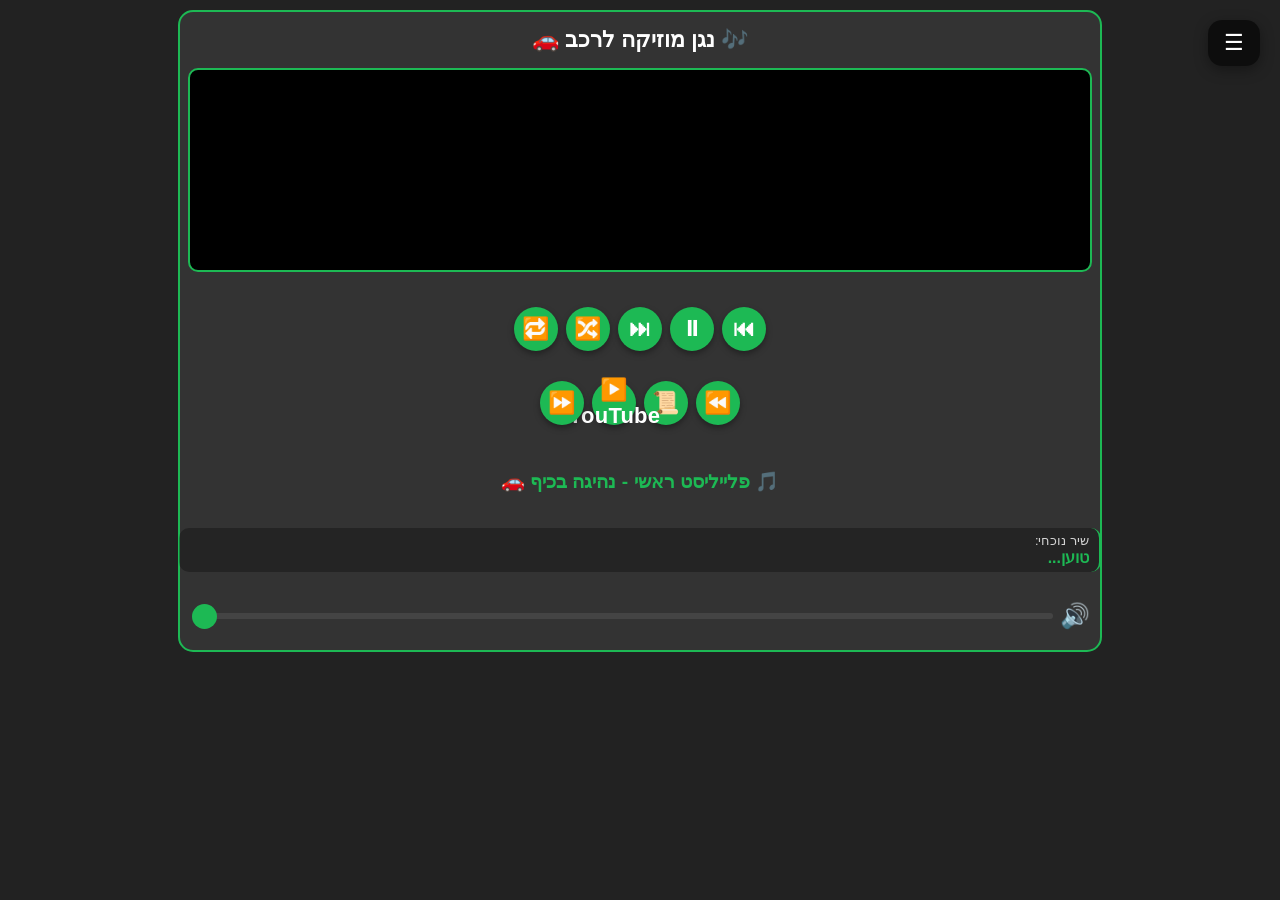
==== car-player-standalone.html @ ca1861f2 "Release: Unblocked player on port 5600, car-music-player.zip, legacy PWA bundle" ====
<!-- נגן רכב סטטי (ירוק). קובץ זה: car-player-standalone.html — לא נטען אוטומטית מ-http.server. הממשק החדש: הריצי python unblocked_player.py -->
<!DOCTYPE html>
<html lang="he" dir="rtl">
<head>
    <meta charset="UTF-8">
    <meta name="viewport" content="width=device-width, initial-scale=1.0, maximum-scale=1.0, user-scalable=no">
    <title>🎶 נגן שירים לרכב 🚗</title>
    <!-- מניעת כיבוי מסך -->
    <meta name="mobile-web-app-capable" content="yes">
    <meta name="apple-mobile-web-app-capable" content="yes">
    <meta name="apple-mobile-web-app-status-bar-style" content="black-translucent">
    <!-- הגדרות PWA -->
    <link rel="manifest" href="manifest.json">
    <meta name="theme-color" content="#1db954">
    <link rel="apple-touch-icon" href="car-music-icon.png">
    <link rel="icon" type="image/png" href="car-music-icon.png">
    <!-- אפשר ניגון ברקע -->
    <meta name="mobile-web-app-background-audio" content="yes">
    <style>
        body {
            font-family: Arial, sans-serif;
            text-align: center;
            background: #222;
            color: white;
            margin: 0;
            padding: 10px;
            display: flex;
            flex-direction: column;
            align-items: center;
            justify-content: flex-start;
            height: 100vh;
            font-size: 16px;
            overflow: hidden;
            position: fixed;
            width: 100%;
            top: 0;
            left: 0;
            box-sizing: border-box;
        }

        .music-player {
            width: 100%;
            max-width: 500px;
            background: #333;
            padding: 10px;
            border-radius: 15px;
            border: 2px solid #1db954;
            display: flex;
            flex-direction: column;
            align-items: center;
            max-height: 100vh;
            overflow: visible;
            position: relative;
            z-index: 1;
            gap: 10px;
        }

        .video-frame {
            width: 100%;
            height: 25vh;
            min-height: 180px;
            max-height: 200px;
            border-radius: 10px;
            border: 2px solid #1db954;
            overflow: hidden;
            background-color: #000;
            margin-bottom: 5px;
            position: relative; /* נדרש עבור ה-overlay */
        }
        
        .video-frame iframe {
            width: 100% !important;
            height: 100% !important;
            display: block;
        }
        
        /* שכבת זכוכית שקופה מעל ה-iframe - חוסמת לחיצות */
        .video-frame::after {
            content: '';
            position: absolute;
            top: 0;
            left: 0;
            width: 100%;
            height: 100%;
            background: transparent;
            z-index: 10;
            cursor: default;
            pointer-events: auto; /* חוסם את כל האינטראקציות */
        }

        .control-panel {
            display: flex;
            flex-direction: column;
            gap: 10px;
            width: 100%;
            margin: 10px 0;
        }

        .control-row,
        .control-buttons {
            display: flex;
            justify-content: center;
            gap: 8px;
            flex-wrap: wrap;
            width: 100%;
        }

        .control-btn {
            background: #1db954;
            color: white;
            border: none;
            border-radius: 50%;
            cursor: pointer;
            transition: 0.2s ease;
            box-shadow: 0 3px 6px rgba(0,0,0,0.35);
            display: inline-flex;
            align-items: center;
            justify-content: center;
            font-weight: 600;
            letter-spacing: 0.2px;
            width: 44px;
            height: 44px;
            font-size: 22px;
            padding: 0;
        }

        .control-btn.icon-btn,
        .control-btn.pill-btn {
            width: 44px;
            height: 44px;
            font-size: 22px;
        }

        .control-btn:hover {
            background: #17a450;
            box-shadow: 0 4px 10px rgba(0, 0, 0, 0.4);
        }

        .update-check-btn {
            margin: 8px auto 0;
            padding: 10px 20px;
            border-radius: 25px;
            border: none;
            background: linear-gradient(135deg, #3498db, #2ecc71);
            color: #fff;
            font-size: 14px;
            font-weight: 600;
            cursor: pointer;
            box-shadow: 0 4px 12px rgba(0, 0, 0, 0.25);
            transition: transform 0.2s ease, box-shadow 0.2s ease;
            display: inline-flex;
            align-items: center;
            gap: 8px;
        }

        .update-check-btn:hover {
            transform: translateY(-2px);
            box-shadow: 0 6px 16px rgba(0, 0, 0, 0.3);
        }

        .update-check-btn:active {
            transform: translateY(0);
            box-shadow: 0 3px 8px rgba(0, 0, 0, 0.2);
        }

        .day-mode .update-check-btn {
            background: linear-gradient(135deg, #6a5acd, #20b2aa);
            color: #fff;
        }

        .microphone-modal-backdrop {
            position: fixed;
            inset: 0;
            background: rgba(0, 0, 0, 0.78);
            display: none;
            align-items: center;
            justify-content: center;
            z-index: 2000;
            padding: 20px;
        }

        .microphone-modal {
            background: linear-gradient(145deg, #1e1e1e, #2c2c2c);
            border-radius: 18px;
            border: 2px solid rgba(29, 185, 84, 0.35);
            max-width: 420px;
            width: 100%;
            padding: 25px;
            color: #fff;
            position: relative;
            box-shadow: 0 18px 45px rgba(0, 0, 0, 0.55);
            text-align: right;
        }

        .microphone-modal h2 {
            margin: 0 0 15px;
            font-size: 22px;
            display: flex;
            align-items: center;
            gap: 10px;
        }

        .microphone-modal p {
            font-size: 15px;
            line-height: 1.6;
            margin: 0 0 15px;
        }

        .microphone-modal-actions {
            display: flex;
            flex-wrap: wrap;
            gap: 10px;
            justify-content: flex-start;
            margin-bottom: 12px;
        }

        .microphone-modal-primary,
        .microphone-modal-secondary {
            border: none;
            border-radius: 14px;
            padding: 10px 16px;
            font-size: 15px;
            cursor: pointer;
            transition: transform 0.2s ease, box-shadow 0.2s ease;
        }

        .microphone-modal-primary {
            background: linear-gradient(135deg, #1db954, #0b7d3b);
            color: #fff;
            box-shadow: 0 6px 18px rgba(29, 185, 84, 0.35);
        }

        .microphone-modal-primary:hover {
            transform: translateY(-1px);
            box-shadow: 0 10px 22px rgba(29, 185, 84, 0.45);
        }

        .microphone-modal-secondary {
            background: rgba(255, 255, 255, 0.1);
            color: #f1f1f1;
            border: 1px solid rgba(255, 255, 255, 0.25);
        }

        .microphone-modal-secondary:hover {
            transform: translateY(-1px);
            background: rgba(255, 255, 255, 0.18);
        }

        .microphone-modal-close {
            position: absolute;
            top: 12px;
            left: 12px;
            background: transparent;
            border: none;
            color: #fff;
            font-size: 22px;
            cursor: pointer;
        }

        .microphone-settings-guide {
            background: rgba(255, 255, 255, 0.05);
            border-radius: 14px;
            border: 1px solid rgba(255, 255, 255, 0.12);
            padding: 15px;
            font-size: 14px;
            line-height: 1.7;
        }

        .microphone-settings-guide h3 {
            margin-top: 0;
            font-size: 16px;
            color: #1db954;
        }

        .microphone-settings-guide ul {
            margin: 0 0 10px 0;
            padding-right: 18px;
        }

        .microphone-settings-guide li {
            margin-bottom: 6px;
        }

        .microphone-retry-status {
            font-size: 14px;
            margin-top: 8px;
            min-height: 20px;
        }

        @media (max-width: 480px) {
            .microphone-modal {
                padding: 20px 18px;
            }

            .microphone-modal h2 {
                font-size: 20px;
            }

            .microphone-modal-primary,
            .microphone-modal-secondary {
                flex: 1;
                text-align: center;
            }
        }

        .shuffle-btn.active {
            background: #0b6838 !important;
            box-shadow: 0 0 12px #0b6838;
        }

        .playlist-name {
            margin: 5px 0;
            font-size: 1.2em;
            color: #1db954;
            font-weight: bold;
            padding: 5px;
            display: block !important;
            visibility: visible !important;
            width: 100%;
        }

        .back-btn {
            background: #ff3333;
            padding: 8px 12px;
            border-radius: 10px;
            cursor: pointer;
            margin-top: 5px;
            font-size: 16px;
            box-shadow: 0 2px 4px rgba(0,0,0,0.3);
            border: none;
            color: white;
        }

        .back-btn:hover {
            background: #cc0000;
        }

        /* אפקט הבהוב לכפתור שנלחץ */
        @keyframes flashEffect {
            0% { background-color: #1db954; }
            50% { background-color: #004080; }
            100% { background-color: #1db954; }
        }

        .active-effect {
            animation: flashEffect 0.3s ease-in-out;
        }
        
        /* בעיית תצוגה - תיקון אלמנטים שלא מוצגים */
        .playlist-name, .current-song-container, .volume-control {
            display: block !important;
            visibility: visible !important;
            opacity: 1 !important;
            width: 100% !important;
            margin: 10px 0 !important;
        }
        
        /* סגנון תצוגת שיר נוכחי */
        .current-song-container {
            background: rgba(0, 0, 0, 0.3);
            padding: 5px 10px;
            border-radius: 10px;
            margin: 5px 0;
            border-right: 2px solid #1db954;
            width: 100%;
            text-align: right;
            display: block !important;
            visibility: visible !important;
        }
        
        .day-mode .current-song-container {
            background: rgba(0, 0, 0, 0.1);
            border-left: 3px solid #4169E1;
        }
        
        .current-song-label {
            font-size: 0.8em;
            opacity: 0.8;
        }
        
        .current-song {
            font-weight: bold;
            font-size: 1em;
            color: #1db954;
            white-space: nowrap;
            overflow: hidden;
            text-overflow: ellipsis;
            max-width: 100%;
        }
        
        /* סגנון בקר עוצמת שמע */
        .volume-control {
            width: 100%;
            display: flex !important;
            align-items: center;
            gap: 5px;
            margin: 5px 0;
            justify-content: center;
            visibility: visible !important;
        }
        
        .volume-slider {
            -webkit-appearance: none;
            -moz-appearance: none;
            appearance: none;
            width: 100%;
            height: 6px;
            background: #444;
            border-radius: 5px;
            outline: none;
        }
        
        .volume-slider::-webkit-slider-thumb {
            -webkit-appearance: none;
            appearance: none;
            width: 25px;
            height: 25px;
            border-radius: 50%;
            background: #1db954;
            cursor: pointer;
        }
        
        .volume-slider::-moz-range-thumb {
            width: 25px;
            height: 25px;
            border-radius: 50%;
            background: #1db954;
            cursor: pointer;
            border: none;
        }
        
        .day-mode .volume-slider::-webkit-slider-thumb {
            background: #4169E1;
        }
        
        .day-mode .volume-slider::-moz-range-thumb {
            background: #4169E1;
        }
        
        .volume-icon {
            font-size: 24px;
            cursor: pointer;
        }
        
        /* סגנון קישור התקנה למסך הבית */
        .install-prompt {
            position: fixed;
            bottom: 20px;
            left: 20px;
            background: rgba(29, 185, 84, 0.9);
            color: white;
            padding: 15px;
            border-radius: 15px;
            box-shadow: 0 4px 10px rgba(0, 0, 0, 0.3);
            display: none;
            z-index: 1000;
            animation: fadeIn 0.5s;
            direction: rtl;
            text-align: center;
        }
        
        .day-mode .install-prompt {
            background: rgba(65, 105, 225, 0.9);
        }
        
        .install-prompt button {
            background: white;
            color: #1db954;
            border: none;
            padding: 10px 15px;
            border-radius: 10px;
            margin-top: 10px;
            cursor: pointer;
            font-weight: bold;
        }
        
        .day-mode .install-prompt button {
            color: #4169E1;
        }
        
        @keyframes fadeIn {
            from { opacity: 0; transform: translateY(20px); }
            to { opacity: 1; transform: translateY(0); }
        }
        
        .day-mode .current-song {
            color: #4169E1;
        }

        /* תפריט הגדרות */
        .settings-menu {
            position: fixed;
            top: 20px;
            right: 20px;
            display: flex;
            flex-direction: column;
            align-items: flex-end;
            gap: 10px;
            z-index: 1100;
        }

        .settings-toggle {
            background: rgba(0, 0, 0, 0.6);
            color: #fff;
            border: none;
            border-radius: 14px;
            padding: 10px 16px;
            font-size: 22px;
            cursor: pointer;
            box-shadow: 0 4px 14px rgba(0, 0, 0, 0.35);
            transition: transform 0.2s ease, box-shadow 0.2s ease, background 0.2s ease;
        }

        .settings-toggle:hover {
            transform: translateY(-2px);
            box-shadow: 0 6px 16px rgba(0, 0, 0, 0.4);
            background: rgba(0, 0, 0, 0.75);
        }

        .settings-dropdown {
            display: none;
            flex-direction: column;
            gap: 8px;
            background: rgba(34, 34, 34, 0.95);
            border-radius: 14px;
            padding: 14px 16px;
            box-shadow: 0 14px 30px rgba(0, 0, 0, 0.45);
            min-width: 200px;
            direction: rtl;
        }

        .settings-dropdown.open {
            display: flex;
        }

        .settings-dropdown button {
            background: linear-gradient(135deg, #1db954, #0b7d3b);
            color: #fff;
            border: none;
            border-radius: 12px;
            padding: 10px 12px;
            font-size: 15px;
            font-weight: 600;
            text-align: right;
            cursor: pointer;
            display: flex;
            align-items: center;
            gap: 10px;
            transition: transform 0.2s ease, box-shadow 0.2s ease;
        }

        .settings-dropdown button span:first-child {
            font-size: 18px;
        }

        .settings-dropdown button:hover {
            transform: translateX(-3px);
            box-shadow: 0 8px 18px rgba(29, 185, 84, 0.4);
        }

        .day-mode .settings-toggle {
            background: rgba(255, 255, 255, 0.85);
            color: #1f3b8a;
            box-shadow: 0 4px 14px rgba(65, 105, 225, 0.35);
        }

        .day-mode .settings-toggle:hover {
            background: rgba(255, 255, 255, 0.95);
        }

        .day-mode .settings-dropdown {
            background: rgba(255, 255, 255, 0.97);
            box-shadow: 0 14px 28px rgba(65, 105, 225, 0.35);
        }

        .day-mode .settings-dropdown button {
            background: linear-gradient(135deg, #5a6ff7, #4dd2ff);
            color: #0f1b3d;
        }

        .day-mode .settings-dropdown button:hover {
            box-shadow: 0 8px 18px rgba(90, 111, 247, 0.35);
        }

        /* סגנון למצב יום */
        .day-mode {
            background: linear-gradient(135deg, #89CFF0, #6495ED, #4169E1) !important;
        }

        .day-mode .music-player {
            background: rgba(255, 255, 255, 0.9);
            color: #333;
            box-shadow: 0 0 20px #4169E1;
        }

        .day-mode .control-btn {
            background: #4169E1;
        }

        .day-mode .control-btn:hover {
            background: #1E90FF;
        }

        .day-mode .playlist-name {
            color: #4169E1;
        }

        .day-mode .back-btn {
            background: #FF6347;
        }

        .day-mode .back-btn:hover {
            background: #FF4500;
        }

        /* התאמה למסכים קטנים */
        /* התאמה למסכים שונים */
        @media (max-height: 700px) {
            .music-player {
                transform: scale(0.9);
                margin-top: -20px;
            }
            .video-frame {
                height: 25vh;
            }
        }

        @media (max-width: 768px) {
            .control-btn.icon-btn,
            .control-btn.pill-btn {
                width: 40px;
                height: 40px;
                font-size: 20px;
            }

            .settings-menu {
                top: 12px;
                right: 12px;
            }

            .settings-dropdown {
                min-width: 170px;
            }
        }
        
        /* התאמה למחשב שולחני */
        @media (min-width: 1024px) {
            .music-player {
                max-width: 900px;
            }
            
            .control-buttons {
                margin: 10px auto;
            }
            
            /* אפקטים למעבר עכבר על כפתורים */
            .control-btn:hover {
                transform: translateY(-3px);
                box-shadow: 0 6px 12px rgba(0, 0, 0, 0.4);
            }
        }

        /* כפתור סגירה לחלון התקנה */
        .close-prompt {
            position: absolute;
            top: 10px;
            left: 10px;
            background: rgba(255, 255, 255, 0.2);
            border: none;
            color: white;
            font-size: 20px;
            width: 35px;
            height: 35px;
            border-radius: 50%;
            cursor: pointer;
            display: flex;
            align-items: center;
            justify-content: center;
            transition: all 0.3s ease;
            z-index: 10;
        }

        .close-prompt:hover {
            background: rgba(255, 255, 255, 0.3);
            transform: scale(1.1);
        }

        .close-prompt:active {
            transform: scale(0.95);
        }

        /* הודעת הרשאות */
        .permission-notification {
            position: fixed;
            top: 50%;
            left: 50%;
            transform: translate(-50%, -50%);
            background: linear-gradient(135deg, #1db954, #1ed760);
            color: white;
            padding: 30px;
            border-radius: 20px;
            box-shadow: 0 10px 40px rgba(0, 0, 0, 0.5);
            z-index: 10000;
            max-width: 90%;
            width: 400px;
            text-align: center;
            animation: slideIn 0.5s ease;
        }

        @keyframes slideIn {
            from {
                opacity: 0;
                transform: translate(-50%, -60%);
            }
            to {
                opacity: 1;
                transform: translate(-50%, -50%);
            }
        }

        .permission-notification h3 {
            margin: 0 0 15px 0;
            font-size: 24px;
        }

        .permission-notification p {
            margin: 10px 0;
            line-height: 1.6;
        }

        .permission-notification .permission-list {
            background: rgba(255, 255, 255, 0.2);
            padding: 15px;
            border-radius: 10px;
            margin: 15px 0;
            text-align: right;
        }

        .permission-notification button {
            background: white;
            color: #1db954;
            border: none;
            padding: 12px 30px;
            border-radius: 25px;
            font-size: 16px;
            font-weight: bold;
            cursor: pointer;
            margin-top: 15px;
            transition: all 0.3s ease;
        }

        .permission-notification button:hover {
            transform: scale(1.05);
            box-shadow: 0 5px 15px rgba(0, 0, 0, 0.3);
        }

        /* באנר עדכון */
        #updateBanner {
            position: fixed;
            top: 0;
            left: 0;
            right: 0;
            background: linear-gradient(135deg, #3498db, #2980b9);
            color: white;
            padding: 15px;
            text-align: center;
            z-index: 10001;
            box-shadow: 0 4px 15px rgba(0, 0, 0, 0.3);
            animation: slideDown 0.5s ease;
        }

        @keyframes slideDown {
            from {
                transform: translateY(-100%);
            }
            to {
                transform: translateY(0);
            }
        }

        #updateBanner button {
            background: white;
            color: #3498db;
            border: none;
            padding: 10px 20px;
            margin: 0 5px;
            border-radius: 20px;
            font-weight: bold;
            cursor: pointer;
            font-size: 14px;
            transition: all 0.3s ease;
        }

        #updateBanner button:hover {
            transform: scale(1.05);
            box-shadow: 0 3px 10px rgba(0, 0, 0, 0.2);
        }

        #updateBanner .dismiss-btn {
            background: transparent;
            color: white;
            border: 2px solid white;
        }

        /* אנימציה לאינדיקטור קולי */
        @keyframes pulse {
            0%, 100% {
                opacity: 1;
                transform: scale(1);
            }
            50% {
                opacity: 0.7;
                transform: scale(1.05);
            }
        }

    </style>
</head>
<body>
    <!-- באנר עדכון -->
    <div id="updateBanner" style="display: none;">
        <div style="font-size: 18px; font-weight: bold; margin-bottom: 8px;">
            🔄 עדכון חדש זמין!
        </div>
        <div style="font-size: 14px; margin-bottom: 10px;">
            גרסה חדשה עם שיפורים ותכונות נוספות מחכה לך
        </div>
        <div class="version-info" style="font-size: 13px; margin-bottom: 10px; opacity: 0.9;">
            גרסה עדכנית
        </div>
        <button onclick="updateApp()" style="background: #27ae60; color: white;">
            ✅ עדכן עכשיו
        </button>
        <button onclick="dismissUpdate()" class="dismiss-btn">
            ⏰ אחר כך
        </button>
    </div>

    <!-- תפריט הגדרות מערכת -->
    <div class="settings-menu">
        <button class="settings-toggle" id="settingsToggleBtn" onclick="toggleSettingsMenu(event)" aria-label="הגדרות מערכת" aria-expanded="false">
            ☰
        </button>
        <div class="settings-dropdown" id="settingsDropdown" role="menu" aria-hidden="true">
            <button id="dayNightSettingBtn" role="menuitem" onclick="handleDayNightToggle(this)">
                <span id="dayNightSettingIcon">🌙</span>
                <span id="dayNightSettingLabel">הפעל מצב יום</span>
            </button>
            <button role="menuitem" onclick="handleUpdateCheck(this)">
                <span>🔄</span>
                <span>בדוק עדכון עכשיו</span>
            </button>
            <button role="menuitem" onclick="handleHardReload(this)">
                <span>♻️</span>
                <span>רענון קשיח (ניקוי מטמון)</span>
            </button>
            <button role="menuitem" onclick="handleGoBack(this)">
                <span>🔙</span>
                <span>חזרה לתפריט הראשי</span>
            </button>
        </div>
    </div>

    <!-- Audio נסתר לניגון ברקע -->
    <audio id="backgroundAudio" style="display: none;" preload="auto"></audio>

    <div class="music-player" id="musicPlayer">
        <h2 style="font-size: 22px; margin: 5px 0;">🎶 נגן מוזיקה לרכב 🚗</h2>
        <div id="player" class="video-frame" title="נגן YouTube - לחיצות חסומות"></div>

        <div class="control-panel">
            <div class="control-buttons top-controls">
                <button class="control-btn icon-btn" title="שיר קודם" aria-label="שיר קודם" onclick="buttonClickEffect(this); previousTrack()">⏮</button>
                <button class="control-btn icon-btn" id="playPauseBtn" title="עצור" aria-label="עצור" onclick="buttonClickEffect(this); togglePlayPause(this)">⏸</button>
                <button class="control-btn icon-btn" title="שיר הבא" aria-label="שיר הבא" onclick="buttonClickEffect(this); nextTrack()">⏭</button>
                <button class="control-btn icon-btn shuffle-btn" id="songShuffleBtn" title="ערבוב שירים" aria-label="ערבוב שירים" onclick="buttonClickEffect(this); toggleSongShuffle()">🔀</button>
                <button class="control-btn icon-btn shuffle-btn" id="playlistShuffleBtn" title="ערבוב פלייליסטים" aria-label="ערבוב פלייליסטים" onclick="buttonClickEffect(this); togglePlaylistShuffle()">🔁</button>
            </div>

            <div class="control-buttons playlist-controls">
                <button class="control-btn pill-btn" id="prevPlaylistBtn" style="display: none;"
                    title="פלייליסט קודם" aria-label="פלייליסט קודם"
                    onclick="buttonClickEffect(this); previousPlaylist()">⏪</button>
                <button class="control-btn pill-btn"
                    title="ניהול פלייליסטים" aria-label="ניהול פלייליסטים"
                    onclick="buttonClickEffect(this); openPlaylistManager()">📜</button>
                <button class="control-btn pill-btn"
                    title="פתח את השיר ביוטיוב" aria-label="פתח את השיר ביוטיוב"
                    onclick="buttonClickEffect(this); openCurrentOnYouTube()">▶️ YouTube</button>
                <button class="control-btn pill-btn" id="nextPlaylistBtn" style="display: none;"
                    title="פלייליסט הבא" aria-label="פלייליסט הבא"
                    onclick="buttonClickEffect(this); nextPlaylist()">⏩</button>
            </div>
        </div>

        <div class="playlist-name" id="playlistName">🎵 פלייליסט ראשי - נהיגה בכיף 🚗</div>

        <!-- אינדיקטור שליטה קולית -->
        <div id="voiceIndicator" style="display: none; background: linear-gradient(135deg, #e74c3c, #c0392b); color: white; padding: 8px 15px; border-radius: 20px; margin: 10px auto; text-align: center; font-size: 14px; font-weight: bold; animation: pulse 1.5s infinite; cursor: pointer; user-select: none;"
            onclick="toggleVoiceControl()">
            🎤 מאזין לפקודות קוליות...
        </div>
        <div id="voiceCommand" style="display: none; background: #27ae60; color: white; padding: 8px 15px; border-radius: 20px; margin: 10px auto; text-align: center; font-size: 14px; font-weight: bold;">
            ✅ פקודה זוהתה
        </div>
        
        <!-- תצוגת שיר נוכחי -->
        <div class="current-song-container" id="currentSongContainer">
            <div class="current-song-label">שיר נוכחי:</div>
            <div class="current-song" id="currentSong">טוען...</div>
        </div>
        
        <!-- בקר עוצמת שמע -->
        <div class="volume-control" id="volumeControl">
            <span class="volume-icon" onclick="toggleMute()" id="volumeIcon">🔊</span>
            <input type="range" min="0" max="100" value="100" class="volume-slider" id="volumeSlider">
        </div>

        <!-- הוסרו קיצורי מקלדת כדי לחסוך מקום במסך -->
    </div>

    <!-- מודאל פתרון בעיות הרשאת מיקרופון -->
    <div id="microphoneHelpModal" class="microphone-modal-backdrop" role="dialog" aria-modal="true" aria-labelledby="microphoneHelpTitle">
        <div class="microphone-modal">
            <button class="microphone-modal-close" aria-label="סגור" onclick="closeMicrophoneHelp()">✖</button>
            <h2 id="microphoneHelpTitle">🎤 נדרשת הרשאת מיקרופון</h2>
            <p>
                כדי להשתמש בשליטה הקולית, עליך לאפשר גישה למיקרופון. בחר באחת האפשרויות:
            </p>
            <div class="microphone-modal-actions">
                <button class="microphone-modal-primary" onclick="retryMicrophonePermission()">🔁 נסה שוב עכשיו</button>
                <button class="microphone-modal-secondary" onclick="openMicrophoneSettingsGuide()">📘 הוראות פתיחה בהגדרות</button>
            </div>
            <div class="microphone-retry-status" id="microphoneRetryStatus"></div>
            <div class="microphone-settings-guide" id="microphoneSettingsGuide" style="display: none;">
                <h3>📱 איך לפתוח הרשאה ידנית?</h3>
                <ul>
                    <li><strong>Chrome / Android:</strong> הקש על סמל המנעול ▶️ Permissions ▶️ Microphone ▶️ Allow.</li>
                    <li><strong>Safari / iPhone:</strong> הגדרות ▶️ Safari ▶️ מצלמה ומיקרופון ▶️ אפשר.</li>
                    <li>לאחר העדכון רענן את האפליקציה וחזור לכאן.</li>
                </ul>
            </div>
        </div>
    </div>

    <!-- מודאל ניהול פלייליסטים -->
    <div id="playlistModal" style="display: none; position: fixed; top: 0; left: 0; width: 100%; height: 100%; background: rgba(0,0,0,0.9); z-index: 1000; overflow-y: auto;">
        <div style="max-width: 500px; margin: 20px auto; background: #333; padding: 20px; border-radius: 15px; border: 2px solid #1db954;">
            <h2 style="color: #1db954; text-align: center;">⚙️ ניהול פלייליסטים</h2>
            
            <!-- טופס הוספת פלייליסט או סרטון -->
            <div style="background: #222; padding: 15px; border-radius: 10px; margin-bottom: 20px;">
                <h3 style="color: white; margin-top: 0;">➕ הוסף פלייליסט או סרטון</h3>
                <input type="text" id="newPlaylistName" placeholder="שם (לדוגמה: מוזיקה לנסיעה)" 
                    style="width: 100%; padding: 10px; margin-bottom: 10px; border-radius: 5px; border: 1px solid #1db954; background: #444; color: white; font-size: 16px; box-sizing: border-box;">
                <input type="text" id="newPlaylistId" placeholder="לינק YouTube - סרטון או פלייליסט" 
                    style="width: 100%; padding: 10px; margin-bottom: 10px; border-radius: 5px; border: 1px solid #1db954; background: #444; color: white; font-size: 16px; box-sizing: border-box;">
                <button onclick="addNewPlaylist()" style="width: 100%; padding: 12px; background: #1db954; color: white; border: none; border-radius: 5px; font-size: 18px; cursor: pointer; font-weight: bold;">
                    ➕ הוסף
                </button>
                <div style="margin-top: 10px; font-size: 12px; color: #aaa; text-align: right;">
                    💡 <b>תמיכה מלאה!</b> הדבק לינק מלא מ-YouTube:<br>
                    • סרטון: https://www.youtube.com/watch?v=XXXXX<br>
                    • פלייליסט: https://www.youtube.com/playlist?list=XXXXX
                </div>
            </div>
            
            <!-- חיפוש פלייליסטים ביוטיוב -->
            <div style="background: #222; padding: 15px; border-radius: 10px; margin-bottom: 20px;">
                <h3 style="color: white; margin-top: 0;">🔍 חיפוש פלייליסטים ביוטיוב</h3>
                <div style="display: flex; gap: 10px;">
                    <input type="text" id="youtubeSearchQuery" placeholder="חפש פלייליסטים... (לדוגמה: שירי נסיעה)" 
                        style="flex: 1; padding: 10px; border-radius: 5px; border: 1px solid #1db954; background: #444; color: white; font-size: 16px;"
                        onkeypress="if(event.key==='Enter') searchYouTubePlaylists()">
                    <button onclick="searchYouTubePlaylists()" style="padding: 10px 20px; background: #ff0000; color: white; border: none; border-radius: 5px; font-size: 16px; cursor: pointer; font-weight: bold;">
                        🔍
                    </button>
                </div>
                <div id="youtubeSearchResults" style="margin-top: 15px; max-height: 300px; overflow-y: auto;"></div>
                <div id="searchLoading" style="display: none; text-align: center; padding: 20px; color: #aaa;">
                    ⏳ מחפש...
                </div>
            </div>
            
            <!-- רשימת פלייליסטים קיימים -->
            <div style="background: #222; padding: 15px; border-radius: 10px; margin-bottom: 20px;">
                <h3 style="color: white; margin-top: 0;">📋 פלייליסטים קיימים</h3>
                <div id="playlistList"></div>
            </div>
            
            <button onclick="closePlaylistManager()" style="width: 100%; padding: 12px; background: #666; color: white; border: none; border-radius: 5px; font-size: 18px; cursor: pointer; font-weight: bold;">
                ✖️ סגור
            </button>
        </div>
    </div>

    <script src="https://www.youtube.com/iframe_api"></script>
    <script>
        // גרסת האפליקציה
        const APP_VERSION = "2.2.0";
        console.log(`🎵 נגן מוזיקה לרכב - גרסה ${APP_VERSION}`);

        // משתני מערכת עדכונים
        let newServiceWorker = null;
        let updateAvailable = false;
        const AUTO_REFRESH_ON_UPDATE = true; // אילוץ רענון אוטומטי לאחר עדכון
        let updatePending = false;
        let refreshing = false;
        let updateListenerAttached = false;

        let player;
        let currentPlaylistIndex = 0;
        let isShuffle = false; // legacy flag (kept for compatibility)
        let songShuffleEnabled = localStorage.getItem('songShuffleEnabled') === 'true';
        let playlistShuffleEnabled = localStorage.getItem('playlistShuffleEnabled') === 'true';
        let songShuffleQueue = [];
        let songShuffleHistory = [];
        let playlistShuffleQueue = [];
        let playlistShuffleHistory = [];
        let userRequestedStop = false; // ניגן יפסיק רק אם המשתמש ביקש זאת מפורשות
        let isDayMode = false; // מצב ברירת מחדל: מצב לילה
        let lastVolume = 100; // נוסיף משתנה לשמירת עוצמת הקול האחרונה
        let deferredPrompt; // לשמירת האירוע של התקנת PWA
        let hasUserInteracted = false; // מניעת autoplay – ננגן רק לאחר לחיצה
        let adDetectionInterval = null; // מזהה זיהוי פרסומות
        let isAdPlaying = false; // האם מתנגנת פרסומת כרגע
        let lastKnownDuration = 0; // משך הסרטון האחרון שנשמר
        let lastVideoUrl = ''; // URL הסרטון האחרון
        let consecutiveAdChecks = 0; // מספר בדיקות רציפות שזיהו פרסומת

        // טעינת פלייליסטים מ-LocalStorage או ברירת מחדל
        const defaultPlaylists = [
            { name: "🎬 קישור 1", id: "5CUKHKrZe2s", type: "video" },
            { name: "🎬 קישור 2", id: "-NV3DA7yokQ", type: "video" },
            { name: "🎬 קישור 3", id: "pFe1_DNsGpg", type: "video" },
            { name: "🎬 קישור 4", id: "LWbiOwwiVYU", type: "video" },
            { name: "🎬 קישור 5", id: "mvhDICxDppQ", type: "video" },
            { name: "🎬 קישור 6", id: "zOigxsiVKfw", type: "video" },
            { name: "🎬 קישור 7", id: "1zjVS9DINAA", type: "video" },
            { name: "🎬 קישור 8", id: "6Jdbu-RVuzI", type: "video" }
        ];

        const PLAYLIST_SCHEMA_VERSION = "user-links-only-v1";

        // מצב נעול: בכל טעינה נשארים רק הקישורים שהמשתמש שלח.
        let playlists = defaultPlaylists;
        localStorage.setItem('musicPlaylists', JSON.stringify(playlists));
        localStorage.setItem('musicPlaylistsSchema', PLAYLIST_SCHEMA_VERSION);
        
        console.log(`🎵 נטענו ${playlists.length} פלייליסטים:`, playlists.map(p => p.name));

        // שמירת פלייליסטים ב-LocalStorage
        function savePlaylists() {
            localStorage.setItem('musicPlaylists', JSON.stringify(playlists));
            updatePlaylistNavigation();
        }

        function removeBlockedCurrentItemAndContinue() {
            if (!Array.isArray(playlists) || playlists.length === 0) return false;

            const removed = playlists.splice(currentPlaylistIndex, 1)[0];
            if (removed) {
                console.warn('🚫 הוסר פריט חסום מהפלייליסט:', removed.name, removed.id);
            }

            if (playlists.length === 0) {
                playlists = defaultPlaylists.slice();
                currentPlaylistIndex = 0;
                savePlaylists();
                return false;
            }

            if (currentPlaylistIndex >= playlists.length) {
                currentPlaylistIndex = 0;
            }

            savePlaylists();
            reloadPlayer();
            setTimeout(() => playVideo(true), 450);
            return true;
        }

        // עדכון תצוגת כפתורי ניווט פלייליסטים
        function updatePlaylistNavigation() {
            const prevBtn = document.getElementById('prevPlaylistBtn');
            const nextBtn = document.getElementById('nextPlaylistBtn');
            
            console.log(`📋 מספר פלייליסטים: ${playlists.length}`);
            console.log('📋 רשימת פלייליסטים:', playlists.map(p => p.name).join(', '));
            
            if (playlists.length > 1) {
                if (prevBtn) prevBtn.style.display = 'inline-block';
                if (nextBtn) nextBtn.style.display = 'inline-block';
                console.log('✅ כפתורי ניווט מוצגים');
            } else {
                if (prevBtn) prevBtn.style.display = 'none';
                if (nextBtn) nextBtn.style.display = 'none';
                console.log('⚠️ כפתורי ניווט מוסתרים - יש רק פלייליסט אחד');
            }
        }

        // פונקציות עזר לערבוב
        function updateShuffleButtons() {
            const songBtn = document.getElementById('songShuffleBtn');
            if (songBtn) {
                songBtn.classList.toggle('active', songShuffleEnabled);
                const songTitle = songShuffleEnabled ? 'ערבוב שירים פעיל' : 'ערבוב שירים';
                songBtn.title = songTitle;
                songBtn.setAttribute('aria-label', songTitle);
            }

            const playlistBtn = document.getElementById('playlistShuffleBtn');
            if (playlistBtn) {
                playlistBtn.classList.toggle('active', playlistShuffleEnabled);
                const playlistTitle = playlistShuffleEnabled ? 'ערבוב פלייליסטים פעיל' : 'ערבוב פלייליסטים';
                playlistBtn.title = playlistTitle;
                playlistBtn.setAttribute('aria-label', playlistTitle);
            }
        }

        function getCurrentVideoIdSafe() {
            try {
                if (player && typeof player.getVideoData === 'function') {
                    const data = player.getVideoData();
                    return data && data.video_id ? data.video_id : null;
                }
            } catch (err) {
                console.warn('⚠️ לא ניתן לקבל מזהה וידאו נוכחי:', err);
            }
            return null;
        }

        function getCurrentItemSafe() {
            return playlists && playlists[currentPlaylistIndex] ? playlists[currentPlaylistIndex] : null;
        }

        function isSingleVideoMode() {
            const item = getCurrentItemSafe();
            return !!(item && item.type === 'video');
        }

        function getCurrentWatchUrl() {
            const item = getCurrentItemSafe();
            if (!item) return '';
            if (item.type === 'video') {
                return `https://www.youtube.com/watch?v=${encodeURIComponent(item.id)}`;
            }
            if (item.type === 'search') {
                return `https://www.youtube.com/results?search_query=${encodeURIComponent(item.id)}`;
            }
            return `https://www.youtube.com/playlist?list=${encodeURIComponent(item.id)}`;
        }

        function openCurrentOnYouTube() {
            const url = getCurrentWatchUrl();
            if (url) {
                window.open(url, '_blank', 'noopener,noreferrer');
            }
        }

        function updatePlayPauseButton(isPlaying) {
            const btn = document.getElementById('playPauseBtn');
            if (!btn) return;

            if (isPlaying) {
                btn.textContent = '⏸';
                btn.title = 'עצור';
                btn.setAttribute('aria-label', 'עצור');
            } else {
                btn.textContent = '▶';
                btn.title = 'נגן';
                btn.setAttribute('aria-label', 'נגן');
            }
        }

        function toggleMicrophoneHelp(show) {
            const modal = document.getElementById('microphoneHelpModal');
            if (!modal) return;
            modal.style.display = show ? 'flex' : 'none';
        }

        function openMicrophoneSettingsGuide() {
            const guide = document.getElementById('microphoneSettingsGuide');
            const status = document.getElementById('microphoneRetryStatus');
            if (guide) {
                guide.style.display = 'block';
            }
            if (status) {
                status.textContent = 'פתח את ההגדרות לפי ההנחיות ולאחר מכן רענן את האפליקציה.';
            }
        }

        function closeMicrophoneHelp() {
            toggleMicrophoneHelp(false);
            const status = document.getElementById('microphoneRetryStatus');
            const guide = document.getElementById('microphoneSettingsGuide');
            if (status) {
                status.textContent = '';
            }
            if (guide) {
                guide.style.display = 'none';
            }
        }

        async function retryMicrophonePermission() {
            const status = document.getElementById('microphoneRetryStatus');
            if (status) {
                status.textContent = 'מבקש הרשאה...';
            }

            try {
                const stream = await navigator.mediaDevices.getUserMedia({ audio: true });
                stream.getTracks().forEach(track => track.stop());
                if (status) {
                    status.textContent = '✅ ההרשאה ניתנה! השליטה הקולית הופעלה.';
                }
                closeMicrophoneHelp();
                setTimeout(() => {
                    initVoiceRecognition();
                    voiceControlEnabled = true;
                    updateVoiceIndicator();
                }, 500);
            } catch (error) {
                if (status) {
                    status.textContent = '❌ עדיין חסומה. נא לפתוח ידנית דרך ההגדרות.';
                }
                openMicrophoneSettingsGuide();
            }
        }

        function shuffleArray(array) {
            const arr = array.slice();
            for (let i = arr.length - 1; i > 0; i--) {
                const j = Math.floor(Math.random() * (i + 1));
                [arr[i], arr[j]] = [arr[j], arr[i]];
            }
            return arr;
        }

        function buildSongShuffleQueue() {
            if (!songShuffleEnabled || !player || typeof player.getPlaylist !== 'function') {
                return;
            }

            const playlist = player.getPlaylist();
            if (!playlist || playlist.length <= 1) {
                songShuffleQueue = [];
                return;
            }

            const currentIndex = typeof player.getPlaylistIndex === 'function' ? player.getPlaylistIndex() : -1;
            const indices = playlist.map((_, index) => index);
            const available = currentIndex >= 0 ? indices.filter(index => index !== currentIndex) : indices;
            songShuffleQueue = shuffleArray(available);
            console.log('🔀 נבנתה רשימת ערבוב לשירים:', songShuffleQueue);
        }

        function ensureSongShuffleQueue() {
            if (!songShuffleEnabled) return;
            if (songShuffleQueue.length === 0) {
                buildSongShuffleQueue();
            }
        }

        function playNextShuffledSong() {
            if (!songShuffleEnabled || !player) {
                return false;
            }

            ensureSongShuffleQueue();
            if (songShuffleQueue.length === 0) {
                return false;
            }

            const currentIndex = typeof player.getPlaylistIndex === 'function' ? player.getPlaylistIndex() : -1;
            if (currentIndex >= 0) {
                songShuffleHistory.push(currentIndex);
                if (songShuffleHistory.length > 50) {
                    songShuffleHistory.shift();
                }
            }

            const nextIndex = songShuffleQueue.shift();
            if (typeof nextIndex !== 'number') {
                return false;
            }

            try {
                player.playVideoAt(nextIndex);
                console.log(`🎲 מעבר אקראי לשיר במיקום ${nextIndex}`);
                return true;
            } catch (err) {
                console.warn('⚠️ לא ניתן לנגן שיר אקראי:', err);
                return false;
            }
        }

        function playPreviousShuffledSong() {
            if (!songShuffleEnabled || !player) {
                return false;
            }

            if (songShuffleHistory.length === 0) {
                return false;
            }

            const previousIndex = songShuffleHistory.pop();
            const currentIndex = typeof player.getPlaylistIndex === 'function' ? player.getPlaylistIndex() : -1;
            if (currentIndex >= 0 && !songShuffleQueue.includes(currentIndex)) {
                songShuffleQueue.unshift(currentIndex);
            }

            if (typeof previousIndex !== 'number') {
                return false;
            }

            try {
                player.playVideoAt(previousIndex);
                console.log(`⏮️ חזרה לשיר ממערך ההיסטוריה (מיקום ${previousIndex})`);
                return true;
            } catch (err) {
                console.warn('⚠️ לא ניתן לחזור לשיר קודם בערבוב:', err);
                return false;
            }
        }

        function resetSongShuffleState() {
            songShuffleQueue = [];
            songShuffleHistory = [];
            if (songShuffleEnabled) {
                setTimeout(buildSongShuffleQueue, 500);
            }
        }

        function toggleSongShuffle() {
            songShuffleEnabled = !songShuffleEnabled;
            localStorage.setItem('songShuffleEnabled', songShuffleEnabled);
            songShuffleQueue = [];
            songShuffleHistory = [];

            if (player && typeof player.setShuffle === 'function') {
                try {
                    player.setShuffle(songShuffleEnabled);
                } catch (err) {
                    console.warn('⚠️ לא ניתן לעדכן מצב shuffle של הנגן:', err);
                }
            }

            if (songShuffleEnabled) {
                console.log('🔀 מצב ערבוב שירים הופעל');
                buildSongShuffleQueue();
            } else {
                console.log('⏹️ מצב ערבוב שירים הושבת');
            }

            updateShuffleButtons();
        }

        function buildPlaylistShuffleQueue() {
            if (!playlistShuffleEnabled || playlists.length <= 1) {
                playlistShuffleQueue = [];
                return;
            }

            const indices = playlists.map((_, index) => index);
            const available = indices.filter(index => index !== currentPlaylistIndex);
            playlistShuffleQueue = shuffleArray(available);
            console.log('🔁 נבנתה רשימת ערבוב לפלייליסטים:', playlistShuffleQueue);
        }

        function getNextPlaylistIndex() {
            if (!playlistShuffleEnabled || playlists.length <= 1) {
                return (currentPlaylistIndex + 1) % playlists.length;
            }

            if (playlistShuffleQueue.length === 0) {
                buildPlaylistShuffleQueue();
            }

            if (playlistShuffleQueue.length === 0) {
                return currentPlaylistIndex;
            }

            const nextIndex = playlistShuffleQueue.shift();
            playlistShuffleHistory.push(currentPlaylistIndex);
            if (playlistShuffleHistory.length > 50) {
                playlistShuffleHistory.shift();
            }
            return typeof nextIndex === 'number' ? nextIndex : currentPlaylistIndex;
        }

        function getPreviousPlaylistIndex() {
            if (!playlistShuffleEnabled || playlists.length <= 1) {
                return (currentPlaylistIndex - 1 + playlists.length) % playlists.length;
            }

            if (playlistShuffleHistory.length > 0) {
                const previousIndex = playlistShuffleHistory.pop();
                if (typeof previousIndex === 'number') {
                    if (!playlistShuffleQueue.includes(currentPlaylistIndex)) {
                        playlistShuffleQueue.unshift(currentPlaylistIndex);
                    }
                    return previousIndex;
                }
            }

            if (playlistShuffleQueue.length === 0) {
                buildPlaylistShuffleQueue();
            }

            if (playlistShuffleQueue.length === 0) {
                return currentPlaylistIndex;
            }

            return playlistShuffleQueue.pop();
        }

        function togglePlaylistShuffle() {
            playlistShuffleEnabled = !playlistShuffleEnabled;
            localStorage.setItem('playlistShuffleEnabled', playlistShuffleEnabled);
            playlistShuffleQueue = [];
            playlistShuffleHistory = [];

            if (playlistShuffleEnabled) {
                console.log('🔁 מצב ערבוב פלייליסטים הופעל');
                buildPlaylistShuffleQueue();
            } else {
                console.log('⏹️ מצב ערבוב פלייליסטים הושבת');
            }

            updateShuffleButtons();
        }

        // פתיחת מודאל ניהול פלייליסטים
        function openPlaylistManager() {
            document.getElementById('playlistModal').style.display = 'block';
            renderPlaylistList();
        }

        // סגירת מודאל ניהול פלייליסטים
        function closePlaylistManager() {
            document.getElementById('playlistModal').style.display = 'none';
        }

        // הצגת רשימת פלייליסטים במודאל
        function renderPlaylistList() {
            const listContainer = document.getElementById('playlistList');
            
            if (playlists.length === 0) {
                listContainer.innerHTML = '<p style="color: #aaa; text-align: center;">אין פלייליסטים. הוסף פלייליסט חדש למעלה.</p>';
                return;
            }
            
            listContainer.innerHTML = playlists.map((playlist, index) => {
                const typeIcon = playlist.type === 'video' ? '🎬' : '🎵';
                const typeLabel = playlist.type === 'video' ? 'סרטון' : 'פלייליסט';
                return `
                <div style="background: #444; padding: 12px; margin-bottom: 10px; border-radius: 8px; display: flex; justify-content: space-between; align-items: center;">
                    <div style="flex: 1; text-align: right;">
                        <div style="color: white; font-weight: bold; margin-bottom: 5px;">${typeIcon} ${playlist.name}</div>
                        <div style="color: #aaa; font-size: 12px;">${typeLabel} | ID: ${playlist.id}</div>
                    </div>
                    <button onclick="deletePlaylist(${index})" style="background: #e74c3c; color: white; border: none; padding: 8px 15px; border-radius: 5px; cursor: pointer; font-weight: bold; margin-right: 10px;">
                        🗑️ מחק
                    </button>
                </div>
            `;
            }).join('');
        }

        // חילוץ Video ID מלינק YouTube
        function extractYouTubeVideoId(url) {
            const patterns = [
                /(?:youtube\.com\/watch\?v=|youtu\.be\/|youtube\.com\/embed\/)([\w-]{11})/,
                /^([\w-]{11})$/ // אם זה רק ה-ID עצמו
            ];
            for (const pattern of patterns) {
                const match = url.match(pattern);
                if (match) return match[1];
            }
            return null;
        }

        // חילוץ Playlist ID מלינק YouTube
        function extractYouTubePlaylistId(url) {
            const patterns = [
                /[?&]list=([\w-]+)/,
                /^(PL[\w-]+)$/ // אם זה רק ה-ID עצמו
            ];
            for (const pattern of patterns) {
                const match = url.match(pattern);
                if (match) return match[1];
            }
            return null;
        }

        // הוספת פלייליסט או סרטון חדש
        function addNewPlaylist() {
            const nameInput = document.getElementById('newPlaylistName');
            const idInput = document.getElementById('newPlaylistId');
            
            const name = nameInput.value.trim();
            const input = idInput.value.trim();
            
            if (!name || !input) {
                alert('❌ אנא מלא את השם והלינק');
                return;
            }
            
            // נסה לזהות אם זה פלייליסט או סרטון
            let id = null;
            let type = 'playlist';
            
            // קודם כל בדוק פלייליסט (כי לפעמים יש לינקים עם שניהם)
            const playlistId = extractYouTubePlaylistId(input);
            const videoId = extractYouTubeVideoId(input);
            
            if (playlistId) {
                id = playlistId;
                type = 'playlist';
                console.log('🎵 זוהה פלייליסט:', id);
            } else if (videoId) {
                id = videoId;
                type = 'video';
                console.log('🎬 זוהה סרטון:', id);
            } else {
                alert('❌ לא הצלחתי לזהות את הלינק. ודא שהדבקת לינק תקין מ-YouTube.');
                return;
            }
            
            // בדיקה אם ה-ID כבר קיים
            if (playlists.some(p => p.id === id)) {
                alert('❌ פריט עם ID זה כבר קיים');
                return;
            }
            
            playlists.push({ name, id, type });
            savePlaylists();
            renderPlaylistList();
            
            // ניקוי השדות
            nameInput.value = '';
            idInput.value = '';
            
            const typeHeb = type === 'video' ? 'סרטון' : 'פלייליסט';
            alert(`✅ ה${typeHeb} נוסף בהצלחה!`);
        }

        // מחיקת פלייליסט
        function deletePlaylist(index) {
            if (playlists.length === 1) {
                alert('❌ לא ניתן למחוק את הפלייליסט האחרון');
                return;
            }
            
            const playlist = playlists[index];
            if (confirm(`האם אתה בטוח שברצונך למחוק את "${playlist.name}"?`)) {
                playlists.splice(index, 1);
                
                // אם מחקנו את הפלייליסט הנוכחי, עבור לראשון
                if (currentPlaylistIndex >= playlists.length) {
                    currentPlaylistIndex = 0;
                    reloadPlayer();
                } else if (currentPlaylistIndex === index) {
                    reloadPlayer();
                }
                
                savePlaylists();
                renderPlaylistList();
                updatePlaylistName();
                
                alert('✅ הפלייליסט נמחק בהצלחה!');
            }
        }

        // YouTube API Key - החלף במפתח שלך מ-Google Cloud Console
        const YOUTUBE_API_KEY = 'AIzaSyDfKzz3Q4VGNVzMrWGqMHQbOe9Hp4LRjyA';
        
        // חיפוש פלייליסטים ביוטיוב
        async function searchYouTubePlaylists() {
            const query = document.getElementById('youtubeSearchQuery').value.trim();
            if (!query) {
                alert('⚠️ הכנס מילות חיפוש');
                return;
            }
            
            const resultsDiv = document.getElementById('youtubeSearchResults');
            const loadingDiv = document.getElementById('searchLoading');
            
            resultsDiv.innerHTML = '';
            loadingDiv.style.display = 'block';
            
            try {
                const response = await fetch(
                    `https://www.googleapis.com/youtube/v3/search?part=snippet&type=playlist&maxResults=10&q=${encodeURIComponent(query)}&key=${YOUTUBE_API_KEY}`
                );
                
                if (!response.ok) {
                    throw new Error('שגיאה בחיפוש');
                }
                
                const data = await response.json();
                loadingDiv.style.display = 'none';
                
                if (!data.items || data.items.length === 0) {
                    resultsDiv.innerHTML = '<div style="text-align: center; color: #aaa; padding: 20px;">לא נמצאו תוצאות</div>';
                    return;
                }
                
                resultsDiv.innerHTML = data.items.map(item => {
                    const playlistId = item.id.playlistId;
                    const title = item.snippet.title;
                    const channelTitle = item.snippet.channelTitle;
                    const thumbnail = item.snippet.thumbnails.default.url;
                    const isAlreadyAdded = playlists.some(p => p.id === playlistId);
                    
                    return `
                        <div style="display: flex; align-items: center; gap: 10px; padding: 10px; background: #333; border-radius: 8px; margin-bottom: 10px;">
                            <img src="${thumbnail}" alt="" style="width: 60px; height: 45px; border-radius: 4px; object-fit: cover;">
                            <div style="flex: 1; min-width: 0;">
                                <div style="color: white; font-size: 14px; font-weight: bold; white-space: nowrap; overflow: hidden; text-overflow: ellipsis;" title="${title}">${title}</div>
                                <div style="color: #aaa; font-size: 12px;">${channelTitle}</div>
                            </div>
                            <button onclick="addFromSearch('${playlistId}', '${title.replace(/'/g, "\\'")}')" 
                                style="padding: 8px 15px; background: ${isAlreadyAdded ? '#666' : '#1db954'}; color: white; border: none; border-radius: 5px; font-size: 14px; cursor: pointer; white-space: nowrap;"
                                ${isAlreadyAdded ? 'disabled' : ''}>
                                ${isAlreadyAdded ? '✓ קיים' : '➕ הוסף'}
                            </button>
                        </div>
                    `;
                }).join('');
                
            } catch (error) {
                loadingDiv.style.display = 'none';
                console.error('שגיאת חיפוש:', error);
                resultsDiv.innerHTML = `
                    <div style="text-align: center; color: #ff6b6b; padding: 20px;">
                        ❌ שגיאה בחיפוש<br>
                        <span style="font-size: 12px; color: #aaa;">נסה שוב מאוחר יותר</span>
                    </div>
                `;
            }
        }
        
        // הוספת פלייליסט מתוצאות החיפוש
        function addFromSearch(playlistId, title) {
            if (playlists.some(p => p.id === playlistId)) {
                alert('❌ פלייליסט זה כבר קיים');
                return;
            }
            
            playlists.push({ 
                name: `🎵 ${title}`, 
                id: playlistId, 
                type: 'playlist' 
            });
            savePlaylists();
            renderPlaylistList();
            
            // עדכון כפתור בתוצאות החיפוש
            searchYouTubePlaylists();
            
            alert(`✅ הפלייליסט "${title}" נוסף בהצלחה!`);
        }

        function onYouTubeIframeAPIReady() {
            console.log('YouTube API נטען בהצלחה');
            
            // הצגת הודעה למשתמש שהפלייליסט נטען
            document.getElementById('currentSong').textContent = 'טוען פלייליסט... אנא המתן';
            
            try {
                createPlayer();
            } catch (e) {
                console.error('שגיאה בטעינת נגן YouTube:', e);
                // ניסיון שני עם השהייה
                setTimeout(() => {
                    try {
                        createPlayer();
                    } catch (error) {
                        console.error('ניסיון שני נכשל:', error);
                        // יצירת iframe ישירות ללא autoplay
                        document.getElementById('player').innerHTML = '<iframe width="100%" height="350" src="https://www.youtube.com/embed/videoseries?list=' + 
                            playlists[currentPlaylistIndex].id + 
                            '&autoplay=0&rel=0&modestbranding=1" frameborder="0" allow="accelerometer; autoplay; clipboard-write; encrypted-media; gyroscope; picture-in-picture" allowfullscreen></iframe>';
                    }
                }, 1500);
            }
        }

        function createPlayer() {
            console.log('יוצר נגן YouTube...');
            const currentItem = playlists[currentPlaylistIndex];
            const isVideo = currentItem.type === 'video';
            const isSearch = currentItem.type === 'search';
            
            try {
                // הגדרות שונות לסרטון בודד לעומת פלייליסט
                const playerVars = {
                    'autoplay': 0,
                    'controls': 1,
                    'rel': 0,
                    'modestbranding': 1,
                    'enablejsapi': 1
                };
                
                if (isVideo) {
                    // סרטון בודד
                    console.log('🎬 טוען סרטון בודד:', currentItem.id);
                } else if (isSearch) {
                    // חיפוש אוטומטי ביוטיוב לפי אמן/מילות מפתח
                    playerVars.listType = 'search';
                    playerVars.list = currentItem.id;
                    console.log('🔎 טוען חיפוש YouTube:', currentItem.id);
                } else {
                    // פלייליסט
                    playerVars.listType = 'playlist';
                    playerVars.list = currentItem.id;
                    console.log('🎵 טוען פלייליסט:', currentItem.id);
                }
                
                const playerConfig = {
                    height: '350',
                    width: '100%',
                    playerVars: playerVars,
                    events: {
                    'onReady': () => {
                        updatePlaylistName();
                        // הודעה למשתמש שצריך ללחוץ על כפתור הניגון
                        document.getElementById('currentSong').textContent = 'מוכן לנגן – לחץ על ▶️ כדי להתחיל';
                        // וידוא שהנגן במצב עצירה עד לפעולה של המשתמש
                        if (player && player.pauseVideo) {
                            player.pauseVideo();
                        }
                        // אתחול מצב ערבוב שירים אם הופעל בעבר
                        if (songShuffleEnabled && player && player.setShuffle) {
                            try {
                                player.setShuffle(true);
                                buildSongShuffleQueue();
                            } catch (err) {
                                console.warn('⚠️ לא ניתן להפעיל מצב ערבוב בעת טעינת הנגן:', err);
                            }
                        }
                        updatePlayPauseButton(false);
                        updateShuffleButtons();

                        if (pendingRestoreState && !restoringPlayback) {
                            console.log('🔁 מנסה לשחזר את השיר האחרון...');
                            setTimeout(() => attemptRestorePlayback(), 500);
                        }
                    },
                    'onStateChange': (event) => {
                        // עדכון שם השיר כאשר השיר משתנה
                        if (event.data === YT.PlayerState.PLAYING) {
                            userRequestedStop = false;
                            updateCurrentSong();
                            updatePlayPauseButton(true);
                            startPlaybackStateTracking();
                            if (restoringPlayback && pendingRestoreState) {
                                const targetTime = pendingRestoreState.time || 0;
                                if (typeof player.seekTo === 'function') {
                                    console.log(`⏱️ משחזר מיקום ${targetTime} שניות`);
                                    try {
                                        player.seekTo(targetTime, true);
                                    } catch (err) {
                                        console.warn('⚠️ לא ניתן לשחזר מיקום בזמן:', err);
                                    }
                                }
                                pendingRestoreState = null;
                                restoringPlayback = false;
                            }
                        } else if (event.data === YT.PlayerState.PAUSED) {
                            updatePlayPauseButton(false);

                            if (!userRequestedStop) {
                                console.log('▶️ הנגן הושהה ללא בקשת המשתמש - ממשיך לנגן');
                                setTimeout(() => {
                                    if (player && player.getPlayerState && player.getPlayerState() === YT.PlayerState.PAUSED && !userRequestedStop) {
                                        playVideo();
                                    }
                                }, 800);
                            }
                        } else if (event.data === YT.PlayerState.ENDED) {
                            updatePlayPauseButton(false);

                            if (!userRequestedStop) {
                                console.log('⏭️ שיר הסתיים - עובר לשיר הבא אוטומטית');
                                setTimeout(() => {
                                    if (!userRequestedStop) {
                                        nextTrack();
                                    }
                                }, 300);
                            }
                            stopPlaybackStateTracking();
                        }
                    },
                    'onError': handlePlayerError
                    }
                };
                
                // אם זה סרטון בודד, הוסף את ה-videoId
                if (isVideo) {
                    playerConfig.videoId = currentItem.id;
                }
                
                player = new YT.Player('player', playerConfig);
            } catch (error) {
                console.error('שגיאה ביצירת נגן YouTube:', error);
                // ניסיון שני אם הראשון נכשל
                setTimeout(() => {
                    try {
                        const item = playlists[currentPlaylistIndex];
                        const embedUrl = item.type === 'video'
                            ? `https://www.youtube.com/embed/${item.id}?autoplay=0&rel=0&modestbranding=1`
                            : item.type === 'search'
                                ? `https://www.youtube.com/embed?listType=search&list=${encodeURIComponent(item.id)}&autoplay=0&rel=0&modestbranding=1`
                                : `https://www.youtube.com/embed/videoseries?list=${item.id}&autoplay=0&rel=0&modestbranding=1`;
                        document.getElementById('player').innerHTML = `<iframe width="100%" height="350" src="${embedUrl}" frameborder="0" allow="accelerometer; autoplay; clipboard-write; encrypted-media; gyroscope; picture-in-picture" allowfullscreen></iframe>`;
                    } catch (e) {
                        console.error('ניסיון יצירת נגן גיבוי נכשל:', e);
                    }
                }, 1000);
            }
        }

        function updatePlaylistName() {
            document.getElementById('playlistName').textContent = playlists[currentPlaylistIndex].name;
        }

        function playVideo(userInitiated = false) {
            if (userRequestedStop && !userInitiated) {
                console.log('⏸️ ניגון אוטומטי נחסם - המשתמש עצר את הנגן ידנית');
                return;
            }

            if (player && player.playVideo) {
                if (userInitiated) {
                    userRequestedStop = false;
                }

                hasUserInteracted = true;
                player.playVideo();
                startAdDetection(); // הפעל זיהוי פרסומות
                
                // אתחל background audio למקרה של מעבר לרקע
                const backgroundAudio = document.getElementById('backgroundAudio');
                if (backgroundAudio && backgroundAudio.paused) {
                    const silenceUrl = '[data-uri]';
                    backgroundAudio.src = silenceUrl;
                    backgroundAudio.loop = true;
                    backgroundAudio.volume = 0.01; // שקט מאוד
                    backgroundAudio.play().catch(e => console.log('Silent audio init:', e));
                    console.log('🔇 Background audio initialized (silent)');
                }
                updatePlayPauseButton(true);
            }
        }

        function pauseVideo(userInitiated = false) {
            if (userInitiated) {
                userRequestedStop = true;
            }

            if (player && player.pauseVideo) {
                player.pauseVideo();
                stopAdDetection();
                updatePlayPauseButton(false);
            }
        }

        function togglePlayPause(btn) {
            if (!player || typeof player.getPlayerState !== 'function') {
                playVideo();
                return;
            }

            const state = player.getPlayerState();
            // YT.PlayerState.PLAYING === 1, PAUSED === 2, BUFFERING === 3, UNSTARTED === -1, ENDED === 0
            if (state === YT.PlayerState.PLAYING || state === YT.PlayerState.BUFFERING) {
                pauseVideo(true);
            } else {
                playVideo(true);
            }
        }

        // איפוס הפרמטרים שמזהים פרסומות כדי לאפשר זיהוי מחדש לאחר דילוג ידני
        function prepareAdDetectionForManualSkip() {
            consecutiveAdChecks = 0;
            isAdPlaying = false;
            lastVideoUrl = '';
            lastKnownDuration = 0;
        }

        // הפעל מחדש את מנגנון זיהוי הפרסומות לאחר שהמשתמש דילג ידנית על שיר
        function restartAdDetectionAfterManualSkip() {
            // בדיקות מהירות ואגרסיביות מיד אחרי דילוג ידני
            // פרסומות בדרך כלל מופיעות תוך 0-2 שניות אחרי מעבר שיר
            const rapidChecks = [50, 150, 300, 500, 800, 1200, 1800, 2500];
            
            rapidChecks.forEach(delay => {
                setTimeout(() => {
                    aggressiveAdCheck();
                }, delay);
            });

            setTimeout(() => {
                const shouldRestartViaPlay = player && player.getPlayerState && player.getPlayerState() !== YT.PlayerState.PLAYING;

                if (shouldRestartViaPlay) {
                    playVideo();
                } else {
                    startAdDetection();
                }
            }, 350);
        }

        // בדיקת פרסומות אגרסיבית במיוחד - מדלג מיד על כל דבר חשוד
        function aggressiveAdCheck() {
            if (!player || !player.getDuration || !player.getPlayerState) return;
            if (isSingleVideoMode()) return; // בסרטון בודד לא מפעילים אנטי-פרסומות אגרסיבי
            
            try {
                const playerState = player.getPlayerState();
                if (playerState !== 1 && playerState !== 3) return; // רק אם מנגן או טוען
                
                const duration = player.getDuration();
                let videoData = null;
                let isLikelyAd = false;
                
                try {
                    videoData = player.getVideoData ? player.getVideoData() : null;
                } catch (e) {
                    isLikelyAd = true; // אם לא ניתן לקבל מידע - כנראה פרסומת
                }
                
                // בדיקות מהירות לזיהוי פרסומת
                if (duration > 0 && duration <= 60) {
                    isLikelyAd = true;
                    console.log('🚨 משך קצר מזוהה:', duration);
                }
                
                if (videoData) {
                    const videoId = videoData.video_id || '';
                    const title = (videoData.title || '').toLowerCase();
                    
                    // פרסומות לרוב יש ID קצר
                    if (videoId.length < 10 && videoId.length > 0) {
                        isLikelyAd = true;
                        console.log('🚨 video_id קצר:', videoId);
                    }
                    
                    // מילות מפתח של פרסומות
                    const adWords = ['ad', 'sponsor', 'promo', 'פרסומת', 'buy', 'shop', 'offer', 'deal', 'sale', 'click', 'subscribe'];
                    if (adWords.some(w => title.includes(w))) {
                        isLikelyAd = true;
                        console.log('🚨 מילת פרסומת בכותרת:', title);
                    }
                    
                    // כותרת ריקה או חסרה
                    if (!title || title.trim() === '') {
                        isLikelyAd = true;
                    }
                } else {
                    isLikelyAd = true;
                }
                
                // בדיקת playlist - אם אין playlist זה כנראה פרסומת
                try {
                    const playlist = player.getPlaylist ? player.getPlaylist() : null;
                    if (!playlist || playlist.length === 0) {
                        isLikelyAd = true;
                        console.log('🚨 אין playlist - כנראה פרסומת');
                    }
                } catch (e) {
                    isLikelyAd = true;
                }
                
                if (isLikelyAd) {
                    console.log('🚫⚡ פרסומת זוהתה! מדלג מיד...');
                    
                    // השתק מיד
                    if (player.isMuted && !player.isMuted()) {
                        player.mute();
                    }
                    
                    // נסה לדלג לשיר הבא מיד
                    if (player.nextVideo) {
                        player.nextVideo();
                    }
                }
            } catch (e) {
                console.error('שגיאה בבדיקת פרסומת אגרסיבית:', e);
            }
        }

        function nextTrack() {
            if (!player) return;

            hasUserInteracted = true;
            userRequestedStop = false;

            // במצב סרטון בודד, מעבר שיר = מעבר לפריט הבא ברשימה
            if (isSingleVideoMode()) {
                nextPlaylist();
                return;
            }

            prepareAdDetectionForManualSkip();

            if (songShuffleEnabled && playNextShuffledSong()) {
                restartAdDetectionAfterManualSkip();
                return;
            }

            if (player.nextVideo) {
                player.nextVideo();
                setTimeout(() => {
                    restartAdDetectionAfterManualSkip();
                    if (player && player.getPlayerState && player.getPlayerState() !== YT.PlayerState.PLAYING) {
                        playVideo();
                    }
                }, 400);
            }
        }

        function previousTrack() {
            if (!player) return;

            hasUserInteracted = true;
            userRequestedStop = false;

            // במצב סרטון בודד, שיר קודם = פריט קודם ברשימה
            if (isSingleVideoMode()) {
                previousPlaylist();
                return;
            }

            prepareAdDetectionForManualSkip();

            if (songShuffleEnabled && playPreviousShuffledSong()) {
                restartAdDetectionAfterManualSkip();
                return;
            }

            if (player.previousVideo) {
                player.previousVideo();
                setTimeout(() => {
                    restartAdDetectionAfterManualSkip();
                    if (player && player.getPlayerState && player.getPlayerState() !== YT.PlayerState.PLAYING) {
                        playVideo();
                    }
                }, 400);
            }
        }

        function nextPlaylist() {
            const oldIndex = currentPlaylistIndex;
            const targetIndex = getNextPlaylistIndex();
            currentPlaylistIndex = targetIndex;
            console.log(`⏭️ מעבר מפלייליסט ${oldIndex} (${playlists[oldIndex].name}) לפלייליסט ${currentPlaylistIndex} (${playlists[currentPlaylistIndex].name})`);
            hasUserInteracted = true;
            
            // עדכן את שם הפלייליסט מיד
            updatePlaylistName();
            
            // טען את הנגן מחדש
            reloadPlayer();
            
            // הוספת אפקט ויזואלי כדי שהמשתמש ידע שהפעולה התקבלה
            const playlistName = document.getElementById('playlistName');
            playlistName.style.animation = 'none';
            setTimeout(() => {
                playlistName.style.animation = 'flashEffect 0.5s';
            }, 10);
        }

        function previousPlaylist() {
            const oldIndex = currentPlaylistIndex;
            const targetIndex = getPreviousPlaylistIndex();
            currentPlaylistIndex = targetIndex;
            console.log(`⏮️ מעבר מפלייליסט ${oldIndex} (${playlists[oldIndex].name}) לפלייליסט ${currentPlaylistIndex} (${playlists[currentPlaylistIndex].name})`);
            hasUserInteracted = true;
            
            // עדכן את שם הפלייליסט מיד
            updatePlaylistName();
            
            // טען את הנגן מחדש
            reloadPlayer();
            
            // הוספת אפקט ויזואלי כדי שהמשתמש ידע שהפעולה התקבלה
            const playlistName = document.getElementById('playlistName');
            playlistName.style.animation = 'none';
            setTimeout(() => {
                playlistName.style.animation = 'flashEffect 0.5s';
            }, 10);
        }

        function reloadPlayer() {
            console.log(`טוען מחדש פלייליסט: ${playlists[currentPlaylistIndex].name}`);

            try {
                if (player) {
                    player.destroy();
                }
                resetSongShuffleState();
                if (playlistShuffleEnabled) {
                    buildPlaylistShuffleQueue();
                }
                
                // יצירת נגן חדש לאחר השהייה קצרה
                setTimeout(() => {
                    createPlayer();
                    
                    // אם היצירה נכשלה, נסה בדרך אחרת
                    setTimeout(() => {
                        if (!player || (player && typeof player.getPlayerState !== 'function')) {
                            console.log('ניסיון לטעון בדרך ישירה');
                            const item = playlists[currentPlaylistIndex];
                            const embedUrl = item.type === 'video'
                                ? `https://www.youtube.com/embed/${item.id}?autoplay=0&rel=0&modestbranding=1`
                                : item.type === 'search'
                                    ? `https://www.youtube.com/embed?listType=search&list=${encodeURIComponent(item.id)}&autoplay=0&rel=0&modestbranding=1`
                                    : `https://www.youtube.com/embed/videoseries?list=${item.id}&autoplay=0&rel=0&modestbranding=1`;
                            document.getElementById('player').innerHTML = `<iframe width="100%" height="350" src="${embedUrl}" frameborder="0" allow="accelerometer; autoplay; clipboard-write; encrypted-media; gyroscope; picture-in-picture" allowfullscreen></iframe>`;

                            // עדכון שם הפלייליסט גם במצב זה
                            updatePlaylistName();
                        }
                    }, 2000);
                }, 500);
            } catch (error) {
                console.error('שגיאה בטעינת פלייליסט:', error);

                // ניסיון אחרון באמצעות הטמעה ישירה ללא autoplay
                const item = playlists[currentPlaylistIndex];
                const embedUrl = item.type === 'video'
                    ? `https://www.youtube.com/embed/${item.id}?autoplay=0&rel=0&modestbranding=1`
                    : item.type === 'search'
                        ? `https://www.youtube.com/embed?listType=search&list=${encodeURIComponent(item.id)}&autoplay=0&rel=0&modestbranding=1`
                        : `https://www.youtube.com/embed/videoseries?list=${item.id}&autoplay=0&rel=0&modestbranding=1`;
                document.getElementById('player').innerHTML = `<iframe width="100%" height="350" src="${embedUrl}" frameborder="0" allow="accelerometer; autoplay; clipboard-write; encrypted-media; gyroscope; picture-in-picture" allowfullscreen></iframe>`;

                updatePlaylistName();
            }
        }

        function goBack() {
            // מכיוון שמדובר ביישום דף בודד, נעביר לדף הדמה של תפריט ראשי
            alert('תודה שהשתמשת בנגן המוזיקה לרכב!\nזה הדף הראשי של האפליקציה.');
        }

        function buttonClickEffect(button) {
            button.classList.add("active-effect");
            setTimeout(() => {
                button.classList.remove("active-effect");
            }, 300);
            if (navigator.vibrate) {
                navigator.vibrate(50);
            }
        }

        function toggleSettingsMenu(event) {
            const dropdown = document.getElementById('settingsDropdown');
            const toggleBtn = document.getElementById('settingsToggleBtn');
            if (!dropdown || !toggleBtn) {
                return;
            }

            event.stopPropagation();

            const isOpen = !dropdown.classList.contains('open');
            if (isOpen) {
                dropdown.classList.add('open');
                dropdown.setAttribute('aria-hidden', 'false');
                toggleBtn.setAttribute('aria-expanded', 'true');
                document.addEventListener('click', handleSettingsOutsideClick);
                document.addEventListener('keydown', handleSettingsKeydown);
            } else {
                closeSettingsMenu();
            }
        }

        function closeSettingsMenu() {
            const dropdown = document.getElementById('settingsDropdown');
            const toggleBtn = document.getElementById('settingsToggleBtn');
            if (!dropdown || !toggleBtn) {
                return;
            }

            dropdown.classList.remove('open');
            dropdown.setAttribute('aria-hidden', 'true');
            toggleBtn.setAttribute('aria-expanded', 'false');
            document.removeEventListener('click', handleSettingsOutsideClick);
            document.removeEventListener('keydown', handleSettingsKeydown);
        }

        function handleSettingsOutsideClick(event) {
            const dropdown = document.getElementById('settingsDropdown');
            const toggleBtn = document.getElementById('settingsToggleBtn');
            if (!dropdown || !toggleBtn) {
                return;
            }

            if (!dropdown.contains(event.target) && event.target !== toggleBtn) {
                closeSettingsMenu();
            }
        }

        function handleSettingsKeydown(event) {
            if (event.key === 'Escape') {
                closeSettingsMenu();
            }
        }

        function handleDayNightToggle(button) {
            buttonClickEffect(button);
            toggleDayNightMode();
            closeSettingsMenu();
        }

        function handleUpdateCheck(button) {
            buttonClickEffect(button);
            closeSettingsMenu();
            checkForUpdates();
        }

        function handleGoBack(button) {
            buttonClickEffect(button);
            closeSettingsMenu();
            goBack();
        }

        async function hardReloadApp() {
            try {
                // נקה Service Worker קיים אם יש
                if ('serviceWorker' in navigator) {
                    const registrations = await navigator.serviceWorker.getRegistrations();
                    for (const registration of registrations) {
                        try {
                            await registration.unregister();
                        } catch (swError) {
                            console.warn('‎⚠️‎ Service Worker unregister failed:', swError);
                        }
                    }
                }

                // נקה Cache Storage (PWA)
                if ('caches' in window) {
                    const cacheNames = await caches.keys();
                    await Promise.all(cacheNames.map(name => caches.delete(name)));
                }
            } catch (error) {
                console.warn('‎⚠️‎ hardReloadApp cleanup issue:', error);
            } finally {
                // רענון קשיח
                window.location.reload(true);
            }
        }

        function handleHardReload(button) {
            buttonClickEffect(button);
            closeSettingsMenu();
            hardReloadApp();
        }

        function updateDayNightSettingUI() {
            const icon = document.getElementById('dayNightSettingIcon');
            const label = document.getElementById('dayNightSettingLabel');
            if (!icon || !label) {
                return;
            }

            if (isDayMode) {
                icon.textContent = '☀️';
                label.textContent = 'הפעל מצב לילה';
            } else {
                icon.textContent = '🌙';
                label.textContent = 'הפעל מצב יום';
            }
        }
        // פונקציה להחלפת מצב יום/לילה
        function toggleDayNightMode() {
            isDayMode = !isDayMode;
            const body = document.body;
            
            if (isDayMode) {
                body.classList.add('day-mode');
            } else {
                body.classList.remove('day-mode');
            }
            
            updateDayNightSettingUI();
        }
        
        // בדיקת זמן יום אוטומטית בטעינה
        function checkDayTime() {
            const hour = new Date().getHours();
            // אם השעה בין 7 בבוקר ל-19 בערב, הפעל מצב יום
            if (hour >= 7 && hour < 19 && !isDayMode) {
                toggleDayNightMode();
            }
        }
        
        // בדיקת זמן יום בטעינה
        window.addEventListener('load', checkDayTime);
        window.addEventListener('load', updateDayNightSettingUI);

        // מניעת כיבוי מסך
        function preventScreenSleep() {
            // שימוש ב-NoSleep.js למניעת כיבוי מסך
            if ('wakeLock' in navigator) {
                // אם הדפדפן תומך ב-Wake Lock API
                let wakeLock = null;
                
                const requestWakeLock = async () => {
                    try {
                        wakeLock = await navigator.wakeLock.request('screen');
                        console.log('מסך נשאר דלוק - Wake Lock הופעל');
                        
                        wakeLock.addEventListener('release', () => {
                            console.log('Wake Lock שוחרר, מנסה להפעיל מחדש...');
                            requestWakeLock(); // ניסיון להפעיל מחדש
                        });
                    } catch (err) {
                        console.error(`לא ניתן להפעיל Wake Lock: ${err.name}, ${err.message}`);
                        // הפעלת שיטה חלופית - נגינת סרטון שקט ללא נראות
                        fallbackNoSleep();
                    }
                };
                
                // הפעלת Wake Lock בעת טעינת הדף
                requestWakeLock();
                
                // הפעלה מחדש של Wake Lock כאשר הדף חוזר להיות גלוי
                document.addEventListener('visibilitychange', () => {
                    if (document.visibilityState === 'visible' && wakeLock === null) {
                        requestWakeLock();
                    }
                });
            } else {
                // שיטה חלופית אם הדפדפן לא תומך ב-Wake Lock API
                fallbackNoSleep();
            }
        }
        
        // שיטה חלופית למניעת כיבוי מסך
        function fallbackNoSleep() {
            // יצירת אלמנט אודיו שינוגן ברקע בשקט
            console.log('מפעיל שיטה חלופית למניעת כיבוי מסך');
            setInterval(() => {
                // יצירת תזוזה קטנה כל 30 שניות כדי למנוע כיבוי מסך
                window.scrollBy(0, 1);
                window.scrollBy(0, -1);
            }, 30000);
        }
        
        // זיהוי ודילוג על פרסומות - אלגוריתם משופר במיוחד ל-PWA
        function detectAndSkipAds() {
            if (!player || !player.getDuration || !player.getCurrentTime) return;
            
            try {
                const duration = player.getDuration();
                const currentTime = player.getCurrentTime();
                const playerState = player.getPlayerState();
                let currentUrl = '';
                let videoData = null;
                
                // נסה לקבל URL ו-videoData (עשוי להיכשל בפרסומות)
                try {
                    currentUrl = player.getVideoUrl ? player.getVideoUrl() : '';
                    videoData = player.getVideoData ? player.getVideoData() : null;
                } catch (e) {
                    // אם נכשל לקבל מידע - זה כנראה פרסומת!
                    console.log('⚠️ לא ניתן לקבל מידע על הסרטון - כנראה פרסומת');
                }
                
                // בדיקה מיוחדת ל-PWA: האם זה standalone mode?
                const isPWA = window.matchMedia('(display-mode: standalone)').matches || 
                              window.navigator.standalone === true;
                
                // אסטרטגיות זיהוי משולבות:
                let adIndicators = 0;
                
                // 1. בדיקת video_id - פרסומות לעיתים קרובות יש ID קצר או מוזר
                if (videoData && videoData.video_id) {
                    const videoId = videoData.video_id;
                    // פרסומות בדרך כלל יש ID קצר מאוד או מתחיל ב-prefix מיוחד
                    if (videoId.length < 8 || videoId.startsWith('_')) {
                        adIndicators += 3;
                        console.log('🚫 זוהה video_id חשוד:', videoId);
                    }
                }
                
                // 2. בדיקת משך - פרסומות יכולות להיות 5-180 שניות
                if (duration > 0 && duration >= 5 && duration <= 180) {
                    adIndicators++;
                    // אם המשך קצר מאוד (פחות מ-30 שניות) - חשוד יותר
                    if (duration < 30) {
                        adIndicators++;
                    }
                }
                
                // 3. שינוי פתאומי ב-URL או במשך
                if (lastVideoUrl && currentUrl && currentUrl !== lastVideoUrl) {
                    adIndicators++;
                    console.log('🔄 שינוי URL זוהה');
                }
                if (lastKnownDuration > 0 && Math.abs(duration - lastKnownDuration) > 15) {
                    adIndicators++;
                    console.log('⏱️ שינוי משך זוהה');
                }
                
                // 4. בדיקת שם הסרטון (פרסומות לעיתים קרובות יש מילים מסוימות)
                if (videoData && videoData.title) {
                    const title = videoData.title.toLowerCase();
                    const adKeywords = [
                        'ad', 'advertisement', 'sponsor', 'sponsored', 
                        'פרסומת', 'מועצר', 'promo', 'commercial',
                        'visit', 'buy now', 'shop', 'deal',
                        'limited time', 'offer', 'sale'
                    ];
                    if (adKeywords.some(keyword => title.includes(keyword))) {
                        adIndicators += 4; // משקל גבוה מאוד
                        console.log('📢 זוהתה מילת מפתח בכותרת:', title);
                    }
                    
                    // אם אין כותרת או כותרת ריקה - חשוד
                    if (!title || title.trim() === '') {
                        adIndicators += 3;
                    }
                } else {
                    // אם אין videoData בכלל - חשוד מאוד
                    adIndicators += 3;
                    console.log('❌ אין videoData - כנראה פרסומת');
                }
                
                // 5. בדיקת התנהגות משונה
                const timeRemaining = duration - currentTime;
                if (timeRemaining > 0 && timeRemaining < 40 && duration < 90) {
                    adIndicators++;
                }
                
                // 6. בדיקה אם אפשר לדלג - פרסומות לעיתים קרובות לא מאפשרות דילוג
                try {
                    // אם לא ניתן לקבל playlist או שהוא ריק - כנראה פרסומת
                    const playlist = player.getPlaylist ? player.getPlaylist() : null;
                    if (!playlist || playlist.length === 0) {
                        adIndicators += 2;
                        console.log('� אין playlist - כנראה פרסומת');
                    }
                } catch (e) {
                    adIndicators += 2;
                }
                
                // 7. בדיקה מיוחדת ל-PWA - אם ב-standalone mode, היה יותר אגרסיבי
                if (isPWA && duration > 0 && duration < 90) {
                    adIndicators += 1;
                }
                
                // החלטה: אם יש 2+ אינדיקטורים (או 3+ ב-PWA), זו כנראה פרסומת - סף נמוך יותר
                const threshold = isPWA ? 3 : 2;
                const isPossibleAd = adIndicators >= threshold && playerState === 1;
                
                console.log(`🔍 אינדיקטורים: ${adIndicators}/${threshold}, משך: ${duration.toFixed(1)}s, PWA: ${isPWA}`);
                
                if (isPossibleAd) {
                    consecutiveAdChecks++;
                    
                    // ב-PWA mode - השתק מיד ללא המתנה
                    const checksNeeded = isPWA ? 1 : 2;
                    
                    if (!isAdPlaying && consecutiveAdChecks >= checksNeeded) {
                        console.log(`🚫 זוהתה פרסומת! (אינדיקטורים: ${adIndicators}, PWA: ${isPWA}) - משתיק ומדלג`);
                        isAdPlaying = true;
                        
                        // השתקת שמע מיידית
                        if (player.isMuted && !player.isMuted()) {
                            lastVolume = player.getVolume();
                            player.mute();
                        }
                    }
                    
                    // דילוג אגרסיבי במיוחד ב-PWA
                    if (isAdPlaying) {
                        if (currentTime < duration - 1) {
                            // קפיצה גדולה יותר ב-PWA
                            const skipAmount = isPWA ? 15 : 10;
                            const skipTo = Math.min(duration - 0.3, currentTime + skipAmount);
                            player.seekTo(skipTo, true);
                        } else {
                            // כמעט בסוף - עבור לשיר הבא
                            console.log('⏭️ מעביר לשיר הבא...');
                            if (player.nextVideo) {
                                player.nextVideo();
                            }
                        }
                    }
                } else {
                    // לא פרסומת - איפוס והחזרת שמע
                    consecutiveAdChecks = 0;
                    
                    if (isAdPlaying) {
                        console.log('✅ פרסומת הסתיימה - מחזיר שמע רגיל');
                        isAdPlaying = false;
                        
                        if (player.isMuted && player.isMuted() && lastVolume > 0) {
                            player.unMute();
                            player.setVolume(lastVolume);
                        }
                    }
                    
                    // עדכון נתונים אחרונים
                    if (duration > 60) { // רק שירים אמיתיים
                        lastKnownDuration = duration;
                    }
                }
                
                lastVideoUrl = currentUrl;
                
            } catch (e) {
                console.error('שגיאה בזיהוי פרסומות:', e);
            }
        }
        
        // הפעלת זיהוי פרסומות
        function startAdDetection() {
            if (adDetectionInterval) {
                clearInterval(adDetectionInterval);
            }
            // בדיקה כל 100 מילישניות ב-PWA, 150 בדפדפן רגיל - מהיר יותר
            const isPWA = window.matchMedia('(display-mode: standalone)').matches || 
                          window.navigator.standalone === true;
            const checkInterval = isPWA ? 100 : 150;
            adDetectionInterval = setInterval(detectAndSkipAds, checkInterval);
            console.log(`🛡️ מערכת זיהוי פרסומות הופעלה (${isPWA ? 'PWA' : 'Browser'} mode, ${checkInterval}ms)`);
        }
        
        // עצירת זיהוי פרסומות
        function stopAdDetection() {
            if (adDetectionInterval) {
                clearInterval(adDetectionInterval);
                adDetectionInterval = null;
            }
        }

        // עדכון Media Session API לניגון ברקע
        function updateMediaSession(title) {
            if ('mediaSession' in navigator) {
                try {
                    const backgroundAudio = document.getElementById('backgroundAudio');
                    
                    navigator.mediaSession.metadata = new MediaMetadata({
                        title: title || 'נגן מוזיקה לרכב',
                        artist: playlists[currentPlaylistIndex].name,
                        album: '🎶 נגן שירים לרכב 🚗',
                        artwork: [
                            { src: 'car-music-icon.png', sizes: '192x192', type: 'image/png' },
                            { src: 'car-music-icon.png', sizes: '512x512', type: 'image/png' }
                        ]
                    });

                    // הגדרת פעולות שליטה
                    navigator.mediaSession.setActionHandler('play', () => {
                        playVideo(true);
                        // וודא שה-background audio פעיל
                        if (backgroundAudio && backgroundAudio.paused) {
                            backgroundAudio.play().catch(e => console.log('Background audio play failed'));
                        }
                    });
                    navigator.mediaSession.setActionHandler('pause', () => {
                        pauseVideo(true);
                        // עצור גם את ה-background audio
                        if (backgroundAudio && !backgroundAudio.paused) {
                            backgroundAudio.pause();
                        }
                    });
                    navigator.mediaSession.setActionHandler('previoustrack', () => {
                        previousTrack();
                    });
                    navigator.mediaSession.setActionHandler('nexttrack', () => {
                        nextTrack();
                    });
                    
                    // כפתורים נוספים למעבר בין פלייליסטים
                    navigator.mediaSession.setActionHandler('seekbackward', () => {
                        console.log('⏪ פלייליסט קודם (מ-Media Session)');
                        previousPlaylist();
                    });
                    navigator.mediaSession.setActionHandler('seekforward', () => {
                        console.log('⏩ פלייליסט הבא (מ-Media Session)');
                        nextPlaylist();
                    });

                    console.log('✅ Media Session API מופעל - 5 כפתורים זמינים (שירים + פלייליסטים)');
                } catch (e) {
                    console.warn('Media Session API לא נתמך:', e);
                }
            }
        }

        // עדכון שם השיר הנוכחי
        function updateCurrentSong() {
            if (player && player.getVideoData) {
                try {
                    const videoData = player.getVideoData();
                    if (videoData && videoData.title) {
                        const adIndicator = isAdPlaying ? ' 🚫 [מדלג על פרסומת...]' : '';
                        const title = videoData.title;
                        document.getElementById('currentSong').textContent = title + adIndicator;
                        
                        // עדכון Media Session
                        if (!isAdPlaying) {
                            updateMediaSession(title);
                        }
                    } else if (hasUserInteracted) {
                        document.getElementById('currentSong').textContent = 'לא ניתן לקבל מידע על השיר';
                    }
                } catch (e) {
                    console.error('שגיאה בקבלת מידע על השיר:', e);
                }
            } else if (!hasUserInteracted) {
                document.getElementById('currentSong').textContent = 'מוכן לנגן – לחץ על ▶️ כדי להתחיל';
            }
        }

        function handlePlayerError(event) {
            const currentSongLabel = document.getElementById('currentSong');
            let message = 'לא ניתן לנגן את השיר הנוכחי.';
            const currentItem = getCurrentItemSafe();
            const isVideo = currentItem && currentItem.type === 'video';
            const isEmbedBlockedError = event.data === 100 || event.data === 101 || event.data === 150;

            switch (event.data) {
                case 2:
                    message = 'כתובת הסרטון שגויה או בלתי זמינה.';
                    break;
                case 5:
                    message = 'הדפדפן לא תומך בפורמט הסרטון הנוכחי.';
                    break;
                case 100:
                case 101:
                case 150:
                    message = 'הסרטון מוגבל לצפייה בתוך YouTube בלבד.';
                    break;
            }

            if (isVideo && isEmbedBlockedError) {
                const watchUrl = getCurrentWatchUrl();
                currentSongLabel.innerHTML =
                    `${message} <a href="${watchUrl}" target="_blank" rel="noopener noreferrer" style="color:#1db954;font-weight:bold;">פתח ביוטיוב</a> או עבור לשיר הבא...`;

                // פתרון קבוע: מוחקים מהרשימה כל סרטון שחסום להטמעה.
                // כך הפלייליסט שנשאר במערכת יהיה רק עם סרטונים שעובדים ב-embed.
                setTimeout(() => {
                    if (!userRequestedStop) {
                        const moved = removeBlockedCurrentItemAndContinue();
                        if (moved) return;
                    }
                }, 700);
            } else {
                currentSongLabel.textContent = message + ' מדלג לשיר הבא...';
            }

            if (!userRequestedStop && hasUserInteracted) {
                setTimeout(() => {
                    if (userRequestedStop) {
                        return;
                    }
                    try {
                        userRequestedStop = false;

                        // בסרטון בודד, מדלגים לפריט הבא ברשימה (ולא nextVideo של YouTube).
                        if (isSingleVideoMode()) {
                            nextPlaylist();
                            return;
                        }

                        if (player && player.nextVideo) {
                            player.nextVideo();
                            setTimeout(() => {
                                if (player && player.getPlayerState && player.getPlayerState() !== YT.PlayerState.PLAYING && !userRequestedStop) {
                                    playVideo();
                                }
                            }, 500);
                        }
                    } catch (err) {
                        console.error('ניסיון מעבר לשיר הבא נכשל:', err);
                    }
                }, 1500);
            }
        }
        
        // בדיקה מחזורית של שם השיר הנוכחי
        setInterval(updateCurrentSong, 2000);
        
        // הפעלת מניעת כיבוי מסך בטעינת הדף
        window.addEventListener('load', preventScreenSleep);
        
        // שליטה בעוצמת השמע
        document.getElementById('volumeSlider').addEventListener('input', function() {
            if (player && player.setVolume) {
                const volume = this.value;
                player.setVolume(volume);
                updateVolumeIcon(volume);
                lastVolume = volume;
            }
        });
        
        // עדכון אייקון העוצמה לפי ערך העוצמה
        function updateVolumeIcon(volume) {
            const volumeIcon = document.getElementById('volumeIcon');
            if (volume == 0) {
                volumeIcon.textContent = '🔇'; // מושתק
            } else if (volume < 50) {
                volumeIcon.textContent = '🔉'; // עוצמה נמוכה
            } else {
                volumeIcon.textContent = '🔊'; // עוצמה גבוהה
            }
        }
        
        // פונקציה להשתקה והפעלה מחדש של השמע
        function toggleMute() {
            if (player && player.isMuted) {
                const volumeSlider = document.getElementById('volumeSlider');
                if (player.isMuted()) {
                    player.unMute();
                    volumeSlider.value = lastVolume;
                    updateVolumeIcon(lastVolume);
                } else {
                    player.mute();
                    updateVolumeIcon(0);
                }
            }
        }
        
        // תמיכה בהתקנת PWA 
        window.addEventListener('beforeinstallprompt', (e) => {
            // מניעת הצגת החלון האוטומטי
            e.preventDefault();
            // שמירת האירוע כדי שנוכל להפעיל אותו מאוחר יותר
            deferredPrompt = e;
            
            // יצירת חלון מותאם עם הודעה להתקנה
            const installPrompt = document.createElement('div');
            installPrompt.className = 'install-prompt';
            installPrompt.innerHTML = `
                <button class="close-prompt" id="closePromptBtn">✖️</button>
                <p>רוצה להתקין את נגן המוזיקה לרכב ישירות למסך הבית?</p>
                <button id="installBtn">התקן עכשיו</button>
            `;
            document.body.appendChild(installPrompt);
            
            // הצגת החלון לאחר שנייה
            setTimeout(() => {
                installPrompt.style.display = 'block';
            }, 1000);
            
            // הוספת מאזין אירועים לכפתור הסגירה
            document.getElementById('closePromptBtn').addEventListener('click', () => {
                installPrompt.style.display = 'none';
            });
            
            // הוספת מאזין אירועים לכפתור ההתקנה
            document.getElementById('installBtn').addEventListener('click', async () => {
                // הסתרת החלון
                installPrompt.style.display = 'none';
                
                // הצגת חלון ההתקנה
                deferredPrompt.prompt();
                
                // בדיקה אם המשתמש אישר את ההתקנה
                const { outcome } = await deferredPrompt.userChoice;
                
                // איפוס deferredPrompt כי ניתן להשתמש בו רק פעם אחת
                deferredPrompt = null;
            });
        });
        
        // אם האפליקציה כבר מותקנת
        window.addEventListener('appinstalled', () => {
            // הסתרת הכפתור אם הוא עדיין מוצג
            const installPrompt = document.querySelector('.install-prompt');
            if (installPrompt) {
                installPrompt.style.display = 'none';
            }
            deferredPrompt = null;
        });

        // מנגנון שמירה על האפליקציה פעילה ברקע
        function keepAppAlive() {
            // 1. Page Lifecycle API - מניעת freeze/discard באנדרואיד
            if ('onfreeze' in document) {
                document.addEventListener('freeze', (e) => {
                    console.log('❄️ אנדרואיד מנסה להקפיא - מונע!');
                    e.preventDefault();
                });
            }
            
            if ('onresume' in document) {
                document.addEventListener('resume', () => {
                    console.log('♻️ האפליקציה חודשה');
                    // וודא שהנגן עדיין פעיל
                    if (player && player.getPlayerState && player.getPlayerState() === 2) {
                        player.playVideo();
                    }
                });
            }

            // 2. סנכרון Audio ברקע עם YouTube
            const backgroundAudio = document.getElementById('backgroundAudio');
            let isBackgroundMode = false;
            
            // פונקציה לסנכרון השמע
            function syncBackgroundAudio() {
                if (!player || !player.getVideoData) return;
                
                try {
                    const videoData = player.getVideoData();
                    const videoId = videoData.video_id;
                    
                    if (videoId && isBackgroundMode) {
                        // השתמש ב-YouTube Audio URL (עובד ברקע!)
                        const audioUrl = `https://www.youtube.com/watch?v=${videoId}`;
                        console.log('🎵 מעביר לניגון ברקע:', videoData.title);
                        
                        // נגן שמע שקט כדי לשמור על הקשר פעיל
                        if (backgroundAudio.paused) {
                            // יצירת silence audio כדי לשמור על Media Session פעיל
                            const silenceUrl = '[data-uri]';
                            backgroundAudio.src = silenceUrl;
                            backgroundAudio.loop = true;
                            backgroundAudio.play().catch(e => console.log('Background audio play failed:', e));
                        }
                    }
                } catch (e) {
                    console.error('שגיאה בסנכרון שמע ברקע:', e);
                }
            }

            // 3. מניעת השהיה/סגירה של הדף
            let backgroundNotificationShown = false;
            document.addEventListener('visibilitychange', () => {
                if (document.hidden) {
                    console.log('📱 האפליקציה עברה לרקע - שומר על פעילות');
                    isBackgroundMode = true;
                    
                    // המשך ניגון גם ברקע
                    if (player && player.getPlayerState && player.getPlayerState() === 1) {
                        console.log('🎵 ממשיך לנגן ברקע');
                        
                        // הפעל Audio ברקע
                        syncBackgroundAudio();
                        
                        // הצג הודעה למשתמש פעם אחת
                        if (!backgroundNotificationShown && 'Notification' in window && Notification.permission === 'granted') {
                            new Notification('🎵 נגן מוזיקה לרכב', {
                                body: 'המוזיקה ממשיכה לנגן ברקע 🚗',
                                icon: 'car-music-icon.png',
                                tag: 'background-music',
                                requireInteraction: false
                            });
                            backgroundNotificationShown = true;
                        }
                    }
                } else {
                    console.log('📱 האפליקציה חזרה לחזית');
                    isBackgroundMode = false;
                    
                    // עצור את ה-background audio
                    if (backgroundAudio && !backgroundAudio.paused) {
                        backgroundAudio.pause();
                    }
                    
                    // וודא שהנגן עדיין עובד
                    if (player && player.getPlayerState) {
                        const state = player.getPlayerState();
                        console.log('🔍 מצב נגן:', state);
                        
                        // אם הנגן עצר, הפעל אותו שוב
                        if (state === 2 || state === 5) {
                            player.playVideo();
                        }
                    }
                }
            });

            // 2. מניעת unload/beforeunload
            window.addEventListener('beforeunload', (e) => {
                // מונע סגירה מקרית
                if (player && player.getPlayerState && player.getPlayerState() === 1) {
                    e.preventDefault();
                    e.returnValue = '';
                    return '';
                }
            });

            // 3. שמירה על חיבור פעיל - heartbeat
            let heartbeatInterval = setInterval(() => {
                if (document.hidden && player && player.getPlayerState) {
                    // שליחת "דופק" כדי לשמור על האפליקציה חיה
                    try {
                        const state = player.getPlayerState();
                        console.log('💓 Heartbeat - מצב נגן:', state);
                    } catch (e) {
                        // שקט
                    }
                }
            }, 5000); // כל 5 שניות

            // 4. מניעת sleep mode
            if ('wakeLock' in navigator) {
                let wakeLock = null;
                const requestWakeLock = async () => {
                    try {
                        wakeLock = await navigator.wakeLock.request('screen');
                        console.log('🔒 Wake Lock פעיל - מונע כיבוי');
                        
                        wakeLock.addEventListener('release', () => {
                            console.log('🔓 Wake Lock שוחרר - מנסה שוב');
                            setTimeout(requestWakeLock, 1000);
                        });
                    } catch (err) {
                        console.log('⚠️ Wake Lock נכשל, מנסה שוב בעוד 5 שניות');
                        setTimeout(requestWakeLock, 5000);
                    }
                };
                
                // הפעלה ראשונית
                requestWakeLock();
                
                // הפעלה מחדש כשחוזרים מרקע
                document.addEventListener('visibilitychange', () => {
                    if (!document.hidden && wakeLock === null) {
                        requestWakeLock();
                    }
                });
            }

            // 5. שמירה על Audio Context פעיל (חשוב לניגון ברקע)
            if ('AudioContext' in window || 'webkitAudioContext' in window) {
                const AudioContext = window.AudioContext || window.webkitAudioContext;
                const audioContext = new AudioContext();
                
                // שמירה על ה-context פעיל
                setInterval(() => {
                    if (audioContext.state === 'suspended') {
                        audioContext.resume().then(() => {
                            console.log('🔊 Audio Context חודש');
                        });
                    }
                }, 3000);
            }

            // 6. מניעת "freeze" ב-iOS
            if (/iPhone|iPad|iPod/.test(navigator.userAgent)) {
                // iOS דורש פעילות קבועה
                setInterval(() => {
                    if (document.hidden) {
                        // פעולה קטנה שמונעת freeze
                        const dummy = new Date().getTime();
                    }
                }, 1000);
            }

            // 7. שמירה על Service Worker פעיל (אם קיים)
            if ('serviceWorker' in navigator) {
                navigator.serviceWorker.ready.then(registration => {
                    console.log('✅ Service Worker מוכן לעבודה ברקע');
                    
                    // שליחת הודעות תקופתיות ל-Service Worker
                    setInterval(() => {
                        if (registration.active) {
                            registration.active.postMessage({
                                type: 'KEEP_ALIVE',
                                timestamp: Date.now()
                            });
                        }
                    }, 10000);
                });
            }

            // 8. בקשת הרשאות להתראות (לאחר אינטראקציה ראשונה)
            if ('Notification' in window && Notification.permission === 'default') {
                // נבקש הרשאה רק אחרי שהמשתמש לחץ play
                const requestNotificationPermission = () => {
                    if (hasUserInteracted) {
                        Notification.requestPermission().then(permission => {
                            if (permission === 'granted') {
                                console.log('✅ הרשאות התראות ניתנו');
                            }
                        });
                        // הסר את המאזין אחרי בקשה אחת
                        document.removeEventListener('click', requestNotificationPermission);
                    }
                };
                document.addEventListener('click', requestNotificationPermission);
            }

            console.log('🛡️ מנגנוני שמירה על פעילות ברקע הופעלו');
        }

        // הפעלת מנגנוני שמירה על פעילות
        window.addEventListener('load', keepAppAlive);
        
        // קיצורי מקלדת למחשב
        document.addEventListener('keydown', function(event) {
            // אם המשתמש מקליד בשדה טקסט, לא להפעיל קיצורים
            if (event.target.tagName === 'INPUT' || event.target.tagName === 'TEXTAREA') {
                return;
            }
            
            switch(event.key) {
                case ' ': // רווח - הפעלה/השהייה
                    if (player && player.getPlayerState) {
                        if (player.getPlayerState() === YT.PlayerState.PLAYING) {
                            pauseVideo();
                        } else {
                            playVideo();
                        }
                    }
                    event.preventDefault();
                    break;
                case 'ArrowRight': // חץ ימינה - שיר הבא
                    nextTrack();
                    event.preventDefault();
                    break;
                case 'ArrowLeft': // חץ שמאלה - שיר קודם
                    previousTrack();
                    event.preventDefault();
                    break;
                case 's': // ערבוב שירים
                case 'S':
                    toggleSongShuffle();
                    event.preventDefault();
                    break;
                case 'p': // פלייליסט הבא
                case 'P':
                    nextPlaylist();
                    event.preventDefault();
                    break;
                case 'm': // השתקה
                case 'M':
                    toggleMute();
                    event.preventDefault();
                    break;
                case 'd': // מצב יום/לילה
                case 'D':
                    toggleDayNightMode();
                    event.preventDefault();
                    break;
                case '+': // הגברת עוצמה
                case '=':
                    if (player && player.getVolume) {
                        const currentVolume = player.getVolume();
                        const newVolume = Math.min(100, currentVolume + 10);
                        player.setVolume(newVolume);
                        document.getElementById('volumeSlider').value = newVolume;
                        updateVolumeIcon(newVolume);
                    }
                    event.preventDefault();
                    break;
                case '-': // הנמכת עוצמה
                case '_':
                    if (player && player.getVolume) {
                        const currentVolume = player.getVolume();
                        const newVolume = Math.max(0, currentVolume - 10);
                        player.setVolume(newVolume);
                        document.getElementById('volumeSlider').value = newVolume;
                        updateVolumeIcon(newVolume);
                    }
                    event.preventDefault();
                    break;
            }
        });
        
        // פונקציה זו הוסרה - לא היתה בשימוש
        
        // רישום Service Worker
        if ('serviceWorker' in navigator) {
            window.addEventListener('load', () => {
                navigator.serviceWorker.register('service-worker.js')
                    .then(registration => {
                        console.log('✅ Service Worker נרשם בהצלחה:', registration.scope);
                        
                        // בדיקה אם יש עדכון
                        registration.addEventListener('updatefound', () => {
                            console.log('🔄 נמצא עדכון ל-Service Worker');
                        });

                        checkForUpdates();
                    })
                    .catch(error => {
                        console.error('❌ רישום Service Worker נכשל:', error);
                    });

                // בדיקת עדכונים מיד לאחר טעינה
                checkForUpdates();
            });

            if (!updateListenerAttached) {
                navigator.serviceWorker.addEventListener('controllerchange', () => {
                    if (updatePending && !refreshing) {
                        refreshing = true;
                        console.log('🔁 טעינת הדף לאחר עדכון Service Worker');
                        window.location.reload();
                    }
                });
                updateListenerAttached = true;
            }
        }

        // מערכת עדכונים
        function updateApp() {
            console.log('🔄 מתחיל עדכון...');
            
            if (newServiceWorker) {
                updatePending = true;
                // שליחת הוראה ל-Service Worker לדלג על מצב המתנה
                newServiceWorker.postMessage({ type: 'SKIP_WAITING' });
                
                const banner = document.getElementById('updateBanner');
                banner.innerHTML = `
                    <div style="font-size: 18px; font-weight: bold;">
                        ⏳ מעדכן את האפליקציה...
                    </div>
                    <div style="margin-top: 10px;">
                        אנא המתן לרענון אוטומטי
                    </div>
                `;
            } else {
                console.log('⚠️ אין Service Worker חדש זמין');
                dismissUpdate();
            }
        }
        
        function dismissUpdate() {
            console.log('⏰ דחיית עדכון לאחר כך');
            const banner = document.getElementById('updateBanner');
            if (banner) {
                banner.style.display = 'none';
            }
            updateAvailable = false;
        }
        
        function showUpdateBanner() {
            console.log('🔔 מציג באנר עדכון');
            const banner = document.getElementById('updateBanner');
            if (!banner) return;
            banner.style.display = 'block';
            updateAvailable = true;
            
            // עדכן את הודעת הבאנר עם גרסת האפליקציה
            const versionInfo = banner.querySelector('.version-info');
            if (versionInfo) {
                versionInfo.textContent = `גרסה ${APP_VERSION}`;
            }
            
            // התראה אם הדפדפן תומך
            if ('Notification' in window && Notification.permission === 'granted') {
                new Notification('🔄 עדכון זמין!', {
                    body: 'גרסה חדשה של נגן המוזיקה זמינה לעדכון',
                    icon: 'car-music-icon.png',
                    tag: 'update',
                    requireInteraction: false
                });
            }
        }

        function checkForUpdates() {
            if ('serviceWorker' in navigator) {
                navigator.serviceWorker.getRegistration().then(registration => {
                    if (!registration) return;
                    
                    registration.update();

                    if (registration.waiting) {
                        newServiceWorker = registration.waiting;
                        if (AUTO_REFRESH_ON_UPDATE) {
                            console.log('🔄 Service Worker ממתין - מאלץ רענון!');
                            updatePending = true;
                            newServiceWorker.postMessage({ type: 'SKIP_WAITING' });
                            setTimeout(() => {
                                window.location.reload();
                            }, 500);
                        } else {
                            showUpdateBanner();
                        }
                    }

                    registration.addEventListener('updatefound', () => {
                        console.log('🔍 נמצא Service Worker חדש');
                        newServiceWorker = registration.installing;
                        newServiceWorker.addEventListener('statechange', () => {
                            if (newServiceWorker.state === 'installed') {
                                if (navigator.serviceWorker.controller) {
                                    if (AUTO_REFRESH_ON_UPDATE) {
                                        console.log('🔄 רענון אוטומטי מאולץ - מעדכן עכשיו!');
                                        updatePending = true;
                                        newServiceWorker.postMessage({ type: 'SKIP_WAITING' });
                                        // המתן קצר ואז רענן
                                        setTimeout(() => {
                                            window.location.reload();
                                        }, 500);
                                    } else {
                                        showUpdateBanner();
                                    }
                                } else {
                                    console.log('✅ האפליקציה הותקנה לראשונה');
                                }
                            }
                        });
                    });
                });
            }
        }

        // מערכת זיהוי קולי
        let recognition = null;
        let isVoiceActive = false;
        let voiceControlEnabled = false;
        let voiceRecognitionInitialized = false;
        const VOICE_COMMAND_COOLDOWN_MS = 1200;
        const VOICE_RESTART_DELAY_MS = 350;
        let lastVoiceCommandTime = 0;
        let voiceCommandInProgress = false;
        let voiceRestartTimeout = null;
        let lastRecognizedCommand = '';
        let voiceCommandDefinitions = [];

        function showVoiceCommandFeedback(message) {
            const commandDiv = document.getElementById('voiceCommand');
            if (!commandDiv) return;
            commandDiv.textContent = message;
            commandDiv.style.display = 'block';
            setTimeout(() => {
                commandDiv.style.display = 'none';
            }, 2000);
        }

        function scheduleVoiceRecognitionRestart() {
            if (!voiceControlEnabled || !recognition) {
                return;
            }
            if (voiceRestartTimeout) {
                clearTimeout(voiceRestartTimeout);
            }
            voiceRestartTimeout = setTimeout(() => {
                startVoiceRecognition();
            }, VOICE_RESTART_DELAY_MS);
        }

        function voiceNextTrack() {
            nextTrack();
        }

        function voicePreviousTrack() {
            previousTrack();
        }

        function voiceNextPlaylist() {
            nextPlaylist();
        }

        function voicePreviousPlaylist() {
            previousPlaylist();
        }

        function voicePlay() {
            playVideo(true);
        }

        function voicePause() {
            pauseVideo(true);
        }

        function voiceToggleMute() {
            toggleMute();
        }

        function handleVoiceCommand(definition) {
            const now = Date.now();
            if (voiceCommandInProgress) {
                console.log('🎤 פקודה קולית קודמת עדיין בתהליך – מתעלם כדי למנוע כפילויות');
                return false;
            }
            if (definition.id === lastRecognizedCommand && (now - lastVoiceCommandTime) < VOICE_COMMAND_COOLDOWN_MS) {
                console.log('🎤 הפקודה הקולית התקבלה שוב מהר מדי – מתעלם');
                return false;
            }

            voiceCommandInProgress = true;
            lastVoiceCommandTime = now;
            lastRecognizedCommand = definition.id;

            try {
                definition.action();
                showVoiceCommandFeedback(`✅ ${definition.label}`);
            } catch (err) {
                console.error('❌ שגיאה בביצוע פקודת קול:', err);
                showVoiceCommandFeedback('❌ פעולה נכשלה');
            }

            if (recognition) {
                try {
                    recognition.stop();
                } catch (err) {
                    console.warn('⚠️ ניסיון לעצור זיהוי קולי בעת עיבוד פקודה נכשל:', err);
                }
            }

            setTimeout(() => {
                voiceCommandInProgress = false;
            }, Math.max(VOICE_RESTART_DELAY_MS + 150, 400));

            scheduleVoiceRecognitionRestart();

            return true;
        }

        function normaliseTranscript(text) {
            return text
                .toLowerCase()
                .replace(/[.,!?"׳״']/g, '')
                .trim();
        }

        function updateVoiceIndicator() {
            const indicator = document.getElementById('voiceIndicator');
            if (!indicator) return;

            if (!voiceRecognitionInitialized) {
                indicator.style.display = 'none';
                return;
            }

            indicator.style.display = 'inline-block';
            indicator.style.animation = 'none';

            if (!voiceControlEnabled) {
                indicator.textContent = '🎤 שליטה קולית כבויה - לחיצה להפעיל';
                indicator.style.background = 'linear-gradient(135deg, #7f8c8d, #95a5a6)';
                indicator.setAttribute('title', 'לחץ כדי להפעיל שליטה קולית');
            } else if (isVoiceActive) {
                indicator.textContent = '🎤 מאזין לפקודות קוליות... (לחיצה לכיבוי)';
                indicator.style.background = 'linear-gradient(135deg, #e74c3c, #c0392b)';
                indicator.style.animation = 'pulse 1.5s infinite';
                indicator.setAttribute('title', 'לחץ כדי לכבות את השליטה הקולית');
            } else {
                indicator.textContent = '🎤 מפעיל שליטה קולית...';
                indicator.style.background = 'linear-gradient(135deg, #f39c12, #d35400)';
                indicator.style.animation = 'pulse 1.5s infinite';
                indicator.setAttribute('title', 'מנסה להפעיל שליטה קולית');
            }
        }

        function startVoiceRecognition() {
            if (!recognition) return;
            try {
                if (voiceRestartTimeout) {
                    clearTimeout(voiceRestartTimeout);
                    voiceRestartTimeout = null;
                }
                recognition.start();
            } catch (err) {
                if (err.name === 'InvalidStateError') {
                    console.log('🎤 השליטה הקולית כבר פעילה');
                } else {
                    console.error('❌ לא ניתן להפעיל שליטה קולית:', err);
                }
            }
        }

        function stopVoiceRecognition() {
            if (!recognition) return;
            try {
                recognition.stop();
            } catch (err) {
                console.error('❌ לא ניתן לעצור שליטה קולית:', err);
            }
        }

        function toggleVoiceControl() {
            if (!voiceRecognitionInitialized) {
                console.log('🎤 השליטה הקולית עדיין לא מוכנה');
                return;
            }

            voiceControlEnabled = !voiceControlEnabled;

            if (voiceControlEnabled) {
                console.log('🎤 שליטה קולית הופעלה ידנית');
                startVoiceRecognition();
            } else {
                console.log('🛑 שליטה קולית כובתה ידנית');
                stopVoiceRecognition();
                isVoiceActive = false;
            }

            updateVoiceIndicator();
        }

        function initVoiceRecognition() {
            // בדיקה אם הדפדפן תומך בזיהוי קולי
            const SpeechRecognition = window.SpeechRecognition || window.webkitSpeechRecognition;
            
            if (!SpeechRecognition) {
                console.warn('⚠️ הדפדפן לא תומך בזיהוי קולי');
                voiceRecognitionInitialized = false;
                updateVoiceIndicator();
                return;
            }

            recognition = new SpeechRecognition();
            recognition.continuous = true; // האזנה רציפה
            recognition.interimResults = false;
            recognition.lang = 'he-IL'; // עברית כברירת מחדל
            recognition.maxAlternatives = 3;

            voiceRecognitionInitialized = true;
            updateVoiceIndicator();

            // מילון פקודות
            voiceCommandDefinitions = [
                { id: 'next-track', label: 'שיר הבא', phrases: ['next', 'הבא', 'שיר הבא', 'next song', 'הבא שיר'], action: voiceNextTrack },
                { id: 'previous-track', label: 'שיר קודם', phrases: ['previous', 'קודם', 'שיר קודם', 'previous song', 'חזור'], action: voicePreviousTrack },
                { id: 'play', label: 'מנגן', phrases: ['play', 'נגן', 'תנגן', 'תפעיל', 'הפעל'], action: voicePlay },
                { id: 'pause', label: 'עצור', phrases: ['pause', 'stop', 'עצור', 'תעצור', 'עצירה', 'הפסק'], action: voicePause },
                { id: 'mute', label: 'השתק', phrases: ['mute', 'השתק', 'שקט', 'השתק מוזיקה'], action: voiceToggleMute },
                { id: 'next-playlist', label: 'פלייליסט הבא', phrases: ['next playlist', 'פלייליסט הבא', 'עבור פלייליסט', 'פלייליסט קדימה'], action: voiceNextPlaylist },
                { id: 'previous-playlist', label: 'פלייליסט קודם', phrases: ['previous playlist', 'פלייליסט קודם', 'חזור פלייליסט', 'פלייליסט אחורה'], action: voicePreviousPlaylist }
            ];

            recognition.onstart = () => {
                isVoiceActive = true;
                voiceControlEnabled = true;
                if (voiceRestartTimeout) {
                    clearTimeout(voiceRestartTimeout);
                    voiceRestartTimeout = null;
                }
                updateVoiceIndicator();
                console.log('🎤 זיהוי קולי הופעל - מאזין...');
            };

            recognition.onresult = (event) => {
                const last = event.results.length - 1;
                const transcriptRaw = event.results[last][0].transcript;
                const transcript = normaliseTranscript(transcriptRaw);
                
                console.log('🎤 זוהה:', transcript);
                
                // חיפוש פקודה מתאימה
                let commandExecuted = false;
                for (const definition of voiceCommandDefinitions) {
                    if (definition.phrases.some(phrase => transcript.includes(phrase))) {
                        console.log(`✅ פקודה קולית מזוהה: ${definition.label}`);
                        commandExecuted = handleVoiceCommand(definition);
                        break;
                    }
                }

                if (!commandExecuted) {
                    console.log('❓ פקודה לא זוהתה:', transcript);
                }
            };

            recognition.onerror = (event) => {
                console.error('❌ שגיאה בזיהוי קולי:', event.error);
                
                if (event.error === 'no-speech') {
                    console.log('🔇 לא זוהה דיבור - ממשיך להאזין...');
                } else if (event.error === 'not-allowed') {
                    console.error('🚫 הרשאות מיקרופון נדחו');
                    voiceControlEnabled = false;
                    isVoiceActive = false;
                    updateVoiceIndicator();
                }
            };

            recognition.onend = () => {
                isVoiceActive = false;
                updateVoiceIndicator();

                if (voiceControlEnabled) {
                    console.log('🔄 זיהוי קולי הסתיים - מתזמן הפעלה מחדש...');
                    scheduleVoiceRecognitionRestart();
                } else {
                    console.log('🎤 שליטה קולית כבויה - לא מאתחל מחדש');
                }
            };

            // הפעל את הזיהוי הקולי
            updateVoiceIndicator();
        }

        // בקשת הרשאות מהמשתמש
        async function requestAllPermissions() {
            console.log('🔐 מבקש הרשאות מהמשתמש...');
            
            const permissions = [];
            
            // 0. הרשאות מיקרופון לזיהוי קולי
            try {
                const stream = await navigator.mediaDevices.getUserMedia({ audio: true });
                permissions.push('✅ מיקרופון (שליטה קולית)');
                stream.getTracks().forEach(track => track.stop()); // עצור את הזרם
                
                // הפעל זיהוי קולי
                setTimeout(() => {
                    initVoiceRecognition();
                }, 1000);
            } catch (e) {
                permissions.push('❌ מיקרופון (נדחה)');
                console.warn('לא ניתן לקבל הרשאות מיקרופון:', e);
                voiceRecognitionInitialized = false;
                voiceControlEnabled = false;
                isVoiceActive = false;
                updateVoiceIndicator();
            }
            
            // 1. הרשאות להתראות
            if ('Notification' in window && Notification.permission === 'default') {
                try {
                    const permission = await Notification.requestPermission();
                    if (permission === 'granted') {
                        permissions.push('✅ התראות');
                        // הצג התראת דוגמה
                        new Notification('🎵 נגן מוזיקה לרכב', {
                            body: 'האפליקציה תמשיך לנגן גם ברקע! 🚗',
                            icon: 'car-music-icon.png',
                            tag: 'welcome',
                            requireInteraction: false
                        });
                    } else {
                        permissions.push('❌ התראות (נדחה)');
                    }
                } catch (e) {
                    console.warn('לא ניתן לבקש הרשאות התראות:', e);
                }
            } else if (Notification.permission === 'granted') {
                permissions.push('✅ התראות (כבר ניתנו)');
            }

            // 3. בדיקת עדכונים בעת הרשאות
            checkForUpdates();

            // 2. Wake Lock - למניעת כיבוי מסך
            if ('wakeLock' in navigator) {
                try {
                    const wakeLock = await navigator.wakeLock.request('screen');
                    permissions.push('✅ מניעת כיבוי מסך');
                    console.log('🔒 Wake Lock הופעל');
                } catch (e) {
                    permissions.push('⚠️ מניעת כיבוי מסך (ינסה שוב)');
                }
            }
            
            // 3. הצגת סיכום הרשאות
            if (permissions.length > 0) {
                console.log('📋 הרשאות שהתקבלו:');
                permissions.forEach(p => console.log('  ' + p));
                
                // הצג הודעה יפה למשתמש
                const permissionList = permissions.map(p => `<div style="margin: 5px 0;">${p}</div>`).join('');
                
                const notification = document.createElement('div');
                notification.className = 'permission-notification';
                notification.innerHTML = `
                    <h3>🎵 נגן מוזיקה לרכב</h3>
                    <p><strong>הרשאות שהתקבלו:</strong></p>
                    <div class="permission-list">
                        ${permissionList}
                    </div>
                    <p style="font-size: 18px; font-weight: bold;">
                        ✨ האפליקציה תמשיך לנגן<br>גם כשתעבור לאפליקציות אחרות! 🚗
                    </p>
                    <button onclick="this.parentElement.remove()">הבנתי! 👍</button>
                `;
                
                setTimeout(() => {
                    document.body.appendChild(notification);
                    
                    // הסר אוטומטית אחרי 8 שניות
                    setTimeout(() => {
                        if (notification.parentElement) {
                            notification.style.animation = 'slideIn 0.5s ease reverse';
                            setTimeout(() => notification.remove(), 500);
                        }
                    }, 8000);
                }, 500);
            }
        }

        // בדיקת טעינת הדף ומצב הנגן
        window.addEventListener('load', function() {
            console.log('הדף נטען בהצלחה');
            
            // בקש הרשאות אחרי לחיצה ראשונה
            let permissionsRequested = false;
            document.addEventListener('click', async () => {
                if (!permissionsRequested) {
                    permissionsRequested = true;
                    await requestAllPermissions();
                }
            }, { once: true });
            
            // עדכון כפתורי ניווט פלייליסטים
            updatePlaylistNavigation();
            
            // בדיקה שכל האלמנטים מוצגים
            setTimeout(function() {
                // וידוא שכל האלמנטים מוצגים בצורה תקינה
                document.getElementById('currentSongContainer').style.display = 'block';
                document.getElementById('volumeControl').style.display = 'flex';
                document.querySelectorAll('.control-buttons').forEach(el => el.style.display = 'flex');
                document.getElementById('playlistName').style.display = 'block';
                
                // מנגנון בדיקה ותיקון אם הנגן לא נטען כראוי
                if (!player || (player && typeof player.getPlayerState !== 'function')) {
                    console.log('נגן YouTube לא נטען כראוי, מנסה לטעון מחדש...');
                    // ניסיון לטעון מחדש את הנגן בצורה ישירה ופשוטה
                    document.getElementById('player').innerHTML = '<iframe width="100%" height="350" src="https://www.youtube.com/embed/videoseries?list=' + 
                        playlists[currentPlaylistIndex].id + 
                        '&autoplay=0&rel=0&modestbranding=1" frameborder="0" allow="accelerometer; autoplay; clipboard-write; encrypted-media; gyroscope; picture-in-picture" allowfullscreen></iframe>';
                }
            }, 1000); // בדיקה לאחר שנייה אחת
        });

        // Error Handling גלובלי
        window.addEventListener('error', function(event) {
            console.error('❌ שגיאה גלובלית:', event.error);
            // אל תציג שגיאות למשתמש - רק לוג לקונסול
        });

        window.addEventListener('unhandledrejection', function(event) {
            console.error('❌ Promise נדחה:', event.reason);
            event.preventDefault();
        });

        // בדיקת חיבור לאינטרנט
        window.addEventListener('online', () => {
            console.log('✅ חיבור לאינטרנט חזר');
        });

        window.addEventListener('offline', () => {
            console.log('⚠️ אין חיבור לאינטרנט');
            const currentSong = document.getElementById('currentSong');
            if (currentSong) {
                currentSong.textContent = '⚠️ אין חיבור לאינטרנט - מנסה להתחבר מחדש...';
            }
        });
    </script>

</body>
</html>
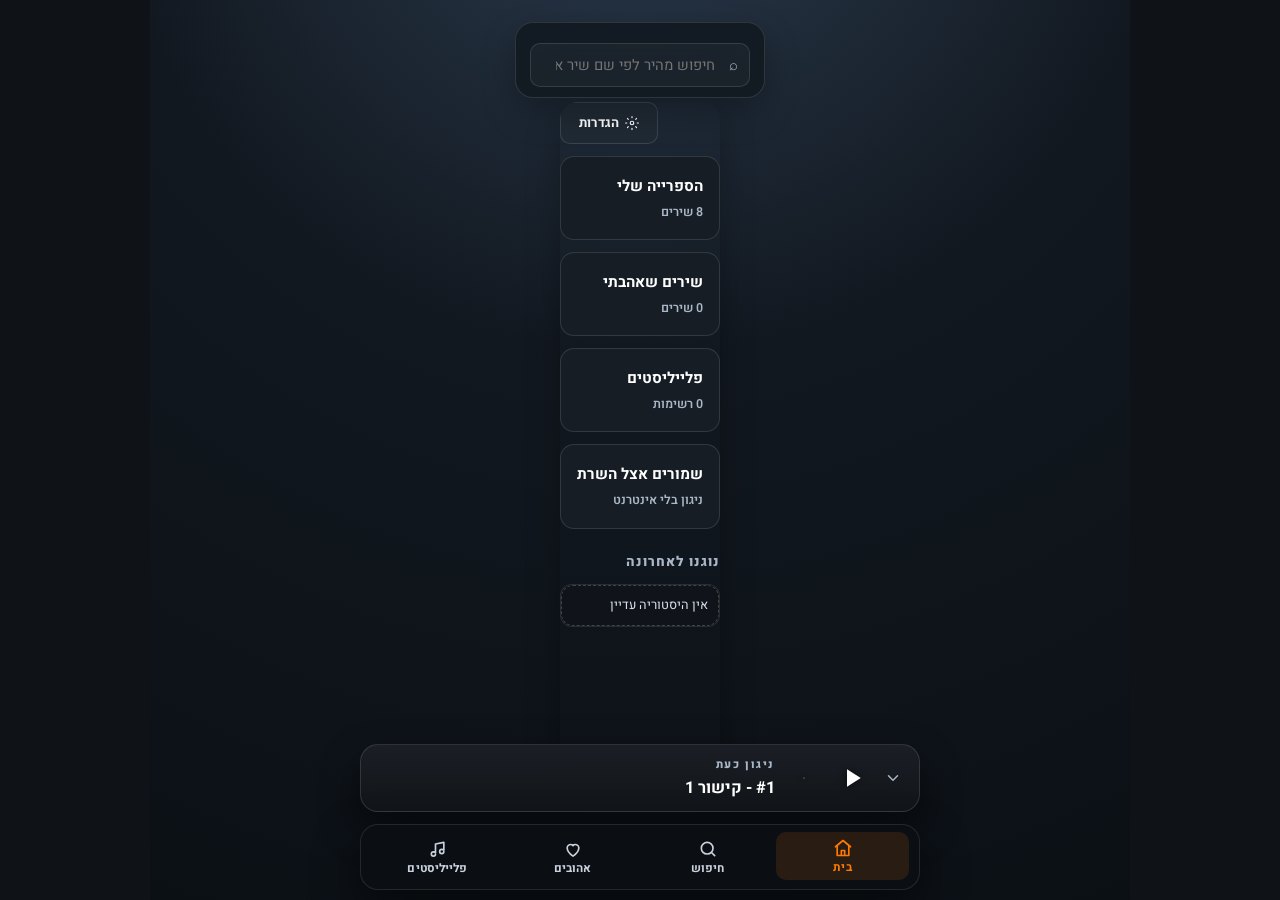
==== commit ab100ee5: "Replace car-player-standalone with Unblocked v5 export; GitHub Pages paths - Regenerate car-player-s" ====
--- a/car-player-standalone.html
+++ b/car-player-standalone.html
@@ -1,5581 +1,5578 @@
-<!-- נגן רכב סטטי (ירוק). קובץ זה: car-player-standalone.html — לא נטען אוטומטית מ-http.server. הממשק החדש: הריצי python unblocked_player.py -->
-<!DOCTYPE html>
-<html lang="he" dir="rtl">
+<!doctype html>
+<html lang="he">
 <head>
-    <meta charset="UTF-8">
-    <meta name="viewport" content="width=device-width, initial-scale=1.0, maximum-scale=1.0, user-scalable=no">
-    <title>🎶 נגן שירים לרכב 🚗</title>
-    <!-- מניעת כיבוי מסך -->
-    <meta name="mobile-web-app-capable" content="yes">
-    <meta name="apple-mobile-web-app-capable" content="yes">
-    <meta name="apple-mobile-web-app-status-bar-style" content="black-translucent">
-    <!-- הגדרות PWA -->
-    <link rel="manifest" href="manifest.json">
-    <meta name="theme-color" content="#1db954">
-    <link rel="apple-touch-icon" href="car-music-icon.png">
-    <link rel="icon" type="image/png" href="car-music-icon.png">
-    <!-- אפשר ניגון ברקע -->
-    <meta name="mobile-web-app-background-audio" content="yes">
-    <style>
-        body {
-            font-family: Arial, sans-serif;
-            text-align: center;
-            background: #222;
-            color: white;
-            margin: 0;
-            padding: 10px;
-            display: flex;
-            flex-direction: column;
-            align-items: center;
-            justify-content: flex-start;
-            height: 100vh;
-            font-size: 16px;
-            overflow: hidden;
-            position: fixed;
-            width: 100%;
-            top: 0;
-            left: 0;
-            box-sizing: border-box;
-        }
-
-        .music-player {
-            width: 100%;
-            max-width: 500px;
-            background: #333;
-            padding: 10px;
-            border-radius: 15px;
-            border: 2px solid #1db954;
-            display: flex;
-            flex-direction: column;
-            align-items: center;
-            max-height: 100vh;
-            overflow: visible;
-            position: relative;
-            z-index: 1;
-            gap: 10px;
-        }
-
-        .video-frame {
-            width: 100%;
-            height: 25vh;
-            min-height: 180px;
-            max-height: 200px;
-            border-radius: 10px;
-            border: 2px solid #1db954;
-            overflow: hidden;
-            background-color: #000;
-            margin-bottom: 5px;
-            position: relative; /* נדרש עבור ה-overlay */
-        }
-        
-        .video-frame iframe {
-            width: 100% !important;
-            height: 100% !important;
-            display: block;
-        }
-        
-        /* שכבת זכוכית שקופה מעל ה-iframe - חוסמת לחיצות */
-        .video-frame::after {
-            content: '';
-            position: absolute;
-            top: 0;
-            left: 0;
-            width: 100%;
-            height: 100%;
-            background: transparent;
-            z-index: 10;
-            cursor: default;
-            pointer-events: auto; /* חוסם את כל האינטראקציות */
-        }
-
-        .control-panel {
-            display: flex;
-            flex-direction: column;
-            gap: 10px;
-            width: 100%;
-            margin: 10px 0;
-        }
-
-        .control-row,
-        .control-buttons {
-            display: flex;
-            justify-content: center;
-            gap: 8px;
-            flex-wrap: wrap;
-            width: 100%;
-        }
-
-        .control-btn {
-            background: #1db954;
-            color: white;
-            border: none;
-            border-radius: 50%;
-            cursor: pointer;
-            transition: 0.2s ease;
-            box-shadow: 0 3px 6px rgba(0,0,0,0.35);
-            display: inline-flex;
-            align-items: center;
-            justify-content: center;
-            font-weight: 600;
-            letter-spacing: 0.2px;
-            width: 44px;
-            height: 44px;
-            font-size: 22px;
-            padding: 0;
-        }
-
-        .control-btn.icon-btn,
-        .control-btn.pill-btn {
-            width: 44px;
-            height: 44px;
-            font-size: 22px;
-        }
-
-        .control-btn:hover {
-            background: #17a450;
-            box-shadow: 0 4px 10px rgba(0, 0, 0, 0.4);
-        }
-
-        .update-check-btn {
-            margin: 8px auto 0;
-            padding: 10px 20px;
-            border-radius: 25px;
-            border: none;
-            background: linear-gradient(135deg, #3498db, #2ecc71);
-            color: #fff;
-            font-size: 14px;
-            font-weight: 600;
-            cursor: pointer;
-            box-shadow: 0 4px 12px rgba(0, 0, 0, 0.25);
-            transition: transform 0.2s ease, box-shadow 0.2s ease;
-            display: inline-flex;
-            align-items: center;
-            gap: 8px;
-        }
-
-        .update-check-btn:hover {
-            transform: translateY(-2px);
-            box-shadow: 0 6px 16px rgba(0, 0, 0, 0.3);
-        }
-
-        .update-check-btn:active {
-            transform: translateY(0);
-            box-shadow: 0 3px 8px rgba(0, 0, 0, 0.2);
-        }
-
-        .day-mode .update-check-btn {
-            background: linear-gradient(135deg, #6a5acd, #20b2aa);
-            color: #fff;
-        }
-
-        .microphone-modal-backdrop {
-            position: fixed;
-            inset: 0;
-            background: rgba(0, 0, 0, 0.78);
-            display: none;
-            align-items: center;
-            justify-content: center;
-            z-index: 2000;
-            padding: 20px;
-        }
-
-        .microphone-modal {
-            background: linear-gradient(145deg, #1e1e1e, #2c2c2c);
-            border-radius: 18px;
-            border: 2px solid rgba(29, 185, 84, 0.35);
-            max-width: 420px;
-            width: 100%;
-            padding: 25px;
-            color: #fff;
-            position: relative;
-            box-shadow: 0 18px 45px rgba(0, 0, 0, 0.55);
-            text-align: right;
-        }
-
-        .microphone-modal h2 {
-            margin: 0 0 15px;
-            font-size: 22px;
-            display: flex;
-            align-items: center;
-            gap: 10px;
-        }
-
-        .microphone-modal p {
-            font-size: 15px;
-            line-height: 1.6;
-            margin: 0 0 15px;
-        }
-
-        .microphone-modal-actions {
-            display: flex;
-            flex-wrap: wrap;
-            gap: 10px;
-            justify-content: flex-start;
-            margin-bottom: 12px;
-        }
-
-        .microphone-modal-primary,
-        .microphone-modal-secondary {
-            border: none;
-            border-radius: 14px;
-            padding: 10px 16px;
-            font-size: 15px;
-            cursor: pointer;
-            transition: transform 0.2s ease, box-shadow 0.2s ease;
-        }
-
-        .microphone-modal-primary {
-            background: linear-gradient(135deg, #1db954, #0b7d3b);
-            color: #fff;
-            box-shadow: 0 6px 18px rgba(29, 185, 84, 0.35);
-        }
-
-        .microphone-modal-primary:hover {
-            transform: translateY(-1px);
-            box-shadow: 0 10px 22px rgba(29, 185, 84, 0.45);
-        }
-
-        .microphone-modal-secondary {
-            background: rgba(255, 255, 255, 0.1);
-            color: #f1f1f1;
-            border: 1px solid rgba(255, 255, 255, 0.25);
-        }
-
-        .microphone-modal-secondary:hover {
-            transform: translateY(-1px);
-            background: rgba(255, 255, 255, 0.18);
-        }
-
-        .microphone-modal-close {
-            position: absolute;
-            top: 12px;
-            left: 12px;
-            background: transparent;
-            border: none;
-            color: #fff;
-            font-size: 22px;
-            cursor: pointer;
-        }
-
-        .microphone-settings-guide {
-            background: rgba(255, 255, 255, 0.05);
-            border-radius: 14px;
-            border: 1px solid rgba(255, 255, 255, 0.12);
-            padding: 15px;
-            font-size: 14px;
-            line-height: 1.7;
-        }
-
-        .microphone-settings-guide h3 {
-            margin-top: 0;
-            font-size: 16px;
-            color: #1db954;
-        }
-
-        .microphone-settings-guide ul {
-            margin: 0 0 10px 0;
-            padding-right: 18px;
-        }
-
-        .microphone-settings-guide li {
-            margin-bottom: 6px;
-        }
-
-        .microphone-retry-status {
-            font-size: 14px;
-            margin-top: 8px;
-            min-height: 20px;
-        }
-
-        @media (max-width: 480px) {
-            .microphone-modal {
-                padding: 20px 18px;
-            }
-
-            .microphone-modal h2 {
-                font-size: 20px;
-            }
-
-            .microphone-modal-primary,
-            .microphone-modal-secondary {
-                flex: 1;
-                text-align: center;
-            }
-        }
-
-        .shuffle-btn.active {
-            background: #0b6838 !important;
-            box-shadow: 0 0 12px #0b6838;
-        }
-
-        .playlist-name {
-            margin: 5px 0;
-            font-size: 1.2em;
-            color: #1db954;
-            font-weight: bold;
-            padding: 5px;
-            display: block !important;
-            visibility: visible !important;
-            width: 100%;
-        }
-
-        .back-btn {
-            background: #ff3333;
-            padding: 8px 12px;
-            border-radius: 10px;
-            cursor: pointer;
-            margin-top: 5px;
-            font-size: 16px;
-            box-shadow: 0 2px 4px rgba(0,0,0,0.3);
-            border: none;
-            color: white;
-        }
-
-        .back-btn:hover {
-            background: #cc0000;
-        }
-
-        /* אפקט הבהוב לכפתור שנלחץ */
-        @keyframes flashEffect {
-            0% { background-color: #1db954; }
-            50% { background-color: #004080; }
-            100% { background-color: #1db954; }
-        }
-
-        .active-effect {
-            animation: flashEffect 0.3s ease-in-out;
-        }
-        
-        /* בעיית תצוגה - תיקון אלמנטים שלא מוצגים */
-        .playlist-name, .current-song-container, .volume-control {
-            display: block !important;
-            visibility: visible !important;
-            opacity: 1 !important;
-            width: 100% !important;
-            margin: 10px 0 !important;
-        }
-        
-        /* סגנון תצוגת שיר נוכחי */
-        .current-song-container {
-            background: rgba(0, 0, 0, 0.3);
-            padding: 5px 10px;
-            border-radius: 10px;
-            margin: 5px 0;
-            border-right: 2px solid #1db954;
-            width: 100%;
-            text-align: right;
-            display: block !important;
-            visibility: visible !important;
-        }
-        
-        .day-mode .current-song-container {
-            background: rgba(0, 0, 0, 0.1);
-            border-left: 3px solid #4169E1;
-        }
-        
-        .current-song-label {
-            font-size: 0.8em;
-            opacity: 0.8;
-        }
-        
-        .current-song {
-            font-weight: bold;
-            font-size: 1em;
-            color: #1db954;
-            white-space: nowrap;
-            overflow: hidden;
-            text-overflow: ellipsis;
-            max-width: 100%;
-        }
-        
-        /* סגנון בקר עוצמת שמע */
-        .volume-control {
-            width: 100%;
-            display: flex !important;
-            align-items: center;
-            gap: 5px;
-            margin: 5px 0;
-            justify-content: center;
-            visibility: visible !important;
-        }
-        
-        .volume-slider {
-            -webkit-appearance: none;
-            -moz-appearance: none;
-            appearance: none;
-            width: 100%;
-            height: 6px;
-            background: #444;
-            border-radius: 5px;
-            outline: none;
-        }
-        
-        .volume-slider::-webkit-slider-thumb {
-            -webkit-appearance: none;
-            appearance: none;
-            width: 25px;
-            height: 25px;
-            border-radius: 50%;
-            background: #1db954;
-            cursor: pointer;
-        }
-        
-        .volume-slider::-moz-range-thumb {
-            width: 25px;
-            height: 25px;
-            border-radius: 50%;
-            background: #1db954;
-            cursor: pointer;
-            border: none;
-        }
-        
-        .day-mode .volume-slider::-webkit-slider-thumb {
-            background: #4169E1;
-        }
-        
-        .day-mode .volume-slider::-moz-range-thumb {
-            background: #4169E1;
-        }
-        
-        .volume-icon {
-            font-size: 24px;
-            cursor: pointer;
-        }
-        
-        /* סגנון קישור התקנה למסך הבית */
-        .install-prompt {
-            position: fixed;
-            bottom: 20px;
-            left: 20px;
-            background: rgba(29, 185, 84, 0.9);
-            color: white;
-            padding: 15px;
-            border-radius: 15px;
-            box-shadow: 0 4px 10px rgba(0, 0, 0, 0.3);
-            display: none;
-            z-index: 1000;
-            animation: fadeIn 0.5s;
-            direction: rtl;
-            text-align: center;
-        }
-        
-        .day-mode .install-prompt {
-            background: rgba(65, 105, 225, 0.9);
-        }
-        
-        .install-prompt button {
-            background: white;
-            color: #1db954;
-            border: none;
-            padding: 10px 15px;
-            border-radius: 10px;
-            margin-top: 10px;
-            cursor: pointer;
-            font-weight: bold;
-        }
-        
-        .day-mode .install-prompt button {
-            color: #4169E1;
-        }
-        
-        @keyframes fadeIn {
-            from { opacity: 0; transform: translateY(20px); }
-            to { opacity: 1; transform: translateY(0); }
-        }
-        
-        .day-mode .current-song {
-            color: #4169E1;
-        }
-
-        /* תפריט הגדרות */
-        .settings-menu {
-            position: fixed;
-            top: 20px;
-            right: 20px;
-            display: flex;
-            flex-direction: column;
-            align-items: flex-end;
-            gap: 10px;
-            z-index: 1100;
-        }
-
-        .settings-toggle {
-            background: rgba(0, 0, 0, 0.6);
-            color: #fff;
-            border: none;
-            border-radius: 14px;
-            padding: 10px 16px;
-            font-size: 22px;
-            cursor: pointer;
-            box-shadow: 0 4px 14px rgba(0, 0, 0, 0.35);
-            transition: transform 0.2s ease, box-shadow 0.2s ease, background 0.2s ease;
-        }
-
-        .settings-toggle:hover {
-            transform: translateY(-2px);
-            box-shadow: 0 6px 16px rgba(0, 0, 0, 0.4);
-            background: rgba(0, 0, 0, 0.75);
-        }
-
-        .settings-dropdown {
-            display: none;
-            flex-direction: column;
-            gap: 8px;
-            background: rgba(34, 34, 34, 0.95);
-            border-radius: 14px;
-            padding: 14px 16px;
-            box-shadow: 0 14px 30px rgba(0, 0, 0, 0.45);
-            min-width: 200px;
-            direction: rtl;
-        }
-
-        .settings-dropdown.open {
-            display: flex;
-        }
-
-        .settings-dropdown button {
-            background: linear-gradient(135deg, #1db954, #0b7d3b);
-            color: #fff;
-            border: none;
-            border-radius: 12px;
-            padding: 10px 12px;
-            font-size: 15px;
-            font-weight: 600;
-            text-align: right;
-            cursor: pointer;
-            display: flex;
-            align-items: center;
-            gap: 10px;
-            transition: transform 0.2s ease, box-shadow 0.2s ease;
-        }
-
-        .settings-dropdown button span:first-child {
-            font-size: 18px;
-        }
-
-        .settings-dropdown button:hover {
-            transform: translateX(-3px);
-            box-shadow: 0 8px 18px rgba(29, 185, 84, 0.4);
-        }
-
-        .day-mode .settings-toggle {
-            background: rgba(255, 255, 255, 0.85);
-            color: #1f3b8a;
-            box-shadow: 0 4px 14px rgba(65, 105, 225, 0.35);
-        }
-
-        .day-mode .settings-toggle:hover {
-            background: rgba(255, 255, 255, 0.95);
-        }
-
-        .day-mode .settings-dropdown {
-            background: rgba(255, 255, 255, 0.97);
-            box-shadow: 0 14px 28px rgba(65, 105, 225, 0.35);
-        }
-
-        .day-mode .settings-dropdown button {
-            background: linear-gradient(135deg, #5a6ff7, #4dd2ff);
-            color: #0f1b3d;
-        }
-
-        .day-mode .settings-dropdown button:hover {
-            box-shadow: 0 8px 18px rgba(90, 111, 247, 0.35);
-        }
-
-        /* סגנון למצב יום */
-        .day-mode {
-            background: linear-gradient(135deg, #89CFF0, #6495ED, #4169E1) !important;
-        }
-
-        .day-mode .music-player {
-            background: rgba(255, 255, 255, 0.9);
-            color: #333;
-            box-shadow: 0 0 20px #4169E1;
-        }
-
-        .day-mode .control-btn {
-            background: #4169E1;
-        }
-
-        .day-mode .control-btn:hover {
-            background: #1E90FF;
-        }
-
-        .day-mode .playlist-name {
-            color: #4169E1;
-        }
-
-        .day-mode .back-btn {
-            background: #FF6347;
-        }
-
-        .day-mode .back-btn:hover {
-            background: #FF4500;
-        }
-
-        /* התאמה למסכים קטנים */
-        /* התאמה למסכים שונים */
-        @media (max-height: 700px) {
-            .music-player {
-                transform: scale(0.9);
-                margin-top: -20px;
-            }
-            .video-frame {
-                height: 25vh;
-            }
-        }
-
-        @media (max-width: 768px) {
-            .control-btn.icon-btn,
-            .control-btn.pill-btn {
-                width: 40px;
-                height: 40px;
-                font-size: 20px;
-            }
-
-            .settings-menu {
-                top: 12px;
-                right: 12px;
-            }
-
-            .settings-dropdown {
-                min-width: 170px;
-            }
-        }
-        
-        /* התאמה למחשב שולחני */
-        @media (min-width: 1024px) {
-            .music-player {
-                max-width: 900px;
-            }
-            
-            .control-buttons {
-                margin: 10px auto;
-            }
-            
-            /* אפקטים למעבר עכבר על כפתורים */
-            .control-btn:hover {
-                transform: translateY(-3px);
-                box-shadow: 0 6px 12px rgba(0, 0, 0, 0.4);
-            }
-        }
-
-        /* כפתור סגירה לחלון התקנה */
-        .close-prompt {
-            position: absolute;
-            top: 10px;
-            left: 10px;
-            background: rgba(255, 255, 255, 0.2);
-            border: none;
-            color: white;
-            font-size: 20px;
-            width: 35px;
-            height: 35px;
-            border-radius: 50%;
-            cursor: pointer;
-            display: flex;
-            align-items: center;
-            justify-content: center;
-            transition: all 0.3s ease;
-            z-index: 10;
-        }
-
-        .close-prompt:hover {
-            background: rgba(255, 255, 255, 0.3);
-            transform: scale(1.1);
-        }
-
-        .close-prompt:active {
-            transform: scale(0.95);
-        }
-
-        /* הודעת הרשאות */
-        .permission-notification {
-            position: fixed;
-            top: 50%;
-            left: 50%;
-            transform: translate(-50%, -50%);
-            background: linear-gradient(135deg, #1db954, #1ed760);
-            color: white;
-            padding: 30px;
-            border-radius: 20px;
-            box-shadow: 0 10px 40px rgba(0, 0, 0, 0.5);
-            z-index: 10000;
-            max-width: 90%;
-            width: 400px;
-            text-align: center;
-            animation: slideIn 0.5s ease;
-        }
-
-        @keyframes slideIn {
-            from {
-                opacity: 0;
-                transform: translate(-50%, -60%);
-            }
-            to {
-                opacity: 1;
-                transform: translate(-50%, -50%);
-            }
-        }
-
-        .permission-notification h3 {
-            margin: 0 0 15px 0;
-            font-size: 24px;
-        }
-
-        .permission-notification p {
-            margin: 10px 0;
-            line-height: 1.6;
-        }
-
-        .permission-notification .permission-list {
-            background: rgba(255, 255, 255, 0.2);
-            padding: 15px;
-            border-radius: 10px;
-            margin: 15px 0;
-            text-align: right;
-        }
-
-        .permission-notification button {
-            background: white;
-            color: #1db954;
-            border: none;
-            padding: 12px 30px;
-            border-radius: 25px;
-            font-size: 16px;
-            font-weight: bold;
-            cursor: pointer;
-            margin-top: 15px;
-            transition: all 0.3s ease;
-        }
-
-        .permission-notification button:hover {
-            transform: scale(1.05);
-            box-shadow: 0 5px 15px rgba(0, 0, 0, 0.3);
-        }
-
-        /* באנר עדכון */
-        #updateBanner {
-            position: fixed;
-            top: 0;
-            left: 0;
-            right: 0;
-            background: linear-gradient(135deg, #3498db, #2980b9);
-            color: white;
-            padding: 15px;
-            text-align: center;
-            z-index: 10001;
-            box-shadow: 0 4px 15px rgba(0, 0, 0, 0.3);
-            animation: slideDown 0.5s ease;
-        }
-
-        @keyframes slideDown {
-            from {
-                transform: translateY(-100%);
-            }
-            to {
-                transform: translateY(0);
-            }
-        }
-
-        #updateBanner button {
-            background: white;
-            color: #3498db;
-            border: none;
-            padding: 10px 20px;
-            margin: 0 5px;
-            border-radius: 20px;
-            font-weight: bold;
-            cursor: pointer;
-            font-size: 14px;
-            transition: all 0.3s ease;
-        }
-
-        #updateBanner button:hover {
-            transform: scale(1.05);
-            box-shadow: 0 3px 10px rgba(0, 0, 0, 0.2);
-        }
-
-        #updateBanner .dismiss-btn {
-            background: transparent;
-            color: white;
-            border: 2px solid white;
-        }
-
-        /* אנימציה לאינדיקטור קולי */
-        @keyframes pulse {
-            0%, 100% {
-                opacity: 1;
-                transform: scale(1);
-            }
-            50% {
-                opacity: 0.7;
-                transform: scale(1.05);
-            }
-        }
-
-    </style>
+  <meta charset="utf-8" />
+  <meta name="viewport" content="width=device-width, initial-scale=1, viewport-fit=cover" />
+  <meta http-equiv="Cache-Control" content="no-cache, no-store, must-revalidate" />
+  <meta http-equiv="Pragma" content="no-cache" />
+  <meta name="unblocked-player" content="1" />
+  <meta name="player-build" content="1777418854" />
+  <meta name="player-disk-mtime" content="1777418854" />
+  <title>מוזיקה v5 · נגן YouTube</title>
+  <link rel="manifest" href="manifest.json" />
+  <meta name="theme-color" content="#5edfff" />
+  <meta name="color-scheme" content="dark" />
+  <meta name="mobile-web-app-capable" content="yes" />
+  <meta name="apple-mobile-web-app-capable" content="yes" />
+  <meta name="apple-mobile-web-app-title" content="מוזיקה" />
+  <meta name="apple-mobile-web-app-status-bar-style" content="black-translucent" />
+  <link rel="icon" type="image/png" href="car-music-icon.png" />
+  <link rel="apple-touch-icon" href="car-music-icon.png" />
+  <meta name="app-ui" content="v5-nav-home-playlists" />
+  <link rel="preconnect" href="https://fonts.googleapis.com" />
+  <link rel="preconnect" href="https://fonts.gstatic.com" crossorigin />
+  <link href="https://fonts.googleapis.com/css2?family=Heebo:wght@400;500;600;700;800&display=swap" rel="stylesheet" />
+  <style>
+    :root {
+      --spot-black: #000000;
+      --spot-base: #121212;
+      --spot-card: #151a1f;
+      --spot-elevated: #1f252c;
+      --spot-border: rgba(255, 255, 255, 0.1);
+      --spot-text: #ffffff;
+      --spot-sub: #b3b3b3;
+      /* צבע מוביל — תכלת נקי (ללא כחול מודגש) */
+      --accent: #5edfff;
+      --accent-2: #67e5ff;
+      --accent-glow: rgba(94, 223, 255, 0.34);
+      --accent-soft: rgba(94, 223, 255, 0.14);
+      --apple-blur: saturate(180%) blur(20px);
+      --radius: 10px;
+      --radius-lg: 16px;
+      --font: "Heebo", -apple-system, BlinkMacSystemFont, "Segoe UI", sans-serif;
+    }
+
+    * { box-sizing: border-box; }
+
+    html {
+      scroll-behavior: smooth;
+      -webkit-text-size-adjust: 100%;
+      text-size-adjust: 100%;
+    }
+
+    body {
+      margin: 0;
+      min-height: 100vh;
+      direction: rtl;
+      font-family: var(--font);
+      color: var(--spot-text);
+      background: var(--spot-base);
+      -webkit-font-smoothing: antialiased;
+      overflow-x: hidden;
+    }
+
+    .app-root {
+      display: flex;
+      min-height: 100vh;
+      max-width: 1600px;
+      margin: 0 auto;
+    }
+
+    /* —— Spotify-style library sidebar —— */
+    .spot-sidebar {
+      width: min(340px, 100vw);
+      flex-shrink: 0;
+      background: var(--spot-black);
+      border-left: 1px solid var(--spot-border);
+      display: flex;
+      flex-direction: column;
+      padding: 20px 16px 24px;
+    }
+
+    .brand {
+      display: flex;
+      align-items: center;
+      gap: 12px;
+      margin-bottom: 24px;
+      padding-bottom: 20px;
+      border-bottom: 1px solid var(--spot-border);
+    }
+
+    .brand-icon {
+      width: 44px;
+      height: 44px;
+      border-radius: 12px;
+      background: linear-gradient(145deg, #2d2d2d, #1a1a1a);
+      display: none;
+      place-items: center;
+      font-size: 22px;
+      box-shadow: 0 4px 16px rgba(0, 0, 0, 0.45);
+    }
+
+    .brand-name { font-weight: 800; font-size: 1.15rem; letter-spacing: -0.02em; }
+    .brand-tag { font-size: 0.72rem; color: var(--spot-sub); font-weight: 600; margin-top: 2px; }
+
+    .sidebar-head {
+      font-size: 0.7rem;
+      font-weight: 800;
+      letter-spacing: 0.12em;
+      text-transform: uppercase;
+      color: var(--spot-sub);
+      margin-bottom: 12px;
+    }
+
+    .queue-wrap {
+      flex: 1;
+      min-height: 120px;
+      border-radius: var(--radius);
+      overflow: hidden;
+    }
+
+    .quick-results {
+      max-height: calc(100vh - 200px);
+      overflow-y: auto;
+      padding: 4px;
+      scrollbar-width: thin;
+      scrollbar-color: #444 transparent;
+    }
+    .quick-results::-webkit-scrollbar { width: 6px; }
+    .quick-results::-webkit-scrollbar-thumb { background: #444; border-radius: 4px; }
+
+    .queue-row {
+      display: grid;
+      grid-template-columns: 48px 1fr auto;
+      gap: 10px;
+      align-items: center;
+      padding: 8px 10px;
+      border-radius: var(--radius);
+      cursor: pointer;
+      transition: background 0.15s ease;
+    }
+    .queue-row:hover { background: var(--spot-elevated); }
+    .queue-row.is-active {
+      background: var(--accent-soft);
+      box-shadow: inset 0 0 0 1px var(--accent-glow);
+    }
+
+    .queue-thumb {
+      width: 48px;
+      height: 48px;
+      border-radius: 6px;
+      object-fit: cover;
+      background: #333;
+    }
+
+    .queue-body { min-width: 0; text-align: right; }
+    .queue-title {
+      font-size: 0.88rem;
+      font-weight: 600;
+      color: var(--spot-text);
+      white-space: nowrap;
+      overflow: hidden;
+      text-overflow: ellipsis;
+    }
+    .queue-sub { font-size: 0.72rem; color: var(--spot-sub); margin-top: 2px; }
+
+    .queue-actions {
+      display: flex;
+      gap: 6px;
+      align-items: center;
+    }
+    .queue-actions button {
+      padding: 6px 10px;
+      font-size: 0.75rem;
+      min-height: 32px;
+    }
+
+    .queue-empty {
+      padding: 16px;
+      border-radius: 12px;
+      border: 1px dashed rgba(255, 255, 255, 0.2);
+      background: rgba(255, 255, 255, 0.02);
+      text-align: right;
+      color: #d6e2ed;
+      font-size: 0.88rem;
+      line-height: 1.5;
+    }
+
+    /* —— Main (Apple Music–style glass + hero) —— */
+    .main-column {
+      flex: 1;
+      min-width: 0;
+      padding: 20px 24px 40px;
+      background: linear-gradient(180deg, #1e1e1e 0%, var(--spot-base) 28%);
+    }
+    .glass-top,
+    .content-views,
+    .now-playing-card,
+    .up-next-card,
+    .player-card-inner {
+      max-width: 1180px;
+      margin-inline: auto;
+    }
+
+    .glass-top {
+      backdrop-filter: var(--apple-blur);
+      -webkit-backdrop-filter: var(--apple-blur);
+      background: rgba(30, 30, 30, 0.72);
+      border: 1px solid var(--spot-border);
+      border-radius: var(--radius-lg);
+      padding: 10px 14px;
+      margin-bottom: 12px;
+    }
+    .glass-top-row {
+      display: flex;
+      align-items: flex-start;
+      justify-content: space-between;
+      gap: 14px;
+      flex-wrap: wrap;
+    }
+    .glass-top-text { flex: 1; min-width: 200px; }
+    .hard-refresh-btn {
+      flex-shrink: 0;
+      padding: 8px 14px;
+      border-radius: 10px;
+      border: 1px solid var(--spot-border);
+      background: var(--spot-elevated);
+      color: var(--spot-text);
+      font-family: var(--font);
+      font-size: 0.78rem;
+      font-weight: 600;
+      cursor: pointer;
+      white-space: nowrap;
+      transition: border-color 0.15s, color 0.15s, background 0.15s;
+    }
+    .btn-leading-icon {
+      display: inline-flex;
+      align-items: center;
+      gap: 6px;
+      justify-content: center;
+    }
+    .btn-leading-icon svg {
+      width: 14px;
+      height: 14px;
+      stroke: currentColor;
+      fill: none;
+      stroke-width: 2;
+      stroke-linecap: round;
+      stroke-linejoin: round;
+      flex-shrink: 0;
+    }
+    .hard-refresh-btn:hover {
+      border-color: var(--accent);
+      color: var(--accent);
+      background: rgba(255, 255, 255, 0.06);
+    }
+    .lan-phone-btn {
+      display: inline-flex;
+      align-items: center;
+      padding: 8px 14px;
+      border-radius: 10px;
+      border: 1px solid var(--accent-glow);
+      background: rgba(94, 223, 255, 0.1);
+      color: var(--accent-2);
+      font-family: var(--font);
+      font-size: 0.78rem;
+      font-weight: 700;
+      cursor: pointer;
+      white-space: nowrap;
+      transition: border-color 0.15s, color 0.15s, background 0.15s;
+    }
+    .lan-phone-btn:hover {
+      border-color: var(--accent);
+      color: #fff;
+      background: rgba(94, 223, 255, 0.2);
+    }
+    .ts-remote-btn {
+      display: inline-flex;
+      align-items: center;
+      padding: 8px 14px;
+      border-radius: 10px;
+      border: 1px solid rgba(196, 181, 253, 0.55);
+      background: rgba(139, 92, 246, 0.12);
+      color: #ddd6fe;
+      font-family: var(--font);
+      font-size: 0.78rem;
+      font-weight: 700;
+      cursor: pointer;
+      white-space: nowrap;
+      transition: border-color 0.15s, color 0.15s, background 0.15s;
+    }
+    .ts-remote-btn:hover {
+      border-color: #c4b5fd;
+      color: #fff;
+      background: rgba(139, 92, 246, 0.22);
+    }
+    .ts-help-steps {
+      margin: 10px 0 0;
+      padding: 0 1.1rem 0 0;
+      font-size: 0.88rem;
+      line-height: 1.55;
+      color: #c3d0d8;
+    }
+    .ts-help-steps li { margin-bottom: 8px; }
+    .ts-help-links { margin: 8px 0 0; padding: 0 1rem 0 0; font-size: 0.86rem; }
+    .ts-help-links a { color: #7ee0ff; font-weight: 700; }
+    .ts-help-note { font-size: 0.8rem; color: #9fb0ba; margin-top: 10px; line-height: 1.45; }
+    .lan-qr-box {
+      display: flex;
+      justify-content: center;
+      padding: 12px;
+      background: #fff;
+      border-radius: 12px;
+      margin: 12px 0 8px;
+    }
+    .lan-qr-hint { font-size: 0.85rem; line-height: 1.5; color: #c3d0d8; margin: 0 0 6px; }
+    .lan-url-row {
+      display: flex;
+      flex-wrap: wrap;
+      gap: 8px;
+      align-items: center;
+      margin-top: 4px;
+    }
+    .lan-url-row code {
+      flex: 1;
+      min-width: 0;
+      font-size: 0.8rem;
+      background: var(--spot-base);
+      border: 1px solid var(--spot-border);
+      border-radius: 8px;
+      padding: 8px 10px;
+      color: #7ee0ff;
+      word-break: break-all;
+    }
+    .lan-url-copy-btn {
+      padding: 8px 12px;
+      border-radius: 8px;
+      border: 1px solid var(--spot-border);
+      background: var(--spot-elevated);
+      color: var(--spot-text);
+      font-family: var(--font);
+      font-size: 0.8rem;
+      font-weight: 700;
+      cursor: pointer;
+    }
+    .lan-url-copy-btn:hover { border-color: var(--accent); color: var(--accent); }
+    body.car-mode .lan-phone-btn,
+    body.car-mode .ts-remote-btn,
+    body.car-mode #settingsLanQrBtn,
+    body.car-mode #settingsTailscaleBtn { display: none !important; }
+    .sub-inline {
+      margin: 0;
+      font-size: 0.82rem;
+      color: var(--spot-sub);
+      text-align: right;
+      line-height: 1.5;
+    }
+    .build-line { display: none; }
+    .build-line a { color: var(--accent); font-weight: 600; }
+    .build-line code { font-size: 0.68rem; background: rgba(255, 255, 255, 0.06); padding: 2px 6px; border-radius: 4px; }
+
+    .now-playing-card {
+      background: linear-gradient(180deg, rgba(28, 32, 38, 0.95) 0%, rgba(18, 21, 25, 0.98) 100%);
+      border: 1px solid var(--spot-border);
+      border-radius: 20px;
+      padding: 24px;
+      margin-bottom: 20px;
+      box-shadow: 0 24px 48px rgba(0, 0, 0, 0.45);
+    }
+
+    .np-layout {
+      display: flex;
+      flex-direction: row-reverse;
+      gap: 28px;
+      align-items: center;
+      flex-wrap: wrap;
+      justify-content: flex-start;
+    }
+
+    .np-art-wrap {
+      flex-shrink: 0;
+      border-radius: 14px;
+      overflow: hidden;
+      box-shadow: 0 16px 40px rgba(0, 0, 0, 0.55);
+    }
+
+    .np-artwork {
+      display: block;
+      width: min(220px, 42vw);
+      height: min(220px, 42vw);
+      object-fit: cover;
+      background: #222;
+    }
+
+    .np-text-col {
+      flex: 1;
+      min-width: 200px;
+      text-align: right;
+    }
+
+    .np-label {
+      font-size: 0.7rem;
+      font-weight: 800;
+      letter-spacing: 0.14em;
+      text-transform: uppercase;
+      color: var(--spot-sub);
+      margin-bottom: 8px;
+    }
+
+    .meta.np-title {
+      margin: 0 0 20px;
+      font-size: clamp(1.15rem, 2.8vw, 1.65rem);
+      font-weight: 700;
+      line-height: 1.35;
+      color: var(--spot-text);
+      display: -webkit-box;
+      -webkit-line-clamp: 2;
+      -webkit-box-orient: vertical;
+      overflow: hidden;
+    }
+
+    .controls.transport-bar {
+      display: flex;
+      flex-wrap: wrap;
+      align-items: center;
+      justify-content: center;
+      gap: 14px;
+      margin-bottom: 18px;
+    }
+
+    .icon-btn {
+      width: 44px;
+      height: 44px;
+      padding: 0;
+      border-radius: 50%;
+      display: grid;
+      place-items: center;
+      font-size: 1rem;
+    }
+    .icon-btn svg {
+      width: 19px;
+      height: 19px;
+      stroke: currentColor;
+      fill: none;
+      stroke-width: 2;
+      stroke-linecap: round;
+      stroke-linejoin: round;
+    }
+    .icon-btn .ico-exit-fullscreen {
+      display: none;
+    }
+    .icon-btn.is-fullscreen .ico-enter-fullscreen {
+      display: none;
+    }
+    .icon-btn.is-fullscreen .ico-exit-fullscreen {
+      display: block;
+    }
+
+    .play-fab {
+      width: 64px;
+      height: 64px;
+      border-radius: 50%;
+      border: none;
+      background: var(--accent);
+      color: #0a1118;
+      font-size: 1.5rem;
+      font-weight: 800;
+      cursor: pointer;
+      display: grid;
+      place-items: center;
+      box-shadow: 0 8px 22px var(--accent-glow);
+      transition: transform 0.15s ease, filter 0.15s ease;
+    }
+    .play-fab svg {
+      width: 24px;
+      height: 24px;
+      stroke: currentColor;
+      fill: currentColor;
+      stroke-width: 0;
+    }
+    .play-fab .ico-pause { display: none; }
+    .play-fab:not(.is-paused) .ico-play { display: none; }
+    .play-fab:not(.is-paused) .ico-pause { display: block; }
+    .play-fab:hover { filter: brightness(1.06); }
+
+    .scrobble-row {
+      display: flex;
+      align-items: center;
+      gap: 12px;
+      margin-bottom: 12px;
+      direction: ltr;
+    }
+    .time-tag {
+      font-size: 0.72rem;
+      font-weight: 600;
+      color: var(--spot-sub);
+      font-variant-numeric: tabular-nums;
+      min-width: 36px;
+    }
+
+    input[type="range"].range-progress {
+      flex: 1;
+      height: 4px;
+      -webkit-appearance: none;
+      appearance: none;
+      background: linear-gradient(90deg, var(--accent) 0%, #444 0%);
+      border-radius: 2px;
+      cursor: pointer;
+      direction: ltr;
+    }
+    input[type="range"].range-progress::-webkit-slider-thumb {
+      -webkit-appearance: none;
+      width: 12px;
+      height: 12px;
+      border-radius: 50%;
+      background: #fff;
+      box-shadow: 0 0 8px rgba(0, 0, 0, 0.5);
+      margin-top: -4px;
+    }
+    input[type="range"].range-progress::-moz-range-thumb {
+      width: 12px;
+      height: 12px;
+      border-radius: 50%;
+      background: #fff;
+      border: none;
+    }
+
+    .vol-row {
+      display: flex;
+      align-items: center;
+      gap: 10px;
+      max-width: 280px;
+      margin-right: auto;
+      direction: ltr;
+    }
+    .eq-toggle-row {
+      margin-top: 10px;
+      display: flex;
+      justify-content: flex-start;
+    }
+    .eq-toggle-btn {
+      min-height: 38px;
+      padding: 0 12px;
+      border-radius: 10px;
+      border: 1px solid var(--spot-border);
+      background: rgba(255, 255, 255, 0.04);
+      color: #dff7ff;
+      font-family: var(--font);
+      font-size: 0.8rem;
+      font-weight: 700;
+      cursor: pointer;
+    }
+    .eq-drawer {
+      margin-top: 10px;
+      border: 1px solid var(--spot-border);
+      border-radius: 12px;
+      background: rgba(0, 0, 0, 0.18);
+      padding: 10px;
+      display: none;
+    }
+    .eq-drawer.is-open {
+      display: block;
+    }
+    .eq-preamp-row {
+      display: grid;
+      grid-template-columns: 72px 1fr 50px;
+      gap: 8px;
+      align-items: center;
+      margin-bottom: 8px;
+    }
+    .eq-bands {
+      display: grid;
+      grid-template-columns: repeat(10, minmax(0, 1fr));
+      gap: 6px;
+      margin-bottom: 10px;
+    }
+    .eq-band {
+      text-align: center;
+    }
+    .eq-band input {
+      width: 100%;
+    }
+    .eq-band-label {
+      font-size: 0.66rem;
+      color: var(--spot-sub);
+      margin-top: 2px;
+    }
+    .eq-actions {
+      display: flex;
+      gap: 8px;
+      flex-wrap: wrap;
+    }
+    .eq-top-actions,
+    .eq-compressor-row,
+    .eq-slot-row {
+      display: flex;
+      gap: 8px;
+      flex-wrap: wrap;
+      align-items: center;
+      margin-bottom: 8px;
+    }
+    .eq-mini-label {
+      font-size: 0.72rem;
+      color: var(--spot-sub);
+      min-width: 58px;
+    }
+    .eq-mini-value {
+      font-size: 0.74rem;
+      color: #d8e6f2;
+      min-width: 42px;
+      text-align: left;
+    }
+    .eq-switch-btn {
+      min-height: 34px;
+      padding: 0 10px;
+      border-radius: 8px;
+      border: 1px solid var(--spot-border);
+      background: rgba(255,255,255,0.04);
+      color: #dff7ff;
+      font-size: 0.75rem;
+      font-weight: 700;
+      cursor: pointer;
+    }
+    .eq-switch-btn.is-on {
+      border-color: var(--accent);
+      background: rgba(88, 213, 255, 0.16);
+      color: #fff;
+    }
+    .vol-ico {
+      display: inline-flex;
+      align-items: center;
+      justify-content: center;
+      width: 18px;
+      height: 18px;
+      opacity: 0.78;
+    }
+    .vol-ico svg {
+      width: 18px;
+      height: 18px;
+      stroke: currentColor;
+      fill: none;
+      stroke-width: 2;
+      stroke-linecap: round;
+      stroke-linejoin: round;
+    }
+    input[type="range"].range-vol {
+      flex: 1;
+      height: 4px;
+      -webkit-appearance: none;
+      appearance: none;
+      background: #444;
+      border-radius: 2px;
+      direction: ltr;
+    }
+    input[type="range"].range-vol::-webkit-slider-thumb {
+      -webkit-appearance: none;
+      width: 10px;
+      height: 10px;
+      border-radius: 50%;
+      background: #fff;
+      margin-top: -3px;
+    }
+
+    .player-card-inner {
+      background: var(--spot-card);
+      border: 1px solid var(--spot-border);
+      border-radius: var(--radius-lg);
+      padding: 20px;
+    }
+
+    .toolbar {
+      display: grid;
+      grid-template-columns: repeat(5, minmax(0, 1fr));
+      gap: 10px;
+      margin-bottom: 14px;
+    }
+
+    .toolbar input,
+    .toolbar select {
+      width: 100%;
+      height: 42px;
+      background: var(--spot-elevated);
+      color: var(--spot-text);
+      border: 1px solid var(--spot-border);
+      border-radius: var(--radius);
+      padding: 0 12px;
+      font-size: 0.88rem;
+      font-family: inherit;
+    }
+    .toolbar input:focus,
+    .toolbar select:focus {
+      outline: none;
+      border-color: var(--accent);
+      box-shadow: 0 0 0 2px var(--accent-soft);
+    }
+    .toolbar input::placeholder { color: #777; }
+
+    .section-label {
+      font-size: 0.68rem;
+      font-weight: 800;
+      letter-spacing: 0.1em;
+      text-transform: uppercase;
+      color: var(--spot-sub);
+      margin: 4px 0 8px;
+      text-align: right;
+    }
+
+    .yt-search {
+      display: grid;
+      grid-template-columns: minmax(0, 1fr) auto;
+      gap: 10px;
+      margin-bottom: 14px;
+    }
+
+    .yt-search input {
+      height: 42px;
+      background: var(--spot-elevated);
+      border: 1px solid var(--spot-border);
+      border-radius: var(--radius);
+      color: #fff;
+      padding: 0 14px;
+      font-family: inherit;
+      font-size: 0.88rem;
+    }
+    .yt-search input:focus {
+      outline: none;
+      border-color: var(--accent);
+    }
+
+    .video-shell {
+      width: 100%;
+      aspect-ratio: 16 / 9;
+      max-height: min(52vh, 520px);
+      background: #000;
+      border-radius: var(--radius-lg);
+      overflow: hidden;
+      position: relative;
+      margin-bottom: 12px;
+      box-shadow: 0 12px 40px rgba(0, 0, 0, 0.5);
+    }
+
+    .video-shell .media-layer {
+      position: absolute;
+      inset: 0;
+      width: 100%;
+      height: 100%;
+    }
+    video.media-layer { object-fit: contain; background: #000; }
+    iframe.media-layer { border: 0; display: none; }
+    .video-shell.use-embed #video { display: none; }
+    .video-shell.use-embed #ytEmbed { display: block; }
+
+    button {
+      font-family: inherit;
+      border-radius: 10px;
+      padding: 10px 18px;
+      font-weight: 700;
+      font-size: 0.82rem;
+      cursor: pointer;
+      border: none;
+      transition: transform 0.12s ease, filter 0.15s ease;
+    }
+    button:active { transform: scale(0.99); }
+
+    button.secondary {
+      background: var(--spot-elevated);
+      color: var(--spot-text);
+      border: 1px solid var(--spot-border);
+    }
+    button.secondary:hover { background: #2a313a; }
+
+    button.danger {
+      background: #262c33;
+      color: #c9d2dc;
+      border: 1px solid #38414b;
+    }
+
+    button.active {
+      color: #b6dcff !important;
+      border-color: var(--accent) !important;
+      background: var(--accent-soft) !important;
+    }
+
+    #repeatBtn[data-mode="one"] {
+      color: #b6dcff;
+      border-color: var(--accent-glow);
+    }
+
+    .yt-results {
+      max-height: 220px;
+      overflow-y: auto;
+      border: 1px solid var(--spot-border);
+      border-radius: var(--radius);
+      background: rgba(0, 0, 0, 0.25);
+      margin-bottom: 8px;
+    }
+
+    .yt-item {
+      display: grid;
+      grid-template-columns: 1fr auto;
+      gap: 10px;
+      padding: 10px 12px;
+      border-bottom: 1px solid var(--spot-border);
+      align-items: center;
+    }
+    .yt-item:last-child { border-bottom: none; }
+    .yt-title { font-size: 0.85rem; color: #eee; text-align: right; }
+
+    .status {
+      margin-top: 12px;
+      padding-top: 12px;
+      border-top: 1px solid var(--spot-border);
+      color: #a8efff;
+      font-size: 0.8rem;
+      text-align: right;
+      line-height: 1.45;
+      word-break: break-word;
+    }
+
+    .car-hint {
+      display: none;
+      margin-bottom: 12px;
+      padding: 12px 14px;
+      border-radius: var(--radius);
+      background: rgba(94, 223, 255, 0.08);
+      border: 1px solid rgba(94, 223, 255, 0.22);
+      color: #b8f2ff;
+      font-size: 0.85rem;
+      font-weight: 600;
+    }
+
+    @media (max-width: 1024px) {
+      .app-root { display: block; }
+      .spot-sidebar {
+        display: none;
+      }
+      .bottom-nav { display: grid; }
+      .quick-results { max-height: 220px; }
+      .toolbar { grid-template-columns: repeat(2, minmax(0, 1fr)); }
+      .main-column { padding-bottom: 112px; }
+    }
+
+    @media (max-width: 768px) {
+      .main-column { padding: 16px 14px 122px; }
+      .np-layout { flex-direction: column; align-items: stretch; }
+      .np-art-wrap { align-self: center; }
+      .vol-row { max-width: none; }
+      .toolbar { grid-template-columns: 1fr; }
+      .yt-search { grid-template-columns: 1fr; }
+      .controls.transport-bar .icon-btn { width: 40px; height: 40px; }
+      .play-fab { width: 56px; height: 56px; font-size: 1.25rem; }
+      .bottom-nav-btn { min-height: 50px; font-size: 0.7rem; }
+      .bottom-nav-ico,
+      .bottom-nav-ico svg { width: 18px; height: 18px; }
+    }
+    @media (max-width: 560px) {
+      .now-playing-card { padding: 16px; border-radius: 14px; }
+      .player-card-inner { padding: 14px; border-radius: 14px; }
+      .up-next-card { padding: 12px 12px; border-radius: 14px; }
+      .np-artwork { width: min(160px, 52vw); height: min(160px, 52vw); }
+      .meta.np-title { font-size: 1.06rem; }
+      .controls.transport-bar { gap: 10px; }
+      .toolbar { grid-template-columns: 1fr; }
+      .bottom-nav { gap: 5px; padding: 7px 8px calc(7px + env(safe-area-inset-bottom, 0px)); }
+      .bottom-nav-btn { min-height: 46px; font-size: 0.68rem; padding: 4px 6px; }
+      .bottom-nav-label { font-size: 0.67rem; }
+      .home-tiles { grid-template-columns: 1fr; }
+      .quick-results .queue-actions button { min-width: 34px; }
+    }
+
+    body.car-mode .spot-sidebar,
+    body.car-mode .glass-top,
+    body.car-mode .content-views,
+    body.car-mode .yt-search,
+    body.car-mode .yt-results,
+    body.car-mode #downloadTrackBtn,
+    body.car-mode #saveOfflineBtn,
+    body.car-mode .section-label,
+    body.car-mode .toolbar {
+      display: none !important;
+    }
+
+    body.car-mode .now-playing-card {
+      background: transparent;
+      border: none;
+      box-shadow: none;
+      padding: 12px 8px;
+    }
+
+    body.car-mode .np-art-wrap { display: none; }
+
+    body.car-mode .car-hint {
+      display: flex;
+      flex-direction: column;
+      gap: 10px;
+      align-items: stretch;
+      text-align: right;
+    }
+    @media (min-width: 520px) {
+      body.car-mode .car-hint {
+        flex-direction: row;
+        flex-wrap: wrap;
+        align-items: center;
+        justify-content: space-between;
+      }
+    }
+    .car-exit-btn {
+      flex-shrink: 0;
+      min-height: 44px;
+      padding: 10px 16px;
+      border-radius: 12px;
+      border: 1px solid rgba(94, 223, 255, 0.45);
+      background: rgba(94, 223, 255, 0.18);
+      color: #e8fbff;
+      font-size: 0.9rem;
+      font-weight: 700;
+      cursor: pointer;
+      font-family: inherit;
+    }
+    .car-exit-btn:hover {
+      background: rgba(94, 223, 255, 0.28);
+    }
+    .car-exit-btn:focus-visible {
+      outline: 2px solid var(--accent, #5edfff);
+      outline-offset: 2px;
+    }
+
+    body.car-mode .controls.transport-bar {
+      gap: 12px;
+      margin-top: 8px;
+    }
+
+    body.car-mode .controls.transport-bar .icon-btn {
+      min-width: 72px;
+      min-height: 64px;
+      width: auto;
+      height: auto;
+      border-radius: 16px;
+      font-size: 1.1rem;
+    }
+
+    body.car-mode .play-fab {
+      width: 88px;
+      height: 88px;
+      font-size: 1.75rem;
+    }
+
+    body.car-mode .meta.np-title {
+      text-align: center;
+      font-size: 1.25rem;
+    }
+
+    body.car-mode .scrobble-row,
+    body.car-mode .vol-row {
+      display: none;
+    }
+
+    body.car-mode .status { text-align: center; }
+
+    body.car-mode .player-card-inner {
+      background: transparent;
+      border: none;
+      padding: 0;
+    }
+
+    body.car-mode .video-shell {
+      max-height: 40vh;
+    }
+
+    body.car-mode .up-next-card {
+      display: none !important;
+    }
+
+    .top-nav {
+      display: flex;
+      flex-wrap: wrap;
+      gap: 8px;
+      margin-bottom: 16px;
+      justify-content: flex-end;
+    }
+    .nav-pill {
+      display: inline-block;
+      padding: 8px 16px;
+      border-radius: 999px;
+      font-size: 0.82rem;
+      font-weight: 700;
+      color: var(--spot-sub);
+      background: var(--spot-elevated);
+      border: 1px solid var(--spot-border);
+      text-decoration: none;
+      transition: background 0.15s, color 0.15s, border-color 0.15s;
+    }
+    .nav-pill:hover {
+      color: var(--spot-text);
+      border-color: var(--accent-glow);
+      background: rgba(255, 255, 255, 0.08);
+    }
+
+    .np-summary-row {
+      display: flex;
+      flex-direction: row-reverse;
+      align-items: center;
+      gap: 10px;
+      margin-bottom: 10px;
+      cursor: pointer;
+      user-select: none;
+    }
+    .np-summary-text {
+      flex: 1;
+      min-width: 0;
+      text-align: right;
+    }
+    .np-summary-text .np-label {
+      margin-bottom: 4px;
+    }
+    .np-summary-text .meta.np-title {
+      margin: 0;
+      font-size: 1.03rem;
+      display: -webkit-box;
+      -webkit-box-orient: vertical;
+      -webkit-line-clamp: 1;
+      overflow: hidden;
+      text-overflow: ellipsis;
+    }
+    .np-expand-indicator {
+      width: 24px;
+      height: 24px;
+      display: inline-flex;
+      align-items: center;
+      justify-content: center;
+      color: var(--spot-sub);
+      transition: transform 0.16s ease, color 0.16s ease;
+    }
+    .np-expand-indicator svg {
+      width: 18px;
+      height: 18px;
+      stroke: currentColor;
+      fill: none;
+      stroke-width: 2;
+      stroke-linecap: round;
+      stroke-linejoin: round;
+    }
+    .np-expanded-content {
+      margin-top: 6px;
+    }
+    .now-playing-card.is-collapsed .np-expanded-content {
+      display: none;
+    }
+    .now-playing-card.is-collapsed .np-summary-row {
+      margin-bottom: 0;
+    }
+    .now-playing-card:not(.is-collapsed) .np-expand-indicator {
+      transform: rotate(180deg);
+      color: #dff7ff;
+    }
+    .now-playing-card.is-page-open {
+      inset: 0;
+      width: 100%;
+      max-width: none;
+      transform: none;
+      bottom: 0;
+      border-radius: 0;
+      padding: 14px 14px calc(96px + env(safe-area-inset-bottom, 0px));
+      background: linear-gradient(180deg, #05070a 0%, #0a1118 100%);
+      z-index: 23000;
+      overflow-y: auto;
+      box-shadow: none;
+    }
+    .np-page-open .glass-top,
+    .np-page-open .content-views {
+      opacity: 0;
+      pointer-events: none;
+    }
+    .now-playing-card.is-page-open .np-layout {
+      align-items: flex-start;
+      gap: 16px;
+    }
+    .now-playing-card.is-page-open .np-art-wrap {
+      display: none;
+    }
+    .now-playing-card.is-page-open .np-text-col {
+      width: min(760px, 100%);
+      /* Keep metadata/controls always below the fixed video card */
+      margin: calc(min(56vw, 460px) + 86px) auto 0;
+    }
+    .now-playing-card.is-page-open .np-summary-row {
+      position: sticky;
+      top: 0;
+      z-index: 2;
+      padding: 8px 0;
+      background: linear-gradient(180deg, rgba(5, 7, 10, 0.96) 60%, rgba(5, 7, 10, 0));
+    }
+    .now-playing-card.is-page-open .np-summary-text .meta.np-title {
+      -webkit-line-clamp: 2;
+      font-size: 1.2rem;
+    }
+    .np-page-close-btn {
+      display: none;
+      width: 34px;
+      height: 34px;
+      border-radius: 999px;
+      border: 1px solid rgba(255,255,255,0.16);
+      background: rgba(255,255,255,0.04);
+      color: #dbe8f2;
+      align-items: center;
+      justify-content: center;
+      padding: 0;
+      cursor: pointer;
+      flex-shrink: 0;
+    }
+    .np-page-close-btn svg {
+      width: 18px;
+      height: 18px;
+      stroke: currentColor;
+      fill: none;
+      stroke-width: 2;
+      stroke-linecap: round;
+      stroke-linejoin: round;
+    }
+    .now-playing-card.is-page-open .np-page-close-btn {
+      display: inline-flex;
+    }
+    .now-playing-card.is-page-open .np-expand-indicator {
+      display: none;
+    }
+    .now-playing-card.is-page-open ~ .bottom-nav,
+    .now-playing-card.is-page-open ~ .nav-back-fab {
+      opacity: 0;
+      pointer-events: none;
+    }
+    .np-page-open .player-card-inner {
+      display: block !important;
+      position: fixed;
+      left: 50%;
+      transform: translateX(-50%);
+      top: 72px;
+      z-index: 23150;
+      width: min(760px, calc(100% - 20px));
+      padding: 0;
+      border: 0;
+      background: transparent;
+      box-shadow: none;
+      pointer-events: auto;
+    }
+    .np-page-open .player-card-inner #videoSection {
+      display: block;
+    }
+    .np-page-open .player-card-inner .video-shell {
+      margin-bottom: 0;
+      border-radius: 14px;
+      max-height: none;
+      aspect-ratio: 16 / 9;
+    }
+    @media (min-width: 769px) {
+      /* Desktop compact mode: a clean, small player window + fullscreen option. */
+      .np-page-open .player-card-inner {
+        position: fixed;
+        left: 50%;
+        transform: translateX(-50%);
+        top: 76px;
+        width: min(520px, calc(100% - 24px));
+        margin: 0;
+        border: 1px solid var(--spot-border);
+        border-radius: 16px;
+        background: rgba(10, 16, 22, 0.72);
+        backdrop-filter: blur(6px);
+        -webkit-backdrop-filter: blur(6px);
+        z-index: 23150;
+      }
+      .now-playing-card.is-page-open .np-text-col {
+        width: min(940px, 100%);
+        margin: 430px auto 0;
+      }
+      .now-playing-card.is-page-open .np-expanded-content {
+        max-width: 940px;
+        margin: 0 auto;
+      }
+      .np-page-open .player-card-inner .video-shell {
+        border: 1px solid rgba(255,255,255,0.08);
+      }
+      .now-playing-card.is-page-open .eq-drawer {
+        max-width: 940px;
+        margin: 10px auto 0;
+      }
+      .now-playing-card.is-page-open .eq-bands {
+        grid-template-columns: repeat(5, minmax(0, 1fr));
+        row-gap: 10px;
+      }
+    }
+    .np-page-open .player-card-inner .toolbar,
+    .np-page-open .player-card-inner #discover,
+    .np-page-open .player-card-inner .status,
+    .np-page-open .player-card-inner .car-hint {
+      display: none !important;
+    }
+    @media (max-width: 768px) {
+      .np-page-open .player-card-inner {
+        top: 66px;
+        width: calc(100% - 14px);
+      }
+      .now-playing-card.is-page-open .np-text-col {
+        margin-top: calc(min(60vw, 340px) + 72px);
+      }
+    }
+    .like-btn {
+      flex-shrink: 0;
+      width: 38px;
+      height: 38px;
+      border-radius: 0;
+      border: 0;
+      background: transparent;
+      color: #ffffff;
+      cursor: pointer;
+      line-height: 1;
+      display: inline-flex;
+      align-items: center;
+      justify-content: center;
+      transition: color 0.15s, transform 0.12s ease;
+    }
+    .like-btn svg {
+      width: 30px;
+      height: 30px;
+      stroke: currentColor;
+      fill: none;
+      stroke-width: 2.2;
+      stroke-linecap: round;
+      stroke-linejoin: round;
+      filter: drop-shadow(0 0 3px rgba(0,0,0,0.65));
+    }
+    .like-btn .ico-heart-fill {
+      display: none;
+      fill: currentColor;
+      stroke: none;
+    }
+    .like-btn:hover { color: #fff; transform: scale(1.04); }
+    .like-btn.liked {
+      color: var(--accent);
+    }
+    .like-btn.liked .ico-heart-stroke { display: none; }
+    .like-btn.liked .ico-heart-fill { display: block; }
+    .np-quick-play-btn {
+      flex-shrink: 0;
+      width: 38px;
+      height: 38px;
+      border: 0;
+      background: transparent;
+      color: #ffffff;
+      cursor: pointer;
+      line-height: 1;
+      display: inline-flex;
+      align-items: center;
+      justify-content: center;
+      padding: 0;
+      transition: color 0.15s, transform 0.12s ease;
+    }
+    .np-quick-play-btn:hover { color: #fff; transform: scale(1.04); }
+    .np-quick-play-btn svg {
+      width: 30px;
+      height: 30px;
+      stroke: currentColor;
+      fill: currentColor;
+      stroke-width: 0;
+      stroke-linecap: round;
+      stroke-linejoin: round;
+      filter: drop-shadow(0 0 3px rgba(0,0,0,0.65));
+    }
+    .np-quick-play-btn .ico-quick-pause { display: none; }
+    .np-quick-play-btn.is-playing .ico-quick-play { display: none; }
+    .np-quick-play-btn.is-playing .ico-quick-pause {
+      display: block;
+    }
+    .icon-btn .repeat-one-mark {
+      display: none;
+      position: absolute;
+      top: 8px;
+      right: 8px;
+      min-width: 12px;
+      height: 12px;
+      border-radius: 999px;
+      background: rgba(88, 213, 255, 0.22);
+      color: #c7f3ff;
+      font-size: 0.58rem;
+      line-height: 12px;
+      text-align: center;
+      font-weight: 800;
+    }
+    #repeatBtn {
+      position: relative;
+    }
+    #repeatBtn[data-mode="one"] .repeat-one-mark {
+      display: block;
+    }
+
+    .up-next-card {
+      background: var(--spot-card);
+      border: 1px solid var(--spot-border);
+      border-radius: var(--radius-lg);
+      padding: 16px 18px;
+      margin-bottom: 18px;
+    }
+    .section-heading {
+      margin: 0 0 12px;
+      font-size: 0.78rem;
+      font-weight: 800;
+      letter-spacing: 0.1em;
+      text-transform: uppercase;
+      color: var(--spot-sub);
+      text-align: right;
+    }
+    .up-next-list { min-height: 24px; }
+    .up-next-hint {
+      font-size: 0.85rem;
+      color: var(--spot-sub);
+      text-align: right;
+      padding: 8px 0;
+    }
+    .up-next-row {
+      display: flex;
+      flex-direction: row-reverse;
+      align-items: center;
+      gap: 12px;
+      padding: 10px 12px;
+      border-radius: var(--radius);
+      cursor: pointer;
+      text-align: right;
+      transition: background 0.12s;
+    }
+    .up-next-row:hover { background: var(--spot-elevated); }
+    .up-next-row .up-num {
+      font-size: 0.75rem;
+      font-weight: 800;
+      color: var(--accent);
+      min-width: 22px;
+    }
+    .up-next-row .up-title {
+      flex: 1;
+      font-size: 0.88rem;
+      color: var(--spot-text);
+      white-space: nowrap;
+      overflow: hidden;
+      text-overflow: ellipsis;
+    }
+
+    .sidebar-recent-wrap { margin-bottom: 16px; }
+    .recent-list {
+      max-height: 190px;
+      overflow-y: auto;
+      border-radius: var(--radius);
+      border: 1px solid var(--spot-border);
+      background: rgba(0, 0, 0, 0.2);
+    }
+    .recent-row {
+      padding: 8px 10px;
+      font-size: 0.8rem;
+      color: #ddd;
+      cursor: pointer;
+      border-bottom: 1px solid var(--spot-border);
+      text-align: right;
+      white-space: normal;
+      overflow: visible;
+      text-overflow: clip;
+      line-height: 1.35;
+      word-break: break-word;
+    }
+    .recent-row:last-child { border-bottom: none; }
+    .recent-row:hover { background: var(--spot-elevated); }
+
+    .like-inline {
+      width: 32px;
+      height: 32px;
+      padding: 0;
+      border-radius: 50%;
+      border: none;
+      background: transparent;
+      color: var(--spot-sub);
+      cursor: pointer;
+      line-height: 1;
+      flex-shrink: 0;
+      display: inline-flex;
+      align-items: center;
+      justify-content: center;
+    }
+    .like-inline svg {
+      width: 16px;
+      height: 16px;
+      stroke: currentColor;
+      fill: none;
+      stroke-width: 2;
+      stroke-linecap: round;
+      stroke-linejoin: round;
+    }
+    .like-inline .ico-heart-fill {
+      display: none;
+      fill: currentColor;
+      stroke: none;
+    }
+    .like-inline.liked { color: var(--accent); }
+    .like-inline.liked .ico-heart-stroke { display: none; }
+    .like-inline.liked .ico-heart-fill { display: block; }
+    .queue-play-btn {
+      width: 34px;
+      min-width: 34px;
+      padding: 0;
+      display: inline-flex;
+      align-items: center;
+      justify-content: center;
+    }
+    .queue-play-btn svg {
+      width: 15px;
+      height: 15px;
+      fill: currentColor;
+      stroke: none;
+    }
+
+    .am-nav {
+      display: flex;
+      flex-direction: column;
+      gap: 4px;
+      margin-bottom: 20px;
+    }
+    .am-nav-item {
+      width: 100%;
+      text-align: right;
+      padding: 10px 12px;
+      border-radius: 8px;
+      border: none;
+      background: transparent;
+      color: var(--spot-sub);
+      font-family: var(--font);
+      font-size: 0.92rem;
+      font-weight: 600;
+      cursor: pointer;
+      transition: background 0.15s, color 0.15s;
+    }
+    .am-nav-item:hover {
+      background: var(--spot-elevated);
+      color: var(--spot-text);
+    }
+    .am-nav-item:focus-visible {
+      outline: 2px solid var(--accent);
+      outline-offset: 2px;
+    }
+    .am-nav-item.is-active {
+      background: var(--accent-soft);
+      color: var(--spot-text);
+      box-shadow: inset 0 0 0 1px var(--accent-glow);
+    }
+    .bottom-nav {
+      position: fixed;
+      left: 0;
+      right: 0;
+      bottom: 0;
+      z-index: 15000;
+      display: none;
+      grid-template-columns: repeat(4, minmax(0, 1fr));
+      gap: 2px;
+      padding: 8px 10px calc(8px + env(safe-area-inset-bottom, 0px));
+      background: linear-gradient(180deg, rgba(7, 9, 12, 0.84) 0%, rgba(8, 10, 14, 0.98) 45%);
+      border-top: 1px solid rgba(255, 255, 255, 0.08);
+      backdrop-filter: saturate(135%) blur(14px);
+      -webkit-backdrop-filter: saturate(135%) blur(14px);
+    }
+    .bottom-nav-btn {
+      border: 0;
+      border-radius: 12px;
+      background: transparent;
+      color: #c8d2dd;
+      min-height: 56px;
+      padding: 6px 4px;
+      font-family: var(--font);
+      font-size: 0.72rem;
+      font-weight: 700;
+      cursor: pointer;
+      display: flex;
+      flex-direction: column;
+      align-items: center;
+      justify-content: center;
+      gap: 4px;
+      transition: background 0.15s, color 0.15s, transform 0.12s;
+    }
+    .bottom-nav-btn:hover {
+      color: #fff;
+      background: rgba(255, 255, 255, 0.06);
+    }
+    .bottom-nav-btn:focus-visible {
+      outline: 2px solid var(--accent);
+      outline-offset: 2px;
+    }
+    .bottom-nav-btn.is-active {
+      color: #ff7a00;
+      background: rgba(255, 122, 0, 0.12);
+      transform: translateY(-1px);
+    }
+    .bottom-nav-ico {
+      display: inline-flex;
+      align-items: center;
+      justify-content: center;
+      width: 20px;
+      height: 20px;
+      line-height: 1;
+    }
+    .bottom-nav-ico svg {
+      width: 20px;
+      height: 20px;
+      stroke: currentColor;
+      fill: none;
+      stroke-width: 2;
+      stroke-linecap: round;
+      stroke-linejoin: round;
+    }
+    .bottom-nav-label {
+      display: block;
+      line-height: 1;
+      font-size: 0.73rem;
+      letter-spacing: 0.01em;
+    }
+    .playlist-nav-list {
+      display: flex;
+      flex-direction: column;
+      gap: 2px;
+      max-height: 200px;
+      overflow-y: auto;
+      margin-bottom: 16px;
+    }
+    .playlist-nav-btn {
+      text-align: right;
+      padding: 8px 10px;
+      border-radius: 6px;
+      border: none;
+      background: transparent;
+      color: var(--spot-sub);
+      font-size: 0.82rem;
+      font-weight: 600;
+      cursor: pointer;
+      white-space: nowrap;
+      overflow: hidden;
+      text-overflow: ellipsis;
+    }
+    .playlist-nav-btn:hover { background: var(--spot-elevated); color: var(--spot-text); }
+
+    .content-views {
+      min-height: 220px;
+      margin-bottom: 20px;
+    }
+    .view-panel {
+      display: none;
+      animation: viewFade 0.22s ease;
+    }
+    .view-panel.is-active { display: block; }
+    @keyframes viewFade {
+      from {
+        opacity: 0;
+        transform: translateY(4px);
+      }
+      to {
+        opacity: 1;
+        transform: translateY(0);
+      }
+    }
+
+    .view-head {
+      display: flex;
+      flex-wrap: wrap;
+      align-items: center;
+      gap: 12px;
+      margin-bottom: 16px;
+    }
+    .view-title {
+      margin: 0;
+      font-size: 1.6rem;
+      font-weight: 800;
+      letter-spacing: -0.02em;
+    }
+    .global-search-wrap {
+      margin-top: 10px;
+      max-width: 560px;
+      position: relative;
+    }
+    .global-search-wrap::before {
+      content: "⌕";
+      position: absolute;
+      right: 12px;
+      top: 50%;
+      transform: translateY(-50%);
+      color: var(--spot-sub);
+      font-size: 0.95rem;
+      pointer-events: none;
+    }
+    .global-search-wrap #search {
+      width: 100%;
+      padding-right: 34px;
+    }
+    /* רשימת חיפוש צפה הוסרה — תוצאות יוטיוב רק בעמוד הספרייה */
+    .global-search-results {
+      display: none !important;
+      visibility: hidden;
+      pointer-events: none;
+      position: absolute;
+      width: 0;
+      height: 0;
+      overflow: hidden;
+    }
+    .gs-row {
+      display: grid;
+      grid-template-columns: minmax(0, 1fr) auto auto;
+      gap: 8px;
+      align-items: center;
+      padding: 10px 10px;
+      border-bottom: 1px solid var(--spot-border);
+    }
+    .gs-row:last-child { border-bottom: none; }
+    .gs-title {
+      font-size: 0.83rem;
+      color: #eaf3fb;
+      text-align: right;
+      line-height: 1.35;
+      overflow: hidden;
+      text-overflow: ellipsis;
+      white-space: nowrap;
+    }
+    .gs-empty {
+      padding: 10px 12px;
+      font-size: 0.8rem;
+      color: var(--spot-sub);
+      text-align: right;
+    }
+    .yt-search-page {
+      margin-bottom: 14px;
+      border: 1px solid var(--spot-border);
+      border-radius: 12px;
+      background: rgba(0, 0, 0, 0.2);
+      overflow: hidden;
+    }
+    .yt-search-page-head {
+      display: flex;
+      align-items: center;
+      justify-content: space-between;
+      gap: 12px;
+      flex-wrap: wrap;
+      padding: 10px 12px;
+      border-bottom: 1px solid var(--spot-border);
+      background: rgba(255,255,255,0.03);
+    }
+    .yt-search-page-head-text {
+      min-width: 0;
+      flex: 1 1 200px;
+    }
+    .yt-search-toolbar-search-host {
+      flex: 1 1 260px;
+      min-width: 0;
+      max-width: 100%;
+    }
+    .yt-search-toolbar-search-host .global-search-wrap {
+      width: 100%;
+      max-width: 100%;
+    }
+    .glass-top-search-host {
+      width: 100%;
+      margin-top: 6px;
+    }
+    .home-settings-bar {
+      display: flex;
+      justify-content: flex-end;
+      align-items: center;
+      gap: 10px;
+      margin-bottom: 12px;
+    }
+    .home-settings-actions {
+      display: flex;
+      flex-direction: column;
+      gap: 10px;
+      margin: 12px 0 6px;
+    }
+    .home-settings-actions > button {
+      width: 100%;
+      justify-content: center;
+    }
+    .yt-search-page-title {
+      margin: 0;
+      font-size: 0.9rem;
+      color: #eaf3fb;
+      text-align: right;
+      font-weight: 700;
+    }
+    .yt-search-page-sub {
+      margin: 0;
+      font-size: 0.75rem;
+      color: var(--spot-sub);
+      text-align: right;
+    }
+    .yt-search-page-list {
+      max-height: min(58vh, 520px);
+      overflow-y: auto;
+    }
+    .yt-sp-row {
+      display: grid;
+      grid-template-columns: 58px minmax(0, 1fr) auto;
+      gap: 10px;
+      align-items: center;
+      padding: 8px 10px;
+      border-bottom: 1px solid var(--spot-border);
+      direction: ltr;
+      cursor: pointer;
+    }
+    .yt-sp-row:last-child { border-bottom: none; }
+    .yt-sp-thumb {
+      width: 58px;
+      height: 42px;
+      border-radius: 8px;
+      object-fit: cover;
+      background: #111;
+      border: 1px solid rgba(255,255,255,0.1);
+    }
+    .yt-sp-meta {
+      min-width: 0;
+      text-align: right;
+      direction: rtl;
+    }
+    .yt-sp-title {
+      font-size: 0.88rem;
+      color: #f2f6fb;
+      line-height: 1.3;
+      white-space: nowrap;
+      overflow: hidden;
+      text-overflow: ellipsis;
+      margin-bottom: 2px;
+    }
+    .yt-sp-sub {
+      font-size: 0.74rem;
+      color: var(--spot-sub);
+      white-space: nowrap;
+      overflow: hidden;
+      text-overflow: ellipsis;
+    }
+    .yt-sp-plus {
+      width: 34px;
+      height: 34px;
+      border-radius: 10px;
+      border: 1px solid rgba(255, 140, 0, 0.55);
+      background: rgba(255, 140, 0, 0.08);
+      color: #ff9a2f;
+      font-size: 1.35rem;
+      font-weight: 700;
+      line-height: 1;
+      padding: 0;
+      display: inline-flex;
+      align-items: center;
+      justify-content: center;
+    }
+    .yt-sp-plus:hover {
+      background: rgba(255, 140, 0, 0.18);
+      color: #ffb35e;
+    }
+    .home-tiles {
+      display: grid;
+      grid-template-columns: repeat(auto-fill, minmax(160px, 1fr));
+      gap: 12px;
+      margin-bottom: 24px;
+    }
+    .home-tile {
+      padding: 18px 16px;
+      border-radius: 14px;
+      background: var(--spot-card);
+      border: 1px solid var(--spot-border);
+      cursor: pointer;
+      text-align: right;
+      transition: transform 0.12s, border-color 0.12s, box-shadow 0.12s;
+    }
+    .home-tile:hover {
+      border-color: var(--accent-glow);
+      transform: translateY(-2px);
+      box-shadow: 0 14px 28px rgba(0, 0, 0, 0.26);
+    }
+    .home-tile .ht-label { font-weight: 700; font-size: 0.95rem; margin-bottom: 6px; }
+    .home-tile .ht-meta { font-size: 0.78rem; color: var(--spot-sub); font-weight: 600; }
+    .home-recent h3 {
+      margin: 0 0 12px;
+      font-size: 0.85rem;
+      font-weight: 800;
+      letter-spacing: 0.08em;
+      text-transform: uppercase;
+      color: var(--spot-sub);
+    }
+
+    .library-scroll .quick-results {
+      max-height: min(52vh, 520px);
+    }
+
+    .liked-panel-list .queue-row,
+    .playlist-detail-list .queue-row {
+      grid-template-columns: 48px 1fr auto;
+    }
+
+    .playlists-grid {
+      display: grid;
+      grid-template-columns: repeat(auto-fill, minmax(200px, 1fr));
+      gap: 14px;
+    }
+    .pl-card {
+      padding: 20px 16px;
+      border-radius: 14px;
+      background: var(--spot-card);
+      border: 1px solid var(--spot-border);
+      cursor: pointer;
+      text-align: right;
+      transition: transform 0.12s, border-color 0.12s, box-shadow 0.12s;
+    }
+    .pl-card:hover {
+      border-color: var(--accent);
+      transform: translateY(-2px);
+      box-shadow: 0 14px 28px rgba(0, 0, 0, 0.26);
+    }
+    .pl-card h3 { margin: 0 0 8px; font-size: 1.05rem; font-weight: 800; }
+    .pl-card .pl-count { font-size: 0.8rem; color: var(--spot-sub); font-weight: 600; }
+    .pl-head-row {
+      display: flex;
+      align-items: center;
+      justify-content: space-between;
+      gap: 12px;
+      flex-wrap: wrap;
+      margin-bottom: 18px;
+    }
+    .yt-rec-wrap {
+      margin-top: 16px;
+    }
+    .yt-rec-head {
+      margin: 0 0 10px;
+      font-size: 0.92rem;
+      font-weight: 800;
+      color: #d9e8f3;
+    }
+    .yt-rec-grid {
+      display: grid;
+      grid-template-columns: repeat(auto-fill, minmax(180px, 1fr));
+      gap: 10px;
+    }
+    .yt-rec-card {
+      border: 1px solid var(--spot-border);
+      border-radius: 12px;
+      background: rgba(255, 255, 255, 0.03);
+      padding: 12px;
+      text-align: right;
+    }
+    .yt-rec-title {
+      font-size: 0.86rem;
+      font-weight: 700;
+      margin: 0 0 6px;
+      color: #ecf4fb;
+    }
+    .yt-rec-sub {
+      font-size: 0.75rem;
+      color: var(--spot-sub);
+      margin: 0 0 10px;
+      min-height: 32px;
+    }
+    .yt-rec-open {
+      width: 100%;
+      min-height: 36px;
+      border-radius: 10px;
+      border: 1px solid rgba(88, 213, 255, 0.45);
+      background: rgba(88, 213, 255, 0.1);
+      color: #d9f7ff;
+      font-family: var(--font);
+      font-size: 0.78rem;
+      font-weight: 700;
+      cursor: pointer;
+    }
+    .yt-rec-open:hover {
+      border-color: var(--accent);
+      background: rgba(88, 213, 255, 0.18);
+      color: #fff;
+    }
+    .pl-detail-actions {
+      display: flex;
+      flex-wrap: wrap;
+      gap: 10px;
+      margin-bottom: 16px;
+    }
+
+    .pl-add-btn {
+      width: 36px;
+      height: 36px;
+      padding: 0;
+      border-radius: 8px;
+      border: 1px solid var(--spot-border);
+      background: var(--spot-elevated);
+      color: var(--spot-text);
+      font-size: 1.1rem;
+      cursor: pointer;
+      line-height: 1;
+    }
+    .pl-add-btn:hover { border-color: var(--accent); color: var(--accent); }
+
+    .modal-overlay {
+      position: fixed;
+      inset: 0;
+      background: rgba(0, 0, 0, 0.65);
+      display: none;
+      align-items: center;
+      justify-content: center;
+      z-index: 20000;
+      padding: 16px;
+    }
+    .modal-overlay.is-open { display: flex; }
+    .modal-card {
+      width: min(400px, 100%);
+      padding: 22px;
+      border-radius: 16px;
+      background: var(--spot-card);
+      border: 1px solid var(--spot-border);
+      box-shadow: 0 24px 80px rgba(0, 0, 0, 0.55);
+    }
+    .modal-card h3 { margin: 0 0 14px; font-size: 1.1rem; }
+    .modal-card select {
+      width: 100%;
+      padding: 10px 12px;
+      margin-bottom: 14px;
+      border-radius: 10px;
+      border: 1px solid var(--spot-border);
+      background: var(--spot-base);
+      color: var(--spot-text);
+      font-family: var(--font);
+    }
+    .modal-actions {
+      display: flex;
+      flex-wrap: wrap;
+      gap: 8px;
+      justify-content: flex-end;
+    }
+
+    .ui-version-strip {
+      display: none;
+    }
+    .ui-version-strip strong { color: #b6dcff; letter-spacing: 0.04em; }
+    .ui-version-strip-mid { color: rgba(255, 255, 255, 0.88); max-width: 52ch; }
+    .ui-version-strip-btn {
+      padding: 6px 14px;
+      border-radius: 8px;
+      border: 1px solid rgba(255, 255, 255, 0.35);
+      background: rgba(0, 0, 0, 0.35);
+      color: #fff;
+      font-family: var(--font);
+      font-size: 0.78rem;
+      font-weight: 700;
+      cursor: pointer;
+    }
+    .ui-version-strip-btn:hover { background: rgba(46, 168, 255, 0.35); border-color: var(--accent); }
+    .ui-version-strip-link {
+      color: #b6dcff;
+      font-weight: 700;
+      text-decoration: underline;
+      font-size: 0.78rem;
+    }
+    .ui-version-strip-link:hover { color: #fff; }
+
+    body.car-mode .ui-version-strip { display: none; }
+    body.car-mode .pwa-install-modal { display: none !important; }
+    body.car-mode .bottom-nav { display: none; }
+
+    .code-stale-banner {
+      display: none;
+      background: linear-gradient(90deg, #13222b, #0f1d26);
+      color: #dff8ff;
+      padding: 12px 16px;
+      font-size: 0.88rem;
+      font-weight: 600;
+      text-align: center;
+      border-bottom: 2px solid var(--accent);
+      line-height: 1.45;
+    }
+
+    .pwa-install-modal {
+      position: fixed;
+      inset: 0;
+      z-index: 25000;
+      display: none;
+      align-items: center;
+      justify-content: center;
+      padding: 20px 16px;
+      box-sizing: border-box;
+    }
+    .pwa-install-modal.is-open { display: flex; }
+    .pwa-install-modal-backdrop {
+      position: absolute;
+      inset: 0;
+      background: rgba(0, 0, 0, 0.6);
+      backdrop-filter: blur(4px);
+    }
+    .pwa-install-card {
+      position: relative;
+      z-index: 1;
+      width: min(400px, 100%);
+      max-height: 90vh;
+      overflow: auto;
+      border-radius: 16px;
+      background: #151a1f;
+      border: 1px solid var(--spot-border);
+      box-shadow: 0 24px 64px rgba(0,0,0,0.5);
+      padding: 1.1rem 1.15rem 1.05rem;
+      text-align: right;
+    }
+    .pwa-install-card h2 { margin: 0 0 10px; font-size: 1.12rem; font-weight: 800; color: #fff; }
+    .pwa-install-card p { margin: 0; font-size: 0.9rem; line-height: 1.5; color: #c8d6df; font-weight: 500; }
+    .pwa-install-card code { font-size: 0.8em; color: #7ee0ff; }
+    .pwa-install-actions { display: flex; flex-wrap: wrap; gap: 8px; justify-content: flex-end; margin-top: 16px; }
+    .pwa-install-actions button {
+      min-height: 44px;
+      padding: 10px 16px;
+      border-radius: 10px;
+      font-family: var(--font);
+      font-size: 0.9rem;
+      font-weight: 700;
+      cursor: pointer;
+      border: 1px solid var(--spot-border);
+    }
+    .pwa-install-primary {
+      background: var(--accent);
+      border-color: var(--accent);
+      color: #0a0e12;
+    }
+    .pwa-install-secondary {
+      background: transparent;
+      color: #e0eef4;
+    }
+
+    /* --- UI cleanup pass: clarity + comfort --- */
+    :root {
+      --spot-base: #0f1318;
+      --spot-card: #161d25;
+      --spot-elevated: #202a34;
+      --spot-border: rgba(255, 255, 255, 0.12);
+      --spot-sub: #a9b7c6;
+      --accent: #58d5ff;
+      --accent-2: #b5efff;
+      --accent-glow: rgba(88, 213, 255, 0.38);
+      --accent-soft: rgba(88, 213, 255, 0.16);
+      --radius: 12px;
+      --radius-lg: 18px;
+    }
+
+    body {
+      line-height: 1.45;
+      overflow: hidden;
+    }
+
+    .main-column {
+      padding: 22px 24px 92px;
+      background: linear-gradient(180deg, #1b2530 0%, var(--spot-base) 32%);
+    }
+
+    .glass-top,
+    .content-views,
+    .now-playing-card,
+    .up-next-card,
+    .player-card-inner,
+    .modal-card {
+      border-radius: var(--radius-lg);
+      border-color: var(--spot-border);
+      box-shadow: 0 14px 34px rgba(0, 0, 0, 0.28);
+    }
+
+    .view-title {
+      font-size: 1.25rem;
+      letter-spacing: -0.01em;
+    }
+    .view-head {
+      gap: 10px;
+      margin-bottom: 14px;
+    }
+    .sub-help {
+      margin: 0 0 12px;
+      color: var(--spot-sub);
+      font-size: 0.84rem;
+      font-weight: 500;
+    }
+
+    #search,
+    #ytQuery,
+    .toolbar select {
+      min-height: 44px;
+      border-radius: 10px;
+      border: 1px solid var(--spot-border);
+      background: rgba(255, 255, 255, 0.04);
+      color: var(--spot-text);
+      font-family: var(--font);
+      font-size: 0.92rem;
+      padding-inline: 12px;
+      outline: none;
+      transition: border-color 0.15s ease, box-shadow 0.15s ease, background 0.15s ease;
+    }
+    #search:focus,
+    #ytQuery:focus,
+    .toolbar select:focus {
+      border-color: var(--accent);
+      box-shadow: 0 0 0 3px rgba(88, 213, 255, 0.16);
+      background: rgba(255, 255, 255, 0.07);
+    }
+
+    @media (max-width: 820px) {
+      .global-search-wrap {
+        max-width: 100%;
+      }
+    }
+
+    button,
+    .secondary,
+    .bottom-nav-btn,
+    .playlist-nav-btn,
+    .icon-btn,
+    .play-fab {
+      min-height: 42px;
+      border-radius: 10px;
+      font-weight: 700;
+    }
+    .secondary {
+      border-color: var(--spot-border);
+      background: rgba(255, 255, 255, 0.04);
+    }
+    .secondary:hover {
+      border-color: var(--accent);
+      background: rgba(88, 213, 255, 0.12);
+      color: #eaffff;
+    }
+
+    .queue-row {
+      grid-template-columns: 54px 1fr auto;
+      gap: 12px;
+      padding: 10px 12px;
+      border: 1px solid transparent;
+      background: rgba(255, 255, 255, 0.02);
+    }
+    .queue-row:hover {
+      background: rgba(255, 255, 255, 0.06);
+      border-color: var(--spot-border);
+    }
+    .queue-thumb {
+      width: 54px;
+      height: 54px;
+      border-radius: 8px;
+    }
+    .queue-title {
+      font-size: 0.92rem;
+    }
+    .queue-sub {
+      font-size: 0.78rem;
+      margin-top: 4px;
+    }
+
+    .np-title {
+      font-size: 1.05rem;
+      font-weight: 800;
+    }
+    .transport-bar {
+      gap: 8px;
+      flex-wrap: wrap;
+    }
+    .play-fab {
+      min-width: 52px;
+      min-height: 52px;
+      box-shadow: 0 10px 28px rgba(88, 213, 255, 0.28);
+    }
+    .time-tag {
+      min-width: 46px;
+      text-align: center;
+      font-variant-numeric: tabular-nums;
+    }
+
+    .bottom-nav {
+      border-top: 1px solid var(--spot-border);
+      backdrop-filter: blur(12px);
+      -webkit-backdrop-filter: blur(12px);
+      background: rgba(12, 16, 21, 0.92);
+    }
+    .bottom-nav-btn {
+      color: #c8d2dd;
+    }
+    .bottom-nav-btn.is-active {
+      color: #ff7a00;
+      background: rgba(255, 122, 0, 0.12);
+      border-color: transparent;
+    }
+    .app-root {
+      display: block;
+      max-width: 980px;
+      margin: 0 auto;
+    }
+    .spot-sidebar {
+      display: none !important;
+    }
+    .main-column {
+      padding: 14px 14px 128px;
+      background: radial-gradient(circle at 50% -20%, #2c3d50 0%, #121820 45%, #0b1015 100%);
+      min-height: 100vh;
+      height: 100vh;
+      display: flex;
+      flex-direction: column;
+      overflow: hidden;
+    }
+    .glass-top {
+      position: sticky;
+      top: 8px;
+      z-index: 12000;
+      background: rgba(18, 24, 31, 0.88);
+      flex-shrink: 0;
+    }
+    .content-views {
+      flex: 1 1 auto;
+      min-height: 0;
+      overflow-y: auto;
+      padding-bottom: 12px;
+      margin-bottom: 10px;
+    }
+    .now-playing-card {
+      flex-shrink: 0;
+      position: fixed;
+      width: min(560px, calc(100% - 18px));
+      left: 50%;
+      transform: translateX(-50%);
+      bottom: calc(88px + env(safe-area-inset-bottom, 0px));
+      z-index: 14000;
+      margin: 0;
+      border-radius: 18px;
+      padding: 12px 14px;
+      box-shadow: 0 18px 40px rgba(0, 0, 0, 0.45);
+    }
+    .np-layout {
+      gap: 10px;
+    }
+    .np-art-wrap {
+      display: none;
+    }
+    .up-next-card,
+    .player-card-inner {
+      display: none !important;
+    }
+    .bottom-nav {
+      display: grid !important;
+      width: min(560px, calc(100% - 18px));
+      left: 50%;
+      right: auto;
+      transform: translateX(-50%);
+      bottom: 10px;
+      border: 1px solid rgba(255, 255, 255, 0.1);
+      border-radius: 18px;
+      box-shadow: 0 18px 44px rgba(0, 0, 0, 0.5);
+    }
+    .nav-back-fab {
+      position: fixed;
+      left: 14px;
+      top: calc(12px + env(safe-area-inset-top, 0px));
+      bottom: auto;
+      z-index: 15010;
+      min-width: 46px;
+      min-height: 46px;
+      border-radius: 999px;
+      border: 1px solid rgba(255, 255, 255, 0.14);
+      background: rgba(14, 19, 24, 0.92);
+      color: #f2f7fb;
+      font-family: var(--font);
+      font-size: 1.08rem;
+      font-weight: 800;
+      cursor: pointer;
+      box-shadow: 0 10px 26px rgba(0, 0, 0, 0.38);
+    }
+    .nav-back-fab svg {
+      width: 20px;
+      height: 20px;
+      stroke: currentColor;
+      fill: none;
+      stroke-width: 2;
+      stroke-linecap: round;
+      stroke-linejoin: round;
+    }
+    .nav-back-fab[hidden] {
+      display: none !important;
+    }
+    @media (max-width: 560px) {
+      .bottom-nav {
+        width: calc(100% - 12px);
+        bottom: 6px;
+      }
+      .now-playing-card {
+        width: calc(100% - 12px);
+        bottom: calc(82px + env(safe-area-inset-bottom, 0px));
+        padding: 10px 10px;
+      }
+      .nav-back-fab {
+        left: 10px;
+        top: calc(10px + env(safe-area-inset-top, 0px));
+        bottom: auto;
+      }
+    }
+    @media (max-width: 430px) {
+      .main-column {
+        padding: calc(8px + env(safe-area-inset-top, 0px)) 10px calc(134px + env(safe-area-inset-bottom, 0px));
+      }
+      .glass-top {
+        top: calc(2px + env(safe-area-inset-top, 0px));
+        padding: 10px 10px;
+      }
+      .bottom-nav {
+        padding: 8px 8px calc(12px + env(safe-area-inset-bottom, 0px));
+      }
+      .now-playing-card {
+        bottom: calc(94px + env(safe-area-inset-bottom, 0px));
+      }
+      .recent-row {
+        font-size: 0.84rem;
+        padding: 9px 10px;
+      }
+      .queue-title {
+        white-space: normal;
+        overflow: visible;
+        text-overflow: clip;
+        display: -webkit-box;
+        -webkit-line-clamp: 2;
+        -webkit-box-orient: vertical;
+        line-height: 1.28;
+      }
+      .home-tiles {
+        grid-template-columns: 1fr;
+        gap: 8px;
+      }
+      .home-tile {
+        padding: 14px 12px;
+      }
+      .content-views {
+        padding-bottom: calc(10px + env(safe-area-inset-bottom, 0px));
+      }
+    }
+  </style>
 </head>
 <body>
-    <!-- באנר עדכון -->
-    <div id="updateBanner" style="display: none;">
-        <div style="font-size: 18px; font-weight: bold; margin-bottom: 8px;">
-            🔄 עדכון חדש זמין!
+  <!-- ui-build: premium-cyan-v7 -->
+  <div class="ui-version-strip" role="status">
+    <strong>ממשק v5</strong>
+    <span class="ui-version-strip-mid">דף הבית · הספרייה שלי · אהובים · פלייליסטים בסרגל · אם לא רואים — לחצי ״בדיקת שרת״</span>
+    <a class="ui-version-strip-link" href="__player_check" target="_blank" rel="noopener">בדיקת שרת</a>
+    <button type="button" class="ui-version-strip-btn btn-leading-icon" id="stripReloadBtn" title="טעינה מחדש מהשרת">
+      <svg viewBox="0 0 24 24" aria-hidden="true" focusable="false"><path d="M21 12a9 9 0 1 1-2.64-6.36"/><path d="M21 3v6h-6"/></svg>
+      <span>רענון</span>
+    </button>
+  </div>
+  <div class="code-stale-banner" id="codeStaleBanner" style="display: none;" role="alert">
+    עדכנת את <code>unblocked_player.py</code> בדיסק, אבל השרת Python עדיין רץ מהזיכרון הישן.
+    עצורי את השרת (Ctrl+C בחלון הטרמינל) והפעילי שוב <strong>מתוך אותה תיקייה</strong> (למשל
+    <code dir="ltr">restart-player-lan.ps1</code> או <code>python unblocked_player.py</code>).
+    אם כבר הפעלת מחדש ועדיין ממשק ישן: דף הבית, ״הגדרות״, ״ניקוי מטמון ו־Service Worker״.
+  </div>
+  <div id="pwaInstallModal" class="pwa-install-modal" role="dialog" aria-modal="true" aria-labelledby="pwaModalTitle" hidden>
+    <div class="pwa-install-modal-backdrop" data-pwa-dismiss="1" aria-hidden="true"></div>
+    <div class="pwa-install-card" role="document">
+      <h2 id="pwaModalTitle">להתקין את הנגן על הטלפון?</h2>
+      <p id="pwaModalBody">אפשר להוסיף קיצור דרך על מסך הבית ולפתוח את המערכת כמו אפליקציה.</p>
+      <div class="pwa-install-actions">
+        <button type="button" class="pwa-install-secondary" id="pwaModalDecline" data-pwa-dismiss="1">לא עכשיו</button>
+        <button type="button" class="pwa-install-primary" id="pwaModalConfirm">התקן / הוסף</button>
+      </div>
+    </div>
+  </div>
+  <div class="app-root">
+    <aside class="spot-sidebar" id="appSidebar" aria-label="ניווט ראשי">
+      <div class="brand">
+        <div class="brand-icon">♪</div>
+        <div>
+          <div class="brand-name">מוזיקה</div>
+          <div class="brand-tag">YouTube · מקומי</div>
         </div>
-        <div style="font-size: 14px; margin-bottom: 10px;">
-            גרסה חדשה עם שיפורים ותכונות נוספות מחכה לך
+      </div>
+      <nav class="am-nav" aria-label="אזורים">
+        <button type="button" class="am-nav-item is-active" data-nav-target="home">דף הבית</button>
+        <button type="button" class="am-nav-item" data-nav-target="library">הספרייה שלי</button>
+        <button type="button" class="am-nav-item" data-nav-target="liked">שירים שאהבתי</button>
+        <button type="button" class="am-nav-item" data-nav-target="playlists">פלייליסטים</button>
+        <button type="button" class="am-nav-item" data-nav-target="offline">שמורים אצל השרת</button>
+      </nav>
+      <div class="sidebar-head">קיצור לפלייליסט</div>
+      <div id="playlistSidebarList" class="playlist-nav-list"></div>
+    </aside>
+
+    <main class="main-column">
+      <div class="glass-top">
+        <div class="glass-top-row">
+          <div class="glass-top-text">
+            <p class="sub-inline build-line">גרסת שרת: <strong>1777418854</strong>
+              · <a href="?v=1777418854">קישור לרענון</a>
+              · אימות: כותרת <code>X-Unblocked-Player</code> בכלי רשת.</p>
+            <div id="glassTopSearchHost" class="glass-top-search-host">
+              <div id="globalSearchWrap" class="global-search-wrap">
+                <input id="search" type="search" placeholder="חיפוש מהיר לפי שם שיר או אמן..." autocomplete="off" />
+                <div id="globalSearchResults" class="global-search-results" role="listbox" aria-label="תוצאות חיפוש מיוטיוב"></div>
+              </div>
+            </div>
+          </div>
         </div>
-        <div class="version-info" style="font-size: 13px; margin-bottom: 10px; opacity: 0.9;">
-            גרסה עדכנית
+      </div>
+
+      <div class="content-views" id="contentViews">
+        <section id="viewHome" class="view-panel is-active" aria-label="דף הבית">
+          <div class="home-settings-bar">
+            <button type="button" class="secondary btn-leading-icon" id="homeSettingsBtn" aria-haspopup="dialog" aria-controls="homeSettingsOverlay" title="רשת, מרחוק ורענון מלא">
+              <svg viewBox="0 0 24 24" aria-hidden="true" focusable="false"><circle cx="12" cy="12" r="3"/><path d="M12 1v2M12 21v2M4.22 4.22l1.42 1.42M18.36 18.36l1.42 1.42M1 12h2M21 12h2M4.22 19.78l1.42-1.42M18.36 5.64l1.42-1.42"/></svg>
+              <span>הגדרות</span>
+            </button>
+          </div>
+          <div class="home-tiles" id="homeTiles"></div>
+          <div class="home-recent">
+            <h3>נוגנו לאחרונה</h3>
+            <div id="recentList" class="recent-list"></div>
+          </div>
+        </section>
+
+        <section id="viewOffline" class="view-panel" aria-label="שמורים אצל השרת">
+          <h2 class="view-title" style="margin-bottom:8px;">שמורים אצל השרת</h2>
+          <p class="sub-help">קבצים בתיקייה <code>offline_library</code> ליד קובץ השרת. אחרי השמירה אפשר לנגן כאן בלי אינטרנט — כל עוד תהליך השרת רץ (גם מהטלפון באותה רשת מקומית).</p>
+          <div id="offlinePanelList" class="liked-panel-list"></div>
+        </section>
+
+        <section id="viewLibrary" class="view-panel" aria-label="הספרייה שלי">
+          <div class="yt-search-page" id="ytSearchPage">
+            <div class="yt-search-page-head">
+              <div class="yt-search-page-head-text">
+                <p class="yt-search-page-title" id="ytSearchPageTitle">תוצאות חיפוש מיוטיוב</p>
+                <p class="yt-search-page-sub" id="ytSearchPageSub">כתבי בשורת החיפוש ליד הכותרת</p>
+              </div>
+              <div id="ytSearchToolbarSearchHost" class="yt-search-toolbar-search-host" aria-label="חיפוש יוטיוב"></div>
+            </div>
+            <div class="yt-search-page-list" id="ytSearchPageList"></div>
+          </div>
+          <p class="sub-help">טיפ: לחצי על שורה כדי לנגן, ועל כפתור המועדפים כדי לשמור שיר.</p>
+          <div class="library-scroll">
+            <div class="queue-wrap">
+              <div class="quick-results" id="quickResults"></div>
+            </div>
+          </div>
+        </section>
+
+        <section id="viewLiked" class="view-panel" aria-label="שירים שאהבתי">
+          <h2 class="view-title" style="margin-bottom:16px;">שירים שאהבתי</h2>
+          <div id="likedPanelList" class="liked-panel-list"></div>
+        </section>
+
+        <section id="viewPlaylists" class="view-panel" aria-label="פלייליסטים">
+          <div class="pl-head-row">
+            <h2 class="view-title" style="margin:0;">פלייליסטים</h2>
+            <button type="button" class="secondary" id="newPlaylistBtn">+ פלייליסט חדש</button>
+          </div>
+          <div id="playlistsGrid" class="playlists-grid"></div>
+          <div class="yt-rec-wrap">
+            <h3 class="yt-rec-head">המלצות מיוטיוב</h3>
+            <div id="ytRecommendedPlaylists" class="yt-rec-grid"></div>
+          </div>
+        </section>
+
+        <section id="viewPlaylistDetail" class="view-panel" aria-label="פלייליסט">
+          <div class="pl-detail-actions">
+            <button type="button" class="secondary btn-leading-icon" id="backFromPlaylist">
+              <svg viewBox="0 0 24 24" aria-hidden="true" focusable="false"><path d="m15 6-6 6 6 6"/><path d="M9 12h10"/></svg>
+              <span>חזרה</span>
+            </button>
+            <button type="button" class="secondary" id="playPlaylistBtn">נגן הכל</button>
+          </div>
+          <h2 class="view-title" id="playlistDetailTitle" style="margin-bottom:14px;">פלייליסט</h2>
+          <div id="playlistDetailTracks" class="playlist-detail-list"></div>
+        </section>
+      </div>
+
+      <section class="now-playing-card is-collapsed" id="nowPlaying" aria-label="ניגון כעת">
+        <div class="np-layout">
+          <div class="np-art-wrap">
+            <img id="npArtwork" class="np-artwork" alt="" width="220" height="220" />
+          </div>
+          <div class="np-text-col">
+            <div class="np-summary-row" id="npSummaryRow" role="button" tabindex="0" aria-expanded="false">
+              <button type="button" id="npPageCloseBtn" class="np-page-close-btn" aria-label="סגירת עמוד ניגון">
+                <svg viewBox="0 0 24 24" focusable="false"><path d="m6 9 6 6 6-6"/></svg>
+              </button>
+              <div class="np-summary-text">
+                <div class="np-label">ניגון כעת</div>
+                <div class="meta np-title" id="meta">טוען...</div>
+              </div>
+              <button type="button" id="likeBtn" class="like-btn" title="הוסף למועדפים" aria-pressed="false">
+                <svg class="ico-heart-stroke" viewBox="0 0 24 24" aria-hidden="true" focusable="false"><path d="M12 20.5s-7-4.6-7-10a4 4 0 0 1 7-2.5A4 4 0 0 1 19 10.5c0 5.4-7 10-7 10z"/></svg>
+                <svg class="ico-heart-fill" viewBox="0 0 24 24" aria-hidden="true" focusable="false"><path d="M12 20.5s-7-4.6-7-10a4 4 0 0 1 7-2.5A4 4 0 0 1 19 10.5c0 5.4-7 10-7 10z"/></svg>
+              </button>
+              <button type="button" id="npQuickPlayBtn" class="np-quick-play-btn" title="ניגון מהיר" aria-label="ניגון מהיר" aria-pressed="false">
+                <svg class="ico-quick-play" viewBox="0 0 24 24" aria-hidden="true" focusable="false"><path d="m8 5 11 7-11 7z"/></svg>
+                <svg class="ico-quick-pause" viewBox="0 0 24 24" aria-hidden="true" focusable="false">
+                  <rect x="7" y="5" width="4.2" height="14" rx="1.2"></rect>
+                  <rect x="12.8" y="5" width="4.2" height="14" rx="1.2"></rect>
+                </svg>
+              </button>
+              <span class="np-expand-indicator" aria-hidden="true">
+                <svg viewBox="0 0 24 24" focusable="false"><path d="m6 9 6 6 6-6"/></svg>
+              </span>
+            </div>
+            <div class="np-expanded-content">
+            <div class="controls transport-bar">
+              <button type="button" class="secondary icon-btn" id="shuffle" title="ערבוב">
+                <svg viewBox="0 0 24 24" aria-hidden="true" focusable="false"><path d="M16 4h4v4"/><path d="M20 4 8 16"/><path d="M4 8h2c2 0 3 1 4 3l1 2c1 2 2 3 4 3h5"/><path d="M16 20h4v-4"/><path d="M20 20 8 8"/></svg>
+              </button>
+              <button type="button" class="secondary icon-btn" id="repeatBtn" title="חזרה">
+                <svg viewBox="0 0 24 24" aria-hidden="true" focusable="false"><path d="M17 1l4 4-4 4"/><path d="M3 11V9a4 4 0 0 1 4-4h14"/><path d="M7 23l-4-4 4-4"/><path d="M21 13v2a4 4 0 0 1-4 4H3"/></svg>
+                <span class="repeat-one-mark">1</span>
+              </button>
+              <button type="button" class="secondary icon-btn" id="prev" title="קודם">
+                <svg viewBox="0 0 24 24" aria-hidden="true" focusable="false"><path d="M6 5v14"/><path d="m18 6-8 6 8 6z"/></svg>
+              </button>
+              <button type="button" class="play-fab is-paused" id="play" title="נגן">
+                <svg class="ico-play" viewBox="0 0 24 24" aria-hidden="true" focusable="false"><path d="m8 5 11 7-11 7z"/></svg>
+                <svg class="ico-pause" viewBox="0 0 24 24" aria-hidden="true" focusable="false"><path d="M8 5h3v14H8zM13 5h3v14h-3z"/></svg>
+              </button>
+              <button type="button" class="secondary icon-btn" id="next" title="הבא">
+                <svg viewBox="0 0 24 24" aria-hidden="true" focusable="false"><path d="M18 5v14"/><path d="m6 6 8 6-8 6z"/></svg>
+              </button>
+              <button type="button" class="secondary icon-btn" id="downloadTrackBtn" title="הורדת השיר למכשיר">
+                <svg viewBox="0 0 24 24" aria-hidden="true" focusable="false"><path d="M12 3v12"/><path d="m8 11 4 4 4-4"/><path d="M5 21h14"/></svg>
+              </button>
+              <button type="button" class="secondary icon-btn" id="saveOfflineBtn" title="שמירה אצל השרת (ניגון בלי רשת)">
+                <svg viewBox="0 0 24 24" aria-hidden="true" focusable="false"><path d="M4 20h16v-8H4z"/><path d="M8 12V4h8v8"/><path d="M12 8v4"/></svg>
+              </button>
+              <button type="button" class="secondary icon-btn" id="fullscreenBtn" title="מסך מלא" aria-pressed="false">
+                <svg class="ico-enter-fullscreen" viewBox="0 0 24 24" aria-hidden="true" focusable="false"><path d="M8 3H3v5"/><path d="M3 3l6 6"/><path d="M16 3h5v5"/><path d="m21 3-6 6"/><path d="M8 21H3v-5"/><path d="m3 21 6-6"/><path d="M16 21h5v-5"/><path d="m21 21-6-6"/></svg>
+                <svg class="ico-exit-fullscreen" viewBox="0 0 24 24" aria-hidden="true" focusable="false"><path d="M9 9H4V4"/><path d="m4 9 6-6"/><path d="M15 9h5V4"/><path d="m20 9-6-6"/><path d="M9 15H4v5"/><path d="m4 15 6 6"/><path d="M15 15h5v5"/><path d="m20 15-6 6"/></svg>
+              </button>
+            </div>
+            <div class="scrobble-row">
+              <span class="time-tag" id="timeCurrent">0:00</span>
+              <input type="range" id="progressBar" class="range-progress" min="0" max="1000" value="0" step="1" aria-label="התקדמות" />
+              <span class="time-tag" id="timeTotal">0:00</span>
+            </div>
+            <div class="vol-row">
+              <span class="vol-ico" aria-hidden="true">
+                <svg viewBox="0 0 24 24" focusable="false"><path d="M4 15h4l5 4V5L8 9H4z"/><path d="M16 9a5 5 0 0 1 0 6"/><path d="M18.5 6.5a8.5 8.5 0 0 1 0 11"/></svg>
+              </span>
+              <input type="range" id="volumeBar" class="range-vol" min="0" max="100" value="100" step="1" aria-label="עוצמה" />
+            </div>
+            <div class="eq-toggle-row">
+              <button type="button" id="eqToggleBtn" class="eq-toggle-btn" aria-expanded="false">EQ מקצועי</button>
+            </div>
+            <div id="eqDrawer" class="eq-drawer" aria-label="אקולייזר מקצועי">
+              <div class="eq-top-actions">
+                <button type="button" id="eqEnableBtn" class="eq-switch-btn is-on">EQ פעיל</button>
+                <button type="button" id="eqClipBtn" class="eq-switch-btn is-on">Prevent Clipping</button>
+                <button type="button" id="eqCompEnableBtn" class="eq-switch-btn">Compressor כבוי</button>
+              </div>
+              <div class="eq-preamp-row">
+                <span>Preamp</span>
+                <input type="range" id="eqPreamp" min="-12" max="12" step="0.5" value="0" />
+                <strong id="eqPreampValue">0dB</strong>
+              </div>
+              <div class="eq-compressor-row">
+                <span class="eq-mini-label">Threshold</span>
+                <input type="range" id="eqCompThreshold" min="-48" max="0" step="1" value="-18" />
+                <span id="eqCompThresholdValue" class="eq-mini-value">-18dB</span>
+              </div>
+              <div class="eq-compressor-row">
+                <span class="eq-mini-label">Ratio</span>
+                <input type="range" id="eqCompRatio" min="1" max="12" step="0.5" value="3" />
+                <span id="eqCompRatioValue" class="eq-mini-value">3:1</span>
+              </div>
+              <div id="eqBands" class="eq-bands"></div>
+              <div class="eq-slot-row">
+                <button type="button" class="secondary" id="eqSaveSet1">שמור Set 1</button>
+                <button type="button" class="secondary" id="eqSaveSet2">שמור Set 2</button>
+                <button type="button" class="secondary" id="eqLoadSet1">טען Set 1</button>
+                <button type="button" class="secondary" id="eqLoadSet2">טען Set 2</button>
+              </div>
+              <div class="eq-actions">
+                <button type="button" class="secondary" id="eqResetBtn">איפוס</button>
+                <button type="button" class="secondary" id="eqPresetVoiceBtn">Preset: Vocal</button>
+                <button type="button" class="secondary" id="eqPresetBassBtn">Preset: Bass</button>
+              </div>
+            </div>
+            </div>
+          </div>
         </div>
-        <button onclick="updateApp()" style="background: #27ae60; color: white;">
-            ✅ עדכן עכשיו
+      </section>
+
+      <section class="up-next-card" id="upNextSection" aria-labelledby="upNextHeading">
+        <h2 class="section-heading" id="upNextHeading">הבא בתור</h2>
+        <div id="upNextList" class="up-next-list"></div>
+      </section>
+
+      <div class="player-card-inner">
+        <div class="car-hint" role="status">
+          <span class="car-hint-text">מצב רכב: כפתורים גדולים וממשק מצומצם לבטיחות בנהיגה.</span>
+          <button type="button" class="car-exit-btn" id="exitCarModeBtn">חזרה למצב רגיל</button>
+        </div>
+        <div id="videoSection" class="video-block">
+          <div class="video-shell" id="mediaShell">
+            <video
+              class="media-layer"
+              id="video"
+              autoplay
+              playsinline
+              webkit-playsinline="true"
+              x5-playsinline="true"
+              controlslist="nofullscreen nodownload noplaybackrate"
+              disablepictureinpicture
+            ></video>
+            <iframe
+              class="media-layer"
+              id="ytEmbed"
+              title="YouTube"
+              allow="accelerometer; autoplay; clipboard-write; encrypted-media; gyroscope; picture-in-picture; web-share"
+              allowfullscreen
+              referrerpolicy="strict-origin-when-cross-origin"
+            ></iframe>
+          </div>
+        </div>
+
+        <div class="toolbar">
+          <select id="mode" aria-label="מצב ממשק">
+            <option value="normal">מצב רגיל</option>
+            <option value="car">מצב רכב</option>
+          </select>
+          <select id="quality" aria-label="איכות סטרים">
+            <option value="auto">איכות אוטומטית</option>
+            <option value="high">איכות גבוהה</option>
+            <option value="normal">איכות רגילה</option>
+          </select>
+          <button type="button" class="secondary" id="favoritesOnlyBtn" title="הצג רק שירים מועדפים">מועדפים</button>
+          <button type="button" class="secondary" id="showAllBtn">הצג הכל</button>
+          <button type="button" class="secondary" id="repairNamesBtn">נקה שמות</button>
+        </div>
+
+        <div id="discover">
+          <p class="section-label">גילוי — חיפוש ביוטיוב</p>
+          <div class="yt-search">
+            <input id="ytQuery" type="text" placeholder="חפש שירים ביוטיוב..." autocomplete="off" />
+            <button type="button" class="secondary" id="ytSearchBtn">חפש</button>
+          </div>
+          <div class="yt-results" id="ytResults" style="display:none;"></div>
+        </div>
+        <div class="status" id="status"></div>
+      </div>
+      <nav class="bottom-nav" aria-label="ניווט תחתון">
+        <button type="button" class="bottom-nav-btn is-active" data-nav-target="home">
+          <span class="bottom-nav-ico" aria-hidden="true">
+            <svg viewBox="0 0 24 24" aria-hidden="true" focusable="false"><path d="M3 10.5 12 3l9 7.5"/><path d="M5 9.5V21h14V9.5"/><path d="M10 21v-6h4v6"/></svg>
+          </span>
+          <span class="bottom-nav-label">בית</span>
         </button>
-        <button onclick="dismissUpdate()" class="dismiss-btn">
-            ⏰ אחר כך
+        <button type="button" class="bottom-nav-btn" data-nav-target="library">
+          <span class="bottom-nav-ico" aria-hidden="true">
+            <svg viewBox="0 0 24 24" aria-hidden="true" focusable="false"><circle cx="11" cy="11" r="7"/><path d="m20 20-3.5-3.5"/></svg>
+          </span>
+          <span class="bottom-nav-label">חיפוש</span>
         </button>
+        <button type="button" class="bottom-nav-btn" data-nav-target="liked">
+          <span class="bottom-nav-ico" aria-hidden="true">
+            <svg viewBox="0 0 24 24" aria-hidden="true" focusable="false"><path d="M12 20.5s-7-4.6-7-10a4 4 0 0 1 7-2.5A4 4 0 0 1 19 10.5c0 5.4-7 10-7 10z"/></svg>
+          </span>
+          <span class="bottom-nav-label">אהובים</span>
+        </button>
+        <button type="button" class="bottom-nav-btn" data-nav-target="playlists">
+          <span class="bottom-nav-ico" aria-hidden="true">
+            <svg viewBox="0 0 24 24" aria-hidden="true" focusable="false"><path d="M9 18a2.5 2.5 0 1 1-2.5-2.5c.9 0 1.7.3 2.5.8V6l10-2v9"/><path d="M19 15a2.5 2.5 0 1 1-2.5-2.5c.9 0 1.7.3 2.5.8"/></svg>
+          </span>
+          <span class="bottom-nav-label">פלייליסטים</span>
+        </button>
+      </nav>
+      <button type="button" id="navBackFab" class="nav-back-fab" aria-label="חזרה לדף קודם" title="חזרה" hidden>
+        <svg viewBox="0 0 24 24" aria-hidden="true" focusable="false"><path d="m15 6-6 6 6 6"/><path d="M9 12h10"/></svg>
+      </button>
+    </main>
+  </div>
+
+  <div id="plOverlay" class="modal-overlay" role="dialog" aria-modal="true" aria-labelledby="plOverlayTitle">
+    <div class="modal-card">
+      <h3 id="plOverlayTitle">הוספה לפלייליסט</h3>
+      <select id="plOverlaySelect" aria-label="בחירת פלייליסט"></select>
+      <div class="modal-actions">
+        <button type="button" class="secondary" id="plOverlayClose">סגור</button>
+        <button type="button" class="secondary" id="plOverlayNew">פלייליסט חדש</button>
+        <button type="button" class="secondary" id="plOverlayConfirm" style="background:var(--accent);border-color:var(--accent);color:#fff;font-weight:700;">הוסף</button>
+      </div>
     </div>
-
-    <!-- תפריט הגדרות מערכת -->
-    <div class="settings-menu">
-        <button class="settings-toggle" id="settingsToggleBtn" onclick="toggleSettingsMenu(event)" aria-label="הגדרות מערכת" aria-expanded="false">
-            ☰
+  </div>
+
+  <div id="searchActionOverlay" class="modal-overlay" role="dialog" aria-modal="true" aria-labelledby="searchActionTitle">
+    <div class="modal-card" style="max-width: 420px;">
+      <h3 id="searchActionTitle">מה תרצי לעשות עם השיר?</h3>
+      <div class="modal-actions" style="justify-content:flex-start; flex-wrap:wrap;">
+        <button type="button" class="secondary" id="searchActPlayNow">נגן עכשיו</button>
+        <button type="button" class="secondary" id="searchActQueue">הוסף לרשימת השמעה</button>
+        <button type="button" class="secondary" id="searchActFav">הוסף למועדפים</button>
+        <button type="button" class="secondary" id="searchActPlaylist">הוסף לפלייליסט</button>
+        <button type="button" class="secondary" id="searchActClose">סגור</button>
+      </div>
+    </div>
+  </div>
+
+  <div id="homeSettingsOverlay" class="modal-overlay" role="dialog" aria-modal="true" aria-labelledby="homeSettingsTitle">
+    <div class="modal-card" style="max-width: 420px;">
+      <h3 id="homeSettingsTitle">הגדרות</h3>
+      <p class="sub-inline" style="margin:0 0 8px;">רשת, מרחוק ורענון מלא של הממשק</p>
+      <div class="home-settings-actions">
+        <button type="button" class="hard-refresh-btn btn-leading-icon" id="settingsHardRefreshBtn" title="טעינה מחדש של הממשק מהשרת">
+          <svg viewBox="0 0 24 24" aria-hidden="true" focusable="false"><path d="M21 12a9 9 0 1 1-2.64-6.36"/><path d="M21 3v6h-6"/></svg>
+          <span>רענון מלא</span>
         </button>
-        <div class="settings-dropdown" id="settingsDropdown" role="menu" aria-hidden="true">
-            <button id="dayNightSettingBtn" role="menuitem" onclick="handleDayNightToggle(this)">
-                <span id="dayNightSettingIcon">🌙</span>
-                <span id="dayNightSettingLabel">הפעל מצב יום</span>
-            </button>
-            <button role="menuitem" onclick="handleUpdateCheck(this)">
-                <span>🔄</span>
-                <span>בדוק עדכון עכשיו</span>
-            </button>
-            <button role="menuitem" onclick="handleHardReload(this)">
-                <span>♻️</span>
-                <span>רענון קשיח (ניקוי מטמון)</span>
-            </button>
-            <button role="menuitem" onclick="handleGoBack(this)">
-                <span>🔙</span>
-                <span>חזרה לתפריט הראשי</span>
-            </button>
+        <button type="button" class="lan-phone-btn" id="settingsLanQrBtn" style="display: none;" title="קוד QR לפתיחה מהטלפון באותה רשת Wi‑Fi">מובייל · סריקת QR</button>
+        <button type="button" class="ts-remote-btn" id="settingsTailscaleBtn" title="הדרכה לחיבור מהטלפון מחוץ לבית דרך Tailscale">מרחוק · Tailscale</button>
+        <button type="button" class="secondary" id="settingsClearCacheSwBtn" title="מסיר Service Worker ומטמון PWA, מומלץ אם המסך לא מתעדכן אחרי ריסטארט לשרת">ניקוי מטמון ו־Service Worker</button>
+      </div>
+      <div class="modal-actions">
+        <button type="button" class="secondary" id="homeSettingsCloseBtn">סגור</button>
+      </div>
+    </div>
+  </div>
+
+  <button type="button" id="lanPhoneBtn" hidden aria-hidden="true" tabindex="-1"></button>
+  <button type="button" id="tailscaleHelpBtn" hidden aria-hidden="true" tabindex="-1"></button>
+
+  <div id="lanPhoneOverlay" class="modal-overlay" role="dialog" aria-modal="true" aria-labelledby="lanPhoneTitle">
+    <div class="modal-card" style="max-width: 420px;">
+      <h3 id="lanPhoneTitle" style="margin: 0 0 8px;">חיבור מהטלפון</h3>
+      <p class="lan-qr-hint">וודאו שטלפון ומחשב על <strong>אותה רשת Wi‑Fi</strong>. בטלפון: פתחו את המצלמה או אפליקציית QR וסרקו. או לחצו ״העתק״ ושלחו לעצמכם.</p>
+      <div id="lanQrMount" class="lan-qr-box" aria-label="קוד QR"></div>
+      <div class="lan-url-row">
+        <code id="lanUrlText" dir="ltr"></code>
+        <button type="button" class="lan-url-copy-btn" id="lanUrlCopyBtn">העתק</button>
+      </div>
+      <div class="modal-actions" style="margin-top: 14px; justify-content: flex-start;">
+        <button type="button" class="secondary" id="lanPhoneClose">סגור</button>
+      </div>
+    </div>
+  </div>
+
+  <div id="tailscaleOverlay" class="modal-overlay" role="dialog" aria-modal="true" aria-labelledby="tailscaleTitle">
+    <div class="modal-card" style="max-width: 480px;">
+      <h3 id="tailscaleTitle" style="margin: 0 0 10px;">מרחוק מהבית (Tailscale)</h3>
+      <p class="lan-qr-hint" style="margin-bottom: 8px;">
+        כדי לפתוח את <strong>אותו שרת נגן</strong> מהטלפון <strong>מחוץ ל־Wi‑Fi הביתי</strong> (בלי לפתוח פורט בראוטר), משתמשים ב־<strong>Tailscale</strong>:
+        רשת פרטית מוצפנת בין המחשב לטלפון. הנגן נשאר על המחשב שלך — בדרך־כלל <strong>לא דרך נגן יוטיוב הרגיל</strong> בדפדפן.
+      </p>
+      <ol class="ts-help-steps">
+        <li>התקינו <strong>Tailscale</strong> במחשב ובטלפון, והתחברו <strong>לאותו חשבון</strong>.</li>
+        <li>במחשב השאירו רץ את השרת: <code>start-server-lan.bat</code> (חלון שחור פתוח).</li>
+        <li>באפליקציית Tailscale בטלפון — מצאו את <strong>שם המחשב</strong> והעתיקו את כתובת ה־IPv4 (לרוב מתחילה ב־<code dir="ltr">100.</code>).</li>
+        <li>בטלפון, בדפדפן, פתחו: <code dir="ltr">http://&lt;כתובת-Tailscale-של-המחשב&gt;:5600/</code></li>
+      </ol>
+      <p class="lan-qr-hint" style="margin-top: 10px;">פורט השרת <strong>כאן</strong>: <code dir="ltr">5600</code> · דוגמה להדבקה אחרי שיש לכם IP: <code id="tsUrlTemplate" dir="ltr">http://100.x.x.x:5600/</code>
+        <button type="button" class="lan-url-copy-btn" id="tsTemplateCopyBtn" style="margin-inline-start: 8px;">העתק דוגמה</button>
+      </p>
+      <p style="margin: 10px 0 4px; font-weight: 700; font-size: 0.88rem;">הורדות</p>
+      <ul class="ts-help-links">
+        <li><a href="https://tailscale.com/download/windows" target="_blank" rel="noopener">Windows</a></li>
+        <li><a href="https://tailscale.com/download/mac" target="_blank" rel="noopener">macOS</a></li>
+        <li><a href="https://play.google.com/store/apps/details?id=com.tailscale.ipn" target="_blank" rel="noopener">Android (Play)</a></li>
+        <li><a href="https://apps.apple.com/app/tailscale/id1470499037" target="_blank" rel="noopener">iPhone / iPad</a></li>
+        <li><a href="https://tailscale.com/download" target="_blank" rel="noopener">כל הפלטפורמות</a></li>
+      </ul>
+      <p class="ts-help-note">שימו לב: Tailscale הוא שירות חיצוני (חברה נפרדת). אם אינכם רוצים — המשיכו עם QR / כתובת <code dir="ltr">192.168…</code> באותה Wi‑Fi בלבד.</p>
+      <div class="modal-actions" style="margin-top: 14px; justify-content: flex-start;">
+        <button type="button" class="secondary" id="tailscaleCloseBtn">סגור</button>
+      </div>
+    </div>
+  </div>
+
+  <script>
+    const API_BASE = (() => {
+      try {
+        const p = window.location.pathname || '';
+        const i = p.lastIndexOf('/');
+        return i > 0 ? p.slice(0, i) : '';
+      } catch (e) {
+        return '';
+      }
+    })();
+    function apiUrl(path) {
+      const tail = String(path || '');
+      const p = tail.startsWith('/') ? tail : '/' + tail;
+      return (API_BASE || '') + p;
+    }
+    const UNBLOCKED_LAN_URL = "";
+    const baseItems = [{"name": "קישור 1", "url": "https://www.youtube.com/watch?v=5CUKHKrZe2s"}, {"name": "קישור 2", "url": "https://www.youtube.com/watch?v=-NV3DA7yokQ"}, {"name": "קישור 3", "url": "https://www.youtube.com/watch?v=pFe1_DNsGpg"}, {"name": "קישור 4", "url": "https://www.youtube.com/watch?v=LWbiOwwiVYU"}, {"name": "קישור 5", "url": "https://www.youtube.com/watch?v=mvhDICxDppQ"}, {"name": "קישור 6", "url": "https://www.youtube.com/watch?v=zOigxsiVKfw"}, {"name": "קישור 7", "url": "https://www.youtube.com/watch?v=1zjVS9DINAA"}, {"name": "קישור 8", "url": "https://www.youtube.com/watch?v=6Jdbu-RVuzI"}];
+    const video = document.getElementById('video');
+    if (video) {
+      // Keep playback inline on mobile; avoid native fullscreen takeover.
+      video.controls = false;
+      video.setAttribute('playsinline', '');
+      video.setAttribute('webkit-playsinline', 'true');
+    }
+    const mediaShell = document.getElementById('mediaShell');
+    const ytEmbed = document.getElementById('ytEmbed');
+    const meta = document.getElementById('meta');
+    const statusEl = document.getElementById('status');
+    const qualityEl = document.getElementById('quality');
+    const modeEl = document.getElementById('mode');
+    const exitCarModeBtn = document.getElementById('exitCarModeBtn');
+    const searchEl = document.getElementById('search');
+    const globalSearchResultsEl = document.getElementById('globalSearchResults');
+    const ytSearchPageTitleEl = document.getElementById('ytSearchPageTitle');
+    const ytSearchPageSubEl = document.getElementById('ytSearchPageSub');
+    const ytSearchPageListEl = document.getElementById('ytSearchPageList');
+    const showAllBtn = document.getElementById('showAllBtn');
+    const repairNamesBtn = document.getElementById('repairNamesBtn');
+    const quickResultsEl = document.getElementById('quickResults');
+    const shuffleBtn = document.getElementById('shuffle');
+    const fullscreenBtn = document.getElementById('fullscreenBtn');
+    const ytQueryEl = document.getElementById('ytQuery');
+    const ytSearchBtn = document.getElementById('ytSearchBtn');
+    const ytResultsEl = document.getElementById('ytResults');
+    const STORAGE_KEY = 'unblockedPlayerItems';
+    const MODE_KEY = 'playerUiMode';
+    const SHUFFLE_KEY = 'playerShuffleEnabled';
+    const LAST_SONG_KEY = 'unblockedPlayerLastIndex';
+    const REPEAT_KEY = 'playerRepeatMode';
+
+    const repeatBtn = document.getElementById('repeatBtn');
+    const progressBar = document.getElementById('progressBar');
+    const volumeBar = document.getElementById('volumeBar');
+    const timeCurrentEl = document.getElementById('timeCurrent');
+    const timeTotalEl = document.getElementById('timeTotal');
+    const npArtwork = document.getElementById('npArtwork');
+    const playBtn = document.getElementById('play');
+    const likeBtn = document.getElementById('likeBtn');
+    const npQuickPlayBtn = document.getElementById('npQuickPlayBtn');
+    const nowPlayingCard = document.getElementById('nowPlaying');
+    const npSummaryRow = document.getElementById('npSummaryRow');
+    const npPageCloseBtn = document.getElementById('npPageCloseBtn');
+    const favoritesOnlyBtn = document.getElementById('favoritesOnlyBtn');
+    const eqToggleBtn = document.getElementById('eqToggleBtn');
+    const eqDrawer = document.getElementById('eqDrawer');
+    const eqBandsEl = document.getElementById('eqBands');
+    const eqPreampEl = document.getElementById('eqPreamp');
+    const eqPreampValueEl = document.getElementById('eqPreampValue');
+    const eqEnableBtn = document.getElementById('eqEnableBtn');
+    const eqClipBtn = document.getElementById('eqClipBtn');
+    const eqCompEnableBtn = document.getElementById('eqCompEnableBtn');
+    const eqCompThresholdEl = document.getElementById('eqCompThreshold');
+    const eqCompRatioEl = document.getElementById('eqCompRatio');
+    const eqCompThresholdValueEl = document.getElementById('eqCompThresholdValue');
+    const eqCompRatioValueEl = document.getElementById('eqCompRatioValue');
+    const eqSaveSet1 = document.getElementById('eqSaveSet1');
+    const eqSaveSet2 = document.getElementById('eqSaveSet2');
+    const eqLoadSet1 = document.getElementById('eqLoadSet1');
+    const eqLoadSet2 = document.getElementById('eqLoadSet2');
+    const eqResetBtn = document.getElementById('eqResetBtn');
+    const eqPresetVoiceBtn = document.getElementById('eqPresetVoiceBtn');
+    const eqPresetBassBtn = document.getElementById('eqPresetBassBtn');
+    const upNextListEl = document.getElementById('upNextList');
+    const recentListEl = document.getElementById('recentList');
+    const homeTilesEl = document.getElementById('homeTiles');
+    const likedPanelListEl = document.getElementById('likedPanelList');
+    const playlistsGridEl = document.getElementById('playlistsGrid');
+    const ytRecommendedPlaylistsEl = document.getElementById('ytRecommendedPlaylists');
+    const playlistSidebarListEl = document.getElementById('playlistSidebarList');
+    const glassTopSearchHost = document.getElementById('glassTopSearchHost');
+    const ytSearchToolbarSearchHost = document.getElementById('ytSearchToolbarSearchHost');
+    const globalSearchWrapEl = document.getElementById('globalSearchWrap');
+    const viewHome = document.getElementById('viewHome');
+    const viewOffline = document.getElementById('viewOffline');
+    const offlinePanelListEl = document.getElementById('offlinePanelList');
+    const saveOfflineBtn = document.getElementById('saveOfflineBtn');
+    const viewLibrary = document.getElementById('viewLibrary');
+    const viewLiked = document.getElementById('viewLiked');
+    const viewPlaylists = document.getElementById('viewPlaylists');
+    const viewPlaylistDetail = document.getElementById('viewPlaylistDetail');
+    const newPlaylistBtn = document.getElementById('newPlaylistBtn');
+    const backFromPlaylist = document.getElementById('backFromPlaylist');
+    const navBackFab = document.getElementById('navBackFab');
+    const playPlaylistBtn = document.getElementById('playPlaylistBtn');
+    const playlistDetailTitle = document.getElementById('playlistDetailTitle');
+    const playlistDetailTracks = document.getElementById('playlistDetailTracks');
+    const plOverlay = document.getElementById('plOverlay');
+    const plOverlaySelect = document.getElementById('plOverlaySelect');
+    const plOverlayClose = document.getElementById('plOverlayClose');
+    const plOverlayNew = document.getElementById('plOverlayNew');
+    const plOverlayConfirm = document.getElementById('plOverlayConfirm');
+    const searchActionOverlay = document.getElementById('searchActionOverlay');
+    const searchActPlayNow = document.getElementById('searchActPlayNow');
+    const searchActQueue = document.getElementById('searchActQueue');
+    const searchActFav = document.getElementById('searchActFav');
+    const searchActPlaylist = document.getElementById('searchActPlaylist');
+    const searchActClose = document.getElementById('searchActClose');
+
+    const LIKES_KEY = 'playerLikeKeys';
+    const RECENT_KEY = 'playerRecentKeys';
+    const PLAYLISTS_KEY = 'playerPlaylistsV2';
+    const EQ_STATE_KEY = 'playerEqStateV1';
+    const EQ_SETS_KEY = 'playerEqSetsV1';
+
+    let repeatMode = localStorage.getItem(REPEAT_KEY) || 'all';
+    if (!['off', 'all', 'one'].includes(repeatMode)) repeatMode = 'all';
+    let isSeekingProgress = false;
+    let favoritesOnly = localStorage.getItem('playerFavFilter') === '1';
+
+    let items = [];
+    let quality = localStorage.getItem('playerQuality') || 'auto';
+    if (!['auto', 'high', 'normal'].includes(quality)) {
+      quality = 'auto';
+    }
+    qualityEl.value = quality;
+    let uiMode = localStorage.getItem(MODE_KEY) || 'normal';
+    if (!['normal', 'car'].includes(uiMode)) {
+      uiMode = 'normal';
+    }
+    modeEl.value = uiMode;
+    let filteredIndices = items.map((_, i) => i);
+    let pos = 0;
+    let shuffleEnabled = localStorage.getItem(SHUFFLE_KEY) === 'true';
+    let shuffleQueue = [];
+    let playbackHistory = [];
+    let loadFailStreak = 0;
+    let autoDjBusy = false;
+    let audioCtx = null;
+    let mediaSourceNode = null;
+    let preGainNode = null;
+    let compNode = null;
+    let limiterNode = null;
+    let eqFilters = [];
+    let playlists = [];
+    const youtubeRecommendedPlaylists = [
+      { title: 'Top Hits 2026', sub: 'להיטים בינלאומיים חמים', url: 'https://www.youtube.com/playlist?list=PL4fGSI1pDJn5rWitrRWFKdm-ulaFiIyoK' },
+      { title: 'Chill & Relax', sub: 'מוזיקת צ׳יל ללימוד/עבודה', url: 'https://www.youtube.com/playlist?list=PLw-VjHDlEOgs6588-7UFiCVJduFhQ4YV0' },
+      { title: 'Workout Motivation', sub: 'קצב גבוה לאימון', url: 'https://www.youtube.com/playlist?list=PLGBuKfnErZlA6h5F4cA0Of7v8Rj3G8Q8P' },
+      { title: 'Hebrew Pop', sub: 'פופ ישראלי עדכני', url: 'https://www.youtube.com/results?search_query=hebrew+pop+playlist' },
+      { title: 'Throwback 2000s', sub: 'נוסטלגיה מהאלפיים', url: 'https://www.youtube.com/results?search_query=2000s+hits+playlist' },
+      { title: 'Lo-fi Beats', sub: 'ריכוז ולילה רגוע', url: 'https://www.youtube.com/results?search_query=lofi+beats+playlist' },
+    ];
+    let activePlaylistDetailId = null;
+    let plOverlaySongIndex = null;
+    let currentNavView = 'home';
+    let offlinePlayingVid = null;
+    let globalSearchTimer = null;
+    let globalSearchReqSeq = 0;
+    let searchPageResults = [];
+    let searchActionTargetId = '';
+    const STREAM_TIMEOUT_MS = 60000;
+
+    function getYoutubeIdFromItem(item) {
+      if (!item) return '';
+      if (item.id) return String(item.id);
+      const u = String(item.url || '');
+      if (!u) return '';
+      try {
+        const p = new URL(u);
+        const h = p.hostname.replace(/^www[.]/, '');
+        if (h === 'youtu.be') {
+          return (p.pathname || '').split('/').filter(Boolean)[0] || '';
+        }
+        const v = p.searchParams.get('v');
+        if (v) return v;
+      } catch (err) {}
+      const m = u.match(/(?:[?&]v=|youtu\.be\/)([A-Za-z0-9_-]{6,})/);
+      return m ? m[1] : '';
+    }
+
+    function playEmbedFallback(id, autoPlay) {
+      if (!id) return false;
+      try { video.pause(); } catch (e) {}
+      video.removeAttribute('src');
+      try { video.load(); } catch (e) {}
+      const ap = autoPlay ? '1' : '0';
+      const origin = encodeURIComponent(String(window.location.origin || ''));
+      ytEmbed.src = 'https://www.youtube.com/embed/' + encodeURIComponent(id) + '?autoplay=' + ap + '&rel=0&modestbranding=1&playsinline=1&origin=' + origin;
+      mediaShell.classList.add('use-embed');
+      return true;
+    }
+
+    async function canEmbedYoutubeVideo(id) {
+      if (!id) return false;
+      const ctrl = new AbortController();
+      const t = setTimeout(() => ctrl.abort(), 5500);
+      try {
+        const u = 'https://www.youtube.com/oembed?url=' + encodeURIComponent('https://www.youtube.com/watch?v=' + id) + '&format=json';
+        const r = await fetch(u, { cache: 'no-store', signal: ctrl.signal });
+        return r.ok;
+      } catch (e) {
+        // If browser/network blocks this probe, don't hard-block playback flow.
+        return true;
+      } finally {
+        clearTimeout(t);
+      }
+    }
+
+    async function tryPlayEmbedFallback(id, autoPlay, statusText = '') {
+      if (!id) return false;
+      const embeddable = await canEmbedYoutubeVideo(id);
+      if (!embeddable) return false;
+      const ok = playEmbedFallback(id, autoPlay);
+      if (!ok) return false;
+      if (statusText) setStatus(statusText);
+      updatePlayPauseUi();
+      return true;
+    }
+
+    function setStatus(t) {
+      statusEl.textContent = t || '';
+    }
+
+    function setGlobalSearchOpen(open) {
+      if (!globalSearchResultsEl) return;
+      globalSearchResultsEl.classList.toggle('is-open', !!open);
+    }
+
+    function clearGlobalSearchDropdown() {
+      if (!globalSearchResultsEl) return;
+      globalSearchResultsEl.innerHTML = '';
+      setGlobalSearchOpen(false);
+    }
+
+    function getSearchResultById(id) {
+      return searchPageResults.find((x) => x && String(x.id) === String(id)) || null;
+    }
+
+    function formatViews(v) {
+      const n = Number(v);
+      if (!Number.isFinite(n) || n <= 0) return '';
+      if (n >= 1000000) return (n / 1000000).toFixed(1).replace(/\.0$/, '') + 'M';
+      if (n >= 1000) return Math.round(n / 1000) + 'K';
+      return String(Math.round(n));
+    }
+
+    function renderSearchPageResults(results, query) {
+      if (!ytSearchPageListEl) return;
+      const q = String(query || '').trim();
+      searchPageResults = Array.isArray(results) ? results.slice() : [];
+      if (ytSearchPageTitleEl) {
+        ytSearchPageTitleEl.textContent = q ? `תוצאות YouTube: ${q}` : 'תוצאות חיפוש מיוטיוב';
+      }
+      if (ytSearchPageSubEl) {
+        ytSearchPageSubEl.textContent = q ? `נמצאו ${searchPageResults.length} תוצאות` : 'כתבי בשורת החיפוש ליד הכותרת';
+      }
+      if (!q) {
+        ytSearchPageListEl.innerHTML = '<div class="gs-empty">הקלידי שם שיר או אמן בשורת החיפוש</div>';
+        return;
+      }
+      if (!searchPageResults.length) {
+        ytSearchPageListEl.innerHTML = '<div class="gs-empty">לא נמצאו תוצאות ביוטיוב</div>';
+        return;
+      }
+      ytSearchPageListEl.innerHTML = searchPageResults.map((row, i) => {
+        const t = esc(row.title || ('תוצאה ' + (i + 1)));
+        const up = esc(row.uploader || 'YouTube');
+        const vw = formatViews(row.views);
+        const sub = esc(vw ? `${up} · ${vw}` : up);
+        const thumb = esc(row.thumb || `https://i.ytimg.com/vi/${row.id}/mqdefault.jpg`);
+        return `
+          <div class="yt-sp-row" data-sp-row="${esc(row.id)}" role="button" tabindex="0" title="נגן">
+            <img class="yt-sp-thumb" src="${thumb}" alt="" loading="lazy" />
+            <div class="yt-sp-meta">
+              <div class="yt-sp-title">${t}</div>
+              <div class="yt-sp-sub">${sub}</div>
+            </div>
+            <button type="button" class="yt-sp-plus" data-sp-more="${esc(row.id)}" title="אפשרויות">＋</button>
+          </div>
+        `;
+      }).join('');
+    }
+
+    function openSearchActionOverlay(id) {
+      searchActionTargetId = String(id || '');
+      if (!searchActionOverlay || !searchActionTargetId) return;
+      searchActionOverlay.classList.add('is-open');
+    }
+
+    function closeSearchActionOverlay() {
+      if (searchActionOverlay) searchActionOverlay.classList.remove('is-open');
+      searchActionTargetId = '';
+    }
+
+    async function searchYouTubeFromTop(query) {
+      const q = String(query || '').trim();
+      if (!q) {
+        clearGlobalSearchDropdown();
+        return;
+      }
+      const reqId = ++globalSearchReqSeq;
+      clearGlobalSearchDropdown();
+      setNav('library');
+      if (ytSearchPageTitleEl) ytSearchPageTitleEl.textContent = `תוצאות YouTube: ${q}`;
+      if (ytSearchPageSubEl) ytSearchPageSubEl.textContent = 'מחפש ביוטיוב...';
+      if (ytSearchPageListEl) ytSearchPageListEl.innerHTML = '<div class="gs-empty">מחפש ביוטיוב...</div>';
+      try {
+        const r = await fetch(apiUrl(`/api/search?q=${encodeURIComponent(q)}`), { cache: 'no-store' });
+        if (!r.ok) throw new Error(`HTTP ${r.status}`);
+        const data = await r.json();
+        if (reqId !== globalSearchReqSeq) return;
+        const results = Array.isArray(data.results) ? data.results.slice() : [];
+        renderSearchPageResults(results, q);
+      } catch (e) {
+        if (reqId !== globalSearchReqSeq) return;
+        if (ytSearchPageListEl) ytSearchPageListEl.innerHTML = '<div class="gs-empty">שגיאה בחיפוש יוטיוב</div>';
+        renderSearchPageResults([], q);
+      }
+    }
+
+    function loadEqState() {
+      const defaults = {
+        enabled: true,
+        preventClipping: true,
+        preamp: 0,
+        bands: [0,0,0,0,0,0,0,0,0,0],
+        compressor: { enabled: false, threshold: -18, ratio: 3 },
+      };
+      try {
+        const raw = JSON.parse(localStorage.getItem(EQ_STATE_KEY) || '{}');
+        const bands = Array.isArray(raw.bands) ? raw.bands.slice(0, 10).map((v) => Number(v) || 0) : defaults.bands.slice();
+        while (bands.length < 10) bands.push(0);
+        const comp = raw.compressor && typeof raw.compressor === 'object' ? raw.compressor : {};
+        return {
+          enabled: raw.enabled !== false,
+          preventClipping: raw.preventClipping !== false,
+          preamp: Number(raw.preamp) || 0,
+          bands,
+          compressor: {
+            enabled: !!comp.enabled,
+            threshold: Number.isFinite(Number(comp.threshold)) ? Number(comp.threshold) : -18,
+            ratio: Number.isFinite(Number(comp.ratio)) ? Number(comp.ratio) : 3,
+          },
+        };
+      } catch (e) {
+        return defaults;
+      }
+    }
+
+    function saveEqState(state) {
+      try { localStorage.setItem(EQ_STATE_KEY, JSON.stringify(state)); } catch (e) {}
+    }
+
+    function dbToGain(db) {
+      return Math.pow(10, db / 20);
+    }
+
+    function ensureEqAudioGraph() {
+      if (audioCtx && mediaSourceNode && preGainNode && eqFilters.length) return true;
+      const AC = window.AudioContext || window.webkitAudioContext;
+      if (!AC || !video) return false;
+      try {
+        audioCtx = audioCtx || new AC();
+        mediaSourceNode = mediaSourceNode || audioCtx.createMediaElementSource(video);
+        preGainNode = preGainNode || audioCtx.createGain();
+        compNode = compNode || audioCtx.createDynamicsCompressor();
+        limiterNode = limiterNode || audioCtx.createDynamicsCompressor();
+        limiterNode.threshold.value = -1;
+        limiterNode.knee.value = 0;
+        limiterNode.ratio.value = 20;
+        limiterNode.attack.value = 0.003;
+        limiterNode.release.value = 0.1;
+        if (!eqFilters.length) {
+          const freqs = [32, 64, 125, 250, 500, 1000, 2000, 4000, 8000, 16000];
+          eqFilters = freqs.map((f) => {
+            const bf = audioCtx.createBiquadFilter();
+            bf.type = 'peaking';
+            bf.frequency.value = f;
+            bf.Q.value = 1.2;
+            bf.gain.value = 0;
+            return bf;
+          });
+        }
+        mediaSourceNode.disconnect();
+        mediaSourceNode.connect(preGainNode);
+        let chain = preGainNode;
+        for (const f of eqFilters) {
+          chain.connect(f);
+          chain = f;
+        }
+        chain.connect(compNode);
+        compNode.connect(limiterNode);
+        limiterNode.connect(audioCtx.destination);
+        return true;
+      } catch (e) {
+        return false;
+      }
+    }
+
+    function applyEqStateToAudio(state) {
+      if (!ensureEqAudioGraph()) return false;
+      const enabled = state.enabled !== false;
+      preGainNode.gain.value = dbToGain(enabled ? state.preamp : 0);
+      for (let i = 0; i < eqFilters.length; i++) {
+        eqFilters[i].gain.value = enabled ? Number(state.bands[i] || 0) : 0;
+      }
+      const compOn = enabled && state.compressor && state.compressor.enabled;
+      compNode.threshold.value = compOn ? Number(state.compressor.threshold || -18) : 0;
+      compNode.ratio.value = compOn ? Number(state.compressor.ratio || 3) : 1;
+      compNode.knee.value = 18;
+      compNode.attack.value = 0.008;
+      compNode.release.value = 0.2;
+      if (state.preventClipping === false) {
+        limiterNode.threshold.value = 0;
+        limiterNode.ratio.value = 1;
+      } else {
+        limiterNode.threshold.value = -1;
+        limiterNode.ratio.value = 20;
+      }
+      return true;
+    }
+
+    function initEqUi() {
+      if (!eqBandsEl || !eqPreampEl || !eqPreampValueEl) return;
+      const labels = ['32','64','125','250','500','1k','2k','4k','8k','16k'];
+      const st = loadEqState();
+      st.enabled = false;
+      saveEqState(st);
+      eqBandsEl.innerHTML = labels.map((lb, i) => `
+        <div class="eq-band">
+          <input type="range" data-eq-band="${i}" min="-12" max="12" step="0.5" value="${st.bands[i]}" />
+          <div class="eq-band-label">${lb}</div>
         </div>
-    </div>
-
-    <!-- Audio נסתר לניגון ברקע -->
-    <audio id="backgroundAudio" style="display: none;" preload="auto"></audio>
-
-    <div class="music-player" id="musicPlayer">
-        <h2 style="font-size: 22px; margin: 5px 0;">🎶 נגן מוזיקה לרכב 🚗</h2>
-        <div id="player" class="video-frame" title="נגן YouTube - לחיצות חסומות"></div>
-
-        <div class="control-panel">
-            <div class="control-buttons top-controls">
-                <button class="control-btn icon-btn" title="שיר קודם" aria-label="שיר קודם" onclick="buttonClickEffect(this); previousTrack()">⏮</button>
-                <button class="control-btn icon-btn" id="playPauseBtn" title="עצור" aria-label="עצור" onclick="buttonClickEffect(this); togglePlayPause(this)">⏸</button>
-                <button class="control-btn icon-btn" title="שיר הבא" aria-label="שיר הבא" onclick="buttonClickEffect(this); nextTrack()">⏭</button>
-                <button class="control-btn icon-btn shuffle-btn" id="songShuffleBtn" title="ערבוב שירים" aria-label="ערבוב שירים" onclick="buttonClickEffect(this); toggleSongShuffle()">🔀</button>
-                <button class="control-btn icon-btn shuffle-btn" id="playlistShuffleBtn" title="ערבוב פלייליסטים" aria-label="ערבוב פלייליסטים" onclick="buttonClickEffect(this); togglePlaylistShuffle()">🔁</button>
+      `).join('');
+      eqPreampEl.value = String(st.preamp);
+      eqPreampValueEl.textContent = `${st.preamp}dB`;
+      if (eqCompThresholdEl) eqCompThresholdEl.value = String(st.compressor.threshold);
+      if (eqCompRatioEl) eqCompRatioEl.value = String(st.compressor.ratio);
+      if (eqCompThresholdValueEl) eqCompThresholdValueEl.textContent = `${st.compressor.threshold}dB`;
+      if (eqCompRatioValueEl) eqCompRatioValueEl.textContent = `${st.compressor.ratio}:1`;
+      if (eqEnableBtn) {
+        eqEnableBtn.classList.toggle('is-on', !!st.enabled);
+        eqEnableBtn.textContent = st.enabled ? 'EQ פעיל' : 'EQ כבוי';
+      }
+      if (eqClipBtn) {
+        eqClipBtn.classList.toggle('is-on', !!st.preventClipping);
+        eqClipBtn.textContent = st.preventClipping ? 'Prevent Clipping' : 'Clipping מותר';
+      }
+      if (eqCompEnableBtn) {
+        eqCompEnableBtn.classList.toggle('is-on', !!st.compressor.enabled);
+        eqCompEnableBtn.textContent = st.compressor.enabled ? 'Compressor פעיל' : 'Compressor כבוי';
+      }
+      // Do not force-create audio graph on startup:
+      // some direct media streams fail under CORS-mode media element setup.
+
+      const onChange = () => {
+        const next = {
+          enabled: !!(eqEnableBtn && eqEnableBtn.classList.contains('is-on')),
+          preventClipping: !!(eqClipBtn && eqClipBtn.classList.contains('is-on')),
+          preamp: Number(eqPreampEl.value) || 0,
+          bands: [...eqBandsEl.querySelectorAll('input[data-eq-band]')].map((el) => Number(el.value) || 0),
+          compressor: {
+            enabled: !!(eqCompEnableBtn && eqCompEnableBtn.classList.contains('is-on')),
+            threshold: Number(eqCompThresholdEl ? eqCompThresholdEl.value : -18) || -18,
+            ratio: Number(eqCompRatioEl ? eqCompRatioEl.value : 3) || 3,
+          },
+        };
+        eqPreampValueEl.textContent = `${next.preamp}dB`;
+        if (eqCompThresholdValueEl) eqCompThresholdValueEl.textContent = `${next.compressor.threshold}dB`;
+        if (eqCompRatioValueEl) eqCompRatioValueEl.textContent = `${next.compressor.ratio}:1`;
+        saveEqState(next);
+        applyEqStateToAudio(next);
+      };
+      eqPreampEl.addEventListener('input', onChange);
+      eqBandsEl.addEventListener('input', (e) => {
+        if (!e.target.matches('input[data-eq-band]')) return;
+        onChange();
+      });
+      if (eqResetBtn) {
+        eqResetBtn.addEventListener('click', () => {
+          if (eqEnableBtn) {
+            eqEnableBtn.classList.add('is-on');
+            eqEnableBtn.textContent = 'EQ פעיל';
+          }
+          if (eqClipBtn) {
+            eqClipBtn.classList.add('is-on');
+            eqClipBtn.textContent = 'Prevent Clipping';
+          }
+          if (eqCompEnableBtn) {
+            eqCompEnableBtn.classList.remove('is-on');
+            eqCompEnableBtn.textContent = 'Compressor כבוי';
+          }
+          eqPreampEl.value = '0';
+          if (eqCompThresholdEl) eqCompThresholdEl.value = '-18';
+          if (eqCompRatioEl) eqCompRatioEl.value = '3';
+          eqBandsEl.querySelectorAll('input[data-eq-band]').forEach((el) => (el.value = '0'));
+          onChange();
+        });
+      }
+      if (eqEnableBtn) {
+        eqEnableBtn.addEventListener('click', () => {
+          const on = !eqEnableBtn.classList.contains('is-on');
+          eqEnableBtn.classList.toggle('is-on', on);
+          eqEnableBtn.textContent = on ? 'EQ פעיל' : 'EQ כבוי';
+          onChange();
+        });
+      }
+      if (eqClipBtn) {
+        eqClipBtn.addEventListener('click', () => {
+          const on = !eqClipBtn.classList.contains('is-on');
+          eqClipBtn.classList.toggle('is-on', on);
+          eqClipBtn.textContent = on ? 'Prevent Clipping' : 'Clipping מותר';
+          onChange();
+        });
+      }
+      if (eqCompEnableBtn) {
+        eqCompEnableBtn.addEventListener('click', () => {
+          const on = !eqCompEnableBtn.classList.contains('is-on');
+          eqCompEnableBtn.classList.toggle('is-on', on);
+          eqCompEnableBtn.textContent = on ? 'Compressor פעיל' : 'Compressor כבוי';
+          onChange();
+        });
+      }
+      if (eqCompThresholdEl) eqCompThresholdEl.addEventListener('input', onChange);
+      if (eqCompRatioEl) eqCompRatioEl.addEventListener('input', onChange);
+
+      const saveSet = (slot) => {
+        try {
+          const sets = JSON.parse(localStorage.getItem(EQ_SETS_KEY) || '{}');
+          sets[String(slot)] = loadEqState();
+          localStorage.setItem(EQ_SETS_KEY, JSON.stringify(sets));
+          setStatus(`נשמר Set ${slot}`);
+        } catch (e) {
+          setStatus('שמירת סט נכשלה');
+        }
+      };
+      const loadSet = (slot) => {
+        try {
+          const sets = JSON.parse(localStorage.getItem(EQ_SETS_KEY) || '{}');
+          const s = sets[String(slot)];
+          if (!s) {
+            setStatus(`Set ${slot} ריק`);
+            return;
+          }
+          saveEqState(s);
+          const bands = Array.isArray(s.bands) ? s.bands : [];
+          if (eqEnableBtn) {
+            eqEnableBtn.classList.toggle('is-on', s.enabled !== false);
+            eqEnableBtn.textContent = s.enabled !== false ? 'EQ פעיל' : 'EQ כבוי';
+          }
+          if (eqClipBtn) {
+            eqClipBtn.classList.toggle('is-on', s.preventClipping !== false);
+            eqClipBtn.textContent = s.preventClipping !== false ? 'Prevent Clipping' : 'Clipping מותר';
+          }
+          if (eqCompEnableBtn) {
+            const compOn = !!(s.compressor && s.compressor.enabled);
+            eqCompEnableBtn.classList.toggle('is-on', compOn);
+            eqCompEnableBtn.textContent = compOn ? 'Compressor פעיל' : 'Compressor כבוי';
+          }
+          eqPreampEl.value = String(Number(s.preamp) || 0);
+          if (eqCompThresholdEl) eqCompThresholdEl.value = String((s.compressor && Number(s.compressor.threshold)) || -18);
+          if (eqCompRatioEl) eqCompRatioEl.value = String((s.compressor && Number(s.compressor.ratio)) || 3);
+          eqBandsEl.querySelectorAll('input[data-eq-band]').forEach((el, i) => (el.value = String(Number(bands[i]) || 0)));
+          onChange();
+          setStatus(`נטען Set ${slot}`);
+        } catch (e) {
+          setStatus('טעינת סט נכשלה');
+        }
+      };
+      if (eqSaveSet1) eqSaveSet1.addEventListener('click', () => saveSet(1));
+      if (eqSaveSet2) eqSaveSet2.addEventListener('click', () => saveSet(2));
+      if (eqLoadSet1) eqLoadSet1.addEventListener('click', () => loadSet(1));
+      if (eqLoadSet2) eqLoadSet2.addEventListener('click', () => loadSet(2));
+      if (eqPresetVoiceBtn) {
+        eqPresetVoiceBtn.addEventListener('click', () => {
+          const v = [-2,-1,0,1,2,3,2,1,0,-1];
+          eqBandsEl.querySelectorAll('input[data-eq-band]').forEach((el, i) => (el.value = String(v[i] || 0)));
+          eqPreampEl.value = '-1';
+          onChange();
+        });
+      }
+      if (eqPresetBassBtn) {
+        eqPresetBassBtn.addEventListener('click', () => {
+          const v = [4,3,2,1,0,-1,-1,0,1,2];
+          eqBandsEl.querySelectorAll('input[data-eq-band]').forEach((el, i) => (el.value = String(v[i] || 0)));
+          eqPreampEl.value = '-2';
+          onChange();
+        });
+      }
+    }
+
+    function setNowPlayingExpanded(expanded) {
+      if (!nowPlayingCard || !npSummaryRow) return;
+      nowPlayingCard.classList.toggle('is-collapsed', !expanded);
+      nowPlayingCard.classList.toggle('is-page-open', !!expanded);
+      document.body.classList.toggle('np-page-open', !!expanded);
+      npSummaryRow.setAttribute('aria-expanded', expanded ? 'true' : 'false');
+    }
+
+    async function ensureSongPageClipPlayback() {
+      if (!nowPlayingCard || !nowPlayingCard.classList.contains('is-page-open')) return;
+      // Audio-first: opening song page should not force YouTube embed,
+      // because some videos are blocked for embedding and can stall playback.
+      if (!video.src || video.paused) {
+        await playPauseSafe();
+      }
+    }
+
+    function getFullscreenElement() {
+      return document.fullscreenElement || document.webkitFullscreenElement || null;
+    }
+
+    async function requestElementFullscreen(el) {
+      if (!el) return false;
+      try {
+        if (el.requestFullscreen) {
+          await el.requestFullscreen();
+          return true;
+        }
+        if (el.webkitRequestFullscreen) {
+          el.webkitRequestFullscreen();
+          return true;
+        }
+      } catch (e) {
+        return false;
+      }
+      return false;
+    }
+
+    async function exitAnyFullscreen() {
+      try {
+        if (document.exitFullscreen) {
+          await document.exitFullscreen();
+          return true;
+        }
+        if (document.webkitExitFullscreen) {
+          document.webkitExitFullscreen();
+          return true;
+        }
+      } catch (e) {
+        return false;
+      }
+      return false;
+    }
+
+    function updateFullscreenButtonUi() {
+      if (!fullscreenBtn) return;
+      const fs = !!getFullscreenElement();
+      fullscreenBtn.classList.toggle('is-fullscreen', fs);
+      fullscreenBtn.setAttribute('aria-pressed', fs ? 'true' : 'false');
+      fullscreenBtn.title = fs ? 'יציאה ממסך מלא' : 'מסך מלא';
+    }
+
+    function normalizeDisplayName(item, index) {
+      const fallback = `שיר ${index + 1}`;
+      if (!item || typeof item !== 'object') return fallback;
+      const name = String(item.name || '').trim();
+      if (name) return name;
+      const url = String(item.url || '').trim();
+      if (url) {
+        const id = getYoutubeIdFromItem(item);
+        if (id) return `YouTube ${id}`;
+      }
+      return fallback;
+    }
+
+    function applyUiMode() {
+      const isCar = uiMode === 'car';
+      document.body.classList.toggle('car-mode', isCar);
+    }
+
+    function saveItems() {
+      localStorage.setItem(STORAGE_KEY, JSON.stringify(items));
+    }
+
+    function saveLastAbsoluteIndex() {
+      if (!items.length) {
+        try { localStorage.removeItem(LAST_SONG_KEY); } catch (e) {}
+        return;
+      }
+      if (!filteredIndices.length) return;
+      try { localStorage.setItem(LAST_SONG_KEY, String(currentIndex())); } catch (e) {}
+    }
+
+    function updateShuffleButton() {
+      shuffleBtn.classList.toggle('active', shuffleEnabled);
+      shuffleBtn.title = shuffleEnabled ? 'ערבוב פעיל' : 'ערבוב';
+    }
+
+    function updateRepeatButton() {
+      repeatBtn.setAttribute('data-mode', repeatMode);
+      repeatBtn.classList.toggle('active', repeatMode !== 'off');
+      if (repeatMode === 'one') {
+        repeatBtn.title = 'חזרה: שיר אחד';
+      } else if (repeatMode === 'all') {
+        repeatBtn.title = 'חזרה: כל הרשימה';
+      } else {
+        repeatBtn.title = 'ללא חזרה אוטומטית';
+      }
+    }
+
+    function formatTime(sec) {
+      if (!Number.isFinite(sec) || sec < 0) return '0:00';
+      const m = Math.floor(sec / 60);
+      const s = Math.floor(sec % 60);
+      return m + ':' + String(s).padStart(2, '0');
+    }
+
+    function updatePlayPauseUi() {
+      const embed = mediaShell.classList.contains('use-embed');
+      const quickPlaying = !!embed || !video.paused;
+      if (npQuickPlayBtn) {
+        npQuickPlayBtn.classList.toggle('is-playing', quickPlaying);
+        npQuickPlayBtn.setAttribute('aria-pressed', quickPlaying ? 'true' : 'false');
+        npQuickPlayBtn.title = quickPlaying ? 'השהיה מהירה' : 'ניגון מהיר';
+      }
+      if (embed) {
+        playBtn.classList.add('is-paused');
+        return;
+      }
+      if (video.paused) {
+        playBtn.classList.add('is-paused');
+      } else {
+        playBtn.classList.remove('is-paused');
+      }
+    }
+
+    function refreshNpArtwork() {
+      if (!npArtwork) return;
+      const idx = currentIndex();
+      const item = items[idx];
+      const yid = item ? getYoutubeIdFromItem(item) : '';
+      if (yid) {
+        npArtwork.src = 'https://i.ytimg.com/vi/' + yid + '/hqdefault.jpg';
+        npArtwork.alt = normalizeDisplayName(item, idx) || '';
+      } else {
+        npArtwork.removeAttribute('src');
+        npArtwork.alt = '';
+      }
+    }
+
+    function syncProgressFromVideo() {
+      if (isSeekingProgress || !video.duration) return;
+      const p = video.currentTime / video.duration;
+      progressBar.value = String(Math.min(1000, Math.floor(p * 1000)));
+      const g = Math.round(p * 100);
+      progressBar.style.background = `linear-gradient(90deg, var(--accent) ${g}%, #444 ${g}%)`;
+      timeCurrentEl.textContent = formatTime(video.currentTime);
+      timeTotalEl.textContent = formatTime(video.duration);
+    }
+
+    function updateVolumeUi() {
+      if (!volumeBar) return;
+      const raw = Number(volumeBar.value);
+      const v = Number.isFinite(raw) ? Math.max(0, Math.min(100, raw)) : 100;
+      const g = Math.round(v);
+      volumeBar.style.background = `linear-gradient(90deg, var(--accent) ${g}%, #444 ${g}%)`;
+      try {
+        video.muted = v <= 0;
+        video.volume = Math.max(0, Math.min(1, v / 100));
+      } catch (e) {}
+    }
+
+    function likeKeyForItemAt(index) {
+      const it = items[index];
+      if (!it) return '';
+      const id = getYoutubeIdFromItem(it);
+      if (id) return 'y:' + id;
+      const u = String(it.url || '').trim();
+      if (u) return 'u:' + u;
+      return 'i:' + index;
+    }
+
+    function loadLikeSet() {
+      try {
+        const a = JSON.parse(localStorage.getItem(LIKES_KEY) || '[]');
+        return new Set(Array.isArray(a) ? a : []);
+      } catch (e) {
+        return new Set();
+      }
+    }
+
+    function saveLikeSet(set) {
+      try {
+        localStorage.setItem(LIKES_KEY, JSON.stringify([...set]));
+      } catch (e) {}
+    }
+
+    function toggleLikeAtIndex(index) {
+      const key = likeKeyForItemAt(index);
+      if (!key) return;
+      const s = loadLikeSet();
+      if (s.has(key)) s.delete(key);
+      else s.add(key);
+      saveLikeSet(s);
+    }
+
+    function updateLikeButton() {
+      if (!likeBtn) return;
+      if (offlinePlayingVid) {
+        likeBtn.hidden = true;
+        return;
+      }
+      likeBtn.hidden = false;
+      const idx = currentIndex();
+      const key = likeKeyForItemAt(idx);
+      const on = key && loadLikeSet().has(key);
+      likeBtn.classList.toggle('liked', !!on);
+      likeBtn.setAttribute('aria-pressed', on ? 'true' : 'false');
+      likeBtn.title = on ? 'הסר ממועדפים' : 'הוסף למועדפים';
+    }
+
+    function syncFavoritesFilterBtn() {
+      if (!favoritesOnlyBtn) return;
+      favoritesOnlyBtn.classList.toggle('active', favoritesOnly);
+      favoritesOnlyBtn.textContent = favoritesOnly ? 'מועדפים ✓' : 'מועדפים';
+    }
+
+    function pushRecentFromIndex(index) {
+      const key = likeKeyForItemAt(index);
+      if (!key) return;
+      let a = [];
+      try {
+        a = JSON.parse(localStorage.getItem(RECENT_KEY) || '[]');
+      } catch (e) {
+        a = [];
+      }
+      if (!Array.isArray(a)) a = [];
+      a = [key, ...a.filter((k) => k !== key)].slice(0, 24);
+      try {
+        localStorage.setItem(RECENT_KEY, JSON.stringify(a));
+      } catch (e) {}
+      renderRecentList();
+    }
+
+    function renderRecentList() {
+      if (!recentListEl) return;
+      let keys = [];
+      try {
+        keys = JSON.parse(localStorage.getItem(RECENT_KEY) || '[]');
+      } catch (e) {
+        keys = [];
+      }
+      if (!Array.isArray(keys) || !keys.length) {
+        recentListEl.innerHTML = '<div class="queue-empty" style="padding:10px;font-size:0.8rem;">אין היסטוריה עדיין</div>';
+        return;
+      }
+      const rows = [];
+      for (const key of keys) {
+        const idx = items.findIndex((_, i) => likeKeyForItemAt(i) === key);
+        if (idx < 0) continue;
+        rows.push({ idx, title: normalizeDisplayName(items[idx], idx) });
+        if (rows.length >= 10) break;
+      }
+      if (!rows.length) {
+        recentListEl.innerHTML = '<div class="queue-empty" style="padding:10px;font-size:0.8rem;">אין היסטוריה עדיין</div>';
+        return;
+      }
+      recentListEl.innerHTML = rows
+        .map(
+          (r) =>
+            `<div class="recent-row" data-pick="${r.idx}">${esc(r.title)}</div>`,
+        )
+        .join('');
+    }
+
+    function renderUpNext() {
+      if (!upNextListEl) return;
+      if (!filteredIndices.length) {
+        upNextListEl.innerHTML = '';
+        return;
+      }
+      if (shuffleEnabled) {
+        upNextListEl.innerHTML =
+          '<div class="up-next-hint">ערבוב פעיל — השירים הבאים ייבחרו בסדר אקראי מתוך הרשימה.</div>';
+        return;
+      }
+      const cur = currentIndex();
+      const posIn = filteredIndices.indexOf(cur);
+      if (posIn < 0) {
+        upNextListEl.innerHTML = '';
+        return;
+      }
+      const nextIdxs = [];
+      const n = filteredIndices.length;
+      if (n <= 1) {
+        upNextListEl.innerHTML = '<div class="up-next-hint">אין שיר נוסף בתור.</div>';
+        return;
+      }
+      for (let step = 1; step <= 5 && nextIdxs.length < 5; step++) {
+        nextIdxs.push(filteredIndices[(posIn + step) % n]);
+      }
+      upNextListEl.innerHTML = nextIdxs
+        .map((absIdx, i) => {
+          const t = esc(normalizeDisplayName(items[absIdx], absIdx));
+          return `<div class="up-next-row" data-pick="${absIdx}"><span class="up-num">${i + 1}</span><span class="up-title">${t}</span></div>`;
+        })
+        .join('');
+    }
+
+    function loadItems() {
+      try {
+        const stored = JSON.parse(localStorage.getItem(STORAGE_KEY) || '[]');
+        if (Array.isArray(stored) && stored.length) {
+          items = stored
+            .filter(x => x && typeof x === 'object')
+            .map((x, i) => ({
+              ...x,
+              name: normalizeDisplayName(x, i),
+            }));
+        } else {
+          items = baseItems.slice().map((x, i) => ({
+            ...x,
+            name: normalizeDisplayName(x, i),
+          }));
+        }
+      } catch (e) {
+        items = baseItems.slice().map((x, i) => ({
+          ...x,
+          name: normalizeDisplayName(x, i),
+        }));
+      }
+      saveItems();
+      loadFailStreak = 0;
+      filteredIndices = items.map((_, i) => i);
+      pos = 0;
+      shuffleQueue = [];
+      playbackHistory = [];
+    }
+
+    function detectAutoQuality() {
+      // Best effort network-based estimation.
+      const conn = navigator.connection || navigator.mozConnection || navigator.webkitConnection;
+      if (!conn) return 'high';
+
+      const downlink = Number(conn.downlink || 0); // Mbps
+      const effectiveType = String(conn.effectiveType || '').toLowerCase();
+      const saveData = !!conn.saveData;
+
+      if (saveData) return 'normal';
+      if (effectiveType.includes('2g') || effectiveType === 'slow-2g') return 'normal';
+      if (effectiveType === '3g') return 'normal';
+      if (downlink > 0 && downlink < 3) return 'normal';
+      return 'high';
+    }
+
+    function activeQuality() {
+      return quality === 'auto' ? detectAutoQuality() : quality;
+    }
+
+    function currentIndex() {
+      if (!filteredIndices.length) return 0;
+      return filteredIndices[pos];
+    }
+
+    function shuffleArray(arr) {
+      const out = arr.slice();
+      for (let i = out.length - 1; i > 0; i--) {
+        const j = Math.floor(Math.random() * (i + 1));
+        [out[i], out[j]] = [out[j], out[i]];
+      }
+      return out;
+    }
+
+    function rebuildShuffleQueue() {
+      if (!filteredIndices.length) {
+        shuffleQueue = [];
+        return;
+      }
+      const current = currentIndex();
+      const pool = filteredIndices.filter(i => i !== current);
+      shuffleQueue = shuffleArray(pool);
+    }
+
+    function moveToIndex(index, fromUser = false) {
+      const nextPos = filteredIndices.indexOf(index);
+      if (nextPos === -1) return false;
+      if (fromUser && filteredIndices.length > 0) {
+        const current = currentIndex();
+        playbackHistory.push(current);
+        if (playbackHistory.length > 300) playbackHistory.shift();
+      }
+      pos = nextPos;
+      return true;
+    }
+
+    function playAbsoluteIndex(pick) {
+      offlinePlayingVid = null;
+      if (!Number.isFinite(pick)) return false;
+      if (pick < 0 || pick >= items.length) return false;
+
+      // Keep current filtered set when possible, otherwise fallback safely.
+      let newPos = filteredIndices.indexOf(pick);
+      if (newPos === -1) {
+        filteredIndices = [pick];
+        newPos = 0;
+      }
+      pos = newPos;
+      saveLastAbsoluteIndex();
+      loadCurrent(true);
+      return true;
+    }
+
+    function rebuildFilter(autoPlay = true, resetPos = true) {
+      const rawQ = (searchEl.value || '').trim().toLowerCase();
+      /* בשורת הספרייה אותו שדה מפעיל חיפוש יוטיוב — לא לסנן לפיו את רשימת השירים המקומית */
+      const q = currentNavView === 'library' ? '' : rawQ;
+      let cand = items
+        .map((item, i) => ({ i, name: (item.name || '').toLowerCase() }))
+        .filter(row => !q || row.name.includes(q))
+        .map(row => row.i);
+      if (favoritesOnly) {
+        const likes = loadLikeSet();
+        cand = cand.filter((i) => likes.has(likeKeyForItemAt(i)));
+      }
+      filteredIndices = cand;
+
+      if (!filteredIndices.length) {
+        meta.textContent = 'אין תוצאות לחיפוש';
+        setStatus('נסה מילת חיפוש אחרת');
+        renderQuickResults(q);
+        renderUpNext();
+        updateLikeButton();
+        refreshAllBrowseUi();
+        return;
+      }
+      loadFailStreak = 0;
+      shuffleQueue = [];
+      playbackHistory = [];
+      if (resetPos) {
+        pos = 0;
+      } else {
+        /* שחזור מיקום אחרון: גם כשיש חיפוש בבית — אם השיר השמור עדיין ברשימה המסוננת */
+        let saved = NaN;
+        try { saved = parseInt(String(localStorage.getItem(LAST_SONG_KEY) || ''), 10); } catch (e) { saved = NaN; }
+        if (Number.isFinite(saved) && saved >= 0 && saved < items.length) {
+          const pIn = filteredIndices.indexOf(saved);
+          if (pIn >= 0) pos = pIn;
+        }
+      }
+      const idx = currentIndex();
+      const cur = items[idx];
+      meta.textContent = `#${idx + 1} - ${normalizeDisplayName(cur, idx)}`;
+      renderQuickResults(q);
+      refreshNpArtwork();
+      if (autoPlay) {
+        loadCurrent(true);
+      } else {
+        setStatus('לחץ "נגן" להתחלת ניגון');
+      }
+      refreshAllBrowseUi();
+    }
+
+    function esc(s) {
+      return String(s || '')
+        .replace(/&/g, '&amp;')
+        .replace(/</g, '&lt;')
+        .replace(/>/g, '&gt;')
+        .replace(/"/g, '&quot;');
+    }
+
+    function loadPlaylistsFromStorage() {
+      try {
+        const raw = JSON.parse(localStorage.getItem(PLAYLISTS_KEY) || '[]');
+        playlists = Array.isArray(raw)
+          ? raw
+              .filter((p) => p && typeof p === 'object' && p.id && p.name)
+              .map((p) => ({
+                id: String(p.id),
+                name: String(p.name || 'ללא שם'),
+                keys: Array.isArray(p.keys) ? p.keys.map((k) => String(k)) : [],
+              }))
+          : [];
+      } catch (e) {
+        playlists = [];
+      }
+    }
+
+    function savePlaylistsToStorage() {
+      try {
+        localStorage.setItem(PLAYLISTS_KEY, JSON.stringify(playlists));
+      } catch (e) {}
+    }
+
+    function setNav(view, plId) {
+      currentNavView = view;
+      document.querySelectorAll('[data-nav-target]').forEach((btn) => {
+        const id = btn.getAttribute('data-nav-target');
+        const active = (view !== 'playlistDetail' && id === view) || (view === 'playlistDetail' && id === 'playlists');
+        btn.classList.toggle('is-active', active);
+        btn.setAttribute('aria-current', active ? 'page' : 'false');
+      });
+      const panels = [viewHome, viewOffline, viewLibrary, viewLiked, viewPlaylists, viewPlaylistDetail].filter(Boolean);
+      panels.forEach((p) => p.classList.remove('is-active'));
+      if (view === 'home' && viewHome) viewHome.classList.add('is-active');
+      else if (view === 'offline' && viewOffline) {
+        viewOffline.classList.add('is-active');
+        renderOfflinePanel();
+      }
+      else if (view === 'library' && viewLibrary) viewLibrary.classList.add('is-active');
+      else if (view === 'liked' && viewLiked) viewLiked.classList.add('is-active');
+      else if (view === 'playlists' && viewPlaylists) viewPlaylists.classList.add('is-active');
+      else if (view === 'playlistDetail' && viewPlaylistDetail) {
+        activePlaylistDetailId = plId || null;
+        viewPlaylistDetail.classList.add('is-active');
+        renderPlaylistDetailView();
+      }
+      if (view !== 'playlistDetail') activePlaylistDetailId = null;
+      if (view === 'liked') renderLikedPanel();
+      if (view === 'playlists') {
+        renderPlaylistsGrid();
+        renderYoutubeRecommendedPlaylists();
+      }
+      if (view === 'home') {
+        renderHomeTiles();
+        renderRecentList();
+      }
+      syncSearchDock();
+      updateBackFab();
+    }
+
+    function syncSearchDock() {
+      if (!globalSearchWrapEl) return;
+      if (currentNavView === 'library' && ytSearchToolbarSearchHost) {
+        if (globalSearchWrapEl.parentElement !== ytSearchToolbarSearchHost) {
+          ytSearchToolbarSearchHost.appendChild(globalSearchWrapEl);
+        }
+      } else if (glassTopSearchHost) {
+        if (globalSearchWrapEl.parentElement !== glassTopSearchHost) {
+          glassTopSearchHost.appendChild(globalSearchWrapEl);
+        }
+      }
+    }
+
+    function updateBackFab() {
+      if (!navBackFab) return;
+      const shouldShow = currentNavView !== 'home';
+      navBackFab.hidden = !shouldShow;
+      navBackFab.setAttribute('aria-hidden', shouldShow ? 'false' : 'true');
+    }
+
+    function renderHomeTiles() {
+      if (!homeTilesEl) return;
+      const n = items.length;
+      const likes = loadLikeSet();
+      let likedCount = 0;
+      for (let i = 0; i < items.length; i++) {
+        const k = likeKeyForItemAt(i);
+        if (k && likes.has(k)) likedCount++;
+      }
+      const plCount = playlists.length;
+      homeTilesEl.innerHTML =
+        '<div class="home-tile" data-go="library">' +
+        '<div class="ht-label">הספרייה שלי</div>' +
+        '<div class="ht-meta">' +
+        n +
+        ' שירים</div></div>' +
+        '<div class="home-tile" data-go="liked">' +
+        '<div class="ht-label">שירים שאהבתי</div>' +
+        '<div class="ht-meta">' +
+        likedCount +
+        ' שירים</div></div>' +
+        '<div class="home-tile" data-go="playlists">' +
+        '<div class="ht-label">פלייליסטים</div>' +
+        '<div class="ht-meta">' +
+        plCount +
+        ' רשימות</div></div>' +
+        '<div class="home-tile" data-go="offline">' +
+        '<div class="ht-label">שמורים אצל השרת</div>' +
+        '<div class="ht-meta">ניגון בלי אינטרנט</div></div>';
+    }
+
+    function renderLikedPanel() {
+      if (!likedPanelListEl) return;
+      const likes = loadLikeSet();
+      const idxs = [];
+      for (let i = 0; i < items.length; i++) {
+        const k = likeKeyForItemAt(i);
+        if (k && likes.has(k)) idxs.push(i);
+      }
+      if (!idxs.length) {
+        likedPanelListEl.innerHTML = '<div class="queue-empty">עדיין אין שירים במועדפים. עברי ל״הספרייה שלי״ ולחצי על כפתור המועדפים ליד שיר.</div>';
+        return;
+      }
+      const curIdx = currentIndex();
+      likedPanelListEl.innerHTML = idxs.map((index) => {
+        const row = items[index] || {};
+        const title = normalizeDisplayName(row, index);
+        const yid = getYoutubeIdFromItem(row);
+        const thumb = yid ? `https://i.ytimg.com/vi/${yid}/mqdefault.jpg` : '';
+        const active = index === curIdx ? 'is-active' : '';
+        return `
+          <div class="queue-row ${active}" data-pick="${index}">
+            <img class="queue-thumb" src="${thumb}" alt="" loading="lazy" width="48" height="48" />
+            <div class="queue-body">
+              <div class="queue-title">${esc(title)}</div>
+              <div class="queue-sub">שיר ${index + 1}</div>
             </div>
-
-            <div class="control-buttons playlist-controls">
-                <button class="control-btn pill-btn" id="prevPlaylistBtn" style="display: none;"
-                    title="פלייליסט קודם" aria-label="פלייליסט קודם"
-                    onclick="buttonClickEffect(this); previousPlaylist()">⏪</button>
-                <button class="control-btn pill-btn"
-                    title="ניהול פלייליסטים" aria-label="ניהול פלייליסטים"
-                    onclick="buttonClickEffect(this); openPlaylistManager()">📜</button>
-                <button class="control-btn pill-btn"
-                    title="פתח את השיר ביוטיוב" aria-label="פתח את השיר ביוטיוב"
-                    onclick="buttonClickEffect(this); openCurrentOnYouTube()">▶️ YouTube</button>
-                <button class="control-btn pill-btn" id="nextPlaylistBtn" style="display: none;"
-                    title="פלייליסט הבא" aria-label="פלייליסט הבא"
-                    onclick="buttonClickEffect(this); nextPlaylist()">⏩</button>
+            <div class="queue-actions">
+              <button type="button" class="like-inline liked" data-like="${index}" title="הסר ממועדפים" aria-label="הסר ממועדפים">
+                <svg class="ico-heart-stroke" viewBox="0 0 24 24" aria-hidden="true" focusable="false"><path d="M12 20.5s-7-4.6-7-10a4 4 0 0 1 7-2.5A4 4 0 0 1 19 10.5c0 5.4-7 10-7 10z"/></svg>
+                <svg class="ico-heart-fill" viewBox="0 0 24 24" aria-hidden="true" focusable="false"><path d="M12 20.5s-7-4.6-7-10a4 4 0 0 1 7-2.5A4 4 0 0 1 19 10.5c0 5.4-7 10-7 10z"/></svg>
+              </button>
+              <button type="button" class="secondary queue-play-btn" data-pick="${index}" aria-label="נגן שיר">
+                <svg viewBox="0 0 24 24" aria-hidden="true" focusable="false"><path d="m8 5 11 7-11 7z"/></svg>
+              </button>
             </div>
-        </div>
-
-        <div class="playlist-name" id="playlistName">🎵 פלייליסט ראשי - נהיגה בכיף 🚗</div>
-
-        <!-- אינדיקטור שליטה קולית -->
-        <div id="voiceIndicator" style="display: none; background: linear-gradient(135deg, #e74c3c, #c0392b); color: white; padding: 8px 15px; border-radius: 20px; margin: 10px auto; text-align: center; font-size: 14px; font-weight: bold; animation: pulse 1.5s infinite; cursor: pointer; user-select: none;"
-            onclick="toggleVoiceControl()">
-            🎤 מאזין לפקודות קוליות...
-        </div>
-        <div id="voiceCommand" style="display: none; background: #27ae60; color: white; padding: 8px 15px; border-radius: 20px; margin: 10px auto; text-align: center; font-size: 14px; font-weight: bold;">
-            ✅ פקודה זוהתה
-        </div>
-        
-        <!-- תצוגת שיר נוכחי -->
-        <div class="current-song-container" id="currentSongContainer">
-            <div class="current-song-label">שיר נוכחי:</div>
-            <div class="current-song" id="currentSong">טוען...</div>
-        </div>
-        
-        <!-- בקר עוצמת שמע -->
-        <div class="volume-control" id="volumeControl">
-            <span class="volume-icon" onclick="toggleMute()" id="volumeIcon">🔊</span>
-            <input type="range" min="0" max="100" value="100" class="volume-slider" id="volumeSlider">
-        </div>
-
-        <!-- הוסרו קיצורי מקלדת כדי לחסוך מקום במסך -->
-    </div>
-
-    <!-- מודאל פתרון בעיות הרשאת מיקרופון -->
-    <div id="microphoneHelpModal" class="microphone-modal-backdrop" role="dialog" aria-modal="true" aria-labelledby="microphoneHelpTitle">
-        <div class="microphone-modal">
-            <button class="microphone-modal-close" aria-label="סגור" onclick="closeMicrophoneHelp()">✖</button>
-            <h2 id="microphoneHelpTitle">🎤 נדרשת הרשאת מיקרופון</h2>
-            <p>
-                כדי להשתמש בשליטה הקולית, עליך לאפשר גישה למיקרופון. בחר באחת האפשרויות:
-            </p>
-            <div class="microphone-modal-actions">
-                <button class="microphone-modal-primary" onclick="retryMicrophonePermission()">🔁 נסה שוב עכשיו</button>
-                <button class="microphone-modal-secondary" onclick="openMicrophoneSettingsGuide()">📘 הוראות פתיחה בהגדרות</button>
+          </div>`;
+      }).join('');
+    }
+
+    async function renderOfflinePanel() {
+      if (!offlinePanelListEl) return;
+      offlinePanelListEl.innerHTML = '<div class="queue-empty">טוען...</div>';
+      try {
+        const r = await fetch(apiUrl('/api/offline_list'), { cache: 'no-store' });
+        const data = await r.json();
+        const tracks = Array.isArray(data.tracks) ? data.tracks : [];
+        if (!tracks.length) {
+          offlinePanelListEl.innerHTML =
+            '<div class="queue-empty">אין שירים שמורים. במסך הניגון לחצי על אייקון השמירה אצל השרת (ליד ההורדה). הקבצים נשמרים בתיקייה <code>offline_library</code> ליד השרת.</div>';
+          return;
+        }
+        offlinePanelListEl.innerHTML = tracks
+          .map((t) => {
+            const yid = String(t.video_id || '').replace(/[^A-Za-z0-9_-]/g, '');
+            const title = esc(String(t.title || 'שיר'));
+            const thumb = yid ? `https://i.ytimg.com/vi/${yid}/mqdefault.jpg` : '';
+            return `
+          <div class="queue-row" data-offline-vid="${yid}">
+            <img class="queue-thumb" src="${thumb}" alt="" loading="lazy" width="48" height="48" />
+            <div class="queue-body">
+              <div class="queue-title">${title}</div>
+              <div class="queue-sub">מקומי אצל השרת</div>
             </div>
-            <div class="microphone-retry-status" id="microphoneRetryStatus"></div>
-            <div class="microphone-settings-guide" id="microphoneSettingsGuide" style="display: none;">
-                <h3>📱 איך לפתוח הרשאה ידנית?</h3>
-                <ul>
-                    <li><strong>Chrome / Android:</strong> הקש על סמל המנעול ▶️ Permissions ▶️ Microphone ▶️ Allow.</li>
-                    <li><strong>Safari / iPhone:</strong> הגדרות ▶️ Safari ▶️ מצלמה ומיקרופון ▶️ אפשר.</li>
-                    <li>לאחר העדכון רענן את האפליקציה וחזור לכאן.</li>
-                </ul>
+            <div class="queue-actions">
+              <button type="button" class="danger" data-offline-del="${yid}">מחק</button>
+              <button type="button" class="secondary queue-play-btn" data-offline-play="${yid}" aria-label="נגן שיר">
+                <svg viewBox="0 0 24 24" aria-hidden="true" focusable="false"><path d="m8 5 11 7-11 7z"/></svg>
+              </button>
             </div>
-        </div>
-    </div>
-
-    <!-- מודאל ניהול פלייליסטים -->
-    <div id="playlistModal" style="display: none; position: fixed; top: 0; left: 0; width: 100%; height: 100%; background: rgba(0,0,0,0.9); z-index: 1000; overflow-y: auto;">
-        <div style="max-width: 500px; margin: 20px auto; background: #333; padding: 20px; border-radius: 15px; border: 2px solid #1db954;">
-            <h2 style="color: #1db954; text-align: center;">⚙️ ניהול פלייליסטים</h2>
-            
-            <!-- טופס הוספת פלייליסט או סרטון -->
-            <div style="background: #222; padding: 15px; border-radius: 10px; margin-bottom: 20px;">
-                <h3 style="color: white; margin-top: 0;">➕ הוסף פלייליסט או סרטון</h3>
-                <input type="text" id="newPlaylistName" placeholder="שם (לדוגמה: מוזיקה לנסיעה)" 
-                    style="width: 100%; padding: 10px; margin-bottom: 10px; border-radius: 5px; border: 1px solid #1db954; background: #444; color: white; font-size: 16px; box-sizing: border-box;">
-                <input type="text" id="newPlaylistId" placeholder="לינק YouTube - סרטון או פלייליסט" 
-                    style="width: 100%; padding: 10px; margin-bottom: 10px; border-radius: 5px; border: 1px solid #1db954; background: #444; color: white; font-size: 16px; box-sizing: border-box;">
-                <button onclick="addNewPlaylist()" style="width: 100%; padding: 12px; background: #1db954; color: white; border: none; border-radius: 5px; font-size: 18px; cursor: pointer; font-weight: bold;">
-                    ➕ הוסף
-                </button>
-                <div style="margin-top: 10px; font-size: 12px; color: #aaa; text-align: right;">
-                    💡 <b>תמיכה מלאה!</b> הדבק לינק מלא מ-YouTube:<br>
-                    • סרטון: https://www.youtube.com/watch?v=XXXXX<br>
-                    • פלייליסט: https://www.youtube.com/playlist?list=XXXXX
-                </div>
+          </div>`;
+          })
+          .join('');
+      } catch (e) {
+        offlinePanelListEl.innerHTML =
+          '<div class="queue-empty">לא ניתן לטעון את הרשימה. ודאי שהשרת רץ.</div>';
+      }
+    }
+
+    async function playOfflineByVid(vid) {
+      const clean = String(vid || '').replace(/[^A-Za-z0-9_-]/g, '');
+      if (!clean) return;
+      setStatus('טוען מהאחסון המקומי של השרת...');
+      mediaShell.classList.remove('use-embed');
+      try { ytEmbed.src = 'about:blank'; } catch (e) {}
+      try { video.pause(); } catch (e) {}
+      video.removeAttribute('src');
+      try { video.load(); } catch (e) {}
+      try {
+        const r = await fetch(apiUrl('/api/offline_stream?vid=' + encodeURIComponent(clean)), { cache: 'no-store' });
+        const data = await r.json();
+        if (!r.ok || data.error) throw new Error(data.error || ('HTTP ' + r.status));
+        offlinePlayingVid = clean;
+        meta.textContent = String(data.title || 'שמור מקומית');
+        if (npArtwork) {
+          npArtwork.src = 'https://i.ytimg.com/vi/' + clean + '/hqdefault.jpg';
+          npArtwork.alt = String(data.title || '');
+        }
+        const rel = String(data.stream_url || '');
+        video.src = rel.startsWith('/')
+          ? (window.location.origin + (API_BASE || '') + rel)
+          : rel;
+        try { await video.play(); } catch (e) {}
+        setStatus('ניגון מהשמורים אצל השרת');
+        const ix = items.findIndex((it) => getYoutubeIdFromItem(it) === clean);
+        if (ix >= 0) pushRecentFromIndex(ix);
+        renderRecentList();
+        updateLikeButton();
+        updatePlayPauseUi();
+      } catch (e) {
+        offlinePlayingVid = null;
+        setStatus((e && e.message) ? String(e.message) : 'שגיאת ניגון מקומי');
+      }
+    }
+
+    function renderPlaylistsGrid() {
+      if (!playlistsGridEl) return;
+      if (!playlists.length) {
+        playlistsGridEl.innerHTML = '<div class="queue-empty">אין פלייליסטים. לחצי ״+ פלייליסט חדש״ כדי להתחיל.</div>';
+        return;
+      }
+      playlistsGridEl.innerHTML = playlists
+        .map((p) => {
+          const cnt = (p.keys || []).length;
+          return (
+            '<div class="pl-card" data-plopen="' +
+            esc(p.id) +
+            '"><h3>' +
+            esc(p.name) +
+            '</h3><div class="pl-count">' +
+            cnt +
+            ' שירים</div></div>'
+          );
+        })
+        .join('');
+    }
+
+    function renderYoutubeRecommendedPlaylists() {
+      if (!ytRecommendedPlaylistsEl) return;
+      ytRecommendedPlaylistsEl.innerHTML = youtubeRecommendedPlaylists
+        .map((p) => (
+          '<div class="yt-rec-card">' +
+          '<p class="yt-rec-title">' + esc(p.title) + '</p>' +
+          '<p class="yt-rec-sub">' + esc(p.sub) + '</p>' +
+          '<button type="button" class="yt-rec-open" data-yt-rec="' + esc(p.url) + '">פתח ביוטיוב</button>' +
+          '</div>'
+        ))
+        .join('');
+    }
+
+    function renderPlaylistSidebar() {
+      if (!playlistSidebarListEl) return;
+      if (!playlists.length) {
+        playlistSidebarListEl.innerHTML = '<div class="queue-empty" style="padding:8px;font-size:0.75rem;">אין עדיין</div>';
+        return;
+      }
+      playlistSidebarListEl.innerHTML = playlists
+        .map(
+          (p) =>
+            `<button type="button" class="playlist-nav-btn" data-plsidebar="${esc(p.id)}">${esc(p.name)}</button>`,
+        )
+        .join('');
+    }
+
+    function renderPlaylistDetailView() {
+      if (!playlistDetailTitle || !playlistDetailTracks) return;
+      const pl = playlists.find((x) => x.id === activePlaylistDetailId);
+      if (!pl) {
+        playlistDetailTitle.textContent = 'פלייליסט';
+        playlistDetailTracks.innerHTML = '';
+        return;
+      }
+      playlistDetailTitle.textContent = pl.name;
+      const idxs = [];
+      for (const key of pl.keys || []) {
+        const ix = items.findIndex((_, i) => likeKeyForItemAt(i) === key);
+        if (ix >= 0) idxs.push(ix);
+      }
+      if (!idxs.length) {
+        playlistDetailTracks.innerHTML = '<div class="queue-empty">הפלייליסט ריק. הוסיפי שירים מ״הספרייה שלי״ עם כפתור ＋.</div>';
+        return;
+      }
+      const curIdx = currentIndex();
+      playlistDetailTracks.innerHTML = idxs
+        .map((index) => {
+          const row = items[index] || {};
+          const title = normalizeDisplayName(row, index);
+          const yid = getYoutubeIdFromItem(row);
+          const thumb = yid ? `https://i.ytimg.com/vi/${yid}/mqdefault.jpg` : '';
+          const active = index === curIdx ? 'is-active' : '';
+          return `
+          <div class="queue-row ${active}" data-pick="${index}">
+            <img class="queue-thumb" src="${thumb}" alt="" loading="lazy" width="48" height="48" />
+            <div class="queue-body">
+              <div class="queue-title">${esc(title)}</div>
+              <div class="queue-sub">שיר ${index + 1}</div>
             </div>
-            
-            <!-- חיפוש פלייליסטים ביוטיוב -->
-            <div style="background: #222; padding: 15px; border-radius: 10px; margin-bottom: 20px;">
-                <h3 style="color: white; margin-top: 0;">🔍 חיפוש פלייליסטים ביוטיוב</h3>
-                <div style="display: flex; gap: 10px;">
-                    <input type="text" id="youtubeSearchQuery" placeholder="חפש פלייליסטים... (לדוגמה: שירי נסיעה)" 
-                        style="flex: 1; padding: 10px; border-radius: 5px; border: 1px solid #1db954; background: #444; color: white; font-size: 16px;"
-                        onkeypress="if(event.key==='Enter') searchYouTubePlaylists()">
-                    <button onclick="searchYouTubePlaylists()" style="padding: 10px 20px; background: #ff0000; color: white; border: none; border-radius: 5px; font-size: 16px; cursor: pointer; font-weight: bold;">
-                        🔍
-                    </button>
-                </div>
-                <div id="youtubeSearchResults" style="margin-top: 15px; max-height: 300px; overflow-y: auto;"></div>
-                <div id="searchLoading" style="display: none; text-align: center; padding: 20px; color: #aaa;">
-                    ⏳ מחפש...
-                </div>
+            <div class="queue-actions">
+              <button type="button" class="danger" data-plremove="${esc(pl.id)}" data-songkey="${esc(likeKeyForItemAt(index))}">הסר</button>
+              <button type="button" class="secondary queue-play-btn" data-pick="${index}" aria-label="נגן שיר">
+                <svg viewBox="0 0 24 24" aria-hidden="true" focusable="false"><path d="m8 5 11 7-11 7z"/></svg>
+              </button>
             </div>
-            
-            <!-- רשימת פלייליסטים קיימים -->
-            <div style="background: #222; padding: 15px; border-radius: 10px; margin-bottom: 20px;">
-                <h3 style="color: white; margin-top: 0;">📋 פלייליסטים קיימים</h3>
-                <div id="playlistList"></div>
+          </div>`;
+        })
+        .join('');
+    }
+
+    function playPlaylistIndices(idxs) {
+      if (!Array.isArray(idxs) || !idxs.length) return;
+      favoritesOnly = false;
+      try {
+        localStorage.setItem('playerFavFilter', '0');
+      } catch (e) {}
+      syncFavoritesFilterBtn();
+      searchEl.value = '';
+      filteredIndices = idxs.slice();
+      pos = 0;
+      shuffleQueue = [];
+      playbackHistory = [];
+      renderQuickResults('');
+      renderUpNext();
+      updateLikeButton();
+      saveLastAbsoluteIndex();
+      loadCurrent(true);
+      setStatus('ניגון פלייליסט');
+    }
+
+    function playActivePlaylistAll() {
+      const pl = playlists.find((x) => x.id === activePlaylistDetailId);
+      if (!pl) return;
+      const idxs = [];
+      for (const key of pl.keys || []) {
+        const ix = items.findIndex((_, i) => likeKeyForItemAt(i) === key);
+        if (ix >= 0) idxs.push(ix);
+      }
+      playPlaylistIndices(idxs);
+    }
+
+    function removeSongFromPlaylist(plId, songKey) {
+      const pl = playlists.find((x) => x.id === plId);
+      if (!pl || !songKey) return;
+      pl.keys = (pl.keys || []).filter((k) => k !== songKey);
+      savePlaylistsToStorage();
+      refreshPlaylistUi();
+      setStatus('הוסר מהפלייליסט');
+    }
+
+    function addKeyToPlaylist(plId, key) {
+      if (!plId || !key) return false;
+      const pl = playlists.find((x) => x.id === plId);
+      if (!pl) return false;
+      if (!pl.keys) pl.keys = [];
+      if (pl.keys.includes(key)) {
+        setStatus('השיר כבר בפלייליסט');
+        return true;
+      }
+      pl.keys.push(key);
+      savePlaylistsToStorage();
+      refreshPlaylistUi();
+      setStatus('נוסף לפלייליסט');
+      return true;
+    }
+
+    function createPlaylist(name) {
+      const n = String(name || '').trim();
+      if (!n) return null;
+      const id = 'pl_' + Date.now();
+      playlists.push({ id, name: n, keys: [] });
+      savePlaylistsToStorage();
+      refreshPlaylistUi();
+      return id;
+    }
+
+    function refreshPlaylistUi() {
+      loadPlaylistsFromStorage();
+      renderPlaylistSidebar();
+      renderPlaylistsGrid();
+      renderYoutubeRecommendedPlaylists();
+      renderPlaylistDetailView();
+      renderHomeTiles();
+    }
+
+    function openPlOverlay(songIndex) {
+      if (!Number.isFinite(songIndex)) return;
+      plOverlaySongIndex = songIndex;
+      loadPlaylistsFromStorage();
+      if (!plOverlaySelect) return;
+      if (!playlists.length) {
+        plOverlaySelect.innerHTML = '<option value="">— אין פלייליסט —</option>';
+      } else {
+        plOverlaySelect.innerHTML = playlists
+          .map((p) => {
+            const cnt = (p.keys || []).length;
+            return (
+              '<option value="' +
+              esc(p.id) +
+              '">' +
+              esc(p.name) +
+              ' (' +
+              cnt +
+              ')</option>'
+            );
+          })
+          .join('');
+      }
+      if (plOverlay) plOverlay.classList.add('is-open');
+    }
+
+    function closePlOverlay() {
+      if (plOverlay) plOverlay.classList.remove('is-open');
+      plOverlaySongIndex = null;
+    }
+
+    function refreshAllBrowseUi() {
+      // Keep this lightweight: only refresh always-visible counters
+      // and the currently active screen, not every list in the app.
+      renderHomeTiles();
+      if (currentNavView === 'liked') {
+        renderLikedPanel();
+      } else if (currentNavView === 'playlists') {
+        renderPlaylistsGrid();
+        renderYoutubeRecommendedPlaylists();
+      } else if (currentNavView === 'playlistDetail') {
+        renderPlaylistDetailView();
+      } else if (currentNavView === 'offline') {
+        renderOfflinePanel();
+      }
+    }
+
+    function renderQuickResults(_q) {
+      if (!items.length) {
+        quickResultsEl.innerHTML = '<div class="queue-empty">אין שירים במערכת</div>';
+        renderUpNext();
+        updateLikeButton();
+        return;
+      }
+      if (!filteredIndices.length) {
+        quickResultsEl.innerHTML = '<div class="queue-empty">לא נמצאו שירים</div>';
+        renderUpNext();
+        updateLikeButton();
+        return;
+      }
+      const curIdx = currentIndex();
+      const likes = loadLikeSet();
+      quickResultsEl.innerHTML = filteredIndices.map((index) => {
+        const row = items[index] || {};
+        const title = normalizeDisplayName(row, index);
+        const yid = getYoutubeIdFromItem(row);
+        const thumb = yid ? `https://i.ytimg.com/vi/${yid}/mqdefault.jpg` : '';
+        const active = index === curIdx ? 'is-active' : '';
+        const lk = likeKeyForItemAt(index);
+        const liked = lk && likes.has(lk);
+        return `
+          <div class="queue-row ${active}" data-pick="${index}">
+            <img class="queue-thumb" src="${thumb}" alt="" loading="lazy" width="48" height="48" />
+            <div class="queue-body">
+              <div class="queue-title">${esc(title)}</div>
+              <div class="queue-sub">שיר ${index + 1}</div>
             </div>
-            
-            <button onclick="closePlaylistManager()" style="width: 100%; padding: 12px; background: #666; color: white; border: none; border-radius: 5px; font-size: 18px; cursor: pointer; font-weight: bold;">
-                ✖️ סגור
-            </button>
-        </div>
-    </div>
-
-    <script src="https://www.youtube.com/iframe_api"></script>
-    <script>
-        // גרסת האפליקציה
-        const APP_VERSION = "2.2.0";
-        console.log(`🎵 נגן מוזיקה לרכב - גרסה ${APP_VERSION}`);
-
-        // משתני מערכת עדכונים
-        let newServiceWorker = null;
-        let updateAvailable = false;
-        const AUTO_REFRESH_ON_UPDATE = true; // אילוץ רענון אוטומטי לאחר עדכון
-        let updatePending = false;
-        let refreshing = false;
-        let updateListenerAttached = false;
-
-        let player;
-        let currentPlaylistIndex = 0;
-        let isShuffle = false; // legacy flag (kept for compatibility)
-        let songShuffleEnabled = localStorage.getItem('songShuffleEnabled') === 'true';
-        let playlistShuffleEnabled = localStorage.getItem('playlistShuffleEnabled') === 'true';
-        let songShuffleQueue = [];
-        let songShuffleHistory = [];
-        let playlistShuffleQueue = [];
-        let playlistShuffleHistory = [];
-        let userRequestedStop = false; // ניגן יפסיק רק אם המשתמש ביקש זאת מפורשות
-        let isDayMode = false; // מצב ברירת מחדל: מצב לילה
-        let lastVolume = 100; // נוסיף משתנה לשמירת עוצמת הקול האחרונה
-        let deferredPrompt; // לשמירת האירוע של התקנת PWA
-        let hasUserInteracted = false; // מניעת autoplay – ננגן רק לאחר לחיצה
-        let adDetectionInterval = null; // מזהה זיהוי פרסומות
-        let isAdPlaying = false; // האם מתנגנת פרסומת כרגע
-        let lastKnownDuration = 0; // משך הסרטון האחרון שנשמר
-        let lastVideoUrl = ''; // URL הסרטון האחרון
-        let consecutiveAdChecks = 0; // מספר בדיקות רציפות שזיהו פרסומת
-
-        // טעינת פלייליסטים מ-LocalStorage או ברירת מחדל
-        const defaultPlaylists = [
-            { name: "🎬 קישור 1", id: "5CUKHKrZe2s", type: "video" },
-            { name: "🎬 קישור 2", id: "-NV3DA7yokQ", type: "video" },
-            { name: "🎬 קישור 3", id: "pFe1_DNsGpg", type: "video" },
-            { name: "🎬 קישור 4", id: "LWbiOwwiVYU", type: "video" },
-            { name: "🎬 קישור 5", id: "mvhDICxDppQ", type: "video" },
-            { name: "🎬 קישור 6", id: "zOigxsiVKfw", type: "video" },
-            { name: "🎬 קישור 7", id: "1zjVS9DINAA", type: "video" },
-            { name: "🎬 קישור 8", id: "6Jdbu-RVuzI", type: "video" }
-        ];
-
-        const PLAYLIST_SCHEMA_VERSION = "user-links-only-v1";
-
-        // מצב נעול: בכל טעינה נשארים רק הקישורים שהמשתמש שלח.
-        let playlists = defaultPlaylists;
-        localStorage.setItem('musicPlaylists', JSON.stringify(playlists));
-        localStorage.setItem('musicPlaylistsSchema', PLAYLIST_SCHEMA_VERSION);
-        
-        console.log(`🎵 נטענו ${playlists.length} פלייליסטים:`, playlists.map(p => p.name));
-
-        // שמירת פלייליסטים ב-LocalStorage
-        function savePlaylists() {
-            localStorage.setItem('musicPlaylists', JSON.stringify(playlists));
-            updatePlaylistNavigation();
+            <div class="queue-actions">
+              <button type="button" class="like-inline ${liked ? 'liked' : ''}" data-like="${index}" title="מועדפים" aria-label="מועדפים">
+                <svg class="ico-heart-stroke" viewBox="0 0 24 24" aria-hidden="true" focusable="false"><path d="M12 20.5s-7-4.6-7-10a4 4 0 0 1 7-2.5A4 4 0 0 1 19 10.5c0 5.4-7 10-7 10z"/></svg>
+                <svg class="ico-heart-fill" viewBox="0 0 24 24" aria-hidden="true" focusable="false"><path d="M12 20.5s-7-4.6-7-10a4 4 0 0 1 7-2.5A4 4 0 0 1 19 10.5c0 5.4-7 10-7 10z"/></svg>
+              </button>
+              <button type="button" class="pl-add-btn" data-pladd="${index}" title="הוסף לפלייליסט">＋</button>
+              <button type="button" class="secondary queue-play-btn" data-pick="${index}" aria-label="נגן שיר">
+                <svg viewBox="0 0 24 24" aria-hidden="true" focusable="false"><path d="m8 5 11 7-11 7z"/></svg>
+              </button>
+              <button type="button" class="danger" data-delete="${index}">מחק</button>
+            </div>
+          </div>
+        `;
+      }).join('');
+      renderUpNext();
+      updateLikeButton();
+    }
+
+    function showAllResults() {
+      if (!items.length) {
+        quickResultsEl.innerHTML = '<div class="queue-empty">אין שירים במערכת</div>';
+        setStatus('אין שירים להצגה');
+        refreshAllBrowseUi();
+        return;
+      }
+      filteredIndices = items.map((_, i) => i);
+      renderQuickResults('');
+      setStatus(`מציג ${items.length} שירים במערכת`);
+      refreshAllBrowseUi();
+    }
+
+    function removeItemAt(index) {
+      if (!Number.isFinite(index)) return false;
+      if (index < 0 || index >= items.length) return false;
+      const removedName = normalizeDisplayName(items[index], index);
+      items.splice(index, 1);
+      saveItems();
+
+      if (!items.length) {
+        filteredIndices = [];
+        pos = 0;
+        quickResultsEl.innerHTML = '<div class="queue-empty">אין שירים במערכת</div>';
+        try { video.pause(); } catch (e) {}
+        video.removeAttribute('src');
+        try { video.load(); } catch (e) {}
+        try { ytEmbed.src = 'about:blank'; } catch (e) {}
+        meta.textContent = 'הרשימה ריקה';
+        setStatus('השיר נמחק. אין עוד שירים ברשימה');
+        refreshAllBrowseUi();
+        return true;
+      }
+
+      const q = (searchEl.value || '').trim().toLowerCase();
+      if (q) {
+        rebuildFilter(true, true);
+      } else {
+        filteredIndices = items.map((_, i) => i);
+        pos = Math.min(pos, filteredIndices.length - 1);
+        showAllResults();
+        loadCurrent(false);
+      }
+      setStatus(`נמחק: ${removedName}`);
+      refreshAllBrowseUi();
+      return true;
+    }
+
+    function repairPlaylistNames() {
+      if (!items.length) {
+        setStatus('אין שירים לתקן');
+        return;
+      }
+      const before = JSON.stringify(items);
+      items = items
+        .filter(x => x && typeof x === 'object')
+        .map((x, i) => ({
+          ...x,
+          name: normalizeDisplayName(x, i),
+        }));
+      const changed = before !== JSON.stringify(items);
+      saveItems();
+      filteredIndices = items.map((_, i) => i);
+      pos = Math.min(pos, Math.max(0, filteredIndices.length - 1));
+      renderQuickResults((searchEl.value || '').trim().toLowerCase());
+      showAllResults();
+      if (changed) {
+        setStatus('הרשימה נוקתה והשמות שוחזרו בהצלחה');
+      } else {
+        setStatus('לא נמצא מה לתקן - כל השמות כבר תקינים');
+      }
+      refreshAllBrowseUi();
+    }
+
+    function updateNameFromMetadata(index, title, uploader) {
+      const row = items[index];
+      if (!row || typeof row !== 'object') return;
+      const t = String(title || '').trim();
+      const u = String(uploader || '').trim();
+      if (!t && !u) return;
+      const merged = t && u ? `${t} / ${u}` : (t || u);
+      const current = String(row.name || '').trim();
+      if (current === merged) return;
+      row.name = merged;
+      saveItems();
+      const qq = (searchEl.value || '').trim().toLowerCase();
+      renderQuickResults(qq);
+      refreshAllBrowseUi();
+    }
+
+    async function searchYouTube() {
+      const q = (ytQueryEl.value || '').trim();
+      if (!q) {
+        ytResultsEl.style.display = 'none';
+        ytResultsEl.innerHTML = '';
+        return;
+      }
+      ytResultsEl.style.display = 'block';
+      ytResultsEl.innerHTML = '<div class="yt-title">מחפש ביוטיוב...</div>';
+      try {
+        const r = await fetch(apiUrl(`/api/search?q=${encodeURIComponent(q)}`), { cache: 'no-store' });
+        if (!r.ok) throw new Error(`HTTP ${r.status}`);
+        const data = await r.json();
+        const results = Array.isArray(data.results) ? data.results : [];
+        if (!results.length) {
+          ytResultsEl.innerHTML = '<div class="yt-title">לא נמצאו תוצאות</div>';
+          return;
         }
-
-        function removeBlockedCurrentItemAndContinue() {
-            if (!Array.isArray(playlists) || playlists.length === 0) return false;
-
-            const removed = playlists.splice(currentPlaylistIndex, 1)[0];
-            if (removed) {
-                console.warn('🚫 הוסר פריט חסום מהפלייליסט:', removed.name, removed.id);
-            }
-
-            if (playlists.length === 0) {
-                playlists = defaultPlaylists.slice();
-                currentPlaylistIndex = 0;
-                savePlaylists();
-                return false;
-            }
-
-            if (currentPlaylistIndex >= playlists.length) {
-                currentPlaylistIndex = 0;
-            }
-
-            savePlaylists();
-            reloadPlayer();
-            setTimeout(() => playVideo(true), 450);
-            return true;
+        ytResultsEl.innerHTML = results.map((row, i) => `
+          <div class="yt-item">
+            <div class="yt-title">${row.title || ('תוצאה ' + (i + 1))}</div>
+            <button class="secondary" data-id="${row.id}" data-title="${(row.title || '').replace(/"/g, '&quot;')}">הוסף לרשימה</button>
+          </div>
+        `).join('');
+      } catch (e) {
+        ytResultsEl.innerHTML = '<div class="yt-title">שגיאה בחיפוש. נסה שוב.</div>';
+      }
+    }
+
+    function addVideoToList(id, title) {
+      if (!id) return -1;
+      const existing = items.findIndex((x) => x && x.id === id);
+      if (existing >= 0) {
+        setStatus('הסרטון כבר קיים ברשימה');
+        return existing;
+      }
+      items.push({
+        name: title ? `${title}` : `תוספת חדשה`,
+        url: `https://www.youtube.com/watch?v=${id}`,
+        id: id,
+        type: 'video'
+      });
+      saveItems();
+      rebuildFilter(false, false);
+      refreshAllBrowseUi();
+      setStatus('נוסף לרשימה בהצלחה');
+      return items.length - 1;
+    }
+
+    function ensureVideoInLibraryByResult(result) {
+      if (!result || !result.id) return -1;
+      const id = String(result.id);
+      const ex = items.findIndex((x) => x && String(x.id || '') === id);
+      if (ex >= 0) return ex;
+      return addVideoToList(id, result.title || '');
+    }
+
+    function ensureFavoriteAt(index) {
+      const key = likeKeyForItemAt(index);
+      if (!key) return false;
+      const s = loadLikeSet();
+      if (!s.has(key)) {
+        s.add(key);
+        saveLikeSet(s);
+      }
+      return true;
+    }
+
+    function autoDjSeedQuery() {
+      const idx = currentIndex();
+      const item = items[idx];
+      const raw = normalizeDisplayName(item, idx) || '';
+      const base = String(raw).split('/')[0].split('-')[0].trim();
+      return base || 'music mix';
+    }
+
+    async function autoDjAppendSimilar(minNeeded = 4) {
+      if (autoDjBusy) return 0;
+      autoDjBusy = true;
+      try {
+        const q = autoDjSeedQuery();
+        const r = await fetch(apiUrl(`/api/search?q=${encodeURIComponent(q)}`), { cache: 'no-store' });
+        if (!r.ok) return 0;
+        const data = await r.json();
+        const results = Array.isArray(data.results) ? data.results : [];
+        let added = 0;
+        for (const row of results) {
+          const id = String((row && row.id) || '').trim();
+          const title = String((row && row.title) || '').trim();
+          if (!id) continue;
+          if (items.some((x) => x && x.id === id)) continue;
+          items.push({
+            name: title || 'תוספת אוטומטית',
+            url: `https://www.youtube.com/watch?v=${id}`,
+            id: id,
+            type: 'auto',
+          });
+          added += 1;
+          if (added >= minNeeded) break;
         }
-
-        // עדכון תצוגת כפתורי ניווט פלייליסטים
-        function updatePlaylistNavigation() {
-            const prevBtn = document.getElementById('prevPlaylistBtn');
-            const nextBtn = document.getElementById('nextPlaylistBtn');
-            
-            console.log(`📋 מספר פלייליסטים: ${playlists.length}`);
-            console.log('📋 רשימת פלייליסטים:', playlists.map(p => p.name).join(', '));
-            
-            if (playlists.length > 1) {
-                if (prevBtn) prevBtn.style.display = 'inline-block';
-                if (nextBtn) nextBtn.style.display = 'inline-block';
-                console.log('✅ כפתורי ניווט מוצגים');
-            } else {
-                if (prevBtn) prevBtn.style.display = 'none';
-                if (nextBtn) nextBtn.style.display = 'none';
-                console.log('⚠️ כפתורי ניווט מוסתרים - יש רק פלייליסט אחד');
-            }
+        if (added > 0) {
+          saveItems();
+          const hasSearch = !!String(searchEl.value || '').trim();
+          if (!hasSearch && !favoritesOnly) {
+            filteredIndices = items.map((_, i) => i);
+          }
+          renderQuickResults((searchEl.value || '').trim().toLowerCase());
+          refreshAllBrowseUi();
         }
-
-        // פונקציות עזר לערבוב
-        function updateShuffleButtons() {
-            const songBtn = document.getElementById('songShuffleBtn');
-            if (songBtn) {
-                songBtn.classList.toggle('active', songShuffleEnabled);
-                const songTitle = songShuffleEnabled ? 'ערבוב שירים פעיל' : 'ערבוב שירים';
-                songBtn.title = songTitle;
-                songBtn.setAttribute('aria-label', songTitle);
-            }
-
-            const playlistBtn = document.getElementById('playlistShuffleBtn');
-            if (playlistBtn) {
-                playlistBtn.classList.toggle('active', playlistShuffleEnabled);
-                const playlistTitle = playlistShuffleEnabled ? 'ערבוב פלייליסטים פעיל' : 'ערבוב פלייליסטים';
-                playlistBtn.title = playlistTitle;
-                playlistBtn.setAttribute('aria-label', playlistTitle);
-            }
+        return added;
+      } catch (e) {
+        return 0;
+      } finally {
+        autoDjBusy = false;
+      }
+    }
+
+    async function loadCurrent(autoPlay = true) {
+      if (!filteredIndices.length) return;
+      offlinePlayingVid = null;
+      const idx = currentIndex();
+      const item = items[idx];
+      const q = activeQuality();
+      meta.textContent = `#${idx + 1} - ${normalizeDisplayName(item, idx)}`;
+      refreshNpArtwork();
+      renderQuickResults((searchEl.value || '').trim().toLowerCase());
+      mediaShell.classList.remove('use-embed');
+      try { video.pause(); } catch (e) {}
+      video.removeAttribute('src');
+      try { video.load(); } catch (e) {}
+      try { ytEmbed.src = 'about:blank'; } catch (e) {}
+      setStatus('טוען סטרים ישיר...');
+      const ac = new AbortController();
+      const t = setTimeout(() => ac.abort(), STREAM_TIMEOUT_MS);
+      try {
+        const targetUrl = encodeURIComponent(item.url || '');
+        const r = await fetch(apiUrl(`/api/stream?i=${idx}&quality=${encodeURIComponent(q)}&url=${targetUrl}`), {
+          cache: 'no-store',
+          signal: ac.signal,
+        });
+        if (!r.ok) {
+          let errText = `HTTP ${r.status}`;
+          try {
+            const j = await r.json();
+            if (j && j.error) errText = String(j.error);
+          } catch (e) {}
+          throw new Error(errText);
         }
-
-        function getCurrentVideoIdSafe() {
-            try {
-                if (player && typeof player.getVideoData === 'function') {
-                    const data = player.getVideoData();
-                    return data && data.video_id ? data.video_id : null;
-                }
-            } catch (err) {
-                console.warn('⚠️ לא ניתן לקבל מזהה וידאו נוכחי:', err);
-            }
-            return null;
+        const data = await r.json();
+        if (data.error) {
+          throw new Error(String(data.error));
         }
-
-        function getCurrentItemSafe() {
-            return playlists && playlists[currentPlaylistIndex] ? playlists[currentPlaylistIndex] : null;
+        video.src = data.stream_url;
+        const realTitle = (data.title || '').trim();
+        const realArtist = (data.uploader || '').trim();
+        updateNameFromMetadata(idx, realTitle, realArtist);
+        if (realTitle || realArtist) {
+          meta.textContent = `#${idx + 1} - ${realTitle || item.name}${realArtist ? ' / ' + realArtist : ''}`;
         }
-
-        function isSingleVideoMode() {
-            const item = getCurrentItemSafe();
-            return !!(item && item.type === 'video');
+        if (quality === 'auto') {
+          setStatus(`מוכן לניגון (אוטומטי → ${q === 'high' ? 'גבוהה' : 'רגילה'})`);
+        } else {
+          setStatus(`מוכן לניגון (${q === 'high' ? 'גבוהה' : 'רגילה'})`);
         }
-
-        function getCurrentWatchUrl() {
-            const item = getCurrentItemSafe();
-            if (!item) return '';
-            if (item.type === 'video') {
-                return `https://www.youtube.com/watch?v=${encodeURIComponent(item.id)}`;
-            }
-            if (item.type === 'search') {
-                return `https://www.youtube.com/results?search_query=${encodeURIComponent(item.id)}`;
-            }
-            return `https://www.youtube.com/playlist?list=${encodeURIComponent(item.id)}`;
+        loadFailStreak = 0;
+        if (autoPlay) {
+          try { await video.play(); } catch (e) {}
         }
-
-        function openCurrentOnYouTube() {
-            const url = getCurrentWatchUrl();
-            if (url) {
-                window.open(url, '_blank', 'noopener,noreferrer');
-            }
+        saveLastAbsoluteIndex();
+        refreshNpArtwork();
+        renderQuickResults((searchEl.value || '').trim().toLowerCase());
+        updatePlayPauseUi();
+        pushRecentFromIndex(idx);
+        renderUpNext();
+        updateLikeButton();
+        autoDjAppendSimilar(3);
+      } catch (e) {
+        loadFailStreak += 1;
+        const raw = (e && e.name === 'AbortError') ? 'Timeout: לא התקבל סטר — בדוק אינטרנט או הוסף קובץ עוגיות' : (e && e.message) ? e.message : String(e);
+        const isBot = /not a bot|sign in|Sign in|confirm|בוט|HTTP 403/i.test(raw);
+        const help = isBot
+          ? 'YouTube חוסם גישה בלי הזדהות. לניגון רציף ואיכותי הוסיפי ‎yt_cookies.txt‎ ליד הנגן.'
+          : raw;
+        setStatus(help);
+        if (loadFailStreak >= 3) setStatus('כמה שירים נכשלו ברצף — מדלג אוטומטית עד לשיר תקין.');
+        setTimeout(() => nextTrack(), 1400);
+      } finally {
+        clearTimeout(t);
+      }
+    }
+
+    async function nextTrack() {
+      offlinePlayingVid = null;
+      if (!filteredIndices.length) return;
+      if (filteredIndices.length <= 1) {
+        const added = await autoDjAppendSimilar(6);
+        if (added > 0) {
+          setStatus(`Auto-DJ: נוספו ${added} שירים דומים מיוטיוב`);
         }
-
-        function updatePlayPauseButton(isPlaying) {
-            const btn = document.getElementById('playPauseBtn');
-            if (!btn) return;
-
-            if (isPlaying) {
-                btn.textContent = '⏸';
-                btn.title = 'עצור';
-                btn.setAttribute('aria-label', 'עצור');
-            } else {
-                btn.textContent = '▶';
-                btn.title = 'נגן';
-                btn.setAttribute('aria-label', 'נגן');
-            }
+      }
+      if (filteredIndices.length <= 1) {
+        // If user filters are too strict, relax them so skip always advances.
+        if (favoritesOnly) {
+          favoritesOnly = false;
+          try { localStorage.setItem('playerFavFilter', '0'); } catch (e) {}
+          syncFavoritesFilterBtn();
         }
-
-        function toggleMicrophoneHelp(show) {
-            const modal = document.getElementById('microphoneHelpModal');
-            if (!modal) return;
-            modal.style.display = show ? 'flex' : 'none';
+        if ((searchEl.value || '').trim()) {
+          searchEl.value = '';
         }
-
-        function openMicrophoneSettingsGuide() {
-            const guide = document.getElementById('microphoneSettingsGuide');
-            const status = document.getElementById('microphoneRetryStatus');
-            if (guide) {
-                guide.style.display = 'block';
-            }
-            if (status) {
-                status.textContent = 'פתח את ההגדרות לפי ההנחיות ולאחר מכן רענן את האפליקציה.';
-            }
+        filteredIndices = items.map((_, i) => i);
+        if (filteredIndices.length <= 1) {
+          setStatus('אין כרגע שיר הבא. נסי שוב בעוד רגע');
+          return;
         }
-
-        function closeMicrophoneHelp() {
-            toggleMicrophoneHelp(false);
-            const status = document.getElementById('microphoneRetryStatus');
-            const guide = document.getElementById('microphoneSettingsGuide');
-            if (status) {
-                status.textContent = '';
-            }
-            if (guide) {
-                guide.style.display = 'none';
-            }
+        setStatus('Auto-DJ: מעבר אוטומטי לשיר הבא');
+      }
+      const current = currentIndex();
+      playbackHistory.push(current);
+      if (playbackHistory.length > 300) playbackHistory.shift();
+
+      if (shuffleEnabled) {
+        if (!shuffleQueue.length) {
+          rebuildShuffleQueue();
         }
-
-        async function retryMicrophonePermission() {
-            const status = document.getElementById('microphoneRetryStatus');
-            if (status) {
-                status.textContent = 'מבקש הרשאה...';
-            }
-
-            try {
-                const stream = await navigator.mediaDevices.getUserMedia({ audio: true });
-                stream.getTracks().forEach(track => track.stop());
-                if (status) {
-                    status.textContent = '✅ ההרשאה ניתנה! השליטה הקולית הופעלה.';
-                }
-                closeMicrophoneHelp();
-                setTimeout(() => {
-                    initVoiceRecognition();
-                    voiceControlEnabled = true;
-                    updateVoiceIndicator();
-                }, 500);
-            } catch (error) {
-                if (status) {
-                    status.textContent = '❌ עדיין חסומה. נא לפתוח ידנית דרך ההגדרות.';
-                }
-                openMicrophoneSettingsGuide();
-            }
+        if (shuffleQueue.length) {
+          const nextIndex = shuffleQueue.shift();
+          moveToIndex(nextIndex, false);
+        } else {
+          pos = (pos + 1) % filteredIndices.length;
         }
-
-        function shuffleArray(array) {
-            const arr = array.slice();
-            for (let i = arr.length - 1; i > 0; i--) {
-                const j = Math.floor(Math.random() * (i + 1));
-                [arr[i], arr[j]] = [arr[j], arr[i]];
-            }
-            return arr;
+      } else {
+        pos = (pos + 1) % filteredIndices.length;
+      }
+      loadCurrent(true);
+    }
+
+    function prevTrack() {
+      offlinePlayingVid = null;
+      if (!filteredIndices.length) return;
+      if (playbackHistory.length) {
+        const prevIndex = playbackHistory.pop();
+        moveToIndex(prevIndex, false);
+      } else {
+        pos = (pos - 1 + filteredIndices.length) % filteredIndices.length;
+      }
+      loadCurrent(true);
+    }
+
+    document.getElementById('next').addEventListener('click', nextTrack);
+    document.getElementById('prev').addEventListener('click', prevTrack);
+
+    async function playPauseSafe() {
+      if (!filteredIndices.length) {
+        // Recover from strict filters so Play always has something to start.
+        if (favoritesOnly) {
+          favoritesOnly = false;
+          try { localStorage.setItem('playerFavFilter', '0'); } catch (e) {}
+          syncFavoritesFilterBtn();
         }
-
-        function buildSongShuffleQueue() {
-            if (!songShuffleEnabled || !player || typeof player.getPlaylist !== 'function') {
-                return;
-            }
-
-            const playlist = player.getPlaylist();
-            if (!playlist || playlist.length <= 1) {
-                songShuffleQueue = [];
-                return;
-            }
-
-            const currentIndex = typeof player.getPlaylistIndex === 'function' ? player.getPlaylistIndex() : -1;
-            const indices = playlist.map((_, index) => index);
-            const available = currentIndex >= 0 ? indices.filter(index => index !== currentIndex) : indices;
-            songShuffleQueue = shuffleArray(available);
-            console.log('🔀 נבנתה רשימת ערבוב לשירים:', songShuffleQueue);
+        if ((searchEl.value || '').trim()) {
+          searchEl.value = '';
         }
-
-        function ensureSongShuffleQueue() {
-            if (!songShuffleEnabled) return;
-            if (songShuffleQueue.length === 0) {
-                buildSongShuffleQueue();
-            }
+        filteredIndices = items.map((_, i) => i);
+        pos = 0;
+        renderQuickResults('');
+        if (!filteredIndices.length) {
+          setStatus('אין שירים לניגון');
+          return;
         }
-
-        function playNextShuffledSong() {
-            if (!songShuffleEnabled || !player) {
-                return false;
-            }
-
-            ensureSongShuffleQueue();
-            if (songShuffleQueue.length === 0) {
-                return false;
-            }
-
-            const currentIndex = typeof player.getPlaylistIndex === 'function' ? player.getPlaylistIndex() : -1;
-            if (currentIndex >= 0) {
-                songShuffleHistory.push(currentIndex);
-                if (songShuffleHistory.length > 50) {
-                    songShuffleHistory.shift();
-                }
-            }
-
-            const nextIndex = songShuffleQueue.shift();
-            if (typeof nextIndex !== 'number') {
-                return false;
-            }
-
-            try {
-                player.playVideoAt(nextIndex);
-                console.log(`🎲 מעבר אקראי לשיר במיקום ${nextIndex}`);
-                return true;
-            } catch (err) {
-                console.warn('⚠️ לא ניתן לנגן שיר אקראי:', err);
-                return false;
-            }
+      }
+      if (mediaShell.classList.contains('use-embed')) {
+        mediaShell.classList.remove('use-embed');
+        try { ytEmbed.src = 'about:blank'; } catch (e) {}
+        await loadCurrent(true);
+        setStatus('ניגון פעיל');
+        updatePlayPauseUi();
+        return;
+      }
+      if (!video.src) {
+        // Audio-first path for reliable playlist playback.
+        await loadCurrent(true);
+        updatePlayPauseUi();
+        return;
+      }
+      if (video.paused) {
+        try {
+          try { video.muted = false; } catch (e) {}
+          if (!Number.isFinite(Number(volumeBar.value)) || Number(volumeBar.value) <= 0) {
+            volumeBar.value = '100';
+          }
+          try { video.volume = Math.max(0.05, Math.min(1, Number(volumeBar.value) / 100)); } catch (e) {}
+          await video.play();
+          setStatus('ניגון פעיל');
+        } catch (e) {
+          setStatus('לא ניתן להתחיל ניגון לשיר הזה, עוברת לשיר הבא...');
+          await nextTrack();
         }
-
-        function playPreviousShuffledSong() {
-            if (!songShuffleEnabled || !player) {
-                return false;
-            }
-
-            if (songShuffleHistory.length === 0) {
-                return false;
-            }
-
-            const previousIndex = songShuffleHistory.pop();
-            const currentIndex = typeof player.getPlaylistIndex === 'function' ? player.getPlaylistIndex() : -1;
-            if (currentIndex >= 0 && !songShuffleQueue.includes(currentIndex)) {
-                songShuffleQueue.unshift(currentIndex);
-            }
-
-            if (typeof previousIndex !== 'number') {
-                return false;
-            }
-
-            try {
-                player.playVideoAt(previousIndex);
-                console.log(`⏮️ חזרה לשיר ממערך ההיסטוריה (מיקום ${previousIndex})`);
-                return true;
-            } catch (err) {
-                console.warn('⚠️ לא ניתן לחזור לשיר קודם בערבוב:', err);
-                return false;
-            }
+      } else {
+        try { video.pause(); } catch (e) {}
+        setStatus('מושהה');
+      }
+      updatePlayPauseUi();
+    }
+
+    document.getElementById('play').addEventListener('click', playPauseSafe);
+
+    repeatBtn.addEventListener('click', () => {
+      repeatMode = repeatMode === 'off' ? 'all' : repeatMode === 'all' ? 'one' : 'off';
+      localStorage.setItem(REPEAT_KEY, repeatMode);
+      updateRepeatButton();
+    });
+
+    progressBar.addEventListener('input', () => {
+      isSeekingProgress = true;
+      const pct = Number(progressBar.value) / 1000;
+      if (video.duration) {
+        video.currentTime = pct * video.duration;
+        const g = Math.round(pct * 100);
+        progressBar.style.background = `linear-gradient(90deg, var(--accent) ${g}%, #444 ${g}%)`;
+        timeCurrentEl.textContent = formatTime(video.currentTime);
+      }
+    });
+    progressBar.addEventListener('change', () => { isSeekingProgress = false; });
+
+    volumeBar.addEventListener('input', () => {
+      updateVolumeUi();
+    });
+
+    video.addEventListener('play', () => updatePlayPauseUi());
+    video.addEventListener('playing', () => updatePlayPauseUi());
+    video.addEventListener('pause', () => updatePlayPauseUi());
+    video.addEventListener('loadedmetadata', () => {
+      timeTotalEl.textContent = formatTime(video.duration);
+      syncProgressFromVideo();
+    });
+    video.addEventListener('timeupdate', () => syncProgressFromVideo());
+    document.getElementById('downloadTrackBtn').addEventListener('click', () => {
+      if (!filteredIndices.length) return;
+      const idx = currentIndex();
+      const item = items[idx];
+      if (!item || !item.url) {
+        setStatus('אין קישור להורדה');
+        return;
+      }
+      const q = activeQuality();
+      const targetUrl = encodeURIComponent(item.url || '');
+      const u = apiUrl(`/api/download_track?i=${idx}&quality=${encodeURIComponent(q)}&url=${targetUrl}`);
+      setStatus('מכין הורדה...');
+      try {
+        const a = document.createElement('a');
+        a.href = u;
+        a.rel = 'noopener';
+        a.target = '_blank';
+        document.body.appendChild(a);
+        a.click();
+        a.remove();
+      } catch (e) {
+        window.open(u, '_blank', 'noopener');
+      }
+      setTimeout(() => setStatus('אם ההורדה לא התחילה — בדקי חוסם חלונות קופצים'), 1200);
+    });
+    if (saveOfflineBtn) {
+      saveOfflineBtn.addEventListener('click', async () => {
+        if (!filteredIndices.length) return;
+        const idx = currentIndex();
+        const item = items[idx];
+        if (!item || !item.url) {
+          setStatus('אין קישור לשמירה');
+          return;
         }
-
-        function resetSongShuffleState() {
-            songShuffleQueue = [];
-            songShuffleHistory = [];
-            if (songShuffleEnabled) {
-                setTimeout(buildSongShuffleQueue, 500);
-            }
+        const q = activeQuality();
+        const targetUrl = encodeURIComponent(item.url || '');
+        const u = apiUrl(`/api/offline_save?i=${idx}&quality=${encodeURIComponent(q)}&url=${targetUrl}`);
+        saveOfflineBtn.disabled = true;
+        setStatus('שומרת אצל השרת... (עשוי לקחת דקות לפי גודל השיר)');
+        try {
+          const r = await fetch(u, { cache: 'no-store' });
+          const data = await r.json().catch(() => ({}));
+          if (!r.ok || data.error) throw new Error(data.error || `HTTP ${r.status}`);
+          setStatus('נשמר בתיקיית offline_library — דף "שמורים אצל השרת"');
+          if (currentNavView === 'offline') renderOfflinePanel();
+          renderHomeTiles();
+        } catch (e) {
+          setStatus((e && e.message) ? String(e.message) : 'שמירה אצל השרת נכשלה');
+        } finally {
+          saveOfflineBtn.disabled = false;
         }
-
-        function toggleSongShuffle() {
-            songShuffleEnabled = !songShuffleEnabled;
-            localStorage.setItem('songShuffleEnabled', songShuffleEnabled);
-            songShuffleQueue = [];
-            songShuffleHistory = [];
-
-            if (player && typeof player.setShuffle === 'function') {
-                try {
-                    player.setShuffle(songShuffleEnabled);
-                } catch (err) {
-                    console.warn('⚠️ לא ניתן לעדכן מצב shuffle של הנגן:', err);
-                }
-            }
-
-            if (songShuffleEnabled) {
-                console.log('🔀 מצב ערבוב שירים הופעל');
-                buildSongShuffleQueue();
-            } else {
-                console.log('⏹️ מצב ערבוב שירים הושבת');
-            }
-
-            updateShuffleButtons();
+      });
+    }
+    if (fullscreenBtn) {
+      fullscreenBtn.addEventListener('click', async () => {
+        const fs = !!getFullscreenElement();
+        if (fs) {
+          await exitAnyFullscreen();
+          updateFullscreenButtonUi();
+          return;
         }
-
-        function buildPlaylistShuffleQueue() {
-            if (!playlistShuffleEnabled || playlists.length <= 1) {
-                playlistShuffleQueue = [];
-                return;
-            }
-
-            const indices = playlists.map((_, index) => index);
-            const available = indices.filter(index => index !== currentPlaylistIndex);
-            playlistShuffleQueue = shuffleArray(available);
-            console.log('🔁 נבנתה רשימת ערבוב לפלייליסטים:', playlistShuffleQueue);
+        // Prefer fullscreen on the media container; fallback to document root.
+        const ok = await requestElementFullscreen(mediaShell || document.documentElement);
+        if (!ok) setStatus('לא ניתן לפתוח מסך מלא במכשיר זה');
+        updateFullscreenButtonUi();
+      });
+      document.addEventListener('fullscreenchange', updateFullscreenButtonUi);
+      document.addEventListener('webkitfullscreenchange', updateFullscreenButtonUi);
+      updateFullscreenButtonUi();
+    }
+    if (eqToggleBtn && eqDrawer) {
+      eqToggleBtn.addEventListener('click', () => {
+        const isOpen = eqDrawer.classList.toggle('is-open');
+        eqToggleBtn.setAttribute('aria-expanded', isOpen ? 'true' : 'false');
+      });
+    }
+    qualityEl.addEventListener('change', async () => {
+      quality = ['auto', 'high', 'normal'].includes(qualityEl.value) ? qualityEl.value : 'auto';
+      localStorage.setItem('playerQuality', quality);
+      await loadCurrent(true);
+    });
+    // Input typing should only filter UI; avoid autoplay/reload per keystroke.
+    searchEl.addEventListener('input', () => {
+      rebuildFilter(false, true);
+      if (globalSearchTimer) clearTimeout(globalSearchTimer);
+      const q = (searchEl.value || '').trim();
+      if (!q) {
+        clearGlobalSearchDropdown();
+        return;
+      }
+      globalSearchTimer = setTimeout(() => {
+        searchYouTubeFromTop(q);
+      }, 260);
+    });
+    searchEl.addEventListener('keypress', (e) => {
+      if (e.key === 'Enter' && filteredIndices.length) {
+        e.preventDefault();
+        pos = 0;
+        loadCurrent(true);
+        clearGlobalSearchDropdown();
+      }
+    });
+    if (ytSearchPageListEl) {
+      ytSearchPageListEl.addEventListener('click', (e) => {
+        const plusBtn = e.target.closest('[data-sp-more]');
+        if (plusBtn) {
+          const id = plusBtn.getAttribute('data-sp-more') || '';
+          openSearchActionOverlay(id);
+          return;
         }
-
-        function getNextPlaylistIndex() {
-            if (!playlistShuffleEnabled || playlists.length <= 1) {
-                return (currentPlaylistIndex + 1) % playlists.length;
-            }
-
-            if (playlistShuffleQueue.length === 0) {
-                buildPlaylistShuffleQueue();
-            }
-
-            if (playlistShuffleQueue.length === 0) {
-                return currentPlaylistIndex;
-            }
-
-            const nextIndex = playlistShuffleQueue.shift();
-            playlistShuffleHistory.push(currentPlaylistIndex);
-            if (playlistShuffleHistory.length > 50) {
-                playlistShuffleHistory.shift();
-            }
-            return typeof nextIndex === 'number' ? nextIndex : currentPlaylistIndex;
+        const rowEl = e.target.closest('[data-sp-row]');
+        if (!rowEl) return;
+        const id = rowEl.getAttribute('data-sp-row') || '';
+        const row = getSearchResultById(id);
+        const idx = ensureVideoInLibraryByResult(row);
+        if (idx >= 0) {
+          playAbsoluteIndex(idx);
+          setStatus('ניגון');
         }
-
-        function getPreviousPlaylistIndex() {
-            if (!playlistShuffleEnabled || playlists.length <= 1) {
-                return (currentPlaylistIndex - 1 + playlists.length) % playlists.length;
-            }
-
-            if (playlistShuffleHistory.length > 0) {
-                const previousIndex = playlistShuffleHistory.pop();
-                if (typeof previousIndex === 'number') {
-                    if (!playlistShuffleQueue.includes(currentPlaylistIndex)) {
-                        playlistShuffleQueue.unshift(currentPlaylistIndex);
-                    }
-                    return previousIndex;
-                }
-            }
-
-            if (playlistShuffleQueue.length === 0) {
-                buildPlaylistShuffleQueue();
-            }
-
-            if (playlistShuffleQueue.length === 0) {
-                return currentPlaylistIndex;
-            }
-
-            return playlistShuffleQueue.pop();
+      });
+      ytSearchPageListEl.addEventListener('keydown', (e) => {
+        if (e.key !== 'Enter' && e.key !== ' ') return;
+        if (e.target.closest('[data-sp-more]')) return;
+        const rowEl = e.target.closest('[data-sp-row]');
+        if (!rowEl) return;
+        e.preventDefault();
+        rowEl.click();
+      });
+    }
+    if (searchActClose) searchActClose.addEventListener('click', () => closeSearchActionOverlay());
+    if (searchActionOverlay) {
+      searchActionOverlay.addEventListener('click', (e) => {
+        if (e.target === searchActionOverlay) closeSearchActionOverlay();
+      });
+    }
+    if (searchActPlayNow) {
+      searchActPlayNow.addEventListener('click', () => {
+        const row = getSearchResultById(searchActionTargetId);
+        const idx = ensureVideoInLibraryByResult(row);
+        if (idx >= 0) playAbsoluteIndex(idx);
+        closeSearchActionOverlay();
+      });
+    }
+    if (searchActQueue) {
+      searchActQueue.addEventListener('click', () => {
+        const row = getSearchResultById(searchActionTargetId);
+        const idx = ensureVideoInLibraryByResult(row);
+        if (idx >= 0) setStatus('נוסף לרשימת ההשמעה');
+        closeSearchActionOverlay();
+      });
+    }
+    if (searchActFav) {
+      searchActFav.addEventListener('click', () => {
+        const row = getSearchResultById(searchActionTargetId);
+        const idx = ensureVideoInLibraryByResult(row);
+        if (idx >= 0 && ensureFavoriteAt(idx)) {
+          setStatus('נוסף למועדפים');
+          refreshAllBrowseUi();
+          updateLikeButton();
         }
-
-        function togglePlaylistShuffle() {
-            playlistShuffleEnabled = !playlistShuffleEnabled;
-            localStorage.setItem('playlistShuffleEnabled', playlistShuffleEnabled);
-            playlistShuffleQueue = [];
-            playlistShuffleHistory = [];
-
-            if (playlistShuffleEnabled) {
-                console.log('🔁 מצב ערבוב פלייליסטים הופעל');
-                buildPlaylistShuffleQueue();
-            } else {
-                console.log('⏹️ מצב ערבוב פלייליסטים הושבת');
-            }
-
-            updateShuffleButtons();
+        closeSearchActionOverlay();
+      });
+    }
+    if (searchActPlaylist) {
+      searchActPlaylist.addEventListener('click', () => {
+        const row = getSearchResultById(searchActionTargetId);
+        const idx = ensureVideoInLibraryByResult(row);
+        if (idx >= 0) openPlOverlay(idx);
+        closeSearchActionOverlay();
+      });
+    }
+    quickResultsEl.addEventListener('click', (e) => {
+      const plAdd = e.target.closest('button[data-pladd]');
+      if (plAdd) {
+        e.stopPropagation();
+        const ix = parseInt(plAdd.getAttribute('data-pladd') || '', 10);
+        if (Number.isFinite(ix)) openPlOverlay(ix);
+        return;
+      }
+      const likeB = e.target.closest('button[data-like]');
+      if (likeB) {
+        e.stopPropagation();
+        const lix = parseInt(likeB.getAttribute('data-like') || '', 10);
+        if (Number.isFinite(lix)) {
+          toggleLikeAtIndex(lix);
+          if (favoritesOnly) rebuildFilter(false, false);
+          else renderQuickResults((searchEl.value || '').trim().toLowerCase());
+          updateLikeButton();
+          refreshAllBrowseUi();
         }
-
-        // פתיחת מודאל ניהול פלייליסטים
-        function openPlaylistManager() {
-            document.getElementById('playlistModal').style.display = 'block';
-            renderPlaylistList();
+        return;
+      }
+      const deleteBtn = e.target.closest('button[data-delete]');
+      if (deleteBtn) {
+        const delIndex = parseInt(deleteBtn.getAttribute('data-delete') || '', 10);
+        const okDelete = removeItemAt(delIndex);
+        if (!okDelete) setStatus('לא ניתן למחוק את השיר');
+        return;
+      }
+      const source = e.target.closest('[data-pick]');
+      if (!source) return;
+      const pick = parseInt(source.getAttribute('data-pick') || '', 10);
+      const ok = playAbsoluteIndex(pick);
+      setStatus(ok ? 'שיר נבחר מהרשימה' : 'לא ניתן לטעון את השיר שנבחר');
+    });
+    showAllBtn.addEventListener('click', () => showAllResults());
+    repairNamesBtn.addEventListener('click', () => repairPlaylistNames());
+    shuffleBtn.addEventListener('click', () => {
+      shuffleEnabled = !shuffleEnabled;
+      localStorage.setItem(SHUFFLE_KEY, String(shuffleEnabled));
+      shuffleQueue = [];
+      playbackHistory = [];
+      if (shuffleEnabled) {
+        rebuildShuffleQueue();
+      }
+      updateShuffleButton();
+    });
+    function setPlayerUiMode(next) {
+      uiMode = next === 'car' ? 'car' : 'normal';
+      modeEl.value = uiMode;
+      localStorage.setItem(MODE_KEY, uiMode);
+      applyUiMode();
+    }
+    modeEl.addEventListener('change', () => {
+      setPlayerUiMode(modeEl.value);
+    });
+    if (exitCarModeBtn) {
+      exitCarModeBtn.addEventListener('click', () => {
+        setPlayerUiMode('normal');
+      });
+    }
+    ytSearchBtn.addEventListener('click', () => searchYouTube());
+    ytQueryEl.addEventListener('keypress', (e) => {
+      if (e.key === 'Enter') {
+        e.preventDefault();
+        searchYouTube();
+      }
+    });
+    ytResultsEl.addEventListener('click', (e) => {
+      const btn = e.target.closest('button[data-id]');
+      if (!btn) return;
+      const id = btn.getAttribute('data-id');
+      const title = btn.getAttribute('data-title') || '';
+      addVideoToList(id, title);
+    });
+
+    if (likeBtn) {
+      likeBtn.addEventListener('click', (e) => {
+        e.stopPropagation();
+        const idx = currentIndex();
+        toggleLikeAtIndex(idx);
+        if (favoritesOnly) rebuildFilter(false, false);
+        else renderQuickResults((searchEl.value || '').trim().toLowerCase());
+        updateLikeButton();
+        refreshAllBrowseUi();
+      });
+    }
+
+    if (npSummaryRow) {
+      npSummaryRow.addEventListener('click', (e) => {
+        if (e.target.closest('#likeBtn') || e.target.closest('#npQuickPlayBtn') || e.target.closest('#npPageCloseBtn')) return;
+        const isCollapsed = nowPlayingCard ? nowPlayingCard.classList.contains('is-collapsed') : true;
+        setNowPlayingExpanded(isCollapsed);
+        if (isCollapsed) ensureSongPageClipPlayback();
+      });
+      npSummaryRow.addEventListener('keydown', (e) => {
+        if (e.key !== 'Enter' && e.key !== ' ') return;
+        e.preventDefault();
+        const isCollapsed = nowPlayingCard ? nowPlayingCard.classList.contains('is-collapsed') : true;
+        setNowPlayingExpanded(isCollapsed);
+        if (isCollapsed) ensureSongPageClipPlayback();
+      });
+      setNowPlayingExpanded(false);
+    }
+    if (npQuickPlayBtn) {
+      npQuickPlayBtn.addEventListener('click', async (e) => {
+        e.stopPropagation();
+        await playPauseSafe();
+      });
+    }
+    initEqUi();
+    if (npPageCloseBtn) {
+      npPageCloseBtn.addEventListener('click', (e) => {
+        e.stopPropagation();
+        setNowPlayingExpanded(false);
+      });
+    }
+
+    if (favoritesOnlyBtn) {
+      favoritesOnlyBtn.addEventListener('click', () => {
+        favoritesOnly = !favoritesOnly;
+        try {
+          localStorage.setItem('playerFavFilter', favoritesOnly ? '1' : '0');
+        } catch (err) {}
+        syncFavoritesFilterBtn();
+        rebuildFilter(true, true);
+      });
+    }
+
+    if (upNextListEl) {
+      upNextListEl.addEventListener('click', (e) => {
+        const row = e.target.closest('.up-next-row[data-pick]');
+        if (!row) return;
+        const pick = parseInt(row.getAttribute('data-pick') || '', 10);
+        if (!Number.isFinite(pick)) return;
+        if (playAbsoluteIndex(pick)) setStatus('נבחר מהתור');
+      });
+    }
+
+    if (recentListEl) {
+      recentListEl.addEventListener('click', (e) => {
+        const row = e.target.closest('.recent-row[data-pick]');
+        if (!row) return;
+        const pick = parseInt(row.getAttribute('data-pick') || '', 10);
+        if (Number.isFinite(pick)) playAbsoluteIndex(pick);
+      });
+    }
+
+    document.addEventListener('keydown', (e) => {
+      const t = e.target;
+      const tag = (t && t.tagName) || '';
+      if (tag === 'INPUT' || tag === 'TEXTAREA' || tag === 'SELECT' || (t && t.isContentEditable)) return;
+      if (e.code === 'Space') {
+        e.preventDefault();
+        document.getElementById('play').click();
+      } else if (e.code === 'ArrowRight') {
+        e.preventDefault();
+        nextTrack();
+      } else if (e.code === 'ArrowLeft') {
+        e.preventDefault();
+        prevTrack();
+      }
+    });
+
+    video.addEventListener('ended', () => {
+      if (repeatMode === 'one') {
+        try { video.currentTime = 0; } catch (e) {}
+        loadCurrent(true);
+        return;
+      }
+      if (repeatMode === 'off') {
+        setStatus('ניגון הסתיים');
+        updatePlayPauseUi();
+        return;
+      }
+      nextTrack();
+    });
+    video.addEventListener('error', () => {
+      if (mediaShell.classList.contains('use-embed')) return;
+      if (offlinePlayingVid) {
+        setStatus('שגיאת ניגון בקובץ המקומי');
+        offlinePlayingVid = null;
+        updateLikeButton();
+        return;
+      }
+      if (quality === 'auto' || quality === 'high') {
+        setStatus('הסטרים נפל, מנסה איכות רגילה...');
+        quality = 'normal';
+        qualityEl.value = 'normal';
+        localStorage.setItem('playerQuality', quality);
+        setTimeout(() => loadCurrent(true), 700);
+        return;
+      }
+      setStatus('הסטרים נפל, מנסה את השיר הבא...');
+      setTimeout(() => nextTrack(), 1000);
+    });
+
+    document.querySelectorAll('[data-nav-target]').forEach((btn) => {
+      btn.addEventListener('click', () => {
+        const v = btn.getAttribute('data-nav-target');
+        if (v) setNav(v);
+      });
+    });
+    if (homeTilesEl) {
+      homeTilesEl.addEventListener('click', (e) => {
+        const t = e.target.closest('[data-go]');
+        if (!t) return;
+        const g = t.getAttribute('data-go');
+        if (g) setNav(g);
+      });
+    }
+    if (offlinePanelListEl) {
+      offlinePanelListEl.addEventListener('click', async (e) => {
+        const delBtn = e.target.closest('button[data-offline-del]');
+        if (delBtn) {
+          e.stopPropagation();
+          const vid = delBtn.getAttribute('data-offline-del') || '';
+          if (!vid || !confirm('למחוק את השיר מהאחסון של השרת?')) return;
+          try {
+            const r = await fetch(apiUrl('/api/offline_delete?vid=' + encodeURIComponent(vid)), { cache: 'no-store' });
+            const j = await r.json().catch(() => ({}));
+            if (!r.ok || j.error) throw new Error(j.error || r.status);
+            setStatus('נמחק מהשמורים');
+            renderOfflinePanel();
+            renderHomeTiles();
+          } catch (err) {
+            setStatus((err && err.message) ? String(err.message) : 'מחיקה נכשלה');
+          }
+          return;
         }
-
-        // סגירת מודאל ניהול פלייליסטים
-        function closePlaylistManager() {
-            document.getElementById('playlistModal').style.display = 'none';
+        const playBtn = e.target.closest('button[data-offline-play]');
+        if (playBtn) {
+          e.stopPropagation();
+          const vid = playBtn.getAttribute('data-offline-play') || '';
+          if (vid) await playOfflineByVid(vid);
+          return;
         }
-
-        // הצגת רשימת פלייליסטים במודאל
-        function renderPlaylistList() {
-            const listContainer = document.getElementById('playlistList');
-            
-            if (playlists.length === 0) {
-                listContainer.innerHTML = '<p style="color: #aaa; text-align: center;">אין פלייליסטים. הוסף פלייליסט חדש למעלה.</p>';
-                return;
-            }
-            
-            listContainer.innerHTML = playlists.map((playlist, index) => {
-                const typeIcon = playlist.type === 'video' ? '🎬' : '🎵';
-                const typeLabel = playlist.type === 'video' ? 'סרטון' : 'פלייליסט';
-                return `
-                <div style="background: #444; padding: 12px; margin-bottom: 10px; border-radius: 8px; display: flex; justify-content: space-between; align-items: center;">
-                    <div style="flex: 1; text-align: right;">
-                        <div style="color: white; font-weight: bold; margin-bottom: 5px;">${typeIcon} ${playlist.name}</div>
-                        <div style="color: #aaa; font-size: 12px;">${typeLabel} | ID: ${playlist.id}</div>
-                    </div>
-                    <button onclick="deletePlaylist(${index})" style="background: #e74c3c; color: white; border: none; padding: 8px 15px; border-radius: 5px; cursor: pointer; font-weight: bold; margin-right: 10px;">
-                        🗑️ מחק
-                    </button>
-                </div>
-            `;
-            }).join('');
+        const row = e.target.closest('[data-offline-vid]');
+        if (row) {
+          const vid = row.getAttribute('data-offline-vid') || '';
+          if (vid) await playOfflineByVid(vid);
         }
-
-        // חילוץ Video ID מלינק YouTube
-        function extractYouTubeVideoId(url) {
-            const patterns = [
-                /(?:youtube\.com\/watch\?v=|youtu\.be\/|youtube\.com\/embed\/)([\w-]{11})/,
-                /^([\w-]{11})$/ // אם זה רק ה-ID עצמו
-            ];
-            for (const pattern of patterns) {
-                const match = url.match(pattern);
-                if (match) return match[1];
-            }
-            return null;
+      });
+    }
+    if (playlistSidebarListEl) {
+      playlistSidebarListEl.addEventListener('click', (e) => {
+        const b = e.target.closest('[data-plsidebar]');
+        if (!b) return;
+        const id = b.getAttribute('data-plsidebar');
+        if (id) setNav('playlistDetail', id);
+      });
+    }
+    if (playlistsGridEl) {
+      playlistsGridEl.addEventListener('click', (e) => {
+        const c = e.target.closest('[data-plopen]');
+        if (!c) return;
+        const id = c.getAttribute('data-plopen');
+        if (id) setNav('playlistDetail', id);
+      });
+    }
+    if (ytRecommendedPlaylistsEl) {
+      ytRecommendedPlaylistsEl.addEventListener('click', (e) => {
+        const btn = e.target.closest('[data-yt-rec]');
+        if (!btn) return;
+        const url = btn.getAttribute('data-yt-rec');
+        if (!url) return;
+        window.open(url, '_blank', 'noopener');
+      });
+    }
+    if (likedPanelListEl) {
+      likedPanelListEl.addEventListener('click', (e) => {
+        const lb = e.target.closest('button[data-like]');
+        if (lb) {
+          e.stopPropagation();
+          const lix = parseInt(lb.getAttribute('data-like') || '', 10);
+          if (Number.isFinite(lix)) {
+            toggleLikeAtIndex(lix);
+            renderLikedPanel();
+            renderQuickResults((searchEl.value || '').trim().toLowerCase());
+            updateLikeButton();
+            refreshAllBrowseUi();
+          }
+          return;
         }
-
-        // חילוץ Playlist ID מלינק YouTube
-        function extractYouTubePlaylistId(url) {
-            const patterns = [
-                /[?&]list=([\w-]+)/,
-                /^(PL[\w-]+)$/ // אם זה רק ה-ID עצמו
-            ];
-            for (const pattern of patterns) {
-                const match = url.match(pattern);
-                if (match) return match[1];
-            }
-            return null;
+        const row = e.target.closest('[data-pick]');
+        if (!row) return;
+        const pick = parseInt(row.getAttribute('data-pick') || '', 10);
+        if (Number.isFinite(pick)) playAbsoluteIndex(pick);
+      });
+    }
+    if (playlistDetailTracks) {
+      playlistDetailTracks.addEventListener('click', (e) => {
+        const rm = e.target.closest('button[data-plremove]');
+        if (rm) {
+          e.stopPropagation();
+          const plId = rm.getAttribute('data-plremove');
+          const sk = rm.getAttribute('data-songkey');
+          if (plId && sk) removeSongFromPlaylist(plId, sk);
+          return;
         }
-
-        // הוספת פלייליסט או סרטון חדש
-        function addNewPlaylist() {
-            const nameInput = document.getElementById('newPlaylistName');
-            const idInput = document.getElementById('newPlaylistId');
-            
-            const name = nameInput.value.trim();
-            const input = idInput.value.trim();
-            
-            if (!name || !input) {
-                alert('❌ אנא מלא את השם והלינק');
-                return;
-            }
-            
-            // נסה לזהות אם זה פלייליסט או סרטון
-            let id = null;
-            let type = 'playlist';
-            
-            // קודם כל בדוק פלייליסט (כי לפעמים יש לינקים עם שניהם)
-            const playlistId = extractYouTubePlaylistId(input);
-            const videoId = extractYouTubeVideoId(input);
-            
-            if (playlistId) {
-                id = playlistId;
-                type = 'playlist';
-                console.log('🎵 זוהה פלייליסט:', id);
-            } else if (videoId) {
-                id = videoId;
-                type = 'video';
-                console.log('🎬 זוהה סרטון:', id);
-            } else {
-                alert('❌ לא הצלחתי לזהות את הלינק. ודא שהדבקת לינק תקין מ-YouTube.');
-                return;
-            }
-            
-            // בדיקה אם ה-ID כבר קיים
-            if (playlists.some(p => p.id === id)) {
-                alert('❌ פריט עם ID זה כבר קיים');
-                return;
-            }
-            
-            playlists.push({ name, id, type });
-            savePlaylists();
-            renderPlaylistList();
-            
-            // ניקוי השדות
-            nameInput.value = '';
-            idInput.value = '';
-            
-            const typeHeb = type === 'video' ? 'סרטון' : 'פלייליסט';
-            alert(`✅ ה${typeHeb} נוסף בהצלחה!`);
+        const row = e.target.closest('[data-pick]');
+        if (!row) return;
+        const pick = parseInt(row.getAttribute('data-pick') || '', 10);
+        if (Number.isFinite(pick)) playAbsoluteIndex(pick);
+      });
+    }
+    if (newPlaylistBtn) {
+      newPlaylistBtn.addEventListener('click', () => {
+        const n = prompt('שם לפלייליסט חדש:');
+        if (!n || !String(n).trim()) return;
+        createPlaylist(String(n).trim());
+        setNav('playlists');
+      });
+    }
+    if (backFromPlaylist) {
+      backFromPlaylist.addEventListener('click', () => setNav('playlists'));
+    }
+    if (navBackFab) {
+      navBackFab.addEventListener('click', () => {
+        if (currentNavView === 'playlistDetail') {
+          setNav('playlists');
+          return;
         }
-
-        // מחיקת פלייליסט
-        function deletePlaylist(index) {
-            if (playlists.length === 1) {
-                alert('❌ לא ניתן למחוק את הפלייליסט האחרון');
-                return;
-            }
-            
-            const playlist = playlists[index];
-            if (confirm(`האם אתה בטוח שברצונך למחוק את "${playlist.name}"?`)) {
-                playlists.splice(index, 1);
-                
-                // אם מחקנו את הפלייליסט הנוכחי, עבור לראשון
-                if (currentPlaylistIndex >= playlists.length) {
-                    currentPlaylistIndex = 0;
-                    reloadPlayer();
-                } else if (currentPlaylistIndex === index) {
-                    reloadPlayer();
-                }
-                
-                savePlaylists();
-                renderPlaylistList();
-                updatePlaylistName();
-                
-                alert('✅ הפלייליסט נמחק בהצלחה!');
-            }
+        setNav('home');
+      });
+    }
+    if (playPlaylistBtn) {
+      playPlaylistBtn.addEventListener('click', () => playActivePlaylistAll());
+    }
+    if (plOverlayClose) {
+      plOverlayClose.addEventListener('click', () => closePlOverlay());
+    }
+    if (plOverlayNew) {
+      plOverlayNew.addEventListener('click', () => {
+        const n = prompt('שם לפלייליסט חדש:');
+        if (!n || !String(n).trim()) return;
+        createPlaylist(String(n).trim());
+        if (plOverlaySongIndex !== null) openPlOverlay(plOverlaySongIndex);
+      });
+    }
+    if (plOverlayConfirm) {
+      plOverlayConfirm.addEventListener('click', () => {
+        if (plOverlaySongIndex === null) return;
+        const plId = plOverlaySelect ? plOverlaySelect.value : '';
+        const key = likeKeyForItemAt(plOverlaySongIndex);
+        if (!plId || !playlists.some((p) => p.id === plId)) {
+          setStatus('בחרי פלייליסט מהרשימה');
+          return;
         }
-
-        // YouTube API Key - החלף במפתח שלך מ-Google Cloud Console
-        const YOUTUBE_API_KEY = 'AIzaSyDfKzz3Q4VGNVzMrWGqMHQbOe9Hp4LRjyA';
-        
-        // חיפוש פלייליסטים ביוטיוב
-        async function searchYouTubePlaylists() {
-            const query = document.getElementById('youtubeSearchQuery').value.trim();
-            if (!query) {
-                alert('⚠️ הכנס מילות חיפוש');
-                return;
-            }
-            
-            const resultsDiv = document.getElementById('youtubeSearchResults');
-            const loadingDiv = document.getElementById('searchLoading');
-            
-            resultsDiv.innerHTML = '';
-            loadingDiv.style.display = 'block';
-            
-            try {
-                const response = await fetch(
-                    `https://www.googleapis.com/youtube/v3/search?part=snippet&type=playlist&maxResults=10&q=${encodeURIComponent(query)}&key=${YOUTUBE_API_KEY}`
-                );
-                
-                if (!response.ok) {
-                    throw new Error('שגיאה בחיפוש');
-                }
-                
-                const data = await response.json();
-                loadingDiv.style.display = 'none';
-                
-                if (!data.items || data.items.length === 0) {
-                    resultsDiv.innerHTML = '<div style="text-align: center; color: #aaa; padding: 20px;">לא נמצאו תוצאות</div>';
-                    return;
-                }
-                
-                resultsDiv.innerHTML = data.items.map(item => {
-                    const playlistId = item.id.playlistId;
-                    const title = item.snippet.title;
-                    const channelTitle = item.snippet.channelTitle;
-                    const thumbnail = item.snippet.thumbnails.default.url;
-                    const isAlreadyAdded = playlists.some(p => p.id === playlistId);
-                    
-                    return `
-                        <div style="display: flex; align-items: center; gap: 10px; padding: 10px; background: #333; border-radius: 8px; margin-bottom: 10px;">
-                            <img src="${thumbnail}" alt="" style="width: 60px; height: 45px; border-radius: 4px; object-fit: cover;">
-                            <div style="flex: 1; min-width: 0;">
-                                <div style="color: white; font-size: 14px; font-weight: bold; white-space: nowrap; overflow: hidden; text-overflow: ellipsis;" title="${title}">${title}</div>
-                                <div style="color: #aaa; font-size: 12px;">${channelTitle}</div>
-                            </div>
-                            <button onclick="addFromSearch('${playlistId}', '${title.replace(/'/g, "\\'")}')" 
-                                style="padding: 8px 15px; background: ${isAlreadyAdded ? '#666' : '#1db954'}; color: white; border: none; border-radius: 5px; font-size: 14px; cursor: pointer; white-space: nowrap;"
-                                ${isAlreadyAdded ? 'disabled' : ''}>
-                                ${isAlreadyAdded ? '✓ קיים' : '➕ הוסף'}
-                            </button>
-                        </div>
-                    `;
-                }).join('');
-                
-            } catch (error) {
-                loadingDiv.style.display = 'none';
-                console.error('שגיאת חיפוש:', error);
-                resultsDiv.innerHTML = `
-                    <div style="text-align: center; color: #ff6b6b; padding: 20px;">
-                        ❌ שגיאה בחיפוש<br>
-                        <span style="font-size: 12px; color: #aaa;">נסה שוב מאוחר יותר</span>
-                    </div>
-                `;
-            }
+        if (key) addKeyToPlaylist(plId, key);
+        closePlOverlay();
+      });
+    }
+    if (plOverlay) {
+      plOverlay.addEventListener('click', (e) => {
+        if (e.target === plOverlay) closePlOverlay();
+      });
+    }
+
+    function hardReloadFromServer() {
+      const go = () => {
+        const u = new URL(window.location.href);
+        u.searchParams.set('_reload', String(Date.now()));
+        window.location.replace(u.toString());
+      };
+      try {
+        if (window.caches && window.caches.keys) {
+          window.caches
+            .keys()
+            .then((ks) => Promise.all(ks.map((k) => window.caches.delete(k))))
+            .catch(() => {})
+            .finally(go);
+        } else {
+          go();
         }
-        
-        // הוספת פלייליסט מתוצאות החיפוש
-        function addFromSearch(playlistId, title) {
-            if (playlists.some(p => p.id === playlistId)) {
-                alert('❌ פלייליסט זה כבר קיים');
-                return;
-            }
-            
-            playlists.push({ 
-                name: `🎵 ${title}`, 
-                id: playlistId, 
-                type: 'playlist' 
+      } catch (e) {
+        go();
+      }
+    }
+
+    async function clearPwaCachesAndServiceWorker() {
+      try {
+        if ('serviceWorker' in navigator) {
+          const regs = await navigator.serviceWorker.getRegistrations();
+          await Promise.all(regs.map((r) => r.unregister()));
+        }
+      } catch (e) {}
+      try {
+        if (window.caches && window.caches.keys) {
+          const ks = await window.caches.keys();
+          await Promise.all(ks.map((k) => window.caches.delete(k)));
+        }
+      } catch (e) {}
+      const u = new URL(window.location.href);
+      u.searchParams.set('_swcleared', String(Date.now()));
+      window.location.replace(u.toString());
+    }
+
+    (function setupHomeSettings() {
+      const overlay = document.getElementById('homeSettingsOverlay');
+      const openBtn = document.getElementById('homeSettingsBtn');
+      const closeBtn = document.getElementById('homeSettingsCloseBtn');
+      const h = document.getElementById('settingsHardRefreshBtn');
+      const lan = document.getElementById('settingsLanQrBtn');
+      const ts = document.getElementById('settingsTailscaleBtn');
+      const swBtn = document.getElementById('settingsClearCacheSwBtn');
+      const trigLan = document.getElementById('lanPhoneBtn');
+      const trigTs = document.getElementById('tailscaleHelpBtn');
+      if (!overlay || !openBtn) return;
+      function openHs() { overlay.classList.add('is-open'); }
+      function closeHs() { overlay.classList.remove('is-open'); }
+      openBtn.addEventListener('click', openHs);
+      if (closeBtn) closeBtn.addEventListener('click', closeHs);
+      overlay.addEventListener('click', (e) => { if (e.target === overlay) closeHs(); });
+      if (h) h.addEventListener('click', () => hardReloadFromServer());
+      if (lan && trigLan) lan.addEventListener('click', () => trigLan.click());
+      if (ts && trigTs) ts.addEventListener('click', () => trigTs.click());
+      if (swBtn) swBtn.addEventListener('click', () => { closeHs(); clearPwaCachesAndServiceWorker(); });
+    })();
+
+    const stripReloadBtn = document.getElementById('stripReloadBtn');
+    if (stripReloadBtn) {
+      stripReloadBtn.addEventListener('click', () => hardReloadFromServer());
+    }
+
+    (function setupLanPhoneQr() {
+      const url = typeof UNBLOCKED_LAN_URL === 'string' ? UNBLOCKED_LAN_URL : '';
+      const btn = document.getElementById('lanPhoneBtn');
+      const overlay = document.getElementById('lanPhoneOverlay');
+      const closeBtn = document.getElementById('lanPhoneClose');
+      const qMount = document.getElementById('lanQrMount');
+      const urlText = document.getElementById('lanUrlText');
+      const copyBtn = document.getElementById('lanUrlCopyBtn');
+      if (!url || !btn || !overlay || !qMount || !urlText) return;
+      urlText.textContent = url;
+      var qrInited = false;
+      function loadScript(src, onload) {
+        var s = document.createElement('script');
+        s.src = src;
+        s.async = true;
+        s.onload = function () { if (onload) onload(); };
+        document.head.appendChild(s);
+      }
+      function renderQr() {
+        try {
+          qMount.innerHTML = '';
+        } catch (e) { return; }
+        try {
+          if (typeof QRCode === 'undefined') return;
+          var level = 0;
+          try {
+            if (QRCode.CorrectLevel && typeof QRCode.CorrectLevel.M === 'number') level = QRCode.CorrectLevel.M;
+          } catch (e) { level = 0; }
+          new QRCode(qMount, { text: url, width: 200, height: 200, colorDark: '#0a0e12', colorLight: '#ffffff', correctLevel: level });
+        } catch (e) {}
+        qrInited = true;
+      }
+      function openLan() {
+        overlay.classList.add('is-open');
+        if (qrInited) return;
+        if (typeof QRCode === 'undefined') {
+          loadScript('https://cdnjs.cloudflare.com/ajax/libs/qrcodejs/1.0.0/qrcode.min.js', function () { renderQr(); });
+        } else {
+          renderQr();
+        }
+      }
+      function closeLan() {
+        overlay.classList.remove('is-open');
+      }
+      btn.addEventListener('click', openLan);
+      if (closeBtn) closeBtn.addEventListener('click', closeLan);
+      overlay.addEventListener('click', function (e) { if (e.target === overlay) closeLan(); });
+      if (copyBtn) {
+        copyBtn.addEventListener('click', function () {
+          if (!url) return;
+          if (navigator.clipboard && navigator.clipboard.writeText) {
+            navigator.clipboard.writeText(url).then(function () {
+              copyBtn.textContent = 'הועתק';
+              setTimeout(function () { copyBtn.textContent = 'העתק'; }, 1500);
             });
-            savePlaylists();
-            renderPlaylistList();
-            
-            // עדכון כפתור בתוצאות החיפוש
-            searchYouTubePlaylists();
-            
-            alert(`✅ הפלייליסט "${title}" נוסף בהצלחה!`);
+            return;
+          }
+          try {
+            const ta = document.createElement('textarea');
+            ta.value = url;
+            document.body.appendChild(ta);
+            ta.select();
+            document.execCommand('copy');
+            document.body.removeChild(ta);
+            copyBtn.textContent = 'הועתק';
+            setTimeout(function () { copyBtn.textContent = 'העתק'; }, 1500);
+          } catch (e) {}
+        });
+      }
+    })();
+
+    (function setupTailscaleHelp() {
+      const btn = document.getElementById('tailscaleHelpBtn');
+      const overlay = document.getElementById('tailscaleOverlay');
+      const closeBtn = document.getElementById('tailscaleCloseBtn');
+      const copyTpl = document.getElementById('tsTemplateCopyBtn');
+      const tplEl = document.getElementById('tsUrlTemplate');
+      if (!btn || !overlay) return;
+      function openTs() {
+        overlay.classList.add('is-open');
+      }
+      function closeTs() {
+        overlay.classList.remove('is-open');
+      }
+      btn.addEventListener('click', openTs);
+      if (closeBtn) closeBtn.addEventListener('click', closeTs);
+      overlay.addEventListener('click', function (e) {
+        if (e.target === overlay) closeTs();
+      });
+      if (copyTpl && tplEl) {
+        copyTpl.addEventListener('click', function () {
+          var t = (tplEl.textContent || '').trim();
+          if (!t) return;
+          if (navigator.clipboard && navigator.clipboard.writeText) {
+            navigator.clipboard.writeText(t).then(function () {
+              copyTpl.textContent = 'הועתק';
+              setTimeout(function () { copyTpl.textContent = 'העתק דוגמה'; }, 1600);
+            });
+            return;
+          }
+          try {
+            const ta = document.createElement('textarea');
+            ta.value = t;
+            document.body.appendChild(ta);
+            ta.select();
+            document.execCommand('copy');
+            document.body.removeChild(ta);
+            copyTpl.textContent = 'הועתק';
+            setTimeout(function () { copyTpl.textContent = 'העתק דוגמה'; }, 1600);
+          } catch (e) {}
+        });
+      }
+    })();
+
+    (function pwaInit() {
+      if ('serviceWorker' in navigator) {
+        navigator.serviceWorker.register('unblocked-sw.js', { scope: './' }).catch(function () {});
+      }
+      var PWA_DISMISS = 'pwaInstallModalDismissed';
+      var installPromptEvent = null;
+      var pwaModalShown = false;
+      var modal = document.getElementById('pwaInstallModal');
+      var modalTitle = document.getElementById('pwaModalTitle');
+      var modalBody = document.getElementById('pwaModalBody');
+      var btnConfirm = document.getElementById('pwaModalConfirm');
+      var btnDecline = document.getElementById('pwaModalDecline');
+
+      function isDismissed() {
+        try { return localStorage.getItem(PWA_DISMISS) === '1'; } catch (e) { return false; }
+      }
+      function setDismissed() {
+        try { localStorage.setItem(PWA_DISMISS, '1'); } catch (e) {}
+      }
+      function mobileOk() {
+        return /Mobi|Android|iPhone|iPad|iPod/i.test(navigator.userAgent);
+      }
+      function standaloneOk() {
+        return (
+          (window.matchMedia && window.matchMedia('(display-mode: standalone)').matches) ||
+          window.navigator.standalone === true
+        );
+      }
+      var isIOS =
+        /iPhone|iPad|iPod/i.test(navigator.userAgent) ||
+        (navigator.platform === 'MacIntel' && navigator.maxTouchPoints > 1);
+
+      function closeModal() {
+        if (!modal) return;
+        modal.classList.remove('is-open');
+        modal.setAttribute('hidden', '');
+        pwaModalShown = false;
+      }
+      function openModal(native) {
+        if (!modal || !modalTitle || !modalBody || !btnConfirm || !btnDecline) return;
+        if (isDismissed() || standaloneOk()) return;
+        pwaModalShown = true;
+        modal.removeAttribute('hidden');
+        modal.classList.add('is-open');
+        if (native && installPromptEvent) {
+          modalTitle.textContent = 'להתקין את הנגן על הטלפון?';
+          modalBody.innerHTML =
+            'הדפדפן יכול להוסיף אייקון על <strong>מסך הבית</strong> — נוח לפתיחה מהירה כשהמחשב שרץ את השרת דולק.';
+          btnConfirm.textContent = 'כן, התקן';
+          btnConfirm.style.display = '';
+        } else {
+          modalTitle.textContent = 'להוסיף את הנגן למסך הבית?';
+          if (isIOS) {
+            modalBody.innerHTML =
+              'ב־<strong>Safari</strong>: לחצי על <span dir="ltr">שיתוף</span> (↑) ואז <strong>הוסף למסך הבית</strong>.';
+          } else {
+            modalBody.innerHTML =
+              'ב־Chrome/Edge: תפריט <span dir="ltr">⋮</span> → <strong>התקן אפליקציה</strong> / <strong>הוסף למסך הבית</strong>. אם אין כפתור — ייתכן שרשת HTTP (לא HTTPS) מגבילה; אפשר עדיין להוסיף קיצור דרך מהתפריט.';
+          }
+          btnConfirm.textContent = 'הבנתי';
+          btnConfirm.style.display = '';
         }
-
-        function onYouTubeIframeAPIReady() {
-            console.log('YouTube API נטען בהצלחה');
-            
-            // הצגת הודעה למשתמש שהפלייליסט נטען
-            document.getElementById('currentSong').textContent = 'טוען פלייליסט... אנא המתן';
-            
-            try {
-                createPlayer();
-            } catch (e) {
-                console.error('שגיאה בטעינת נגן YouTube:', e);
-                // ניסיון שני עם השהייה
-                setTimeout(() => {
-                    try {
-                        createPlayer();
-                    } catch (error) {
-                        console.error('ניסיון שני נכשל:', error);
-                        // יצירת iframe ישירות ללא autoplay
-                        document.getElementById('player').innerHTML = '<iframe width="100%" height="350" src="https://www.youtube.com/embed/videoseries?list=' + 
-                            playlists[currentPlaylistIndex].id + 
-                            '&autoplay=0&rel=0&modestbranding=1" frameborder="0" allow="accelerometer; autoplay; clipboard-write; encrypted-media; gyroscope; picture-in-picture" allowfullscreen></iframe>';
-                    }
-                }, 1500);
-            }
-        }
-
-        function createPlayer() {
-            console.log('יוצר נגן YouTube...');
-            const currentItem = playlists[currentPlaylistIndex];
-            const isVideo = currentItem.type === 'video';
-            const isSearch = currentItem.type === 'search';
-            
-            try {
-                // הגדרות שונות לסרטון בודד לעומת פלייליסט
-                const playerVars = {
-                    'autoplay': 0,
-                    'controls': 1,
-                    'rel': 0,
-                    'modestbranding': 1,
-                    'enablejsapi': 1
-                };
-                
-                if (isVideo) {
-                    // סרטון בודד
-                    console.log('🎬 טוען סרטון בודד:', currentItem.id);
-                } else if (isSearch) {
-                    // חיפוש אוטומטי ביוטיוב לפי אמן/מילות מפתח
-                    playerVars.listType = 'search';
-                    playerVars.list = currentItem.id;
-                    console.log('🔎 טוען חיפוש YouTube:', currentItem.id);
-                } else {
-                    // פלייליסט
-                    playerVars.listType = 'playlist';
-                    playerVars.list = currentItem.id;
-                    console.log('🎵 טוען פלייליסט:', currentItem.id);
-                }
-                
-                const playerConfig = {
-                    height: '350',
-                    width: '100%',
-                    playerVars: playerVars,
-                    events: {
-                    'onReady': () => {
-                        updatePlaylistName();
-                        // הודעה למשתמש שצריך ללחוץ על כפתור הניגון
-                        document.getElementById('currentSong').textContent = 'מוכן לנגן – לחץ על ▶️ כדי להתחיל';
-                        // וידוא שהנגן במצב עצירה עד לפעולה של המשתמש
-                        if (player && player.pauseVideo) {
-                            player.pauseVideo();
-                        }
-                        // אתחול מצב ערבוב שירים אם הופעל בעבר
-                        if (songShuffleEnabled && player && player.setShuffle) {
-                            try {
-                                player.setShuffle(true);
-                                buildSongShuffleQueue();
-                            } catch (err) {
-                                console.warn('⚠️ לא ניתן להפעיל מצב ערבוב בעת טעינת הנגן:', err);
-                            }
-                        }
-                        updatePlayPauseButton(false);
-                        updateShuffleButtons();
-
-                        if (pendingRestoreState && !restoringPlayback) {
-                            console.log('🔁 מנסה לשחזר את השיר האחרון...');
-                            setTimeout(() => attemptRestorePlayback(), 500);
-                        }
-                    },
-                    'onStateChange': (event) => {
-                        // עדכון שם השיר כאשר השיר משתנה
-                        if (event.data === YT.PlayerState.PLAYING) {
-                            userRequestedStop = false;
-                            updateCurrentSong();
-                            updatePlayPauseButton(true);
-                            startPlaybackStateTracking();
-                            if (restoringPlayback && pendingRestoreState) {
-                                const targetTime = pendingRestoreState.time || 0;
-                                if (typeof player.seekTo === 'function') {
-                                    console.log(`⏱️ משחזר מיקום ${targetTime} שניות`);
-                                    try {
-                                        player.seekTo(targetTime, true);
-                                    } catch (err) {
-                                        console.warn('⚠️ לא ניתן לשחזר מיקום בזמן:', err);
-                                    }
-                                }
-                                pendingRestoreState = null;
-                                restoringPlayback = false;
-                            }
-                        } else if (event.data === YT.PlayerState.PAUSED) {
-                            updatePlayPauseButton(false);
-
-                            if (!userRequestedStop) {
-                                console.log('▶️ הנגן הושהה ללא בקשת המשתמש - ממשיך לנגן');
-                                setTimeout(() => {
-                                    if (player && player.getPlayerState && player.getPlayerState() === YT.PlayerState.PAUSED && !userRequestedStop) {
-                                        playVideo();
-                                    }
-                                }, 800);
-                            }
-                        } else if (event.data === YT.PlayerState.ENDED) {
-                            updatePlayPauseButton(false);
-
-                            if (!userRequestedStop) {
-                                console.log('⏭️ שיר הסתיים - עובר לשיר הבא אוטומטית');
-                                setTimeout(() => {
-                                    if (!userRequestedStop) {
-                                        nextTrack();
-                                    }
-                                }, 300);
-                            }
-                            stopPlaybackStateTracking();
-                        }
-                    },
-                    'onError': handlePlayerError
-                    }
-                };
-                
-                // אם זה סרטון בודד, הוסף את ה-videoId
-                if (isVideo) {
-                    playerConfig.videoId = currentItem.id;
-                }
-                
-                player = new YT.Player('player', playerConfig);
-            } catch (error) {
-                console.error('שגיאה ביצירת נגן YouTube:', error);
-                // ניסיון שני אם הראשון נכשל
-                setTimeout(() => {
-                    try {
-                        const item = playlists[currentPlaylistIndex];
-                        const embedUrl = item.type === 'video'
-                            ? `https://www.youtube.com/embed/${item.id}?autoplay=0&rel=0&modestbranding=1`
-                            : item.type === 'search'
-                                ? `https://www.youtube.com/embed?listType=search&list=${encodeURIComponent(item.id)}&autoplay=0&rel=0&modestbranding=1`
-                                : `https://www.youtube.com/embed/videoseries?list=${item.id}&autoplay=0&rel=0&modestbranding=1`;
-                        document.getElementById('player').innerHTML = `<iframe width="100%" height="350" src="${embedUrl}" frameborder="0" allow="accelerometer; autoplay; clipboard-write; encrypted-media; gyroscope; picture-in-picture" allowfullscreen></iframe>`;
-                    } catch (e) {
-                        console.error('ניסיון יצירת נגן גיבוי נכשל:', e);
-                    }
-                }, 1000);
-            }
-        }
-
-        function updatePlaylistName() {
-            document.getElementById('playlistName').textContent = playlists[currentPlaylistIndex].name;
-        }
-
-        function playVideo(userInitiated = false) {
-            if (userRequestedStop && !userInitiated) {
-                console.log('⏸️ ניגון אוטומטי נחסם - המשתמש עצר את הנגן ידנית');
-                return;
-            }
-
-            if (player && player.playVideo) {
-                if (userInitiated) {
-                    userRequestedStop = false;
-                }
-
-                hasUserInteracted = true;
-                player.playVideo();
-                startAdDetection(); // הפעל זיהוי פרסומות
-                
-                // אתחל background audio למקרה של מעבר לרקע
-                const backgroundAudio = document.getElementById('backgroundAudio');
-                if (backgroundAudio && backgroundAudio.paused) {
-                    const silenceUrl = '[data-uri]';
-                    backgroundAudio.src = silenceUrl;
-                    backgroundAudio.loop = true;
-                    backgroundAudio.volume = 0.01; // שקט מאוד
-                    backgroundAudio.play().catch(e => console.log('Silent audio init:', e));
-                    console.log('🔇 Background audio initialized (silent)');
-                }
-                updatePlayPauseButton(true);
-            }
-        }
-
-        function pauseVideo(userInitiated = false) {
-            if (userInitiated) {
-                userRequestedStop = true;
-            }
-
-            if (player && player.pauseVideo) {
-                player.pauseVideo();
-                stopAdDetection();
-                updatePlayPauseButton(false);
-            }
-        }
-
-        function togglePlayPause(btn) {
-            if (!player || typeof player.getPlayerState !== 'function') {
-                playVideo();
-                return;
-            }
-
-            const state = player.getPlayerState();
-            // YT.PlayerState.PLAYING === 1, PAUSED === 2, BUFFERING === 3, UNSTARTED === -1, ENDED === 0
-            if (state === YT.PlayerState.PLAYING || state === YT.PlayerState.BUFFERING) {
-                pauseVideo(true);
-            } else {
-                playVideo(true);
-            }
-        }
-
-        // איפוס הפרמטרים שמזהים פרסומות כדי לאפשר זיהוי מחדש לאחר דילוג ידני
-        function prepareAdDetectionForManualSkip() {
-            consecutiveAdChecks = 0;
-            isAdPlaying = false;
-            lastVideoUrl = '';
-            lastKnownDuration = 0;
-        }
-
-        // הפעל מחדש את מנגנון זיהוי הפרסומות לאחר שהמשתמש דילג ידנית על שיר
-        function restartAdDetectionAfterManualSkip() {
-            // בדיקות מהירות ואגרסיביות מיד אחרי דילוג ידני
-            // פרסומות בדרך כלל מופיעות תוך 0-2 שניות אחרי מעבר שיר
-            const rapidChecks = [50, 150, 300, 500, 800, 1200, 1800, 2500];
-            
-            rapidChecks.forEach(delay => {
-                setTimeout(() => {
-                    aggressiveAdCheck();
-                }, delay);
-            });
-
-            setTimeout(() => {
-                const shouldRestartViaPlay = player && player.getPlayerState && player.getPlayerState() !== YT.PlayerState.PLAYING;
-
-                if (shouldRestartViaPlay) {
-                    playVideo();
-                } else {
-                    startAdDetection();
-                }
-            }, 350);
-        }
-
-        // בדיקת פרסומות אגרסיבית במיוחד - מדלג מיד על כל דבר חשוד
-        function aggressiveAdCheck() {
-            if (!player || !player.getDuration || !player.getPlayerState) return;
-            if (isSingleVideoMode()) return; // בסרטון בודד לא מפעילים אנטי-פרסומות אגרסיבי
-            
-            try {
-                const playerState = player.getPlayerState();
-                if (playerState !== 1 && playerState !== 3) return; // רק אם מנגן או טוען
-                
-                const duration = player.getDuration();
-                let videoData = null;
-                let isLikelyAd = false;
-                
-                try {
-                    videoData = player.getVideoData ? player.getVideoData() : null;
-                } catch (e) {
-                    isLikelyAd = true; // אם לא ניתן לקבל מידע - כנראה פרסומת
-                }
-                
-                // בדיקות מהירות לזיהוי פרסומת
-                if (duration > 0 && duration <= 60) {
-                    isLikelyAd = true;
-                    console.log('🚨 משך קצר מזוהה:', duration);
-                }
-                
-                if (videoData) {
-                    const videoId = videoData.video_id || '';
-                    const title = (videoData.title || '').toLowerCase();
-                    
-                    // פרסומות לרוב יש ID קצר
-                    if (videoId.length < 10 && videoId.length > 0) {
-                        isLikelyAd = true;
-                        console.log('🚨 video_id קצר:', videoId);
-                    }
-                    
-                    // מילות מפתח של פרסומות
-                    const adWords = ['ad', 'sponsor', 'promo', 'פרסומת', 'buy', 'shop', 'offer', 'deal', 'sale', 'click', 'subscribe'];
-                    if (adWords.some(w => title.includes(w))) {
-                        isLikelyAd = true;
-                        console.log('🚨 מילת פרסומת בכותרת:', title);
-                    }
-                    
-                    // כותרת ריקה או חסרה
-                    if (!title || title.trim() === '') {
-                        isLikelyAd = true;
-                    }
-                } else {
-                    isLikelyAd = true;
-                }
-                
-                // בדיקת playlist - אם אין playlist זה כנראה פרסומת
-                try {
-                    const playlist = player.getPlaylist ? player.getPlaylist() : null;
-                    if (!playlist || playlist.length === 0) {
-                        isLikelyAd = true;
-                        console.log('🚨 אין playlist - כנראה פרסומת');
-                    }
-                } catch (e) {
-                    isLikelyAd = true;
-                }
-                
-                if (isLikelyAd) {
-                    console.log('🚫⚡ פרסומת זוהתה! מדלג מיד...');
-                    
-                    // השתק מיד
-                    if (player.isMuted && !player.isMuted()) {
-                        player.mute();
-                    }
-                    
-                    // נסה לדלג לשיר הבא מיד
-                    if (player.nextVideo) {
-                        player.nextVideo();
-                    }
-                }
-            } catch (e) {
-                console.error('שגיאה בבדיקת פרסומת אגרסיבית:', e);
-            }
-        }
-
-        function nextTrack() {
-            if (!player) return;
-
-            hasUserInteracted = true;
-            userRequestedStop = false;
-
-            // במצב סרטון בודד, מעבר שיר = מעבר לפריט הבא ברשימה
-            if (isSingleVideoMode()) {
-                nextPlaylist();
-                return;
-            }
-
-            prepareAdDetectionForManualSkip();
-
-            if (songShuffleEnabled && playNextShuffledSong()) {
-                restartAdDetectionAfterManualSkip();
-                return;
-            }
-
-            if (player.nextVideo) {
-                player.nextVideo();
-                setTimeout(() => {
-                    restartAdDetectionAfterManualSkip();
-                    if (player && player.getPlayerState && player.getPlayerState() !== YT.PlayerState.PLAYING) {
-                        playVideo();
-                    }
-                }, 400);
-            }
-        }
-
-        function previousTrack() {
-            if (!player) return;
-
-            hasUserInteracted = true;
-            userRequestedStop = false;
-
-            // במצב סרטון בודד, שיר קודם = פריט קודם ברשימה
-            if (isSingleVideoMode()) {
-                previousPlaylist();
-                return;
-            }
-
-            prepareAdDetectionForManualSkip();
-
-            if (songShuffleEnabled && playPreviousShuffledSong()) {
-                restartAdDetectionAfterManualSkip();
-                return;
-            }
-
-            if (player.previousVideo) {
-                player.previousVideo();
-                setTimeout(() => {
-                    restartAdDetectionAfterManualSkip();
-                    if (player && player.getPlayerState && player.getPlayerState() !== YT.PlayerState.PLAYING) {
-                        playVideo();
-                    }
-                }, 400);
-            }
-        }
-
-        function nextPlaylist() {
-            const oldIndex = currentPlaylistIndex;
-            const targetIndex = getNextPlaylistIndex();
-            currentPlaylistIndex = targetIndex;
-            console.log(`⏭️ מעבר מפלייליסט ${oldIndex} (${playlists[oldIndex].name}) לפלייליסט ${currentPlaylistIndex} (${playlists[currentPlaylistIndex].name})`);
-            hasUserInteracted = true;
-            
-            // עדכן את שם הפלייליסט מיד
-            updatePlaylistName();
-            
-            // טען את הנגן מחדש
-            reloadPlayer();
-            
-            // הוספת אפקט ויזואלי כדי שהמשתמש ידע שהפעולה התקבלה
-            const playlistName = document.getElementById('playlistName');
-            playlistName.style.animation = 'none';
-            setTimeout(() => {
-                playlistName.style.animation = 'flashEffect 0.5s';
-            }, 10);
-        }
-
-        function previousPlaylist() {
-            const oldIndex = currentPlaylistIndex;
-            const targetIndex = getPreviousPlaylistIndex();
-            currentPlaylistIndex = targetIndex;
-            console.log(`⏮️ מעבר מפלייליסט ${oldIndex} (${playlists[oldIndex].name}) לפלייליסט ${currentPlaylistIndex} (${playlists[currentPlaylistIndex].name})`);
-            hasUserInteracted = true;
-            
-            // עדכן את שם הפלייליסט מיד
-            updatePlaylistName();
-            
-            // טען את הנגן מחדש
-            reloadPlayer();
-            
-            // הוספת אפקט ויזואלי כדי שהמשתמש ידע שהפעולה התקבלה
-            const playlistName = document.getElementById('playlistName');
-            playlistName.style.animation = 'none';
-            setTimeout(() => {
-                playlistName.style.animation = 'flashEffect 0.5s';
-            }, 10);
-        }
-
-        function reloadPlayer() {
-            console.log(`טוען מחדש פלייליסט: ${playlists[currentPlaylistIndex].name}`);
-
-            try {
-                if (player) {
-                    player.destroy();
-                }
-                resetSongShuffleState();
-                if (playlistShuffleEnabled) {
-                    buildPlaylistShuffleQueue();
-                }
-                
-                // יצירת נגן חדש לאחר השהייה קצרה
-                setTimeout(() => {
-                    createPlayer();
-                    
-                    // אם היצירה נכשלה, נסה בדרך אחרת
-                    setTimeout(() => {
-                        if (!player || (player && typeof player.getPlayerState !== 'function')) {
-                            console.log('ניסיון לטעון בדרך ישירה');
-                            const item = playlists[currentPlaylistIndex];
-                            const embedUrl = item.type === 'video'
-                                ? `https://www.youtube.com/embed/${item.id}?autoplay=0&rel=0&modestbranding=1`
-                                : item.type === 'search'
-                                    ? `https://www.youtube.com/embed?listType=search&list=${encodeURIComponent(item.id)}&autoplay=0&rel=0&modestbranding=1`
-                                    : `https://www.youtube.com/embed/videoseries?list=${item.id}&autoplay=0&rel=0&modestbranding=1`;
-                            document.getElementById('player').innerHTML = `<iframe width="100%" height="350" src="${embedUrl}" frameborder="0" allow="accelerometer; autoplay; clipboard-write; encrypted-media; gyroscope; picture-in-picture" allowfullscreen></iframe>`;
-
-                            // עדכון שם הפלייליסט גם במצב זה
-                            updatePlaylistName();
-                        }
-                    }, 2000);
-                }, 500);
-            } catch (error) {
-                console.error('שגיאה בטעינת פלייליסט:', error);
-
-                // ניסיון אחרון באמצעות הטמעה ישירה ללא autoplay
-                const item = playlists[currentPlaylistIndex];
-                const embedUrl = item.type === 'video'
-                    ? `https://www.youtube.com/embed/${item.id}?autoplay=0&rel=0&modestbranding=1`
-                    : item.type === 'search'
-                        ? `https://www.youtube.com/embed?listType=search&list=${encodeURIComponent(item.id)}&autoplay=0&rel=0&modestbranding=1`
-                        : `https://www.youtube.com/embed/videoseries?list=${item.id}&autoplay=0&rel=0&modestbranding=1`;
-                document.getElementById('player').innerHTML = `<iframe width="100%" height="350" src="${embedUrl}" frameborder="0" allow="accelerometer; autoplay; clipboard-write; encrypted-media; gyroscope; picture-in-picture" allowfullscreen></iframe>`;
-
-                updatePlaylistName();
-            }
-        }
-
-        function goBack() {
-            // מכיוון שמדובר ביישום דף בודד, נעביר לדף הדמה של תפריט ראשי
-            alert('תודה שהשתמשת בנגן המוזיקה לרכב!\nזה הדף הראשי של האפליקציה.');
-        }
-
-        function buttonClickEffect(button) {
-            button.classList.add("active-effect");
-            setTimeout(() => {
-                button.classList.remove("active-effect");
-            }, 300);
-            if (navigator.vibrate) {
-                navigator.vibrate(50);
-            }
-        }
-
-        function toggleSettingsMenu(event) {
-            const dropdown = document.getElementById('settingsDropdown');
-            const toggleBtn = document.getElementById('settingsToggleBtn');
-            if (!dropdown || !toggleBtn) {
-                return;
-            }
-
-            event.stopPropagation();
-
-            const isOpen = !dropdown.classList.contains('open');
-            if (isOpen) {
-                dropdown.classList.add('open');
-                dropdown.setAttribute('aria-hidden', 'false');
-                toggleBtn.setAttribute('aria-expanded', 'true');
-                document.addEventListener('click', handleSettingsOutsideClick);
-                document.addEventListener('keydown', handleSettingsKeydown);
-            } else {
-                closeSettingsMenu();
-            }
-        }
-
-        function closeSettingsMenu() {
-            const dropdown = document.getElementById('settingsDropdown');
-            const toggleBtn = document.getElementById('settingsToggleBtn');
-            if (!dropdown || !toggleBtn) {
-                return;
-            }
-
-            dropdown.classList.remove('open');
-            dropdown.setAttribute('aria-hidden', 'true');
-            toggleBtn.setAttribute('aria-expanded', 'false');
-            document.removeEventListener('click', handleSettingsOutsideClick);
-            document.removeEventListener('keydown', handleSettingsKeydown);
-        }
-
-        function handleSettingsOutsideClick(event) {
-            const dropdown = document.getElementById('settingsDropdown');
-            const toggleBtn = document.getElementById('settingsToggleBtn');
-            if (!dropdown || !toggleBtn) {
-                return;
-            }
-
-            if (!dropdown.contains(event.target) && event.target !== toggleBtn) {
-                closeSettingsMenu();
-            }
-        }
-
-        function handleSettingsKeydown(event) {
-            if (event.key === 'Escape') {
-                closeSettingsMenu();
-            }
-        }
-
-        function handleDayNightToggle(button) {
-            buttonClickEffect(button);
-            toggleDayNightMode();
-            closeSettingsMenu();
-        }
-
-        function handleUpdateCheck(button) {
-            buttonClickEffect(button);
-            closeSettingsMenu();
-            checkForUpdates();
-        }
-
-        function handleGoBack(button) {
-            buttonClickEffect(button);
-            closeSettingsMenu();
-            goBack();
-        }
-
-        async function hardReloadApp() {
-            try {
-                // נקה Service Worker קיים אם יש
-                if ('serviceWorker' in navigator) {
-                    const registrations = await navigator.serviceWorker.getRegistrations();
-                    for (const registration of registrations) {
-                        try {
-                            await registration.unregister();
-                        } catch (swError) {
-                            console.warn('‎⚠️‎ Service Worker unregister failed:', swError);
-                        }
-                    }
-                }
-
-                // נקה Cache Storage (PWA)
-                if ('caches' in window) {
-                    const cacheNames = await caches.keys();
-                    await Promise.all(cacheNames.map(name => caches.delete(name)));
-                }
-            } catch (error) {
-                console.warn('‎⚠️‎ hardReloadApp cleanup issue:', error);
-            } finally {
-                // רענון קשיח
-                window.location.reload(true);
-            }
-        }
-
-        function handleHardReload(button) {
-            buttonClickEffect(button);
-            closeSettingsMenu();
-            hardReloadApp();
-        }
-
-        function updateDayNightSettingUI() {
-            const icon = document.getElementById('dayNightSettingIcon');
-            const label = document.getElementById('dayNightSettingLabel');
-            if (!icon || !label) {
-                return;
-            }
-
-            if (isDayMode) {
-                icon.textContent = '☀️';
-                label.textContent = 'הפעל מצב לילה';
-            } else {
-                icon.textContent = '🌙';
-                label.textContent = 'הפעל מצב יום';
-            }
-        }
-        // פונקציה להחלפת מצב יום/לילה
-        function toggleDayNightMode() {
-            isDayMode = !isDayMode;
-            const body = document.body;
-            
-            if (isDayMode) {
-                body.classList.add('day-mode');
-            } else {
-                body.classList.remove('day-mode');
-            }
-            
-            updateDayNightSettingUI();
-        }
-        
-        // בדיקת זמן יום אוטומטית בטעינה
-        function checkDayTime() {
-            const hour = new Date().getHours();
-            // אם השעה בין 7 בבוקר ל-19 בערב, הפעל מצב יום
-            if (hour >= 7 && hour < 19 && !isDayMode) {
-                toggleDayNightMode();
-            }
-        }
-        
-        // בדיקת זמן יום בטעינה
-        window.addEventListener('load', checkDayTime);
-        window.addEventListener('load', updateDayNightSettingUI);
-
-        // מניעת כיבוי מסך
-        function preventScreenSleep() {
-            // שימוש ב-NoSleep.js למניעת כיבוי מסך
-            if ('wakeLock' in navigator) {
-                // אם הדפדפן תומך ב-Wake Lock API
-                let wakeLock = null;
-                
-                const requestWakeLock = async () => {
-                    try {
-                        wakeLock = await navigator.wakeLock.request('screen');
-                        console.log('מסך נשאר דלוק - Wake Lock הופעל');
-                        
-                        wakeLock.addEventListener('release', () => {
-                            console.log('Wake Lock שוחרר, מנסה להפעיל מחדש...');
-                            requestWakeLock(); // ניסיון להפעיל מחדש
-                        });
-                    } catch (err) {
-                        console.error(`לא ניתן להפעיל Wake Lock: ${err.name}, ${err.message}`);
-                        // הפעלת שיטה חלופית - נגינת סרטון שקט ללא נראות
-                        fallbackNoSleep();
-                    }
-                };
-                
-                // הפעלת Wake Lock בעת טעינת הדף
-                requestWakeLock();
-                
-                // הפעלה מחדש של Wake Lock כאשר הדף חוזר להיות גלוי
-                document.addEventListener('visibilitychange', () => {
-                    if (document.visibilityState === 'visible' && wakeLock === null) {
-                        requestWakeLock();
-                    }
-                });
-            } else {
-                // שיטה חלופית אם הדפדפן לא תומך ב-Wake Lock API
-                fallbackNoSleep();
-            }
-        }
-        
-        // שיטה חלופית למניעת כיבוי מסך
-        function fallbackNoSleep() {
-            // יצירת אלמנט אודיו שינוגן ברקע בשקט
-            console.log('מפעיל שיטה חלופית למניעת כיבוי מסך');
-            setInterval(() => {
-                // יצירת תזוזה קטנה כל 30 שניות כדי למנוע כיבוי מסך
-                window.scrollBy(0, 1);
-                window.scrollBy(0, -1);
-            }, 30000);
-        }
-        
-        // זיהוי ודילוג על פרסומות - אלגוריתם משופר במיוחד ל-PWA
-        function detectAndSkipAds() {
-            if (!player || !player.getDuration || !player.getCurrentTime) return;
-            
-            try {
-                const duration = player.getDuration();
-                const currentTime = player.getCurrentTime();
-                const playerState = player.getPlayerState();
-                let currentUrl = '';
-                let videoData = null;
-                
-                // נסה לקבל URL ו-videoData (עשוי להיכשל בפרסומות)
-                try {
-                    currentUrl = player.getVideoUrl ? player.getVideoUrl() : '';
-                    videoData = player.getVideoData ? player.getVideoData() : null;
-                } catch (e) {
-                    // אם נכשל לקבל מידע - זה כנראה פרסומת!
-                    console.log('⚠️ לא ניתן לקבל מידע על הסרטון - כנראה פרסומת');
-                }
-                
-                // בדיקה מיוחדת ל-PWA: האם זה standalone mode?
-                const isPWA = window.matchMedia('(display-mode: standalone)').matches || 
-                              window.navigator.standalone === true;
-                
-                // אסטרטגיות זיהוי משולבות:
-                let adIndicators = 0;
-                
-                // 1. בדיקת video_id - פרסומות לעיתים קרובות יש ID קצר או מוזר
-                if (videoData && videoData.video_id) {
-                    const videoId = videoData.video_id;
-                    // פרסומות בדרך כלל יש ID קצר מאוד או מתחיל ב-prefix מיוחד
-                    if (videoId.length < 8 || videoId.startsWith('_')) {
-                        adIndicators += 3;
-                        console.log('🚫 זוהה video_id חשוד:', videoId);
-                    }
-                }
-                
-                // 2. בדיקת משך - פרסומות יכולות להיות 5-180 שניות
-                if (duration > 0 && duration >= 5 && duration <= 180) {
-                    adIndicators++;
-                    // אם המשך קצר מאוד (פחות מ-30 שניות) - חשוד יותר
-                    if (duration < 30) {
-                        adIndicators++;
-                    }
-                }
-                
-                // 3. שינוי פתאומי ב-URL או במשך
-                if (lastVideoUrl && currentUrl && currentUrl !== lastVideoUrl) {
-                    adIndicators++;
-                    console.log('🔄 שינוי URL זוהה');
-                }
-                if (lastKnownDuration > 0 && Math.abs(duration - lastKnownDuration) > 15) {
-                    adIndicators++;
-                    console.log('⏱️ שינוי משך זוהה');
-                }
-                
-                // 4. בדיקת שם הסרטון (פרסומות לעיתים קרובות יש מילים מסוימות)
-                if (videoData && videoData.title) {
-                    const title = videoData.title.toLowerCase();
-                    const adKeywords = [
-                        'ad', 'advertisement', 'sponsor', 'sponsored', 
-                        'פרסומת', 'מועצר', 'promo', 'commercial',
-                        'visit', 'buy now', 'shop', 'deal',
-                        'limited time', 'offer', 'sale'
-                    ];
-                    if (adKeywords.some(keyword => title.includes(keyword))) {
-                        adIndicators += 4; // משקל גבוה מאוד
-                        console.log('📢 זוהתה מילת מפתח בכותרת:', title);
-                    }
-                    
-                    // אם אין כותרת או כותרת ריקה - חשוד
-                    if (!title || title.trim() === '') {
-                        adIndicators += 3;
-                    }
-                } else {
-                    // אם אין videoData בכלל - חשוד מאוד
-                    adIndicators += 3;
-                    console.log('❌ אין videoData - כנראה פרסומת');
-                }
-                
-                // 5. בדיקת התנהגות משונה
-                const timeRemaining = duration - currentTime;
-                if (timeRemaining > 0 && timeRemaining < 40 && duration < 90) {
-                    adIndicators++;
-                }
-                
-                // 6. בדיקה אם אפשר לדלג - פרסומות לעיתים קרובות לא מאפשרות דילוג
-                try {
-                    // אם לא ניתן לקבל playlist או שהוא ריק - כנראה פרסומת
-                    const playlist = player.getPlaylist ? player.getPlaylist() : null;
-                    if (!playlist || playlist.length === 0) {
-                        adIndicators += 2;
-                        console.log('� אין playlist - כנראה פרסומת');
-                    }
-                } catch (e) {
-                    adIndicators += 2;
-                }
-                
-                // 7. בדיקה מיוחדת ל-PWA - אם ב-standalone mode, היה יותר אגרסיבי
-                if (isPWA && duration > 0 && duration < 90) {
-                    adIndicators += 1;
-                }
-                
-                // החלטה: אם יש 2+ אינדיקטורים (או 3+ ב-PWA), זו כנראה פרסומת - סף נמוך יותר
-                const threshold = isPWA ? 3 : 2;
-                const isPossibleAd = adIndicators >= threshold && playerState === 1;
-                
-                console.log(`🔍 אינדיקטורים: ${adIndicators}/${threshold}, משך: ${duration.toFixed(1)}s, PWA: ${isPWA}`);
-                
-                if (isPossibleAd) {
-                    consecutiveAdChecks++;
-                    
-                    // ב-PWA mode - השתק מיד ללא המתנה
-                    const checksNeeded = isPWA ? 1 : 2;
-                    
-                    if (!isAdPlaying && consecutiveAdChecks >= checksNeeded) {
-                        console.log(`🚫 זוהתה פרסומת! (אינדיקטורים: ${adIndicators}, PWA: ${isPWA}) - משתיק ומדלג`);
-                        isAdPlaying = true;
-                        
-                        // השתקת שמע מיידית
-                        if (player.isMuted && !player.isMuted()) {
-                            lastVolume = player.getVolume();
-                            player.mute();
-                        }
-                    }
-                    
-                    // דילוג אגרסיבי במיוחד ב-PWA
-                    if (isAdPlaying) {
-                        if (currentTime < duration - 1) {
-                            // קפיצה גדולה יותר ב-PWA
-                            const skipAmount = isPWA ? 15 : 10;
-                            const skipTo = Math.min(duration - 0.3, currentTime + skipAmount);
-                            player.seekTo(skipTo, true);
-                        } else {
-                            // כמעט בסוף - עבור לשיר הבא
-                            console.log('⏭️ מעביר לשיר הבא...');
-                            if (player.nextVideo) {
-                                player.nextVideo();
-                            }
-                        }
-                    }
-                } else {
-                    // לא פרסומת - איפוס והחזרת שמע
-                    consecutiveAdChecks = 0;
-                    
-                    if (isAdPlaying) {
-                        console.log('✅ פרסומת הסתיימה - מחזיר שמע רגיל');
-                        isAdPlaying = false;
-                        
-                        if (player.isMuted && player.isMuted() && lastVolume > 0) {
-                            player.unMute();
-                            player.setVolume(lastVolume);
-                        }
-                    }
-                    
-                    // עדכון נתונים אחרונים
-                    if (duration > 60) { // רק שירים אמיתיים
-                        lastKnownDuration = duration;
-                    }
-                }
-                
-                lastVideoUrl = currentUrl;
-                
-            } catch (e) {
-                console.error('שגיאה בזיהוי פרסומות:', e);
-            }
-        }
-        
-        // הפעלת זיהוי פרסומות
-        function startAdDetection() {
-            if (adDetectionInterval) {
-                clearInterval(adDetectionInterval);
-            }
-            // בדיקה כל 100 מילישניות ב-PWA, 150 בדפדפן רגיל - מהיר יותר
-            const isPWA = window.matchMedia('(display-mode: standalone)').matches || 
-                          window.navigator.standalone === true;
-            const checkInterval = isPWA ? 100 : 150;
-            adDetectionInterval = setInterval(detectAndSkipAds, checkInterval);
-            console.log(`🛡️ מערכת זיהוי פרסומות הופעלה (${isPWA ? 'PWA' : 'Browser'} mode, ${checkInterval}ms)`);
-        }
-        
-        // עצירת זיהוי פרסומות
-        function stopAdDetection() {
-            if (adDetectionInterval) {
-                clearInterval(adDetectionInterval);
-                adDetectionInterval = null;
-            }
-        }
-
-        // עדכון Media Session API לניגון ברקע
-        function updateMediaSession(title) {
-            if ('mediaSession' in navigator) {
-                try {
-                    const backgroundAudio = document.getElementById('backgroundAudio');
-                    
-                    navigator.mediaSession.metadata = new MediaMetadata({
-                        title: title || 'נגן מוזיקה לרכב',
-                        artist: playlists[currentPlaylistIndex].name,
-                        album: '🎶 נגן שירים לרכב 🚗',
-                        artwork: [
-                            { src: 'car-music-icon.png', sizes: '192x192', type: 'image/png' },
-                            { src: 'car-music-icon.png', sizes: '512x512', type: 'image/png' }
-                        ]
-                    });
-
-                    // הגדרת פעולות שליטה
-                    navigator.mediaSession.setActionHandler('play', () => {
-                        playVideo(true);
-                        // וודא שה-background audio פעיל
-                        if (backgroundAudio && backgroundAudio.paused) 